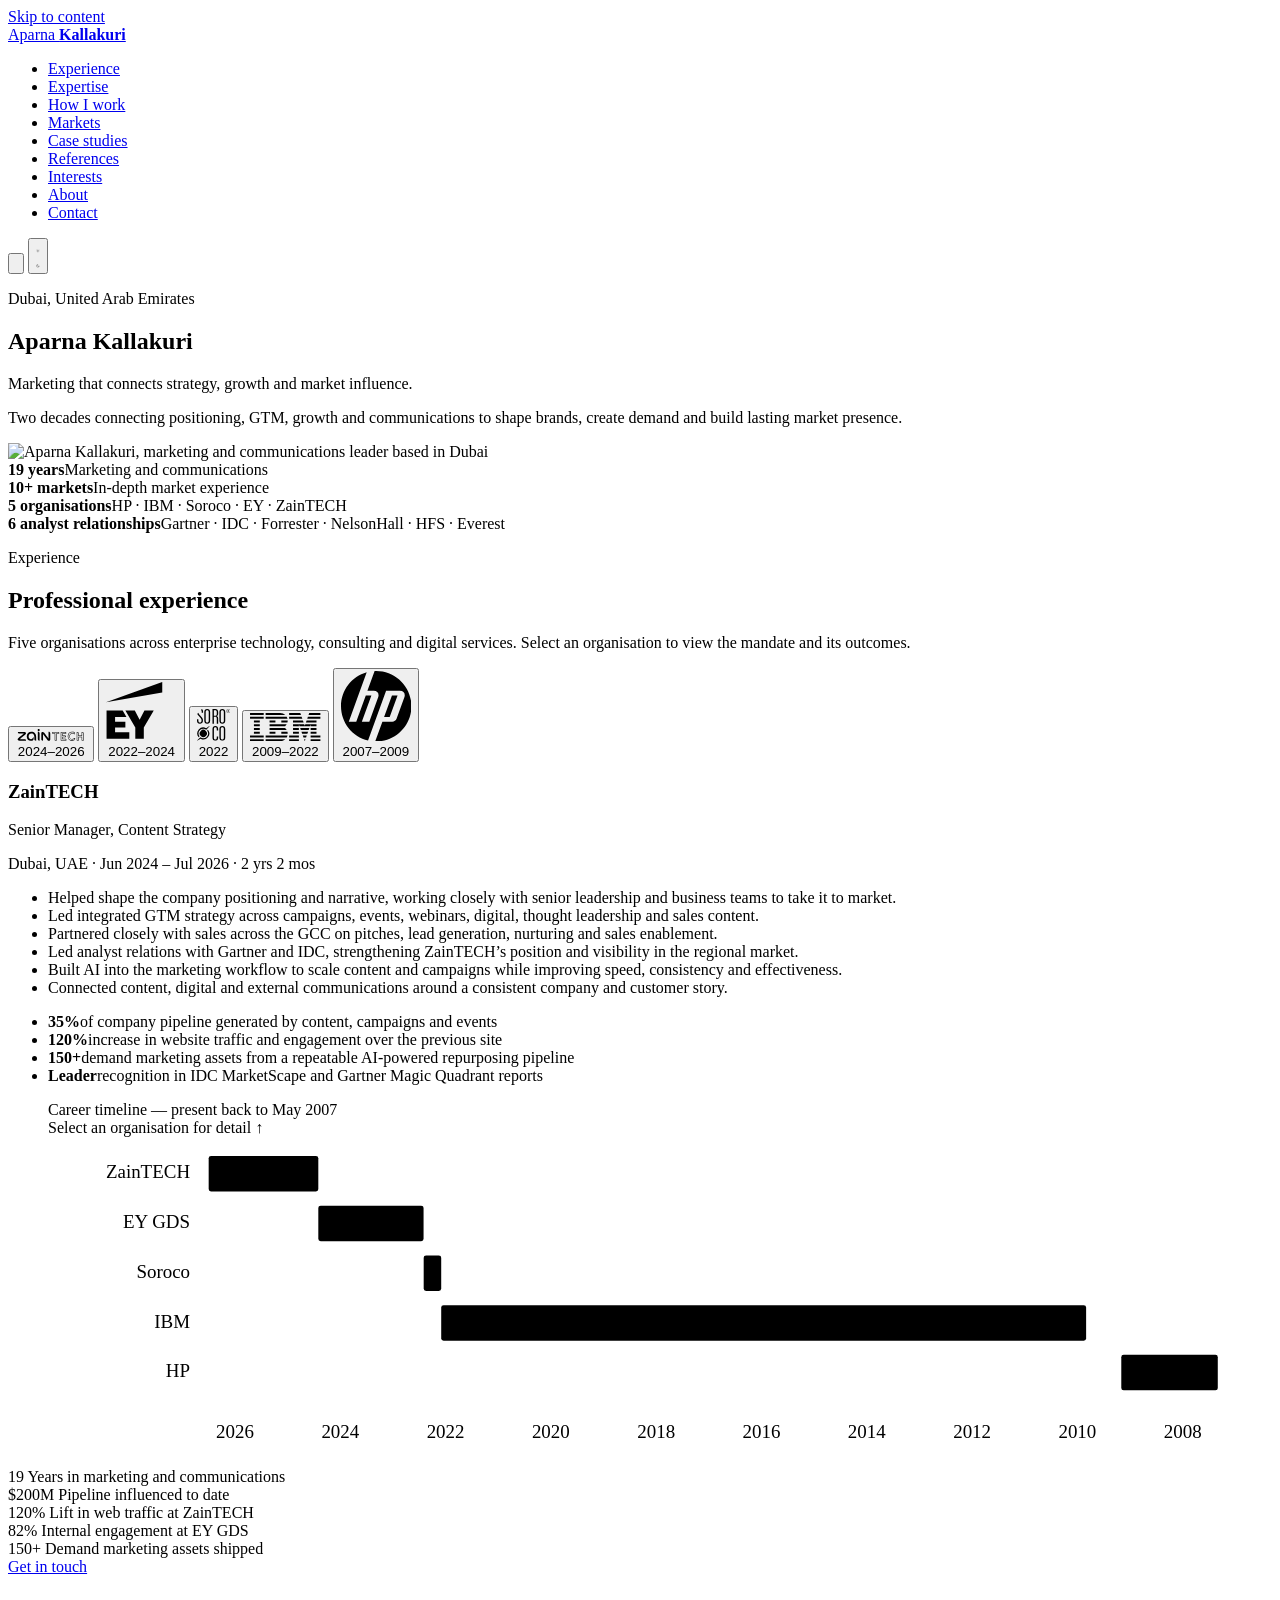
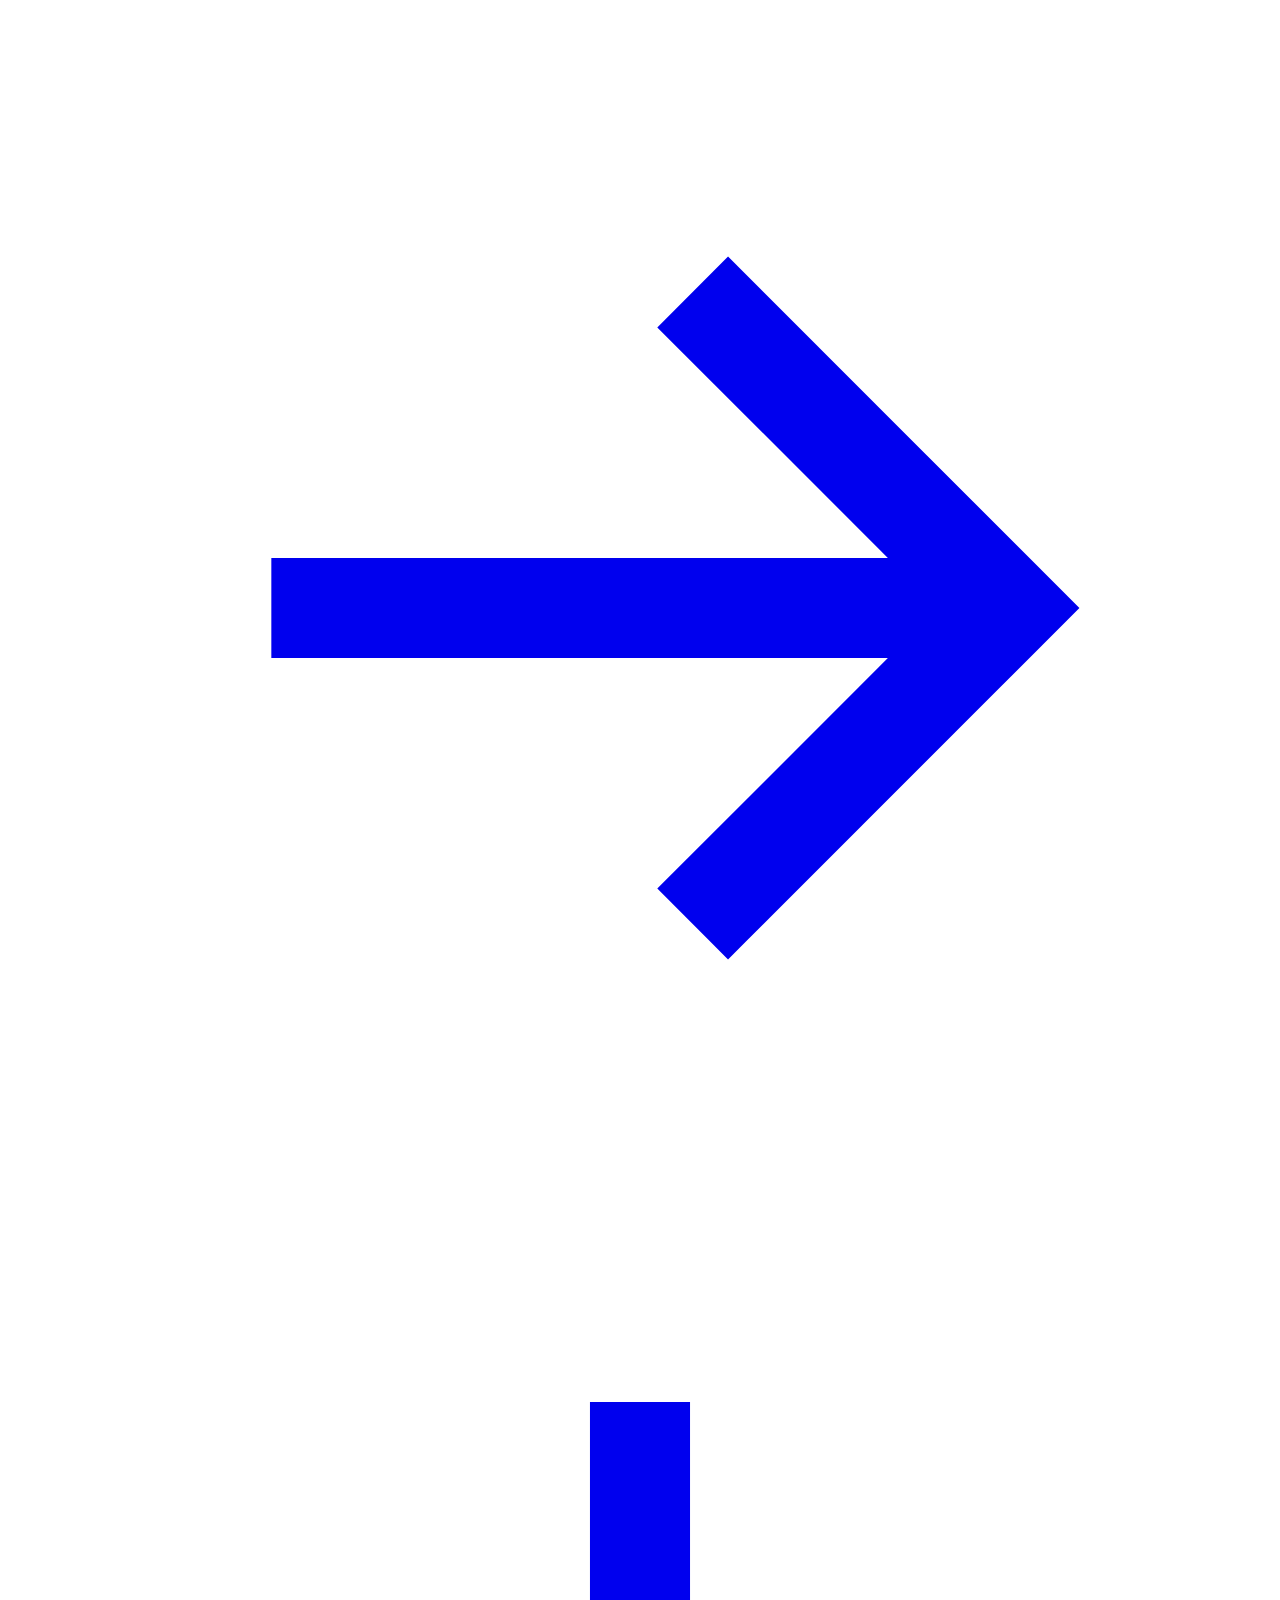
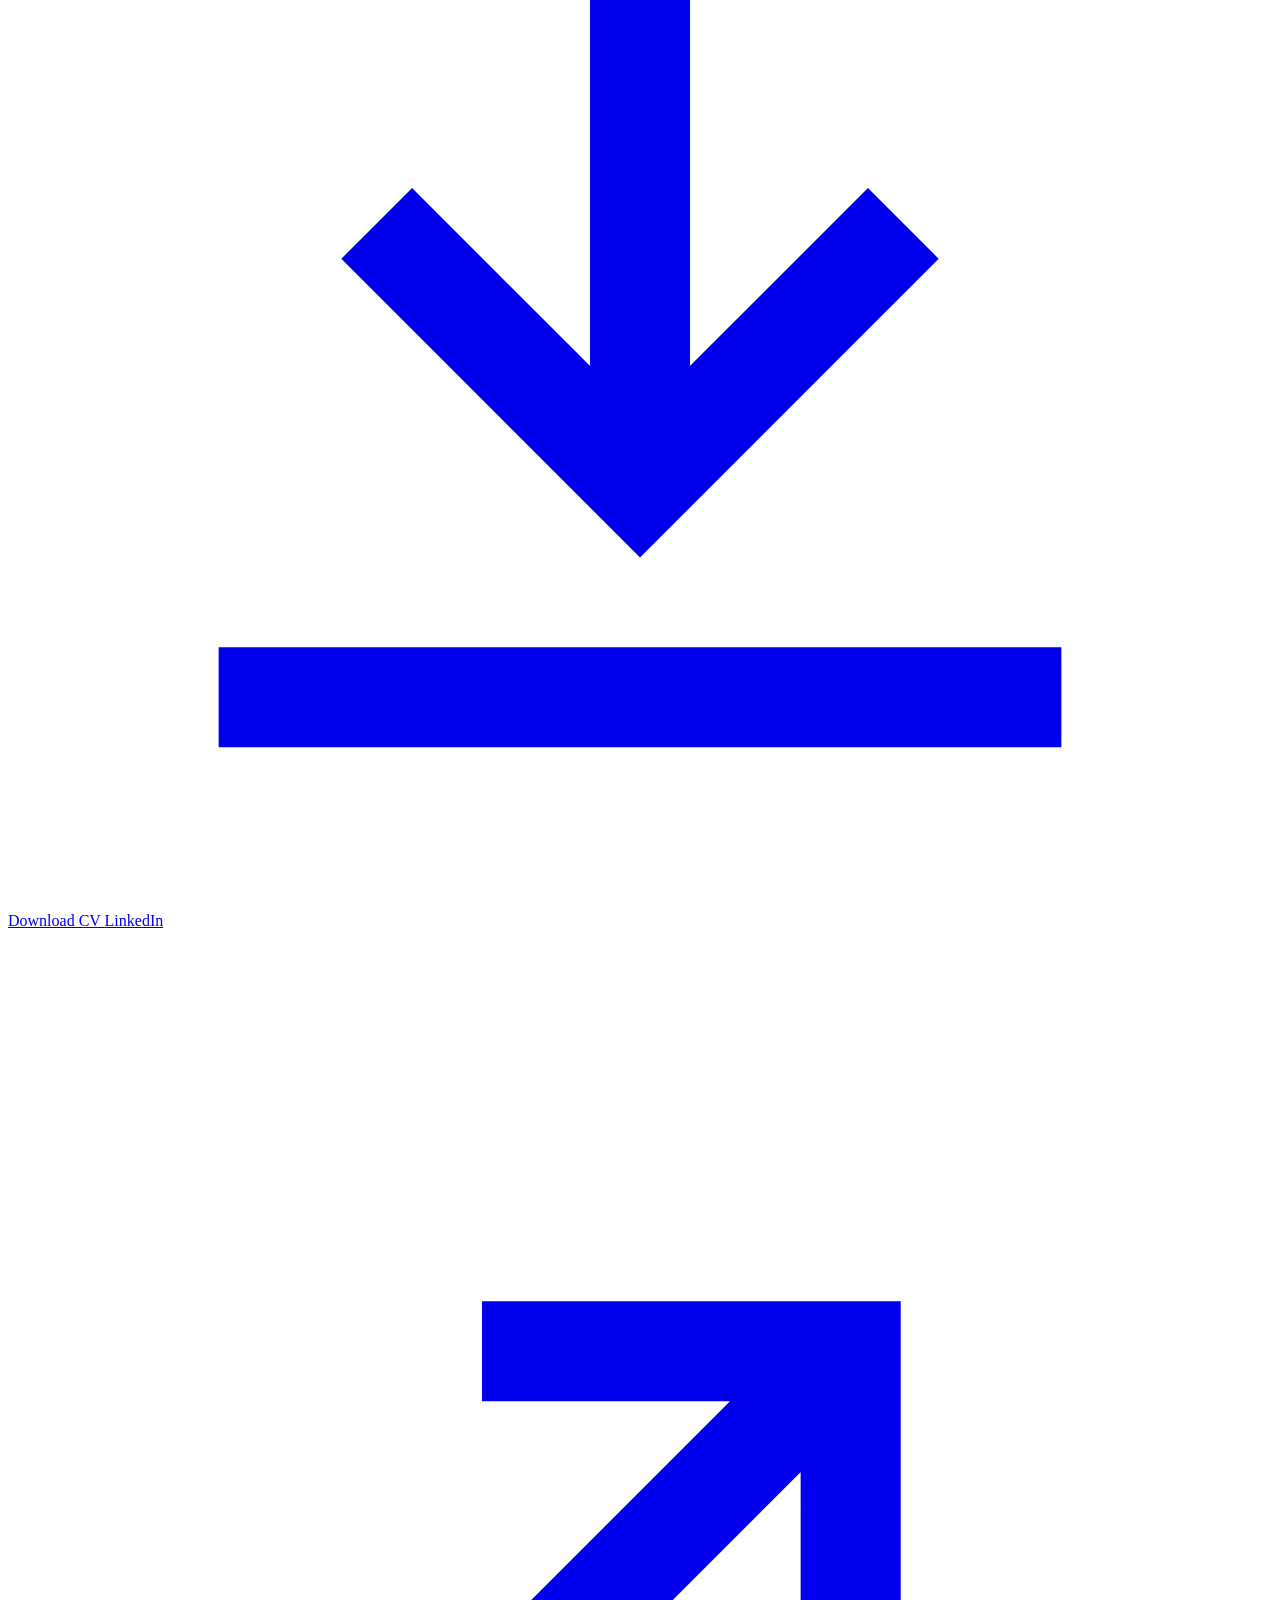
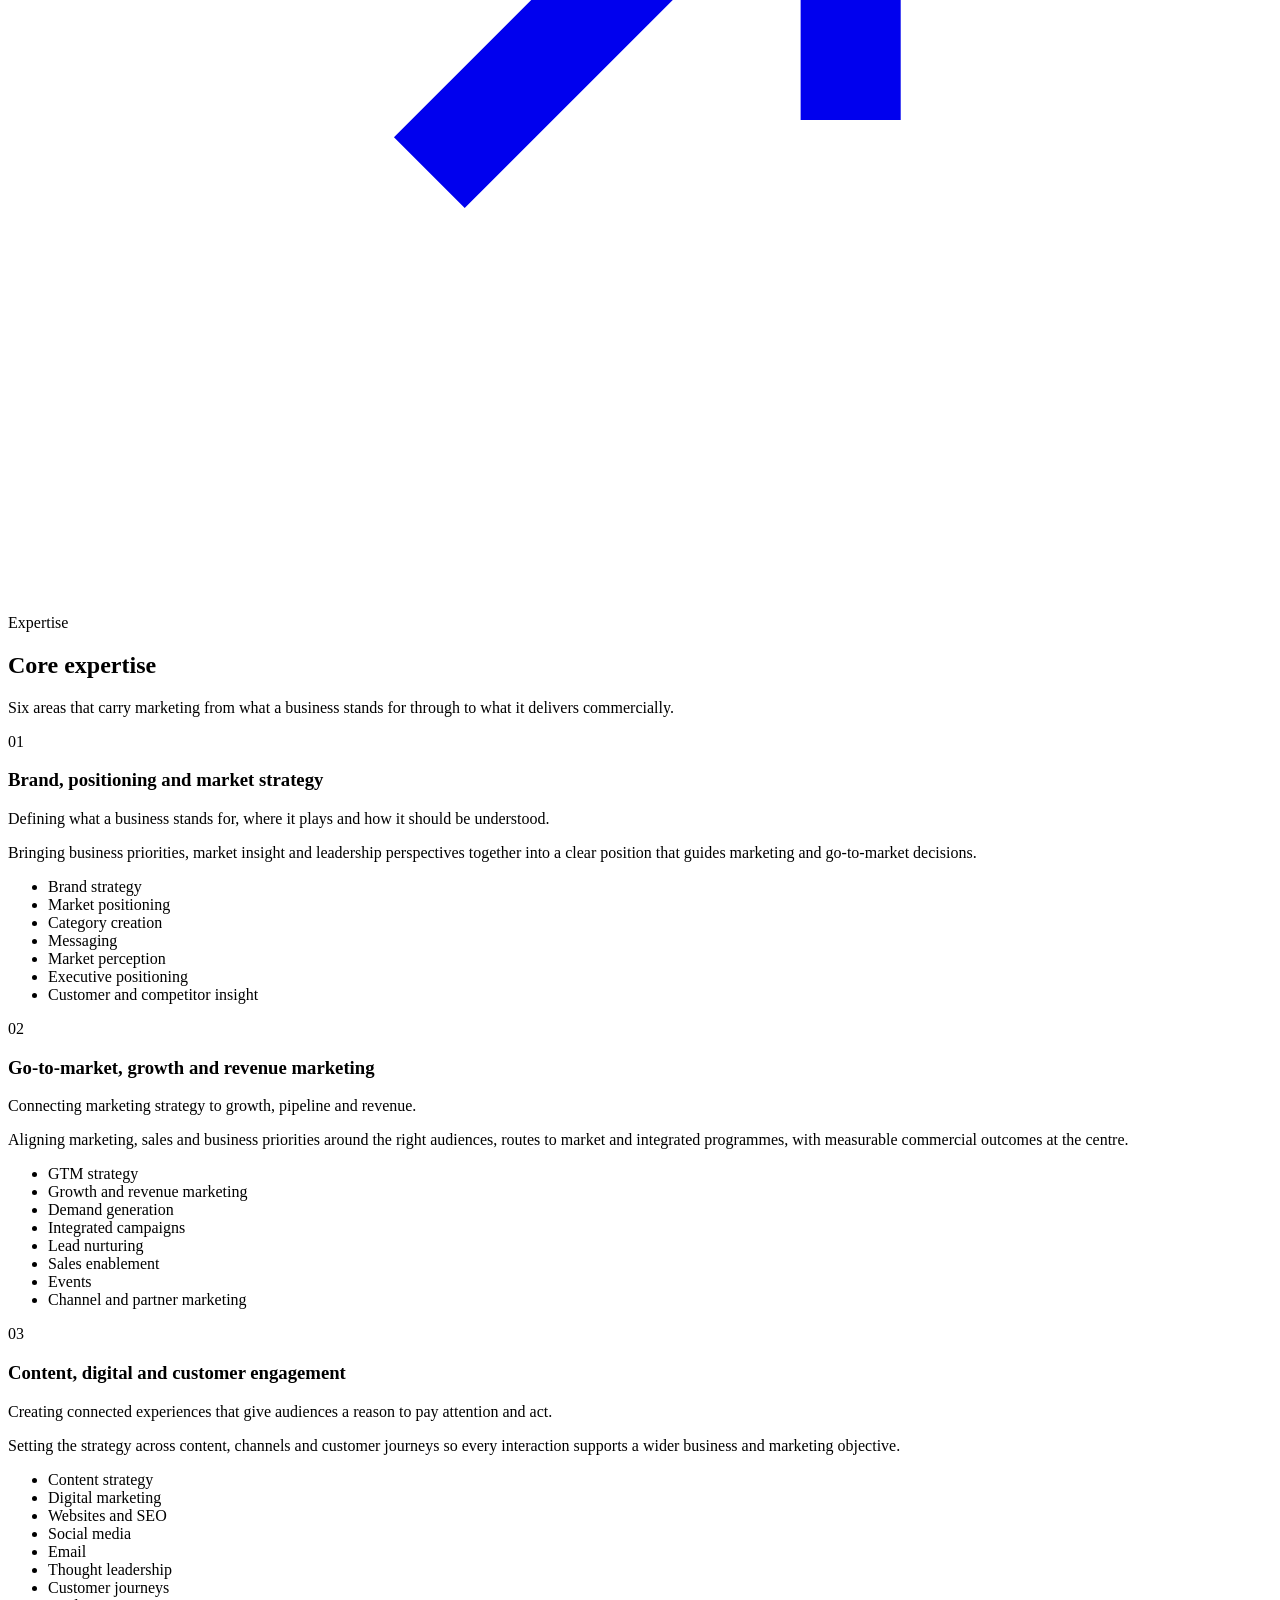
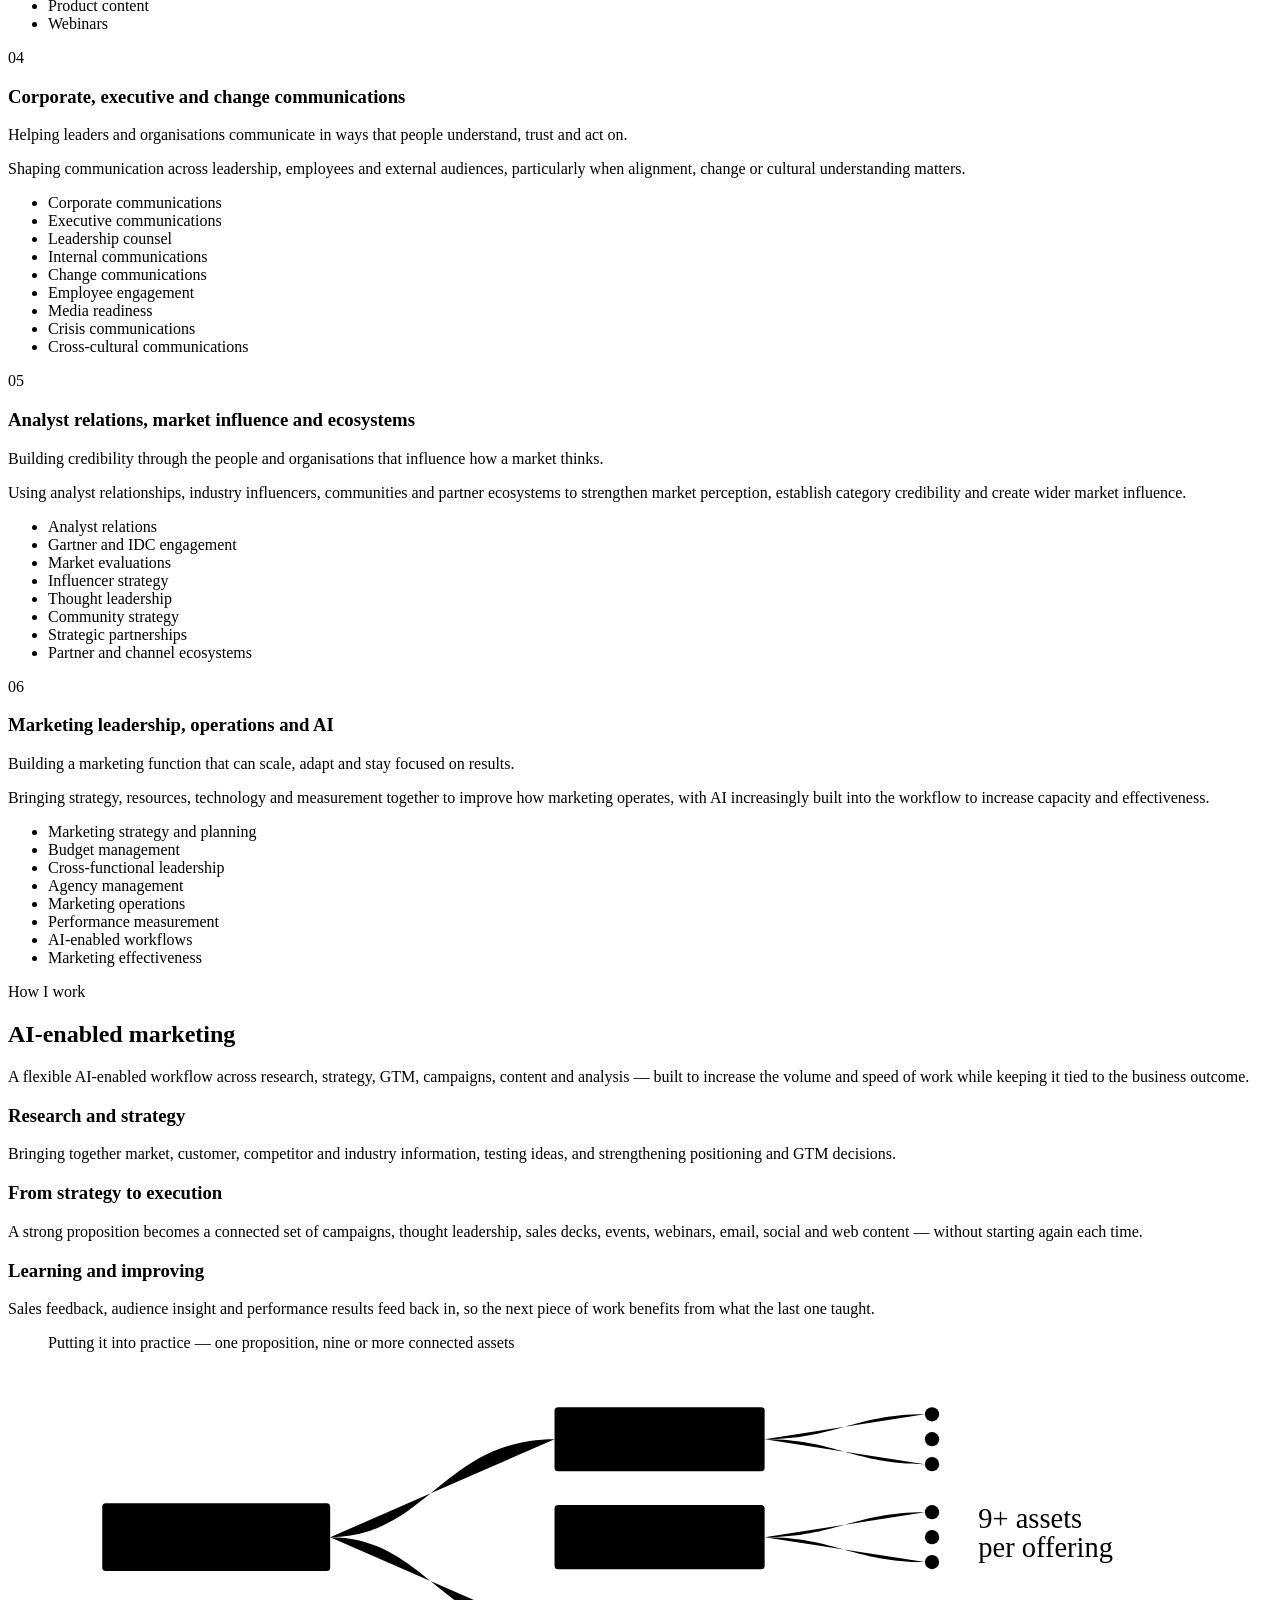
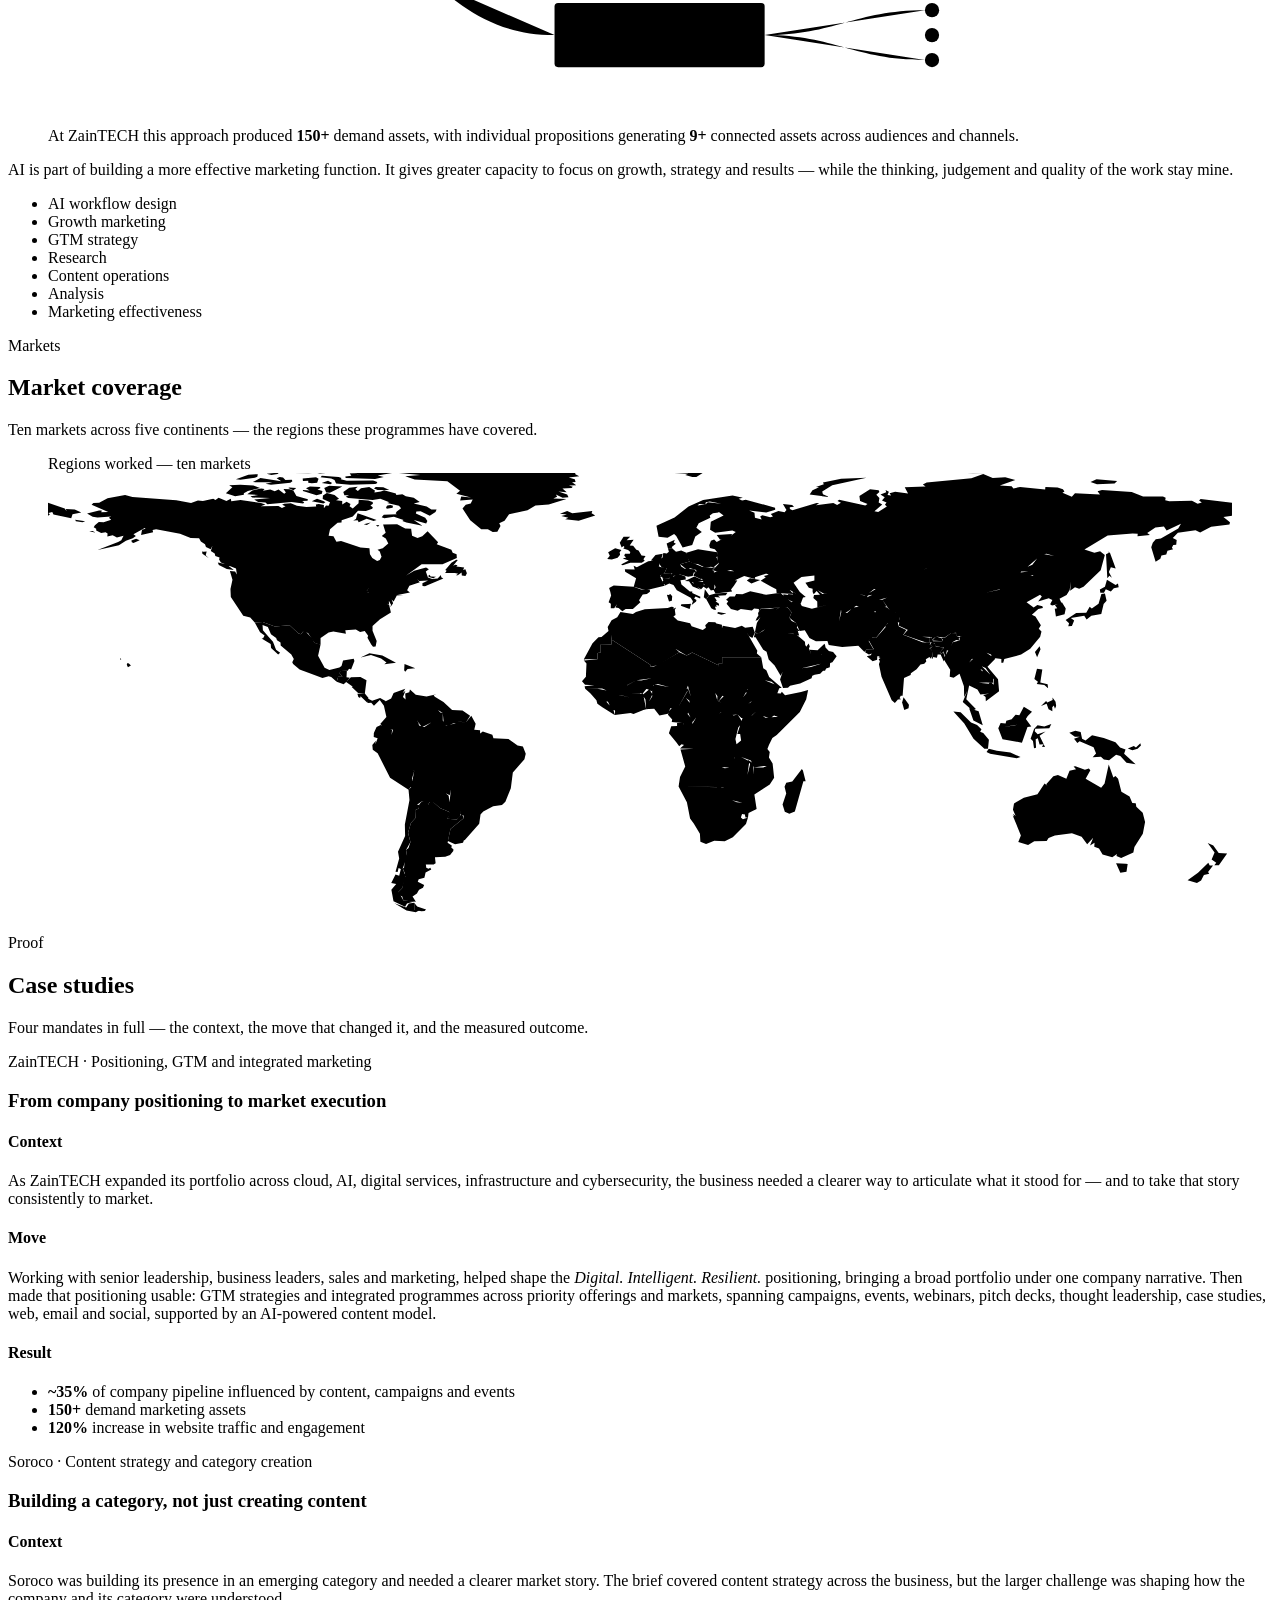
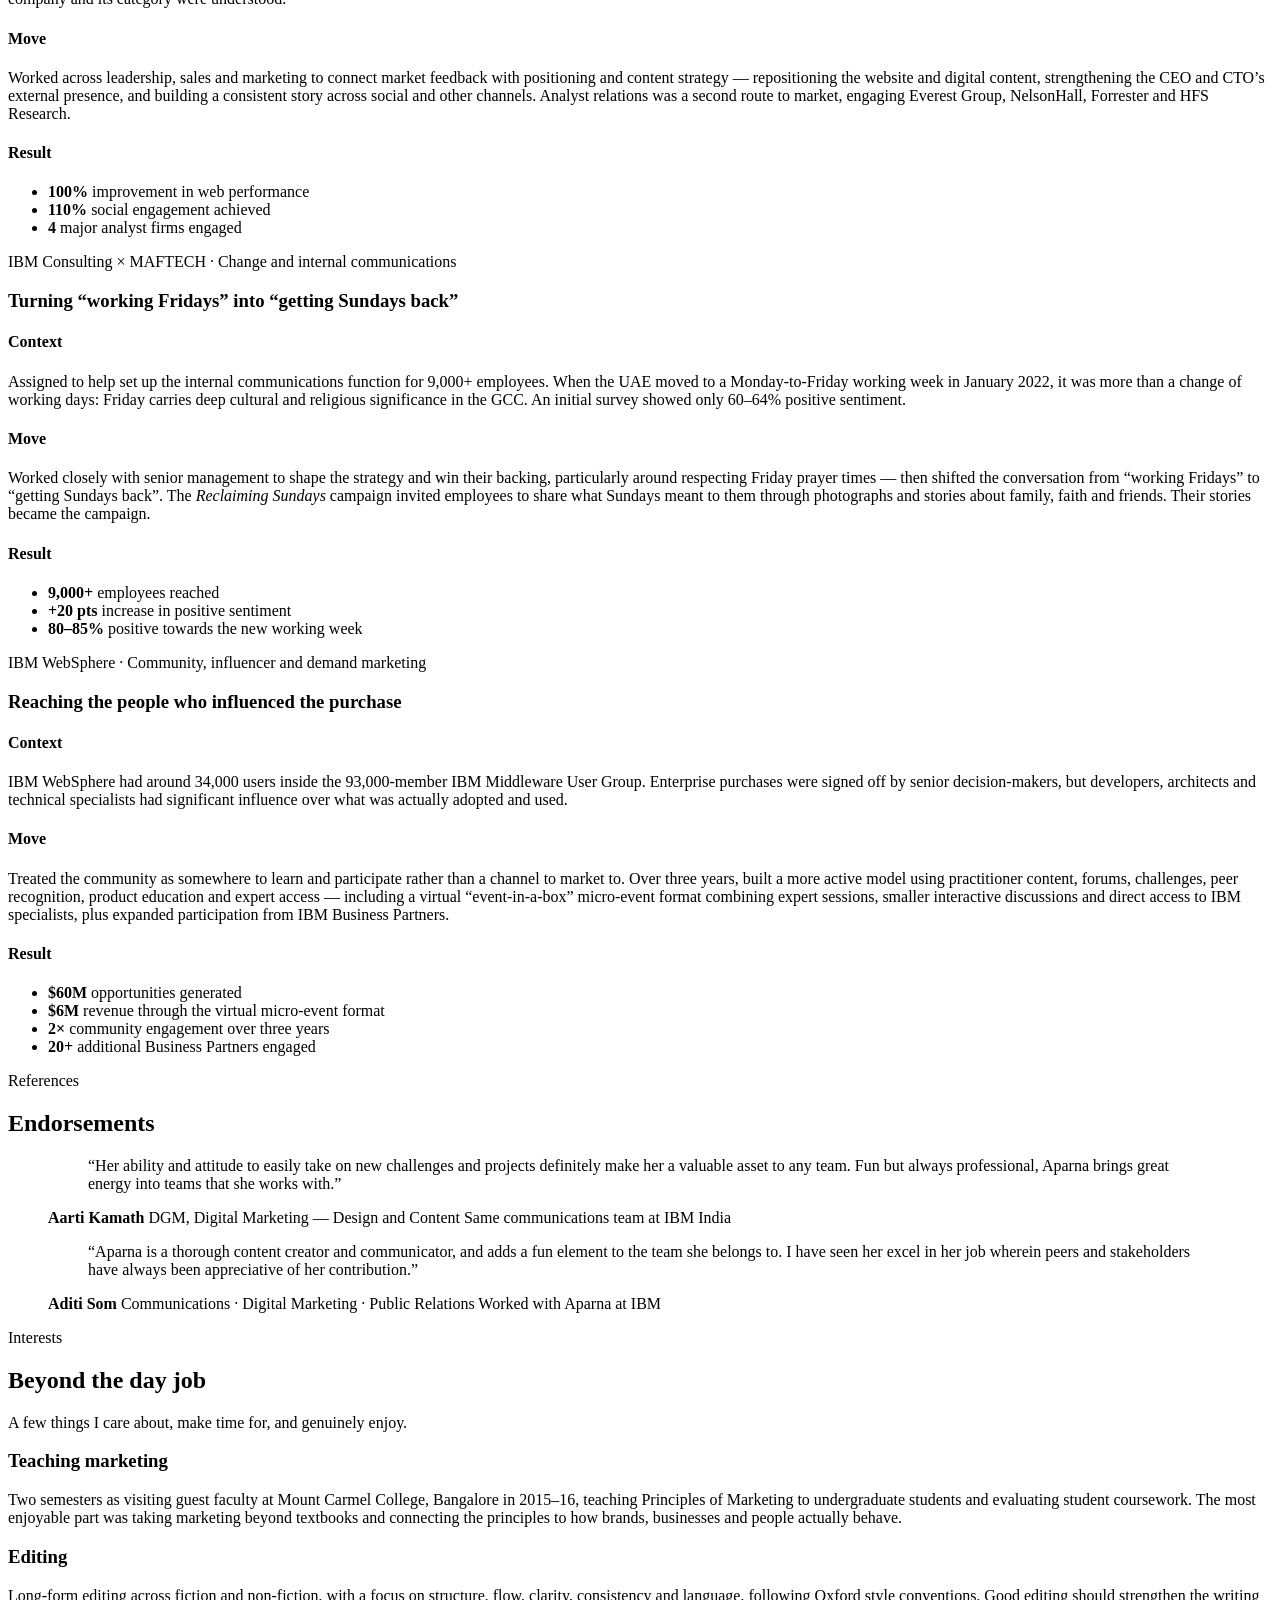
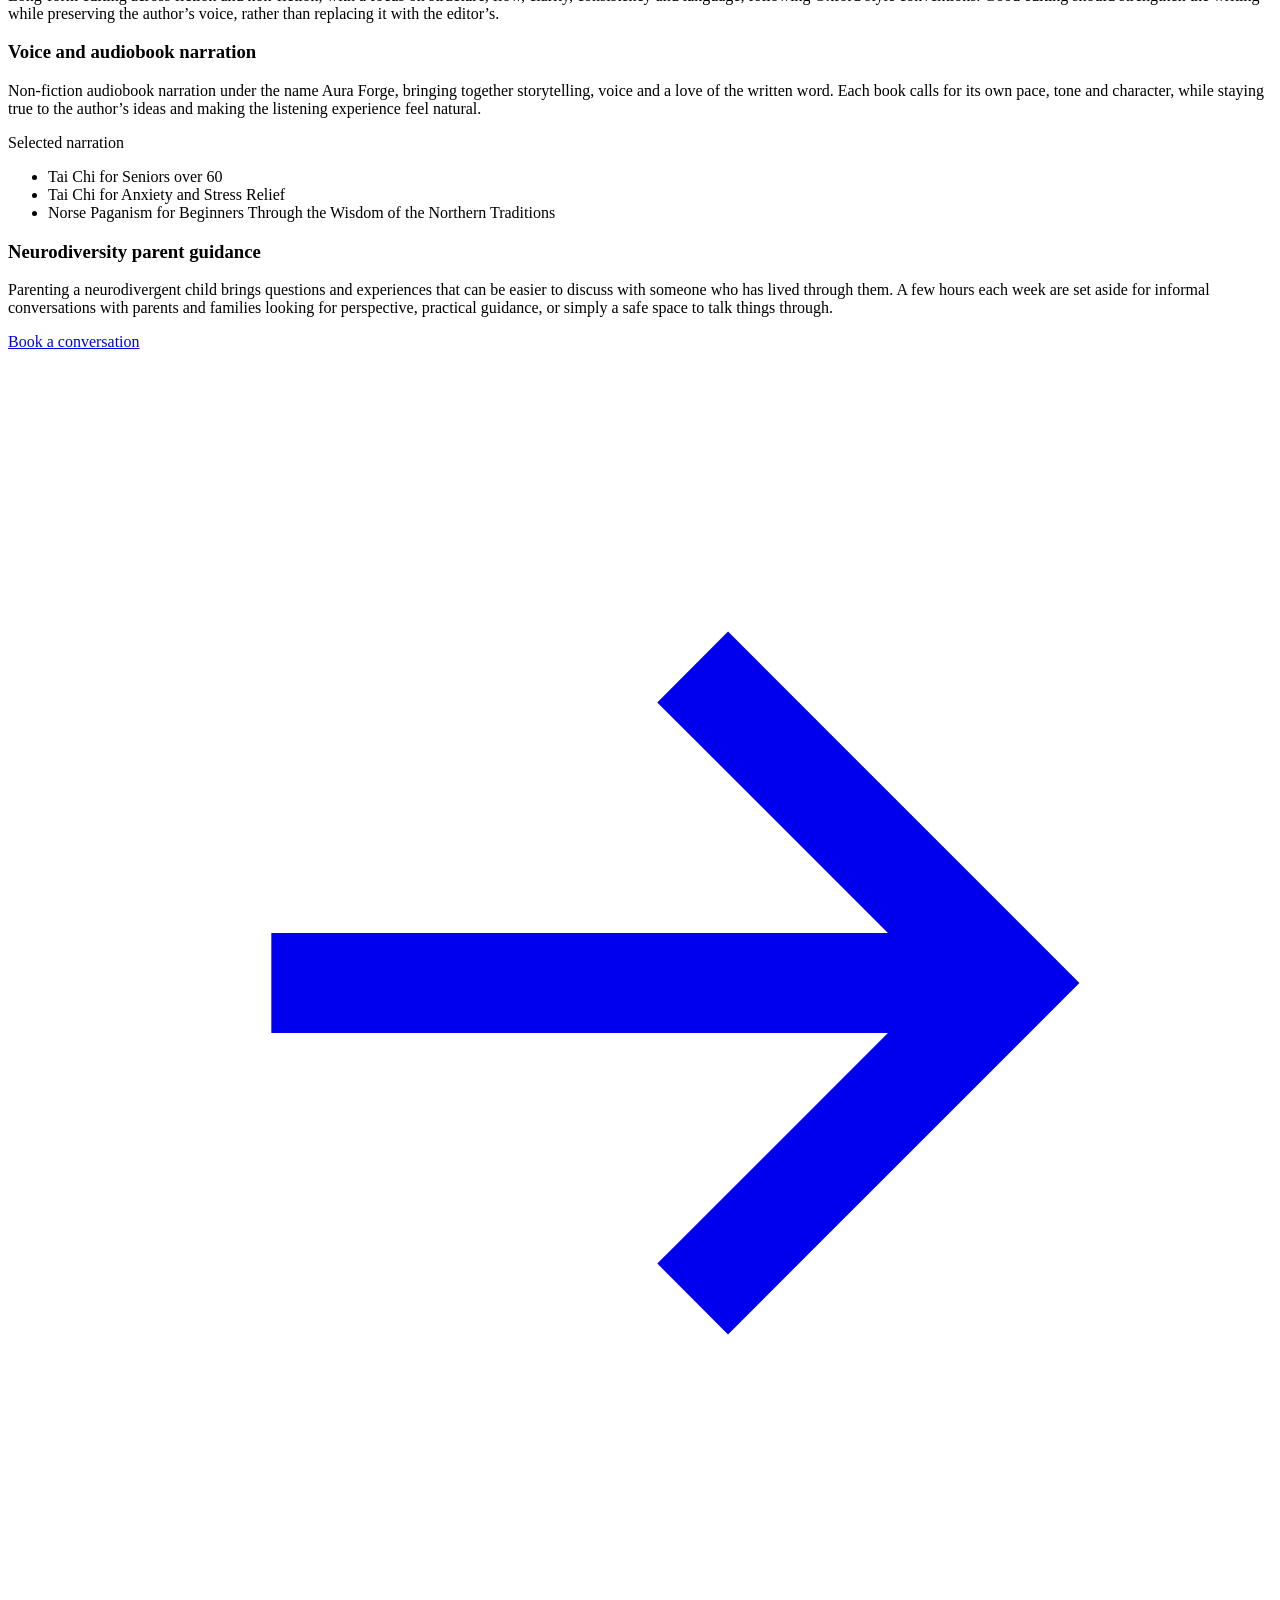
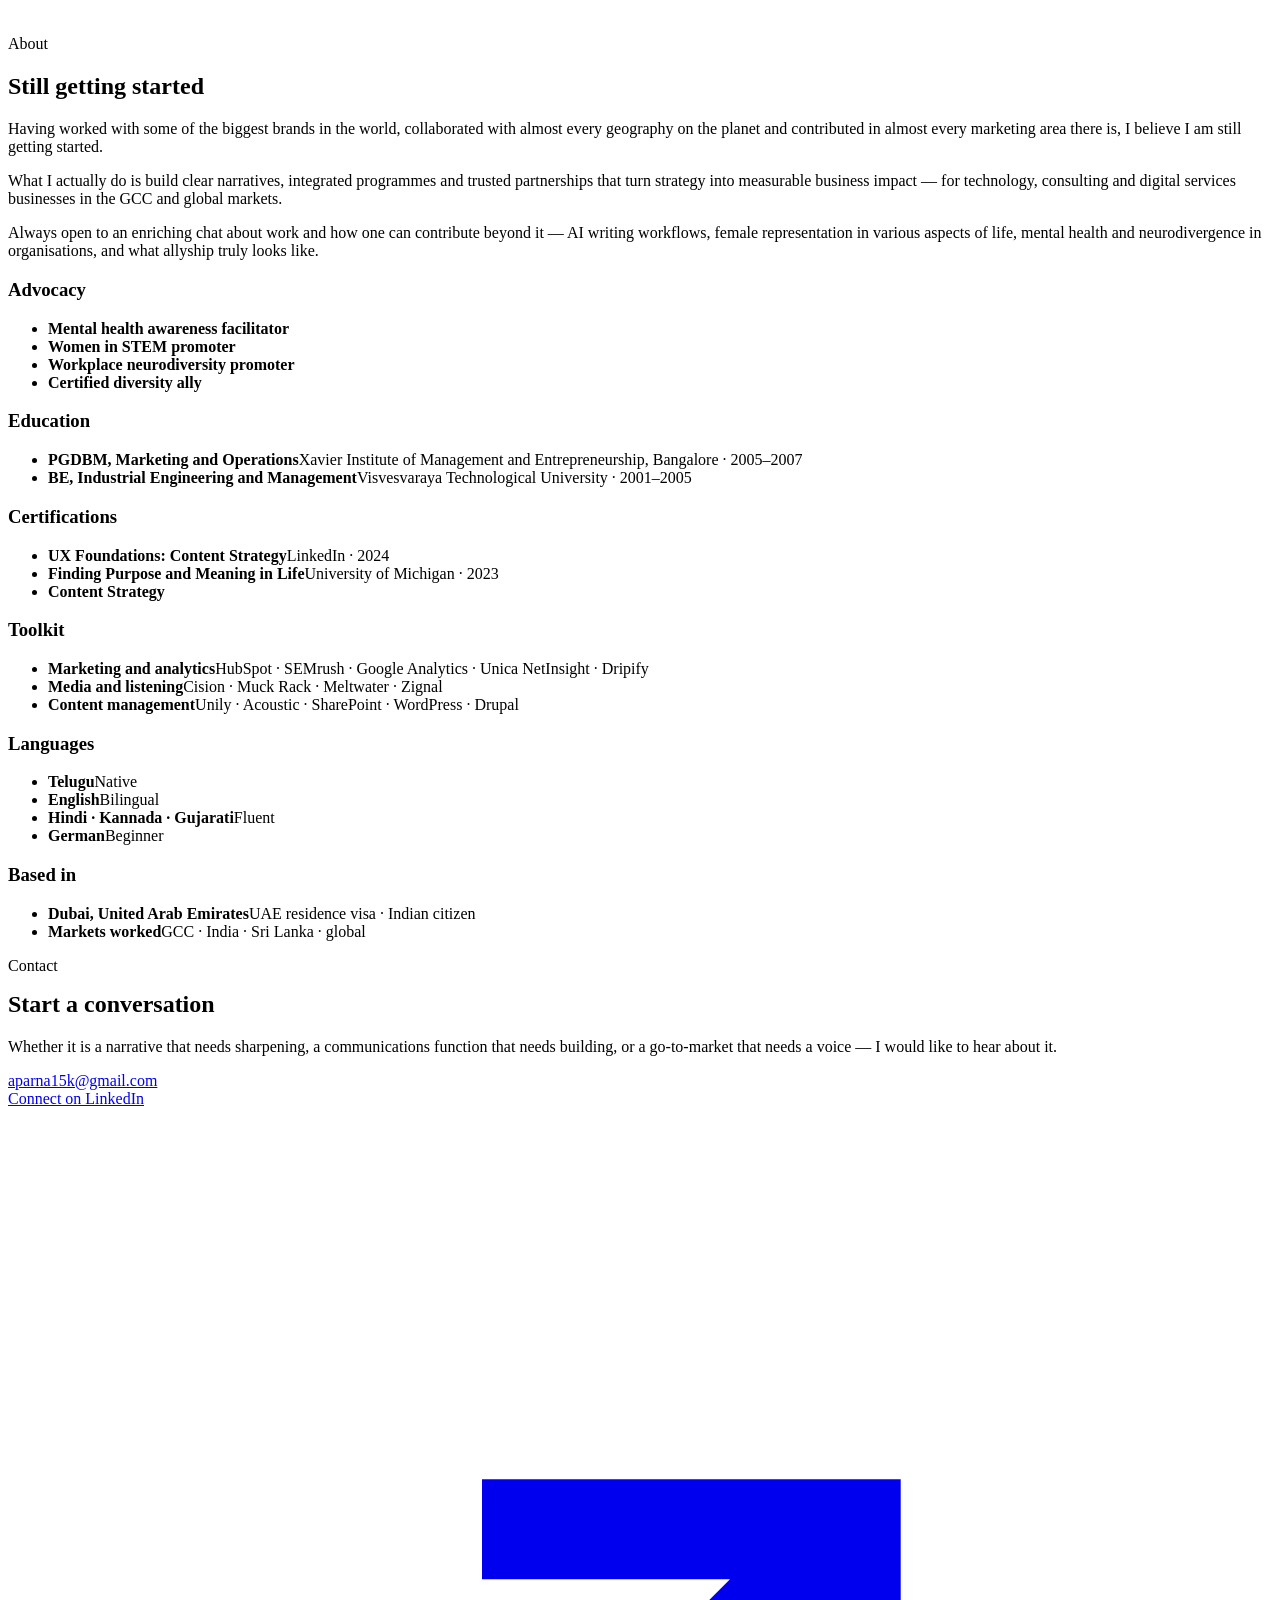
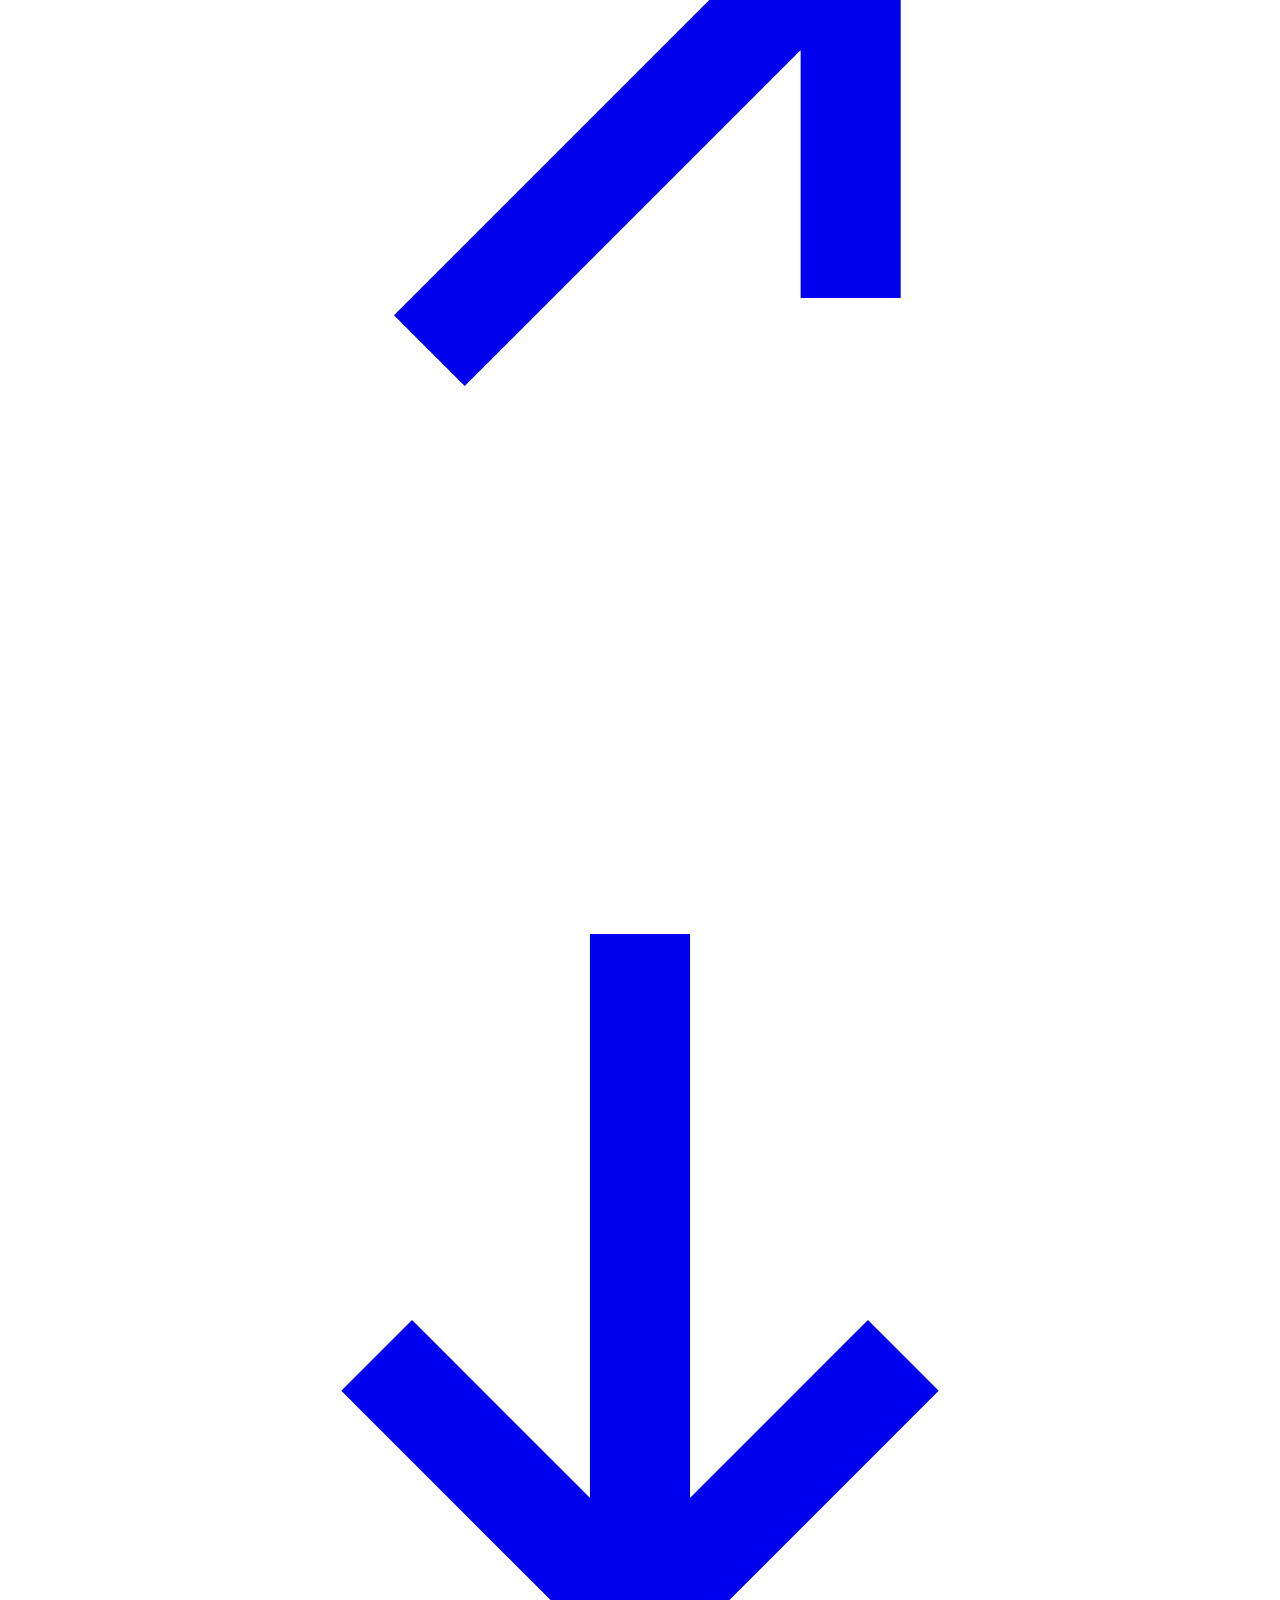
==== site/index.html @ d83db437 "Name the six analyst firms in the hero vitals Replaces a label that restated the figure above it. Us" ====
<!doctype html>
<html lang="en-GB">
<head>
<meta charset="utf-8">
<meta name="viewport" content="width=device-width, initial-scale=1">
<title>Aparna Kallakuri — Marketing and Communications Leader, Dubai</title>
<meta name="description" content="Marketing and communications leader in Dubai — brand positioning, go-to-market, demand generation and analyst relations across ZainTECH, EY, IBM and HP.">
<meta name="robots" content="index, follow, max-image-preview:large, max-snippet:-1">
<link rel="canonical" href="https://aparnakallakuri.com/">

<meta property="og:type" content="profile">
<meta property="og:locale" content="en_GB">
<meta property="og:site_name" content="Aparna Kallakuri">
<meta property="og:title" content="Aparna Kallakuri — Marketing Leader, Enterprise Technology">
<meta property="og:description" content="Brand positioning, go-to-market, demand generation and analyst relations. Nineteen years across ZainTECH, EY, IBM and HP.">
<meta property="og:url" content="https://aparnakallakuri.com/">
<meta property="og:image" content="https://aparnakallakuri.com/assets/img/og.png">
<meta property="og:image:width" content="1200">
<meta property="og:image:height" content="630">
<meta property="profile:first_name" content="Aparna">
<meta property="profile:last_name" content="Kallakuri">
<meta name="twitter:card" content="summary_large_image">
<meta name="twitter:title" content="Aparna Kallakuri — Marketing Leader, Enterprise Technology">
<meta name="twitter:description" content="Brand positioning, go-to-market, demand generation and analyst relations. Nineteen years across ZainTECH, EY, IBM and HP.">
<meta name="twitter:image" content="https://aparnakallakuri.com/assets/img/og.png">
<meta name="theme-color" content="#0c0a14" media="(prefers-color-scheme: dark)">
<meta name="theme-color" content="#ffffff" media="(prefers-color-scheme: light)">

<link rel="icon" href="/assets/favicon.svg" type="image/svg+xml">
<link rel="apple-touch-icon" href="/assets/img/aparna-kallakuri.png">

<link rel="preconnect" href="https://fonts.googleapis.com">
<link rel="preconnect" href="https://fonts.gstatic.com" crossorigin>
<link rel="stylesheet" href="https://fonts.googleapis.com/css2?family=Archivo:wdth,wght@62..125,400..900&family=IBM+Plex+Mono:wght@400;500&family=IBM+Plex+Sans:wght@400;500;600&display=swap">
<link rel="stylesheet" href="/assets/css/styles.css?v=466b14e098">

<script>
  // Flag JS before first paint so reveal/tab states can hide things. Without
  // JS nothing is hidden and the whole page stays readable.
  document.documentElement.classList.add("js");
  try {
    var t = localStorage.getItem("ak-theme");
    if (t === "dark" || t === "light") document.documentElement.setAttribute("data-theme", t);
  } catch (e) {}
</script>

<script type="application/ld+json">
{
  "@context": "https://schema.org",
  "@graph": [
    {
      "@type": "ProfilePage",
      "@id": "https://aparnakallakuri.com/#page",
      "url": "https://aparnakallakuri.com/",
      "name": "Aparna Kallakuri — Marketing and Communications Leader",
      "inLanguage": "en-GB",
      "mainEntity": {
        "@id": "https://aparnakallakuri.com/#person"
      },
      "isPartOf": {
        "@id": "https://aparnakallakuri.com/#website"
      }
    },
    {
      "@type": "WebSite",
      "@id": "https://aparnakallakuri.com/#website",
      "url": "https://aparnakallakuri.com/",
      "name": "Aparna Kallakuri",
      "inLanguage": "en-GB",
      "publisher": {
        "@id": "https://aparnakallakuri.com/#person"
      }
    },
    {
      "@type": "Person",
      "@id": "https://aparnakallakuri.com/#person",
      "name": "Aparna Kallakuri",
      "givenName": "Aparna",
      "familyName": "Kallakuri",
      "url": "https://aparnakallakuri.com/",
      "image": "https://aparnakallakuri.com/assets/img/aparna-kallakuri.png",
      "jobTitle": "Marketing and Communications Leader — Enterprise Technology",
      "description": "Marketing and communications leader with nineteen years across enterprise technology, consulting and digital services — brand positioning, go-to-market, demand generation, corporate communications and analyst relations across the GCC, India and global markets.",
      "email": "mailto:aparna15k@gmail.com",
      "address": {
        "@type": "PostalAddress",
        "addressLocality": "Dubai",
        "addressCountry": "AE"
      },
      "workLocation": {
        "@type": "Place",
        "address": {
          "@type": "PostalAddress",
          "addressLocality": "Dubai",
          "addressCountry": "AE"
        }
      },
      "sameAs": [
        "https://www.linkedin.com/in/aparna-kallakuri-1655204/"
      ],
      "knowsLanguage": [
        "English",
        "Telugu",
        "Hindi",
        "Kannada",
        "Gujarati",
        "German"
      ],
      "alumniOf": [
        {
          "@type": "CollegeOrUniversity",
          "name": "Xavier Institute of Management and Entrepreneurship, Bangalore"
        },
        {
          "@type": "CollegeOrUniversity",
          "name": "Visvesvaraya Technological University"
        }
      ],
      "hasOccupation": {
        "@type": "Occupation",
        "name": "Marketing and Communications Leader",
        "occupationLocation": {
          "@type": "City",
          "name": "Dubai"
        },
        "skills": "Brand strategy, market positioning, category creation, go-to-market strategy, demand generation, revenue marketing, content strategy, digital marketing, SEO, corporate communications, executive communications, change communications, internal communications, analyst relations, influencer strategy, community strategy, partner and channel marketing, marketing operations, AI-enabled marketing workflows"
      },
      "knowsAbout": [
        "Brand strategy",
        "Market positioning",
        "Category creation",
        "Messaging",
        "Go-to-market strategy",
        "Demand generation",
        "Revenue marketing",
        "Sales enablement",
        "Content strategy",
        "Digital marketing",
        "SEO",
        "Thought leadership",
        "Corporate communications",
        "Executive communications",
        "Change communications",
        "Internal communications",
        "Employee engagement",
        "Crisis communications",
        "Analyst relations",
        "Gartner",
        "IDC",
        "Forrester",
        "Everest Group",
        "NelsonHall",
        "HFS Research",
        "Influencer strategy",
        "Community strategy",
        "Partner marketing",
        "Marketing operations",
        "AI-enabled marketing",
        "B2B technology marketing"
      ]
    }
  ]
}
</script>
</head>

<body>
<a class="skip" href="#main">Skip to content</a>

<header class="nav" id="nav">
  <div class="shell nav__inner">
    <a class="mark" href="#top">Aparna <b>Kallakuri</b></a>
    <nav aria-label="Sections">
      <ul class="nav__links" id="nav-menu" data-open="false">
        <li><a href="#experience">Experience</a></li>
        <li><a href="#expertise">Expertise</a></li>
        <li><a href="#ai">How I work</a></li>
        <li><a href="#markets">Markets</a></li>
        <li><a href="#proof">Case studies</a></li>
        <li><a href="#voices">References</a></li>
        <li><a href="#interests">Interests</a></li>
        <li><a href="#about">About</a></li>
        <li><a href="#contact">Contact</a></li>
      </ul>
    </nav>
    <button class="burger" id="nav-burger" type="button"
            aria-label="Menu" aria-expanded="false" aria-controls="nav-menu">
      <svg viewBox="0 0 24 24" fill="none" stroke="currentColor" stroke-width="1.7" aria-hidden="true">
        <path class="b-open" d="M4 7h16M4 12h16M4 17h16"/>
        <path class="b-close" d="M6 6l12 12M18 6L6 18"/>
      </svg>
    </button>
    <button class="toggle" id="theme-toggle" type="button" aria-label="Switch colour theme">
      <svg class="i-sun" viewBox="0 0 24 24" fill="none" stroke="currentColor" stroke-width="1.7" aria-hidden="true">
        <circle cx="12" cy="12" r="4"/><path d="M12 2v2M12 20v2M4.9 4.9l1.4 1.4M17.7 17.7l1.4 1.4M2 12h2M20 12h2M4.9 19.1l1.4-1.4M17.7 6.3l1.4-1.4"/>
      </svg>
      <svg class="i-moon" viewBox="0 0 24 24" fill="none" stroke="currentColor" stroke-width="1.7" aria-hidden="true">
        <path d="M21 12.8A9 9 0 1 1 11.2 3a7 7 0 0 0 9.8 9.8z"/>
      </svg>
    </button>
  </div>
</header>

<main id="main">
  <span id="top"></span>

  <!-- ================= HERO ================= -->
  <section class="hero shell">
    <p class="tag" data-reveal>Dubai, United Arab Emirates</p>
    <h1 class="hero__name display" data-reveal>
      <span>Aparna</span> <span class="l2">Kallakuri</span>
    </h1>

    <div class="hero__top">
      <div>
        <p class="hero__role" data-reveal>
          Marketing that connects strategy, growth and market influence.
        </p>
        <p class="lede" data-reveal>
          Two decades connecting positioning, GTM, growth and communications to shape
          brands, create demand and build lasting market presence.
        </p>
      </div>

      <div class="hero__side" data-reveal>
        <div class="hero__portrait">
          <img src="/assets/img/aparna-kallakuri.png" width="104" height="104"
               alt="Aparna Kallakuri, marketing and communications leader based in Dubai">
        </div>
        <div class="hero__vitals">
          <div class="vital"><b>19 years</b><span>Marketing and communications</span></div>
          <div class="vital"><b>10+ markets</b><span>In-depth market experience</span></div>
          <div class="vital"><b>5 organisations</b><span>HP &middot; IBM &middot; Soroco &middot; EY &middot; ZainTECH</span></div>
          <div class="vital"><b>6 analyst relationships</b><span>Gartner &middot; IDC &middot; Forrester &middot; NelsonHall &middot; HFS &middot; Everest</span></div>
        </div>
      </div>
    </div>
  </section>

  <!-- ================= EXPERIENCE (company marks -> panels) ================= -->
  <section class="section section--alt" id="experience" aria-labelledby="h-experience">
    <div class="shell">
      <div class="sechead" data-reveal>
        <p class="tag">Experience</p>
        <h2 class="display" id="h-experience">Professional experience</h2>
        <p>Five organisations across enterprise technology, consulting and digital services.
           Select an organisation to view the mandate and its outcomes.</p>
      </div>

      <div data-reveal>
        <div class="roster__marks" role="tablist" aria-label="Employers">
        <button class="mk" role="tab" aria-label="ZainTECH" id="t-zaintech" data-key="zaintech"
                aria-selected="true" aria-controls="p-zaintech" tabindex="0">
          <span class="mk__logo" style="--lh:18px"><svg viewBox="0 0 231 40" fill="currentColor" aria-hidden="true" focusable="false"><defs> <style> .cls-1 { fill:currentColor; } </style> </defs> <g> <g id="Layer_1"> <g> <path class="cls-1" d="M77.4,38.9V14.9c0-1.9-.5-3.1-1.4-4.1-1-1-2.4-1.5-4.1-1.5s-.3,0-.4,0v23.9c0,1.9.5,3.1,1.4,4,1,1,2.4,1.5,4.1,1.5s.3,0,.4,0M77.9,3.5c0-2-1.6-3.5-3.5-3.5s-3.5,1.6-3.5,3.5,1.6,3.6,3.5,3.6,3.5-1.6,3.5-3.6M60.2,27.3v6c0,1.9.5,3.1,1.4,4,1,1,2.4,1.5,4.1,1.5s.3,0,.4,0v-12.9c0-5.5-1.5-9.3-4.1-12.2-2.7-3-6.8-4.7-11.5-4.7-9,0-15.3,6.7-15.3,15.5s5.8,14.4,13.3,14.4,9.3-3.5,9.3-7.6-.5-3.2-1.5-4.7c-.8,4.4-3.2,6.8-7.1,6.8s-7.8-3.2-7.8-9,3.6-9.6,9.1-9.6,4.9,1,6.6,2.6c2,2,3.1,5,3.1,9.8M106.4,30.9c0,0-.1,0-.2-.1-4.2-5.6-12-16-13.7-18.2-1.8-2.4-3.2-3.1-5-3.1s-2.5.5-3.2,1.3c-.8.9-1.3,2.4-1.3,4v18.5c0,1.9.5,3.1,1.4,4,1,1,2.3,1.5,4,1.5s.2,0,.3,0v-21.2c0-.2,0-.2.2-.2s.1,0,.2.1c2.5,3.3,11.9,15.9,13.8,18.2,1.8,2.4,3.2,3.2,5,3.2s2.5-.5,3.2-1.3c.8-.9,1.3-2.3,1.3-4V15c0-1.9-.5-3.1-1.4-4.1-1-1-2.3-1.5-4-1.5s-.2,0-.3,0v21.3c0,.2,0,.2-.2.2M13.3,33.2c-.2,0-.4,0-.4-.2s0-.2.2-.3c1.8-1.5,13.8-11.4,15.7-12.9,3.2-2.6,3.9-3.9,3.9-5.7s-.5-2.3-1.3-2.9c-1-.8-2.4-1.3-4.7-1.3H6.1v.3c0,1.1.2,2.3.8,3,.8,1.2,2.4,1.9,4.5,1.9h13.4c.2,0,.4,0,.4.2s0,.2-.2.3c-1.9,1.6-13,10.7-15.8,12.9-3.2,2.6-3.8,3.9-3.8,5.8s.5,2.3,1.3,2.9c1,.8,2.4,1.3,4.8,1.3h21.4v-.2c0-1.5-.4-2.9-1.3-3.7-1-1-2.4-1.3-4.9-1.3h-13.3Z"/> <path class="cls-1" d="M127,15.8h-6.7c-.8,0-1.4-.6-1.4-1.4v-3.4c0-.9.5-1.4,1.4-1.4h17.9c2.4,0,3.8,1.3,3.8,3.6v1c0,.9-.7,1.5-1.5,1.5h-6.7v21.4c0,.9-.5,1.4-1.4,1.4h-4c-.9,0-1.4-.5-1.4-1.4V15.8ZM128.7,14v22.8h3.3V14h8.3v-.8c0-1.3-.7-1.9-2.1-1.9h-17.6v2.7h8.1Z"/> <path class="cls-1" d="M153.4,32.4h8.2c2.4,0,3.8,1.3,3.8,3.6v1c0,.9-.6,1.5-1.5,1.5h-15.7c-.9,0-1.4-.6-1.4-1.4V11c0-.8.6-1.4,1.4-1.4h13.1c2.4,0,3.8,1.3,3.8,3.6v1c0,.9-.7,1.5-1.6,1.5h-10v5.3h6.8c2.4,0,3.8,1.3,3.8,3.5v1.1c0,.9-.6,1.5-1.5,1.5h-9.1v5.3ZM151.7,34.1v-8.7h10.6v-.9c0-1.2-.6-1.8-2.1-1.8h-8.5v-8.7h11.6v-.9c0-1.3-.7-1.9-2.1-1.9h-12.8v25.5h15.3v-.9c0-1.3-.6-1.9-2.1-1.9h-9.9Z"/> <path class="cls-1" d="M193,16.3c-.3.8-.6,1.2-1.3,1.2s-.7-.1-1.9-.7c-1.7-.9-3.6-1.3-5.7-1.3-4.8,0-7.6,3.1-7.6,8.8s2.8,8.5,7.7,8.5,5.3-1.1,7-3c.4-.4.9-.6,1.4-.6,1,0,1.6.8,1.6,2,0,4.3-4.8,7.9-10.6,7.8-8.4,0-13.9-5.8-13.9-14.8s5.7-15.1,14.2-15.1,9.5,1.9,9.5,4.6,0,.9-.2,1.3l-.3,1.2ZM191.4,15.6l.3-1c.1-.3.1-.6.1-.8,0-1.7-3.5-3-7.8-3-7.6,0-12.6,5.3-12.6,13.4s4.7,13.1,12.2,13.1,8.9-2.8,8.9-6.2v-.2q0,0-.1.1c-1.6,2-5.1,3.4-8.1,3.4-5.9,0-9.4-3.9-9.4-10.2s3.4-10.5,9.2-10.5,4.6.5,6.5,1.5c.6.4.7.4.9.5"/> <path class="cls-1" d="M206,27.2v9.9c0,.9-.6,1.4-1.4,1.4h-3.9c-.9,0-1.4-.6-1.4-1.4V11c0-.8.6-1.4,1.4-1.4h.5c3.2,0,4.8,1.8,4.8,5.1v6.4h9.4v-10.2c0-.9.5-1.4,1.4-1.4h.5c3.2,0,4.8,1.7,4.8,5.1v22.4c0,.8-.5,1.4-1.3,1.4h-4c-.9,0-1.4-.5-1.4-1.4v-9.9h-9.4ZM204.2,25.5h12.8v11.3h3.3V14.7c0-2.4-.9-3.4-3.1-3.4h-.2v11.6h-12.8v-8.2c0-2.4-.9-3.4-3.1-3.4h-.2v25.5h3.3v-11.3Z"/> </g> </g> </g></svg></span>
          <span class="mk__years">2024–2026</span>
        </button>
        <button class="mk" role="tab" aria-label="EY" id="t-ey" data-key="ey"
                aria-selected="false" aria-controls="p-ey" tabindex="-1">
          <span class="mk__logo" style="--lh:40px"><svg viewBox="0 0 479 400" fill="currentColor" aria-hidden="true" focusable="false"><path d="M61.766 341.387h96.75v44.011H3.738V194.066h109.746l25.672 44.004h-77.39v31.575h69.964v40.171H61.766Zm199.757-147.32-32.859 62.437-32.797-62.438h-64.14l67.582 115.75v75.582h57.859v-75.582l67.68-115.75ZM23.605 478.57H3.738v-46.566h20.07c9.29 0 14.622 4.418 14.622 12.137 0 3.851-2.137 7.472-5.364 9.195 2.446 1.059 6.965 3.887 6.965 10.348 0 9.32-6.14 14.886-16.426 14.886m7.176-14.543c0-4.379-2.402-6.597-7.148-6.597H12.484v13.257h11.149c4.543 0 7.148-2.425 7.148-6.66M29.31 444.91c0-3.367-2.032-5.012-6.211-5.012H12.48v9.946h11.083c4.75 0 5.746-2.684 5.746-4.934m29.718 34.383c3.368 0 6.13-1.156 8.223-3.445v2.722h8.496v-34.015H67.25v18.789c0 5.476-2.152 8.254-6.395 8.254-4.316 0-6.324-2.641-6.324-8.309v-18.734h-8.5v19.222c0 5.793 1.692 15.516 12.996 15.516m116.637-19.523c0-5.399 2.254-8.254 6.524-8.254 4.226 0 6.195 2.64 6.195 8.308v18.746h8.492v-19.234c0-10.156-4.355-15.52-12.594-15.52-3.504 0-6.535 1.278-8.617 3.602v-2.863h-8.5v34.015h8.5Zm-92.281 18.8h8.5v-34.015h-8.5Zm16.066 0h8.5v-48.164l-8.5 4.203Zm35.528-43.96 8.484-4.2v48.16h-8.484v-2.601c-2.278 2.273-4.95 3.324-7.805 3.324-8.328 0-13.305-6.758-13.305-18.078 0-10.727 5.164-17.39 13.48-17.39 2.891 0 5.56 1 7.63 3.12Zm0 33.593V454.84c-.997-1.442-2.903-3.317-6.09-3.317-2.903 0-6.364 1.645-6.364 9.497 0 8.707 3.52 10.535 6.477 10.535 3.152 0 4.715-1.73 5.977-3.352m198.816-6.988c0 11.488-4.852 18.078-13.324 18.078-3.02 0-5.707-1.121-7.809-3.27v2.547h-8.488V435.47l8.488-4.188v15.7c2.164-1.981 4.98-3.157 7.633-3.157 8.332 0 13.5 6.664 13.5 17.39m-21.133-6.235v13.375c.918 1.098 3.035 3.2 6.223 3.2 4.195 0 6.234-3.45 6.234-10.535 0-7.004-3.308-9.497-6.41-9.497-2.496 0-4.644 1.309-6.047 3.457m-88.95-10.437h8.49v30.855c0 11.27-5.462 16.836-16.692 17.012l-.168.004-3.008-6.601.387-.012c10.984-.188 10.992-5.29 10.992-9.016v-.793c-2.188 2.18-4.816 3.29-7.809 3.29-8.343 0-13.328-6.766-13.328-18.083 0-10.722 5.18-17.387 13.508-17.387 2.887 0 5.582 1.102 7.629 3.122Zm-6.093 6.965c-2.902 0-6.363 1.648-6.363 9.492 0 8.71 3.5 10.543 6.43 10.543 3.046 0 4.675-1.613 6.027-3.36v-13.359c-.992-1.437-2.902-3.316-6.094-3.316m37.66-4.395c3.989-2.242 8.157-3.289 12.856-3.289 8.699 0 13.89 4.414 13.89 11.813v22.933h-8.492v-2.785c-2.324 2.582-5.847 3.508-8.27 3.508-5.886 0-12.757-3.14-12.757-12.012 0-8.23 7.39-11.148 13.719-11.148 2.527 0 5.343.625 7.308 1.613v-2.308c0-3.2-2.129-4.887-6.14-4.887-3.555 0-6.094.847-8.797 2.347Zm11.586 25.254c3.121 0 5.59-1.797 6.668-3.582v-4.656c-1.969-1.192-4.148-1.676-6.668-1.676-3.664 0-5.855 1.805-5.855 4.828 0 3.14 2.242 5.086 5.855 5.086m99.578 1.59c-3.226 3.586-7.609 5.336-12.14 5.336-9.899 0-16.293-6.945-16.293-17.703 0-10.29 6.484-17.766 15.414-17.766 8.765 0 14.422 6.977 14.422 17.766 0 .851-.043 1.848-.098 2.55h-21.082c.414 6.876 5.938 7.415 7.637 7.415 3.125 0 5.242-1.485 6.777-2.868Zm-6.78-15.969c-.2-3.449-1.997-7.039-6.485-7.039-3.586 0-6.188 2.883-6.39 7.04Zm88.769 15.969c-3.305 3.586-7.606 5.336-12.137 5.336-9.902 0-16.3-6.945-16.3-17.703 0-10.29 6.484-17.766 15.421-17.766 8.758 0 14.426 6.977 14.426 17.766 0 .851-.055 1.848-.102 2.55h-21.086c.414 6.876 5.934 7.415 7.641 7.415 3.125 0 5.238-1.485 6.773-2.868Zm-6.785-15.969c-.192-3.449-2-7.039-6.485-7.039-3.574 0-6.176 2.883-6.39 7.04Zm-33.372-5.562h7.735v-7.871h-7.73v-12.93l-8.497 4.2v8.73h-5.289v7.87h5.29v16.438c0 4.813 2.402 10.43 9.167 10.43 2.692 0 5.164-.547 7.145-1.566l1-7.93c-1.567.832-3.36 1.539-5.14 1.539-2.52 0-3.68-1.55-3.68-4.578Zm-15.472 17.37c-1.563.833-3.356 1.54-5.14 1.54-2.524 0-3.677-1.55-3.677-4.578v-14.332h7.254v-7.871h-7.254v-12.93l-8.496 4.2v8.73h-5.308v7.87h5.308v16.438c0 4.813 2.403 10.43 9.176 10.43 2.691 0 5.16-.547 7.137-1.566Zm85.004-23.917c-1.625-1.254-4.137-2.055-6.407-2.055-3.003 0-5.558 1.121-7.597 3.676v-2.945h-8.496v34.015h8.496v-18.433c0-5.395 1.953-7.91 6.137-7.91 2.003 0 3.921.695 5.628 1.843Zm-394.422-6.192h8.488v-8.39h-8.488Zm67.66 38.883h8.496v-34.015h-8.496Zm-.004-38.882h8.488v-8.391h-8.488Zm241.883 54.34 8.484-4.2v48.16h-8.484v-2.593c-2.281 2.265-4.953 3.32-7.809 3.32-8.332 0-13.308-6.758-13.308-18.078 0-10.727 5.168-17.395 13.48-17.395 2.895 0 5.563 1.004 7.637 3.13Zm0 33.593v-13.36c-.996-1.44-2.902-3.316-6.09-3.316-2.91 0-6.367 1.64-6.367 9.496 0 8.704 3.515 10.532 6.476 10.532 3.157 0 4.72-1.727 5.98-3.352m-286.399-22.316c-1.628-1.258-4.144-2.059-6.41-2.059-3.004 0-5.554 1.121-7.593 3.68v-2.95h-8.497v34.016h8.497v-18.43c0-5.398 1.949-7.917 6.136-7.917 2.008 0 3.918.703 5.63 1.851Zm-72.207 11.183c-.726 3.207-1.43 6.38-1.824 8.563-.508-2.63-1.433-6.317-2.043-8.559l-3.586-12.523h-7.23l-3.586 12.527c-.629 2.332-1.563 5.992-2.04 8.52-.425-2.559-1.245-6.352-1.726-8.336l-3.16-12.711H.363l9.66 33.836.055.18h7.348l3.773-13.844c.63-2.098 1.586-6.293 1.91-7.672.461 1.926 1.23 4.91 1.871 7.398l3.82 14.117h7.302l9.718-34.015h-8.398Zm44.47 4.485c0 10.293-6.579 17.77-15.638 17.77-9.058 0-15.632-7.477-15.632-17.77 0-10.297 6.574-17.77 15.632-17.77s15.637 7.473 15.637 17.77m-8.669 0c0-5.977-2.734-9.832-6.969-9.832-4.234 0-6.972 3.855-6.972 9.832 0 5.972 2.738 9.836 6.972 9.836 4.235 0 6.97-3.864 6.97-9.836m283.207-15.668c-1.629-1.258-4.14-2.059-6.41-2.059-3.004 0-5.555 1.121-7.594 3.68v-2.95h-8.5v34.016h8.5v-18.43c0-5.398 1.95-7.917 6.133-7.917 2.008 0 3.922.703 5.629 1.851Zm-72.207 11.183c-.722 3.207-1.43 6.38-1.824 8.563-.512-2.63-1.434-6.317-2.04-8.559l-3.589-12.523h-7.23l-3.582 12.527c-.637 2.332-1.563 5.992-2.043 8.52-.43-2.559-1.243-6.352-1.727-8.336l-3.16-12.711h-8.754l9.66 33.836.055.18h7.344L268 524.14c.625-2.098 1.586-6.293 1.91-7.672.461 1.926 1.23 4.91 1.875 7.398l3.82 14.117h7.301l9.715-34.015h-8.402Zm44.403 4.5c0 10.297-6.579 17.766-15.641 17.766-9.05 0-15.629-7.469-15.629-17.766 0-10.293 6.578-17.77 15.629-17.77 9.062 0 15.64 7.477 15.64 17.77m-8.668 0c0-5.976-2.739-9.832-6.973-9.832-4.23 0-6.965 3.856-6.965 9.832 0 5.973 2.734 9.832 6.965 9.832 4.234 0 6.973-3.86 6.973-9.832m-178.086-17.02h-9.82l-6.778 8.727c-.91 1.153-2.164 2.766-3.223 4.266v-27.09l-8.457 4.203v43.91h8.457v-10.191l4.493-5.598 7.234 15.79h9.394l-10.476-22.81Zm31.172 15.223c0-5.398 2.253-8.25 6.523-8.25 4.226 0 6.195 2.637 6.195 8.309v18.742h8.496v-19.23c0-10.157-4.355-15.52-12.597-15.52-3.504 0-6.532 1.274-8.618 3.602v-2.867h-8.5v34.015h8.5Zm48.046-15.226h8.489v30.855c0 11.274-5.461 16.836-16.692 17.012l-.164.004-3.008-6.598.383-.011c10.985-.192 10.992-5.293 10.992-9.016v-.793c-2.187 2.184-4.816 3.281-7.804 3.281-8.344 0-13.328-6.758-13.328-18.074 0-10.727 5.175-17.39 13.503-17.39 2.891 0 5.579 1.1 7.63 3.124Zm-6.09 6.969c-2.902 0-6.367 1.64-6.367 9.492 0 8.707 3.5 10.539 6.434 10.539 3.043 0 4.676-1.613 6.023-3.356v-13.363c-.992-1.437-2.902-3.312-6.09-3.312m-66.578 27.058h8.496v-34.015h-8.496Zm0-38.887h8.485v-8.386h-8.485Zm212.036 38.88h8.496V489.87l-8.496 4.203Zm0 0" style="stroke:none;fill-rule:evenodd;fill:currentColor;fill-opacity:1"/><path d="M382.496 0 0 138.055l382.496-66.82Zm0 0" style="stroke:none;fill-rule:evenodd;fill:currentColor;fill-opacity:1"/></svg></span>
          <span class="mk__years">2022–2024</span>
        </button>
        <button class="mk" role="tab" aria-label="Soroco" id="t-soroco" data-key="soroco"
                aria-selected="false" aria-controls="p-soroco" tabindex="-1">
          <span class="mk__logo" style="--lh:36px"><svg viewBox="0 0 69.623 66.277" fill="currentColor" aria-hidden="true" focusable="false"><defs><clipPath id="clip-path"><rect id="Rectangle_22855" data-name="Rectangle 22855" width="69.623" height="66.277" fill="currentColor"></rect></clipPath></defs><g id="Group_5762" data-name="Group 5762" clip-path="url(#clip-path)"><path id="Path_3378" data-name="Path 3378" d="M77.826,79.181c-3.827,0-5.934,2.159-5.934,6.08v18.49c0,3.918,2.107,6.075,5.934,6.075,3.8,0,5.887-2.157,5.887-6.075v-2.93H80.78v2.692c0,3.129-1.606,3.786-2.954,3.786-1.122,0-3.006-.492-3.006-3.786V85.5c0-3.3,1.884-3.8,3.006-3.8,1.348,0,2.954.659,2.954,3.8v2.692h2.933v-2.93c0-3.921-2.091-6.08-5.887-6.08" transform="translate(-39.55 -43.56)" fill="currentColor"></path><path id="Path_3379" data-name="Path 3379" d="M80.8,30.631h2.912V19.992a8.042,8.042,0,0,0-.434-2.826,3.516,3.516,0,0,0-.949-1.395,5.792,5.792,0,0,0-1.7-.866,5.293,5.293,0,0,0,2.392-1.853,5.592,5.592,0,0,0,.693-2.876V6.364C83.713,2.141,81.684,0,77.684,0H71.892V30.631H74.8V16.207h2.884c1.98,0,3.117,1.38,3.117,3.785ZM77.689,13.962H74.8V2.579h2.884c1.984,0,3.122,1.379,3.122,3.785v4.4c-.175,2.04-1.31,3.2-3.122,3.2" transform="translate(-39.55)" fill="currentColor"></path><path id="Path_3380" data-name="Path 3380" d="M39.952,0c-3.864,0-6.08,2.216-6.08,6.08V24.57c0,3.864,2.216,6.08,6.08,6.08s6.075-2.216,6.075-6.08V6.08c0-3.864-2.214-6.08-6.075-6.08m0,28.117c-1.983,0-3.168-1.415-3.168-3.785V6.318c0-2.374,1.185-3.79,3.168-3.79s3.168,1.417,3.168,3.79V24.332c0,2.37-1.185,3.785-3.168,3.785" transform="translate(-18.634)" fill="currentColor"></path><path id="Path_3381" data-name="Path 3381" d="M19.9,7.912h2.857V5.053A5.727,5.727,0,0,0,20.43,0l-2,2A2.941,2.941,0,0,1,19,2.489a4.139,4.139,0,0,1,.906,2.8Z" transform="translate(-10.138 -0.001)" fill="currentColor"></path><path id="Path_3382" data-name="Path 3382" d="M0,30.987v2.93c0,3.861,2.216,6.075,6.08,6.075a6.571,6.571,0,0,0,4.151-1.3A6.016,6.016,0,0,0,12.2,35.252a11.48,11.48,0,0,0,.15-3.25,9.218,9.218,0,0,0-.512-2.5,9.463,9.463,0,0,0-1.948-3.04L8.014,24.441,5.306,21.506a7.951,7.951,0,0,1-1.686-2.36,7.019,7.019,0,0,1-.49-2.129L.661,19.489c.036.117.077.242.125.378a8.456,8.456,0,0,0,1.073,1.99,10.431,10.431,0,0,0,1.028,1.215l4.577,4.957a6.752,6.752,0,0,1,2.062,5.265c0,3.629-2.165,4.17-3.456,4.17-1.484,0-3.218-.991-3.218-3.785V30.987Z" transform="translate(0 -9.362)" fill="currentColor"></path><path id="Path_3383" data-name="Path 3383" d="M140.611.031a4.107,4.107,0,1,0,4.107,4.107A4.113,4.113,0,0,0,140.611.031m3.54,4.107A3.54,3.54,0,1,1,140.611.6a3.544,3.544,0,0,1,3.54,3.54" transform="translate(-75.095 -0.017)" fill="currentColor"></path><path id="Path_3384" data-name="Path 3384" d="M143.53,7V8.712h-.7V4.433h1.21a1.973,1.973,0,0,1,1.225.309,1.124,1.124,0,0,1,.4.937,1.177,1.177,0,0,1-.831,1.14l1.211,1.894h-.8L144.228,7h-.7Zm0-.577h.486a1.114,1.114,0,0,0,.709-.182.654.654,0,0,0,.218-.537.589.589,0,0,0-.238-.521,1.289,1.289,0,0,0-.714-.157h-.461Z" transform="translate(-78.576 -2.439)" fill="currentColor"></path><path id="Path_3385" data-name="Path 3385" d="M6.193,100.582a10.117,10.117,0,0,1-1.353-9.9l0-.008a10.073,10.073,0,0,1,9.233-6.116,9.875,9.875,0,0,1,6.074,2.067.094.094,0,0,0,.126-.008l6.947-6.929a.1.1,0,0,0,0-.135l-.345-.345a.1.1,0,0,0-.119-.013l-6.734,4.331a.1.1,0,0,1-.1,0,12.439,12.439,0,0,0-15.519,18.8.1.1,0,0,0,.143.007l1.634-1.634a.1.1,0,0,0,.008-.126" transform="translate(-0.902 -43.56)" fill="currentColor"></path><path id="Path_3386" data-name="Path 3386" d="M21.057,97.566a10.117,10.117,0,0,1,1.353,9.9l0,.008a10.073,10.073,0,0,1-9.233,6.116A9.875,9.875,0,0,1,7.1,111.523a.094.094,0,0,0-.126.008L.028,118.46a.1.1,0,0,0,0,.135l.345.345a.1.1,0,0,0,.119.013l6.734-4.331a.1.1,0,0,1,.1,0,12.439,12.439,0,0,0,15.519-18.8.1.1,0,0,0-.143-.007l-1.634,1.634a.1.1,0,0,0-.008.126" transform="translate(0 -52.691)" fill="currentColor"></path><path id="Path_3387" data-name="Path 3387" d="M25.436,109.4a7.463,7.463,0,1,1,0-10.554,7.463,7.463,0,0,1,0,10.554" transform="translate(-6.985 -53.178)" fill="currentColor"></path><path id="Path_3388" data-name="Path 3388" d="M110.065,0c-3.864,0-6.08,2.216-6.08,6.08V24.57c0,3.864,2.216,6.08,6.08,6.08s6.075-2.216,6.075-6.08V6.08c0-3.864-2.214-6.08-6.075-6.08m0,28.117c-1.983,0-3.168-1.415-3.168-3.785V6.318c0-2.374,1.185-3.79,3.168-3.79s3.168,1.417,3.168,3.79V24.332c0,2.37-1.185,3.785-3.168,3.785" transform="translate(-57.205)" fill="currentColor"></path><path id="Path_3389" data-name="Path 3389" d="M110.065,79.2c-3.864,0-6.08,2.216-6.08,6.08v18.49c0,3.864,2.216,6.08,6.08,6.08s6.075-2.216,6.075-6.08V85.276c0-3.864-2.214-6.08-6.075-6.08m0,28.117c-1.983,0-3.168-1.415-3.168-3.785V85.514c0-2.374,1.185-3.79,3.168-3.79s3.168,1.417,3.168,3.79v18.014c0,2.37-1.185,3.785-3.168,3.785" transform="translate(-57.205 -43.568)" fill="currentColor"></path></g></svg></span>
          <span class="mk__years">2022</span>
        </button>
        <button class="mk" role="tab" aria-label="IBM" id="t-ibm" data-key="ibm"
                aria-selected="false" aria-controls="p-ibm" tabindex="-1">
          <span class="mk__logo" style="--lh:26px"><svg viewBox="0 0 1000 401.149" fill="currentColor" aria-hidden="true" focusable="false"><defs id="defs4" /><sodipodi:namedview id="namedview4" pagecolor="#ffffff" bordercolor="#666666" borderopacity="1.0" inkscape:showpageshadow="2" inkscape:pageopacity="0.0" inkscape:pagecheckerboard="0" inkscape:deskcolor="#d1d1d1" inkscape:zoom="0.261" inkscape:cx="500" inkscape:cy="201.14943" inkscape:window-width="1366" inkscape:window-height="682" inkscape:window-x="0" inkscape:window-y="24" inkscape:window-maximized="1" inkscape:current-layer="g4" /> <g id="g4"> <g id="g1" style="fill:currentColor;fill-opacity:1"> <polygon id="Rectangle-path" fill="currentColor" points="0,373.217 194.433,373.217 194.433,401.05 0,401.05 " style="fill:currentColor;fill-opacity:1" /> <polygon id="Rectangle-path_1_" fill="currentColor" points="0,319.83 194.433,319.83 194.433,347.761 0,347.761 " style="fill:currentColor;fill-opacity:1" /> <polygon id="Rectangle-path_2_" fill="currentColor" points="55.468,266.541 138.867,266.541 138.867,294.473 55.468,294.473 " style="fill:currentColor;fill-opacity:1" /> <polygon id="Rectangle-path_3_" fill="currentColor" points="55.468,213.253 138.867,213.253 138.867,241.185 55.468,241.185 " style="fill:currentColor;fill-opacity:1" /> <polygon id="Rectangle-path_4_" fill="currentColor" points="55.468,159.964 138.867,159.964 138.867,187.896 55.468,187.896 " style="fill:currentColor;fill-opacity:1" /> <polygon id="Rectangle-path_5_" fill="currentColor" points="55.468,106.577 138.867,106.577 138.867,134.509 55.468,134.509 " style="fill:currentColor;fill-opacity:1" /> <rect id="Rectangle-path_6_" y="53.288" fill="currentColor" width="194.433" height="27.932" style="fill:currentColor;fill-opacity:1" /> <rect id="Rectangle-path_7_" fill="currentColor" width="194.433" height="27.932" style="fill:currentColor;fill-opacity:1" /> </g> <g id="g2" style="fill:currentColor;fill-opacity:1"> <path id="Shape_16_" fill="currentColor" d="M222.167,347.761h299.029c5.051-8.617,8.815-18.027,11.094-27.932H222.167V347.761z" style="fill:currentColor;fill-opacity:1" /> <path id="Shape_17_" fill="currentColor" d="M497.92,213.253H277.734v27.932h243.463C514.857,230.487,507.032,221.078,497.92,213.253z" style="fill:currentColor;fill-opacity:1" /> <path id="Shape_18_" fill="currentColor" d="M277.734,159.964v27.932H497.92c9.311-7.825,17.135-17.235,23.277-27.932H277.734z" style="fill:currentColor;fill-opacity:1" /> <path id="Shape_19_" fill="currentColor" d="M521.197,53.288H222.167V81.22H532.29C529.715,71.315,525.951,61.906,521.197,53.288z" style="fill:currentColor;fill-opacity:1" /> <path id="Shape_20_" fill="currentColor" d="M429.279,0H222.167v27.932h278.526C482.072,10.697,456.815,0,429.279,0z" style="fill:currentColor;fill-opacity:1" /> <rect id="Rectangle-path_8_" x="277.734" y="106.577" fill="currentColor" width="83.3" height="27.932" style="fill:currentColor;fill-opacity:1" /> <path id="Shape_21_" fill="currentColor" d="M444.433,134.509h87.163c2.476-8.914,3.764-18.324,3.764-27.932h-90.927L444.433,134.509 L444.433,134.509z" style="fill:currentColor;fill-opacity:1" /> <polygon id="Rectangle-path_9_" fill="currentColor" points="277.734,266.541 361.034,266.541 361.034,294.473 277.734,294.473 " style="fill:currentColor;fill-opacity:1" /> <path id="Shape_22_" fill="currentColor" d="M444.433,266.541v27.932h90.927c0-9.608-1.288-19.017-3.764-27.932H444.433z" style="fill:currentColor;fill-opacity:1" /> <path id="Shape_23_" fill="currentColor" d="M222.167,400.852l207.112,0.297c27.734,0,52.793-10.697,71.513-27.932H222.167V400.852z" style="fill:currentColor;fill-opacity:1" /> </g> <g id="g3" style="fill:currentColor;fill-opacity:1"> <polygon id="Rectangle-path_10_" fill="currentColor" points="555.567,373.217 694.433,373.217 694.433,401.05 555.567,401.05 " style="fill:currentColor;fill-opacity:1" /> <polygon id="Rectangle-path_11_" fill="currentColor" points="555.567,319.83 694.433,319.83 694.433,347.761 555.567,347.761 " style="fill:currentColor;fill-opacity:1" /> <polygon id="Rectangle-path_12_" fill="currentColor" points="611.034,266.541 694.433,266.541 694.433,294.473 611.034,294.473 " style="fill:currentColor;fill-opacity:1" /> <polygon id="Rectangle-path_13_" fill="currentColor" points="611.034,213.253 694.433,213.253 694.433,241.185 611.034,241.185 " style="fill:currentColor;fill-opacity:1" /> <polygon id="Shape_24_" fill="currentColor" points="733.063,53.288 555.567,53.288 555.567,81.22 742.67,81.22 " style="fill:currentColor;fill-opacity:1" /> <polygon id="Shape_25_" fill="currentColor" points="714.639,0 555.567,0 555.567,27.932 724.247,27.932 " style="fill:currentColor;fill-opacity:1" /> <polygon id="Rectangle-path_14_" fill="currentColor" points="861.034,373.217 1000,373.217 1000,401.05 861.034,401.05 " style="fill:currentColor;fill-opacity:1" /> <polygon id="Rectangle-path_15_" fill="currentColor" points="861.034,319.83 1000,319.83 1000,347.761 861.034,347.761 " style="fill:currentColor;fill-opacity:1" /> <polygon id="Rectangle-path_16_" fill="currentColor" points="861.034,266.541 944.433,266.541 944.433,294.473 861.034,294.473 " style="fill:currentColor;fill-opacity:1" /> <polygon id="Rectangle-path_17_" fill="currentColor" points="861.034,213.253 944.433,213.253 944.433,241.185 861.034,241.185 " style="fill:currentColor;fill-opacity:1" /> <polygon id="Shape_26_" fill="currentColor" points="861.034,187.896 944.433,187.896 944.433,159.964 861.034,159.964 861.034,159.964 785.559,159.964 777.734,182.548 769.909,159.964 694.433,159.964 694.433,159.964 611.034,159.964 611.034,187.896 694.433,187.896 694.433,162.242 703.249,187.896 852.219,187.896 861.034,162.242 " style="fill:currentColor;fill-opacity:1" /> <polygon id="Shape_27_" fill="currentColor" points="944.433,106.577 803.982,106.577 794.374,134.509 944.433,134.509 " style="fill:currentColor;fill-opacity:1" /> <polygon id="Shape_28_" fill="currentColor" points="840.927,0 831.319,27.932 1000,27.932 1000,0 " style="fill:currentColor;fill-opacity:1" /> <polygon id="Shape_29_" fill="currentColor" points="777.734,400.852 787.341,373.217 768.126,373.217 " style="fill:currentColor;fill-opacity:1" /> <polygon id="Shape_30_" fill="currentColor" points="759.311,347.761 796.157,347.761 806.062,319.83 749.505,319.83 " style="fill:currentColor;fill-opacity:1" /> <polygon id="Shape_31_" fill="currentColor" points="740.59,294.473 814.877,294.473 824.683,266.541 730.784,266.541 " style="fill:currentColor;fill-opacity:1" /> <polygon id="Shape_32_" fill="currentColor" points="721.969,241.185 833.597,241.185 843.106,213.253 712.361,213.253 " style="fill:currentColor;fill-opacity:1" /> <polygon id="Shape_33_" fill="currentColor" points="611.034,134.509 761.093,134.509 751.486,106.577 611.034,106.577 " style="fill:currentColor;fill-opacity:1" /> <polygon id="Shape_34_" fill="currentColor" points="812.896,81.22 1000,81.22 1000,53.288 822.405,53.288 " style="fill:currentColor;fill-opacity:1" /> </g> </g></svg></span>
          <span class="mk__years">2009–2022</span>
        </button>
        <button class="mk" role="tab" aria-label="Hewlett-Packard" id="t-hp" data-key="hp"
                aria-selected="false" aria-controls="p-hp" tabindex="-1">
          <span class="mk__logo" style="--lh:36px"><svg viewBox="0 0 24 24" fill="currentColor" aria-hidden="true" focusable="false"><path d="M12.0069 24h-.3572l2.459-6.7453h3.3796c.5907 0 1.2364-.4533 1.4424-1.0166l2.6652-7.3085c.4396-1.1952-.2473-2.1706-1.525-2.1706h-4.6983l-3.929 10.798-2.2255 6.127C3.929 22.434 0 17.6806 0 12.007 0 6.498 3.7092 1.8546 8.7647.4396L6.4705 6.759 2.6514 17.2547h2.5415L8.4488 8.339h1.9095l-3.2558 8.9158H9.644l3.0223-8.3251c.4396-1.1952-.2473-2.1706-1.525-2.1706h-2.143l2.459-6.7453C11.636 0 11.8145 0 11.9931 0 18.6285 0 24 5.3715 24 12.007c.0137 6.6216-5.3578 11.993-11.9931 11.993zM19.2742 8.325h-1.9096l-2.6789 7.336h1.9096l2.6789-7.336z"/></svg></span>
          <span class="mk__years">2007–2009</span>
        </button>
        </div>
      <section class="panel" role="tabpanel" id="p-zaintech" aria-labelledby="t-zaintech" tabindex="0">
        <div class="panel__head">
          <h3 class="panel__org display">ZainTECH</h3>
          <p class="panel__role">Senior Manager, Content Strategy</p>
          <p class="panel__meta">Dubai, UAE · Jun 2024 – Jul 2026 · 2 yrs 2 mos</p>
        </div>
        <div class="panel__body">
          <div>
            <ul class="points">
              <li>Helped shape the company positioning and narrative, working closely with senior leadership and business teams to take it to market.</li>
              <li>Led integrated GTM strategy across campaigns, events, webinars, digital, thought leadership and sales content.</li>
              <li>Partnered closely with sales across the GCC on pitches, lead generation, nurturing and sales enablement.</li>
              <li>Led analyst relations with Gartner and IDC, strengthening ZainTECH’s position and visibility in the regional market.</li>
              <li>Built AI into the marketing workflow to scale content and campaigns while improving speed, consistency and effectiveness.</li>
              <li>Connected content, digital and external communications around a consistent company and customer story.</li>
            </ul>
          </div>
          <ul class="outcomes">
            <li><b>35%</b><span>of company pipeline generated by content, campaigns and events</span></li>
            <li><b>120%</b><span>increase in website traffic and engagement over the previous site</span></li>
            <li><b>150+</b><span>demand marketing assets from a repeatable AI-powered repurposing pipeline</span></li>
            <li><b>Leader</b><span>recognition in IDC MarketScape and Gartner Magic Quadrant reports</span></li>
          </ul>
        </div>
      </section>
      <section class="panel" role="tabpanel" id="p-ey" aria-labelledby="t-ey" tabindex="0" hidden>
        <div class="panel__head">
          <h3 class="panel__org display">EY GDS</h3>
          <p class="panel__role">Assistant Director, Brand Marketing and Communications</p>
          <p class="panel__meta">Bengaluru, India · Jun 2022 – Jun 2024 · 2 yrs 1 mo</p>
        </div>
        <div class="panel__body">
          <div>
            <ul class="points">
              <li>Led internal and external communications for a large, global Consulting organisation, working closely with senior leadership across markets.</li>
              <li>Helped strengthen the positioning of Business Consulting around its technology capabilities alongside its established consulting credentials.</li>
              <li>Advised senior leaders on executive communications, personal branding, media readiness, thought leadership and external appearances.</li>
              <li>Led employee engagement and internal campaigns across different countries, cultures and stakeholder groups.</li>
              <li>Supported strategic business priorities, including strengthening Sri Lanka’s positioning as a global delivery location.</li>
            </ul>
          </div>
          <ul class="outcomes">
            <li><b>74%</b><span>record-high NPS supported through communications and media readiness</span></li>
            <li><b>82%</b><span>engagement across the internal communications programmes she built</span></li>
            <li><b>9,000+</b><span>member business consulting team with strengthened brand perception</span></li>
          </ul>
        </div>
      </section>
      <section class="panel" role="tabpanel" id="p-soroco" aria-labelledby="t-soroco" tabindex="0" hidden>
        <div class="panel__head">
          <h3 class="panel__org display">Soroco</h3>
          <p class="panel__role">Content Strategy Manager</p>
          <p class="panel__meta">Bengaluru, India · Feb 2022 – Jun 2022 · 5 mos</p>
        </div>
        <div class="panel__body">
          <div>
            <ul class="points">
              <li>Led content and market strategy around category creation, positioning, demand generation and brand building.</li>
              <li>Worked with leadership, sales and marketing to bring customer and market feedback into the company narrative and GTM approach.</li>
              <li>Led analyst relations with Everest Group, NelsonHall, Forrester and HFS Research to build category credibility and market presence.</li>
              <li>Repositioned the website and digital content around a clearer, more consistent market story.</li>
              <li>Built the external profiles of senior leaders while strengthening social, employer branding and employee communications.</li>
            </ul>
          </div>
          <ul class="outcomes">
            <li><b>100%</b><span>improvement in website and digital performance through SEO-led content</span></li>
            <li><b>110%</b><span>engagement rate achieved across social platforms</span></li>
            <li><b>4</b><span>analyst firms engaged: NelsonHall, Everest Group, HFS Research and Forrester</span></li>
          </ul>
        </div>
      </section>
      <section class="panel" role="tabpanel" id="p-ibm" aria-labelledby="t-ibm" tabindex="0" hidden>
        <div class="panel__head">
          <h3 class="panel__org display">IBM</h3>
          <p class="panel__role">Marketing and Communications — four roles</p>
          <p class="panel__meta">Bengaluru, India and Dubai, UAE · Nov 2009 – Feb 2022 · 12 yrs 4 mos</p>
        </div>
        <div class="panel__body">
          <div>
            <p>Twelve years across partner programme communications, community and demand marketing, external communications and analyst relations — including an assignment out to MAFTECH in the UAE to stand up communications for a newly launched technology organisation.</p>
            <div class="subroles">
              <h4>The four IBM roles</h4>
              <ol>
            <li>
              <b>Communications Lead, MAFTECH UAE</b><em class="subroles__note">IBM Consulting assignment</em>
              <time>Jul 2021 – Feb 2022</time>
              <ul class="points">
                <li>Helped establish the internal communications function for the newly launched MAFTECH organisation, working closely with senior leadership and teams across the business.</li>
                <li>Led strategic change and employee communications, balancing business priorities with the cultural context of a large UAE workforce.</li>
                <li>Connected MAFTECH and the wider corporate group across brand, communications and content requirements.</li>
              </ul>
            </li>
            <li>
              <b>External Communications Lead, IBM Blockchain</b>
              <time>Oct 2018 – Oct 2021</time>
              <ul class="points">
                <li>Led external communications across analyst relations, media, digital content, events and thought leadership to strengthen IBM Blockchain’s market positioning.</li>
                <li>Managed relationships with Gartner and Forrester, alongside social listening and market sentiment to understand and influence external perception.</li>
                <li>Led internal communications and content for the IBM Blockchain organisation, helping employees understand and communicate a rapidly evolving proposition.</li>
              </ul>
            </li>
            <li>
              <b>Marketing and Content Manager, IBM WebSphere</b>
              <time>Dec 2015 – Oct 2018</time>
              <ul class="points">
                <li>Led content, community and marketing strategy for WebSphere, engaging developers, architects and technical practitioners who influenced enterprise technology decisions.</li>
                <li>Built community-led demand programmes combining expert content, practitioner engagement, events and direct access to IBM specialists.</li>
                <li>Developed new virtual event formats that connected community engagement more closely with Business Partners, opportunities and revenue.</li>
              </ul>
            </li>
            <li>
              <b>Program and Communications Manager, IBM Business Analytics</b>
              <time>Nov 2009 – Dec 2015</time>
              <ul class="points">
                <li>Managed global Business Partner enablement and certification programmes, including programme strategy, communications and budget ownership.</li>
                <li>Worked with channel teams and partners across international markets to drive awareness, participation and adoption.</li>
                <li>Developed communications and marketing assets supporting learning, certification, events and partner co-marketing.</li>
              </ul>
            </li>
              </ol>
            </div>
          </div>
          <ul class="outcomes">
            <li><b>$60M</b><span>in opportunities driven through virtual events and content marketing</span></li>
            <li><b>$6M</b><span>in revenue attributed to the same programmes</span></li>
            <li><b>93,000</b><span>total user base reached across the Middleware user community</span></li>
            <li><b>600+</b><span>business partners supported worldwide on a $140K annual budget</span></li>
          </ul>
        </div>
      </section>
      <section class="panel" role="tabpanel" id="p-hp" aria-labelledby="t-hp" tabindex="0" hidden>
        <div class="panel__head">
          <h3 class="panel__org display">Hewlett-Packard</h3>
          <p class="panel__role">Channel Programs and Communications Manager</p>
          <p class="panel__meta">Gurugram, India · May 2007 – Mar 2009 · 1 yr 11 mos</p>
        </div>
        <div class="panel__body">
          <div>
            <ul class="points">
              <li>Led channel programmes and communications for HP’s Imaging and Printing business across Tier 2 and Tier 3 partners in India.</li>
              <li>Developed incentive and non-incentive programmes, partner communications and events to strengthen channel participation and support sales.</li>
              <li>Worked closely with the partner ecosystem, building an early understanding of how sales, marketing and channels need to work together.</li>
              <li>Built the commercial grounding that shaped a later approach to integrated and revenue-focused marketing.</li>
            </ul>
          </div>
          <ul class="outcomes">
            <li><b>Tier 2–3</b><span>consumer channel coverage across India</span></li>
          </ul>
        </div>
      </section>
      </div>

      <figure class="chart" id="chart" data-drawn="false" data-reveal>
        <div class="chart__head">
          <figcaption class="chart__title">Career timeline — present back to May 2007</figcaption>
          <span class="chart__hint">Select an organisation for detail &uarr;</span>
        </div>
        <div class="chart__scroll">
          <svg viewBox="0 0 1000 262" role="img"
               aria-label="Timeline of Aparna Kallakuri&apos;s roles, most recent first, with the time axis running from 2026 back to 2007: ZainTECH 2024 to 2026, EY GDS 2022 to 2024, Soroco 2022, IBM 2009 to 2022, HP 2007 to 2009.">
        <line class="ct-grid" x1="157.9" y1="8" x2="157.9" y2="236"/>
        <line class="ct-grid" x1="246.9" y1="8" x2="246.9" y2="236"/>
        <line class="ct-grid" x1="335.8" y1="8" x2="335.8" y2="236"/>
        <line class="ct-grid" x1="424.7" y1="8" x2="424.7" y2="236"/>
        <line class="ct-grid" x1="513.7" y1="8" x2="513.7" y2="236"/>
        <line class="ct-grid" x1="602.6" y1="8" x2="602.6" y2="236"/>
        <line class="ct-grid" x1="691.5" y1="8" x2="691.5" y2="236"/>
        <line class="ct-grid" x1="780.5" y1="8" x2="780.5" y2="236"/>
        <line class="ct-grid" x1="869.4" y1="8" x2="869.4" y2="236"/>
        <line class="ct-grid" x1="958.4" y1="8" x2="958.4" y2="236"/>
        <line class="ct-axis" x1="132" y1="236" x2="988" y2="236"/>
        <g class="ct-row" data-target="zaintech" role="button" tabindex="0" aria-label="ZainTECH, 2024–2026. Show this experience.">
          <text class="ct-orglabel" x="120" y="35" text-anchor="end">ZainTECH</text>
          <rect class="ct-bar" x="135.7" y="16" width="92.6" height="30" rx="2" style="animation-delay:0.00s"/>
        </g>
        <g class="ct-row" data-target="ey" role="button" tabindex="0" aria-label="EY GDS, 2022–2024. Show this experience.">
          <text class="ct-orglabel" x="120" y="77" text-anchor="end">EY GDS</text>
          <rect class="ct-bar" x="228.3" y="58" width="88.9" height="30" rx="2" style="animation-delay:0.09s"/>
        </g>
        <g class="ct-row" data-target="soroco" role="button" tabindex="0" aria-label="Soroco, 2022. Show this experience.">
          <text class="ct-orglabel" x="120" y="119" text-anchor="end">Soroco</text>
          <rect class="ct-bar" x="317.3" y="100" width="14.8" height="30" rx="2" style="animation-delay:0.18s"/>
        </g>
        <g class="ct-row" data-target="ibm" role="button" tabindex="0" aria-label="IBM, 2009–2022. Show this experience.">
          <text class="ct-orglabel" x="120" y="161" text-anchor="end">IBM</text>
          <rect class="ct-bar" x="332.1" y="142" width="544.7" height="30" rx="2" style="animation-delay:0.27s"/>
          <line class="ct-div" x1="606.3" y1="142" x2="606.3" y2="172"/>
          <line class="ct-div" x1="480.3" y1="142" x2="480.3" y2="172"/>
          <line class="ct-div" x1="358.0" y1="142" x2="358.0" y2="172"/>
        </g>
        <g class="ct-row" data-target="hp" role="button" tabindex="0" aria-label="HP, 2007–2009. Show this experience.">
          <text class="ct-orglabel" x="120" y="203" text-anchor="end">HP</text>
          <rect class="ct-bar" x="906.5" y="184" width="81.5" height="30" rx="2" style="animation-delay:0.36s"/>
        </g>
        <line class="ct-tick" x1="157.9" y1="236" x2="157.9" y2="241"/>
        <text class="ct-year" x="157.9" y="254" text-anchor="middle">2026</text>
        <line class="ct-tick" x1="246.9" y1="236" x2="246.9" y2="241"/>
        <text class="ct-year" x="246.9" y="254" text-anchor="middle">2024</text>
        <line class="ct-tick" x1="335.8" y1="236" x2="335.8" y2="241"/>
        <text class="ct-year" x="335.8" y="254" text-anchor="middle">2022</text>
        <line class="ct-tick" x1="424.7" y1="236" x2="424.7" y2="241"/>
        <text class="ct-year" x="424.7" y="254" text-anchor="middle">2020</text>
        <line class="ct-tick" x1="513.7" y1="236" x2="513.7" y2="241"/>
        <text class="ct-year" x="513.7" y="254" text-anchor="middle">2018</text>
        <line class="ct-tick" x1="602.6" y1="236" x2="602.6" y2="241"/>
        <text class="ct-year" x="602.6" y="254" text-anchor="middle">2016</text>
        <line class="ct-tick" x1="691.5" y1="236" x2="691.5" y2="241"/>
        <text class="ct-year" x="691.5" y="254" text-anchor="middle">2014</text>
        <line class="ct-tick" x1="780.5" y1="236" x2="780.5" y2="241"/>
        <text class="ct-year" x="780.5" y="254" text-anchor="middle">2012</text>
        <line class="ct-tick" x1="869.4" y1="236" x2="869.4" y2="241"/>
        <text class="ct-year" x="869.4" y="254" text-anchor="middle">2010</text>
        <line class="ct-tick" x1="958.4" y1="236" x2="958.4" y2="241"/>
        <text class="ct-year" x="958.4" y="254" text-anchor="middle">2008</text>
          </svg>
        </div>
      </figure>
    </div>
  </section>

  <!-- ================= READOUT ================= -->
  <section class="shell" aria-label="Career at a glance" style="padding-bottom:var(--s-5)">
    <div class="readout" data-reveal>
      <div class="readout__item">
        <span class="readout__v" data-count="19">19</span>
        <span class="readout__l">Years in marketing and communications</span>
      </div>
      <div class="readout__item">
        <span class="readout__v"><span class="u">$</span><span data-count="200">200</span><span class="u">M</span></span>
        <span class="readout__l">Pipeline influenced to date</span>
      </div>
      <div class="readout__item">
        <span class="readout__v"><span data-count="120">120</span><span class="u">%</span></span>
        <span class="readout__l">Lift in web traffic at ZainTECH</span>
      </div>
      <div class="readout__item">
        <span class="readout__v"><span data-count="82">82</span><span class="u">%</span></span>
        <span class="readout__l">Internal engagement at EY GDS</span>
      </div>
      <div class="readout__item">
        <span class="readout__v"><span data-count="150">150</span><span class="u">+</span></span>
        <span class="readout__l">Demand marketing assets shipped</span>
      </div>
    </div>
  </section>

  <!-- ================= ACTIONS ================= -->
  <section class="shell" aria-label="Contact and CV" style="padding-bottom:var(--s-7)">
    <div class="actions" data-reveal>
      <a class="btn btn--primary" href="mailto:aparna15k@gmail.com">
        Get in touch
        <svg viewBox="0 0 24 24" fill="none" stroke="currentColor" stroke-width="1.9" aria-hidden="true"><path d="M5 12h14M13 6l6 6-6 6"/></svg>
      </a>
      <a class="btn" href="/Aparna-Kallakuri-CV.pdf">
        <svg viewBox="0 0 24 24" fill="none" stroke="currentColor" stroke-width="1.9" aria-hidden="true"><path d="M12 3v12M7 11l5 5 5-5M4 20h16"/></svg>
        Download CV
      </a>
      <a class="btn" href="https://www.linkedin.com/in/aparna-kallakuri-1655204/" rel="me noopener" target="_blank">
        LinkedIn
        <svg viewBox="0 0 24 24" fill="none" stroke="currentColor" stroke-width="1.9" aria-hidden="true"><path d="M8 16L16 8M9 8h7v7"/></svg>
      </a>
    </div>
  </section>

  <!-- ================= EXPERTISE ================= -->
  <section class="section" id="expertise" aria-labelledby="h-expertise">
    <div class="shell">
      <div class="sechead" data-reveal>
        <p class="tag">Expertise</p>
        <h2 class="display" id="h-expertise">Core expertise</h2>
        <p>Six areas that carry marketing from what a business stands for through to what it delivers commercially.</p>
      </div>
      <div class="matrix" data-reveal>
        <article class="cell">
          <p class="cell__no">01</p>
          <h3>Brand, positioning and market strategy</h3>
          <p class="cell__lead">Defining what a business stands for, where it plays and how it should be understood.</p>
          <p>Bringing business priorities, market insight and leadership perspectives together into a clear position that guides marketing and go-to-market decisions.</p>
          <ul class="chips"><li>Brand strategy</li><li>Market positioning</li><li>Category creation</li><li>Messaging</li><li>Market perception</li><li>Executive positioning</li><li>Customer and competitor insight</li></ul>
        </article>
        <article class="cell">
          <p class="cell__no">02</p>
          <h3>Go-to-market, growth and revenue marketing</h3>
          <p class="cell__lead">Connecting marketing strategy to growth, pipeline and revenue.</p>
          <p>Aligning marketing, sales and business priorities around the right audiences, routes to market and integrated programmes, with measurable commercial outcomes at the centre.</p>
          <ul class="chips"><li>GTM strategy</li><li>Growth and revenue marketing</li><li>Demand generation</li><li>Integrated campaigns</li><li>Lead nurturing</li><li>Sales enablement</li><li>Events</li><li>Channel and partner marketing</li></ul>
        </article>
        <article class="cell">
          <p class="cell__no">03</p>
          <h3>Content, digital and customer engagement</h3>
          <p class="cell__lead">Creating connected experiences that give audiences a reason to pay attention and act.</p>
          <p>Setting the strategy across content, channels and customer journeys so every interaction supports a wider business and marketing objective.</p>
          <ul class="chips"><li>Content strategy</li><li>Digital marketing</li><li>Websites and SEO</li><li>Social media</li><li>Email</li><li>Thought leadership</li><li>Customer journeys</li><li>Product content</li><li>Webinars</li></ul>
        </article>
        <article class="cell">
          <p class="cell__no">04</p>
          <h3>Corporate, executive and change communications</h3>
          <p class="cell__lead">Helping leaders and organisations communicate in ways that people understand, trust and act on.</p>
          <p>Shaping communication across leadership, employees and external audiences, particularly when alignment, change or cultural understanding matters.</p>
          <ul class="chips"><li>Corporate communications</li><li>Executive communications</li><li>Leadership counsel</li><li>Internal communications</li><li>Change communications</li><li>Employee engagement</li><li>Media readiness</li><li>Crisis communications</li><li>Cross-cultural communications</li></ul>
        </article>
        <article class="cell">
          <p class="cell__no">05</p>
          <h3>Analyst relations, market influence and ecosystems</h3>
          <p class="cell__lead">Building credibility through the people and organisations that influence how a market thinks.</p>
          <p>Using analyst relationships, industry influencers, communities and partner ecosystems to strengthen market perception, establish category credibility and create wider market influence.</p>
          <ul class="chips"><li>Analyst relations</li><li>Gartner and IDC engagement</li><li>Market evaluations</li><li>Influencer strategy</li><li>Thought leadership</li><li>Community strategy</li><li>Strategic partnerships</li><li>Partner and channel ecosystems</li></ul>
        </article>
        <article class="cell">
          <p class="cell__no">06</p>
          <h3>Marketing leadership, operations and AI</h3>
          <p class="cell__lead">Building a marketing function that can scale, adapt and stay focused on results.</p>
          <p>Bringing strategy, resources, technology and measurement together to improve how marketing operates, with AI increasingly built into the workflow to increase capacity and effectiveness.</p>
          <ul class="chips"><li>Marketing strategy and planning</li><li>Budget management</li><li>Cross-functional leadership</li><li>Agency management</li><li>Marketing operations</li><li>Performance measurement</li><li>AI-enabled workflows</li><li>Marketing effectiveness</li></ul>
        </article>
      </div>
    </div>
  </section>

  <!-- ================= AI WORKFLOW ================= -->
  <section class="section section--alt" id="ai" aria-labelledby="h-ai">
    <div class="shell">
      <div class="sechead" data-reveal>
        <p class="tag">How I work</p>
        <h2 class="display" id="h-ai">AI-enabled marketing</h2>
        <p>A flexible AI-enabled workflow across research, strategy, GTM, campaigns, content and analysis — built to increase the volume and speed of work while keeping it tied to the business outcome.</p>
      </div>

      <div class="matrix matrix--tri" data-reveal>
        <article class="cell">
          <h3>Research and strategy</h3>
          <p>Bringing together market, customer, competitor and industry information, testing ideas, and strengthening positioning and GTM decisions.</p>
        </article>
        <article class="cell">
          <h3>From strategy to execution</h3>
          <p>A strong proposition becomes a connected set of campaigns, thought leadership, sales decks, events, webinars, email, social and web content — without starting again each time.</p>
        </article>
        <article class="cell">
          <h3>Learning and improving</h3>
          <p>Sales feedback, audience insight and performance results feed back in, so the next piece of work benefits from what the last one taught.</p>
        </article>
      </div>

      <figure class="fanwrap" data-reveal>
        <figcaption class="fanwrap__cap">Putting it into practice — one proposition, nine or more connected assets</figcaption>
        <figure class="fan" id="fan" aria-hidden="true">
        <svg viewBox="0 0 620 190" role="presentation" focusable="false">
        <rect class="fan-node" x="8" y="76" width="128" height="38" rx="2"/>
        <text class="on" x="72" y="99" text-anchor="middle">One offering</text>
        <path class="fan-link" style="--len:120" d="M136 95 C 190 95, 200 40, 262 40"/>
        <path class="fan-link" style="--len:120" d="M136 95 C 190 95, 200 95, 262 95"/>
        <path class="fan-link" style="--len:120" d="M136 95 C 190 95, 200 150, 262 150"/>
        <rect class="fan-node" x="262" y="22"  width="118" height="36" rx="2"/>
        <rect class="fan-node" x="262" y="77"  width="118" height="36" rx="2"/>
        <rect class="fan-node" x="262" y="132" width="118" height="36" rx="2"/>
        <text class="on" x="321" y="44"  text-anchor="middle">Pre-sales</text>
        <text class="on" x="321" y="99"  text-anchor="middle">Demand</text>
        <text class="on" x="321" y="154" text-anchor="middle">Conversion</text>
        <path class="fan-link" style="--len:90" d="M380 40 C 420 40, 430 26, 470 26"/>
        <path class="fan-link" style="--len:90" d="M380 40 C 420 40, 430 40, 470 40"/>
        <path class="fan-link" style="--len:90" d="M380 40 C 420 40, 430 54, 470 54"/>
        <path class="fan-link" style="--len:90" d="M380 95 C 420 95, 430 81, 470 81"/>
        <path class="fan-link" style="--len:90" d="M380 95 C 420 95, 430 95, 470 95"/>
        <path class="fan-link" style="--len:90" d="M380 95 C 420 95, 430 109, 470 109"/>
        <path class="fan-link" style="--len:90" d="M380 150 C 420 150, 430 136, 470 136"/>
        <path class="fan-link" style="--len:90" d="M380 150 C 420 150, 430 150, 470 150"/>
        <path class="fan-link" style="--len:90" d="M380 150 C 420 150, 430 164, 470 164"/>
        <circle class="fan-dot" cx="474" cy="26"  r="4"/>
        <circle class="fan-dot" cx="474" cy="40"  r="4"/>
        <circle class="fan-dot" cx="474" cy="54"  r="4"/>
        <circle class="fan-dot" cx="474" cy="81"  r="4"/>
        <circle class="fan-dot" cx="474" cy="95"  r="4"/>
        <circle class="fan-dot" cx="474" cy="109" r="4"/>
        <circle class="fan-dot" cx="474" cy="136" r="4"/>
        <circle class="fan-dot" cx="474" cy="150" r="4"/>
        <circle class="fan-dot" cx="474" cy="164" r="4"/>
        <text class="fade on" x="500" y="90">9+ assets</text>
        <text class="fade" x="500" y="106">per offering</text>
        </svg>
        </figure>
        <p class="fanwrap__note">At ZainTECH this approach produced <b>150+</b> demand assets, with individual propositions generating <b>9+</b> connected assets across audiences and channels.</p>
      </figure>

      <div class="prose" data-reveal style="margin-top:var(--s-5)">
        <p>AI is part of building a more effective marketing function. It gives greater capacity to focus on growth, strategy and results — while the thinking, judgement and quality of the work stay mine.</p>
      </div>
      <ul class="chips" data-reveal style="margin-top:var(--s-3)"><li>AI workflow design</li><li>Growth marketing</li><li>GTM strategy</li><li>Research</li><li>Content operations</li><li>Analysis</li><li>Marketing effectiveness</li></ul>
    </div>
  </section>

  <!-- ================= MARKETS ================= -->
  <section class="section" id="markets" aria-labelledby="h-markets">
    <div class="shell">
      <div class="sechead" data-reveal>
        <p class="tag">Markets</p>
        <h2 class="display" id="h-markets">Market coverage</h2>
        <p>Ten markets across five continents — the regions these programmes have covered.</p>
      </div>

      <figure class="map" data-reveal>
        <div class="map__head">
          <figcaption class="map__title">Regions worked — ten markets</figcaption>
        </div>

        <div class="map__scroll">
          <svg class="wm" viewBox="0 0 1000 372.2" role="img" aria-labelledby="map-title">
            <title id="map-title">World map with ten markets marked: North America, Mexico, Argentina, the UK and Ireland, Germany Austria and Switzerland, Spain Portugal Greece and Italy, Poland, the Middle East and North Africa, India and Sri Lanka.</title>
            <g class="wm-grat" aria-hidden="true">
              <line x1="0" y1="0" x2="0" y2="372.2"/>
              <line x1="83.3" y1="0" x2="83.3" y2="372.2"/>
              <line x1="166.7" y1="0" x2="166.7" y2="372.2"/>
              <line x1="250" y1="0" x2="250" y2="372.2"/>
              <line x1="333.3" y1="0" x2="333.3" y2="372.2"/>
              <line x1="416.7" y1="0" x2="416.7" y2="372.2"/>
              <line x1="500" y1="0" x2="500" y2="372.2"/>
              <line x1="583.3" y1="0" x2="583.3" y2="372.2"/>
              <line x1="666.7" y1="0" x2="666.7" y2="372.2"/>
              <line x1="750" y1="0" x2="750" y2="372.2"/>
              <line x1="833.3" y1="0" x2="833.3" y2="372.2"/>
              <line x1="916.7" y1="0" x2="916.7" y2="372.2"/>
              <line x1="1000" y1="0" x2="1000" y2="372.2"/>
              <line x1="0" y1="372.2" x2="1000" y2="372.2"/>
              <line x1="0" y1="288.9" x2="1000" y2="288.9"/>
              <line x1="0" y1="205.6" x2="1000" y2="205.6"/>
              <line x1="0" y1="122.2" x2="1000" y2="122.2"/>
              <line x1="0" y1="38.9" x2="1000" y2="38.9"/>
            </g>
            <path class="wm-land" d="M684.8 112.9 692.2 113.5 696.7 109.8 699.6 114.6 703.5 112.5 708.8 113.5 698 116.5 698.9 119 696.9 122.3 694.3 122.2 695.3 124 692.5 128.1 685.9 129.7 684.3 133.6 673.7 135.2 669.1 133.8 671.6 131.3 668.2 125.1 670 117.6 675 118.3 679.9 113.6 684.8 112.9ZM534.2 233.6 545.4 233 548.5 239.1 552.8 238.9 555.8 236 560.4 236.9 561.5 247.5 566.7 247.9 566.7 252.5 560.9 252.5 560.8 261.3 564.5 265.3 532.6 264.7 533.8 256.8 538.2 248 534.2 233.6ZM558.4 103.2 556 106.6 553.9 104.9 554.8 98.1 558.4 103.2ZM629.2 109 621.3 104.9 621.1 102.5 626.6 103.3 629.2 109ZM910.2 330 911.9 330.2 910.9 336.7 905.7 337.6 902.1 329.7 910.2 330ZM850.4 306.2 845.1 308.2 843.5 310.8 833 311 827.8 314.1 819.5 311.7 821.7 306.1 814.8 289.2 816.1 290.4 815.1 287.8 817.3 289.7 815 284.4 815.9 279.1 824.2 274.2 835.7 271.3 841.7 262.2 844.1 264.1 843.1 262.8 849.1 256.2 853 255 860.1 258.2 862.8 251.5 868.3 250.3 866.2 248 867.7 247.6 875.8 250.7 879.1 249.6 880.4 251 876.4 258.3 889.5 265.9 892.4 262.2 895.9 246.3 899.8 257.1 901.6 256 903.8 258.3 906.6 269.3 913.5 273.3 915.8 278.7 918.7 278.9 919.2 281.8 924.6 286.9 926.6 294.8 924.7 304.6 917.6 315.8 916.7 320.6 906.4 325.1 902.4 323.4 902.9 321.9 898.9 324.5 890.7 322.3 887.7 317.1 883.7 315.6 883.9 312.2 880.1 314.6 882.8 308.1 877.7 313.6 873 307.3 864.8 304.2 850.4 306.2ZM628.9 100.4 632.8 102.4 635 100.5 640 104.8 637.7 105.1 635.8 110.2 633.4 108.9 633.5 106.7 629.2 109 626.7 105.8 624.9 102.1 629.2 102.6 628.9 100.4ZM517.1 75.5 515.8 79.1 507 74.6 513.8 73.7 517.1 75.5ZM507.5 199.3 505.2 199.6 504.6 191.3 502.1 187.6 507.9 182.7 510.5 186.8 507.6 193 507.5 199.3ZM485 187.9 488.1 179.9 497 175.1 501 175.2 502.8 181 506 181.6 502.5 186.1 491.8 186.2 492.1 189.9 485 187.9ZM757.4 155.4 756.6 159.2 753.9 153.4 751.4 153.3 750.8 156 747.3 155.4 746.4 149.4 744.7 148.6 747 146.6 745 145.1 746 143.2 749.5 144.5 749.8 146.5 756.6 147.3 753.2 151.4 754.7 152.8 756 151 757.4 155.4ZM562.9 93.8 579.3 95.3 576.9 98.4 577.8 100 563.8 101.8 562.2 99.1 563.9 96.6 562.9 93.8ZM551.6 98.2 545.7 94.3 544.3 91 553.8 92 554 95.6 551.6 98.2ZM578.3 60.6 585.8 62.4 585.4 64.4 590.8 68.5 587 69.2 588.3 71.9 584.9 74.1 565.4 73.4 565.2 66.9 570.9 65.9 573.6 62.2 578.3 60.6ZM306.9 247.1 318.5 243.8 318.3 248.8 331.9 254.9 332.9 261.8 338.2 261.9 340.3 267.2 339.3 272.1 335.8 270.4 328.4 271.2 325.9 278.5 322.3 277.8 321.2 280 315.9 277.3 311.6 280.2 309 273.3 309.9 270.6 306.7 265.5 309.3 251.6 306.9 247.1ZM351.7 310.5 350.6 305.7 339.9 300.6 351 291.5 351 289.2 348.3 288.2 349.2 283.4 346.1 283.2 345 278.8 339.1 278 340.3 267.2 338.2 261.9 332.9 261.8 331.9 254.9 318.3 248.8 318.5 243.8 310.4 247.3 304 247.2 304.2 243 299.5 244.6 296.6 243 294.5 237.6 297.5 231.3 305.9 228.6 307.2 219.8 305.5 215.2 307.7 213.9 306.1 211.9 312.4 211 313.7 213.5 317.9 214.5 324 210.6 321.5 209.7 320 205.4 324.7 206.2 331.3 202.2 333.4 202.7 333.4 209 336 213 344.5 211.6 344.5 209.7 352.9 210.8 357.5 205 361.2 211.8 360 216.9 364.9 217.3 365 220.1 367.2 218.3 375.3 221 376.2 224.1 388.9 224.6 396.6 230.1 401.1 231 403.5 237.1 402.4 241.7 392.6 252.9 390.9 266.3 386.3 277.6 383.4 280.5 376 281.5 367.6 285.8 365.3 288.5 364.2 296.3 351.7 310.5ZM754.7 139.5 755.6 142.1 746.8 141.4 750 138.1 754.7 139.5ZM581.8 278 571.3 287.5 564.8 286.9 560 290.9 558 291.2 555.3 285.5 555.3 277.4 558 277.3 558.1 267.4 570.2 265.9 577.8 276.3 581.8 278ZM576 202.1 567.8 202.5 562.2 205.5 554.1 202.7 551.3 206.9 547.6 206.3 544.5 210.4 540.2 201.5 542.4 196.1 549.9 194.7 563.5 185.7 565.2 191.8 576 202.1ZM309.3 362.9 309.4 369.1 314 369.2 310.7 371.1 302.8 369.6 292.6 363.4 302.5 366.9 304.8 363.7 309.3 362.9ZM306.7 265.5 309.9 270.6 309 273.3 311.6 280.2 313.9 280.5 313 283.4 310 284.8 310.3 291.4 306.5 295.7 304.1 303.8 306.1 311.6 302.4 318.5 303.3 323.8 299.6 334 302.2 341.1 299.1 350.7 296.1 353.7 300.2 361.1 309.5 361.9 303.2 363.6 301.6 366.3 291.8 361.8 290 351.9 294.1 347.1 289.9 346.2 293.5 339.2 296.6 340.2 298 334.4 296.1 333.7 295.3 337.1 293.5 336.7 296.6 325.7 295.6 319.9 301.6 306.7 301.4 296.8 305.3 276.1 304.5 267.6 306.7 265.5ZM722.9 99 724.6 96.7 722.1 91.9 729.1 90.2 731.1 85.2 736.6 86.1 738.2 82.1 743.8 79.7 752.7 86.4 752.6 90.9 764.7 93.8 767.6 98 780.1 98.2 791.6 101.1 803.5 98.6 810.6 95.2 809.3 93.2 810.8 91.4 815.2 92.2 826.2 87 832.4 87 828 83.1 820.8 83 824.1 78.1 827.4 79.1 831.4 77.4 835.4 72.3 833.8 70.1 839.6 68.2 849.9 70 854.6 78.4 859.4 79.3 863.9 83.9 875.1 82 869.7 91.3 864 91.8 862.9 98.9 861.1 97.3 855.7 100 856.1 101.5 852.4 100.5 845.2 105.8 836.3 108.6 839.4 104.4 837.9 102.9 826.5 109.1 832.5 113.5 835.6 111.5 839.9 112.6 840.3 114.1 836.4 114.9 831 119.7 834 121.2 838.6 128.6 836.8 131.5 839.1 133.8 838 138.3 829.6 148.5 821.9 153.4 807.7 157.2 806.8 160.2 805.2 160.3 805.2 157.2 797.3 156.1 796.5 153.3 792.6 151.8 782.4 154.7 782.8 157.8 775.7 155.2 776.5 152.9 774.1 149.8 771.1 150.3 774.1 140.3 772 138 767.4 137.7 767 134.9 762.7 135.3 757 139.2 750 138.1 746.7 140.8 746.5 138.6 738.4 138.3 718.7 129.1 719.2 121.3 716.2 118.1 711.6 116.9 704.7 107.1 722.9 99ZM477.7 188.3 482.8 187.4 492.1 189.9 492.1 202.8 478.6 204.5 479 200.8 476.1 198.7 477.7 188.3ZM540.3 180.9 543 188.9 538.8 190.1 542.9 195.3 540.2 203.5 544.1 208.3 544.3 211.9 526.8 210.3 527.2 208.1 523.6 204.2 524.3 201.4 528.1 197.1 532.6 197.3 540 184.5 540.3 180.9ZM581.5 229.2 585.4 239.8 579.8 240.4 578.8 249.4 582.3 250.5 582.5 253.5 575.5 248.9 561.5 247.5 560.4 236.9 555.8 236 552.8 238.9 548.5 239.1 545.4 233 533.8 232.7 537.8 229.2 540.5 230.5 544.5 226.5 545.6 221.5 549 217.8 551.5 205 554.1 202.7 562.2 205.5 563.4 203.6 571.3 202.1 576 202.1 579 204.8 582.5 203.9 586.6 210.5 583 215 580.6 224.6 581.5 229.2ZM551.3 206.9 549 217.8 545.6 221.5 544.5 226.5 540.5 230.5 535.1 229 533.1 230.7 530.8 227.7 532.9 226.2 531.9 224.3 534.9 222.1 538.9 223.5 540.1 220.4 538.5 216.6 539.7 213.3 536.9 213 536.3 210.4 544.3 211.9 547.6 206.3 551.3 206.9ZM314.2 213.2 312.4 211 306.1 211.9 307.7 213.9 305.5 215.2 307.2 219.8 305.9 228.6 303.6 227.1 305.4 224.2 297 223.1 291.4 216.8 284.9 215.6 280.6 212 285.8 206 283.7 196.6 284.8 193 289.8 190.4 291.9 185.9 301.7 182.3 296.4 191.2 300.1 197.2 312.9 199.7 311.6 208.8 314.2 213.2ZM270.7 190.1 269.5 193.8 264 188.6 263.6 190.1 262.1 189.1 261.3 186.4 267.6 186.3 270.7 190.1ZM271.5 152.3 282.4 154.1 293.9 160.3 284 161.5 285.9 160 281.3 156.7 272.8 153.8 264 155.8 271.5 152.3ZM541.7 74.7 552.4 79.2 547.1 81.7 542.4 80.4 539.8 81.8 534 77 541.7 74.7ZM527.6 63.9 523.7 64 522.5 59.6 529.4 56.3 528.5 58.6 530.3 59.8 526.8 62.6 527.6 63.9ZM300.8 166.5 301.1 161.4 310.2 165 303.7 165.5 301.7 167.8 300.8 166.5ZM290.6 217.1 290.2 221 283.8 225 281.6 229.3 276.5 229 278.4 224 275.1 222.9 275.2 219.6 277.5 214.5 281 212.8 290.6 217.1ZM601.2 176.6 602.4 169.6 606.7 166.7 609.1 172.4 619.7 181.4 617.6 181.8 611.2 176.3 605.3 175.1 604.4 177.2 601.2 176.6ZM577.7 51.5 575.8 57 567.5 56.1 564.8 52.3 577.7 51.5ZM632.7 194.4 624.9 202.8 616.3 205.8 613.2 204.8 609.9 207.2 600.4 204.3 591.5 195 594 193.4 595.2 187.1 601.2 176.6 604.4 177.2 605.3 175.1 615.6 179.3 617.6 181.8 616 186 618.8 186.3 621.3 191.2 632.7 194.4ZM579.4 24.8 579 26.8 583.3 28.6 580.7 30.7 583.9 33.9 582.1 36.3 584.6 38.3 583.4 40.1 587.5 42 586.5 43.5 578 48.6 563.5 50.4 559.2 48 559.8 41.1 570.6 35.8 565.5 32.2 565.4 28 557.3 24.7 568.7 26 577 21.8 580.6 22.9 579.4 24.8ZM356.5 205.1 352.9 210.8 348.5 210.2 350.1 200.7 356.5 205.1ZM517.2 79.3 522.5 80.5 520.7 84.4 516.8 86.9 520.7 95.3 505.1 99 494.7 96 496.7 88.8 487.5 83.5 487.2 81.4 495.5 81.5 494.6 78.4 497.3 79.6 507 74.6 517.2 79.3ZM531.3 210.4 536 210.2 536.9 213 539.7 213.3 538.5 216.6 540.1 220.4 538.9 223.5 534.9 222.1 531.9 224.3 532.9 226.2 530.8 227.7 524.4 219.8 526.4 213.9 531.3 213.7 531.3 210.4ZM611 96 626.3 98.6 629.5 102.3 615.4 101.3 615.1 98.2 611 96ZM500.1 186.1 502.9 200.2 494.5 203.6 492.1 202.8 491.8 186.2 500.1 186.1ZM461.9 181.7 471.8 183.8 474.6 182.5 477.7 188.3 477 195.3 474.4 196.4 472.9 192.9 470.8 193.5 469.1 188.8 463.2 191.9 458 186 461.8 183.9 461.9 181.7ZM453.7 182.3 461.9 181.7 461.8 183.9 458 186 453.7 182.3ZM370.1 0 392.7 0 424.7 0 442.1 0 412.8 0 436.4 0 438.7 0 435.6 0 456.2 0 466.1 0 444.3 0 450.7 0 445.3 0 445.4 1 448.7 2.8 439.8 3.8 444.9 5.3 445.6 7.6 442.6 7.9 446.2 10.3 440 10.5 443.2 11.6 442.3 12.6 434.5 13 438.1 16.2 431.1 15.7 438.5 18.1 439.6 20.4 434.6 20.9 429 18.2 430 20.1 426.8 21.6 437.9 21.9 422.9 26.5 411.7 27.4 405 31.4 389.4 34.8 385.6 40.3 381.1 42.5 382.2 44.7 379.5 49.7 375.6 49.9 371.5 47.6 365.9 47.6 356.6 39.9 350.1 30 352.8 26.8 357 25.8 358.7 22.4 348.1 23.3 349 19.9 357.2 20.6 344.9 17.6 348 15 337.3 6.9 309.7 5.4 301.7 2.8 314.5 1.7 296.4 0 317.5 0 318.5 0 311 0 327.1 0 326 0 360 0 376.3 0 370.1 0ZM243.8 176.3 245.1 172 248.7 172 246 168.7 247.2 167.2 252.4 167.2 252.1 172.5 254.9 173 251.8 176.6 249.7 178.5 243.8 176.3ZM342.9 211.4 337.4 213.1 334.3 211.7 333.4 202.7 329.4 200.1 334 193.4 341.3 200.1 338.8 205.4 342.9 211.4ZM269 175 264.1 175.6 257.5 180.6 251.8 176.6 255.8 172.6 263.9 172.2 269 175ZM546 87.5 553.9 91 543.8 92.2 551.3 98.7 544.5 95.8 541.4 91.5 537.9 91.3 546 87.5ZM561.3 82.2 563.1 83.7 558.4 88 551.3 89.6 545 86.5 547.2 83 561.3 82.2ZM891.7 223.9 891.8 242 889.3 239.7 882.3 240 885.2 237 883.1 231.6 871.3 226.5 869.4 228.1 866.6 224.5 871.4 222.8 867.3 222.8 862.6 219.3 867.7 217.7 872.2 218.8 873.4 224.4 876.3 226 881.8 221.4 891.7 223.9ZM827.5 205.2 825.9 207.7 830.5 214.2 827.3 214.5 822.6 227.8 806.2 224.8 802.6 215.5 804.6 211.1 807 214.5 816.1 213.3 818.4 212.7 821.8 204.7 827.5 205.2ZM841.5 214.2 847.4 212.1 845.7 215.5 833.8 216 833.4 218.1 835.9 220.6 842.6 218.4 837.5 222 842.1 231.5 839.5 231.3 840.9 229.1 837.5 229.4 836 224 834.2 224.8 834.5 232 832.8 232.4 831.9 226.4 829.9 224.4 832.8 216.2 835.8 213 841.5 214.2ZM801.4 234.5 812.8 236 821.4 239.9 818.2 241 795.7 237.1 792.7 235.7 794.6 233 801.4 234.5ZM789.9 219.7 794.7 225.2 793.9 232.9 790.9 233 781.7 224.4 773.9 211.6 764.7 201.4 770.8 202.1 779.6 210.8 784.7 212.8 788.4 216.4 787.3 218.6 789.9 219.7ZM634.9 133.5 631.5 126.5 626.2 122.3 628 117.6 622.8 111.2 622.5 107.1 624.4 106.4 628.2 109.1 633.5 106.7 636.7 112.3 645.2 114.7 659.3 111 669.8 115.3 668.2 125.1 671.6 131.3 669.1 133.8 674.2 138.2 675.9 142.3 671.9 143.8 670.8 147 659.4 145.2 658.3 141.8 648.6 142.2 643.1 139.3 639.2 132.9 634.9 133.5ZM459.7 32.1 459.1 33.9 462.2 35.8 448.2 40.3 436.8 39 439.5 37.8 433.5 36.4 438.3 35.1 432.4 34.4 438.5 32.2 442.8 34.1 459.7 32.1ZM894.1 107.8 891.6 110.6 889.6 119.1 881.2 120.5 877.2 123.7 875.2 120.6 863.9 122.5 866.7 124.6 864.8 129.3 861.7 129.4 862.4 126.9 859.5 124.2 868.4 118.2 876.9 118 879.8 113 881.6 114.4 887.3 110.5 889.7 102.2 892.7 101.7 894.1 107.8ZM901.7 94.6 903.7 93.4 904.3 96.5 900.2 97.3 897.7 100 893.4 98.1 891.9 101.2 888.8 101.2 888.4 98.4 892.7 96.1 894.4 90.1 901.7 94.6ZM742.7 80 738.2 82.1 736.6 86.1 731.1 85.2 729.1 90.2 722.1 91.9 724.6 96.7 722.9 99 706.1 96.4 704.1 98.6 697.7 98 690.6 103.7 685.3 102.3 683.6 97.2 680.3 95.2 672.3 95.8 662.5 90 655.4 91.7 655.5 101.9 650.2 99.1 645.8 100.6 645.8 97.8 642.6 96.9 639.7 92.8 647.3 90.9 647.3 86.5 636.4 87.8 629.1 82.2 632.1 76.5 634.9 78.1 635.3 76.1 641 73.1 654.8 76.1 670.4 75.6 671.1 74.2 666.6 72.3 671.4 69.5 669.4 67.6 670.7 66.6 691.9 62.8 696.8 63.4 697.7 66.3 704.2 66.6 704 68.1 713.6 65.3 712.6 66.2 722.3 75.4 723.8 73.9 731.6 74.8 742.7 80ZM608.9 229.7 594.2 219.3 597.3 211.4 594.5 204.9 598.1 201.4 605.9 206.7 616.3 205.8 613.8 208.9 613.9 219.1 615.5 221.3 611.8 223.8 608.9 229.7ZM697.1 99.3 699.6 97.7 704.1 98.6 706.1 96.4 722.9 99 712.6 104.4 699.4 107.6 693 106.9 693.2 105.3 702.9 103.1 695.6 101.3 697.1 99.3ZM785 182.8 784.3 179.5 786.1 177.2 794.6 178.1 795.8 176.2 798.9 179.1 798.6 182.4 793.9 184.5 795.1 186.2 787.5 187.1 785 182.8ZM850.5 111.8 856.5 109.4 859.6 114.5 858.6 119.2 851.3 121.1 850.3 114.7 852.4 114.2 850.5 111.8ZM798.3 177.2 792.3 177 793.3 173.4 788.8 166 780.7 168 781.3 162.6 778.1 160 781.1 157.1 782.8 157.8 782.4 154.7 783.8 154.3 786.7 159 790.1 159 791.2 161.4 788.6 163.2 798.1 172.5 798.3 177.2ZM476.6 195.3 478.6 204.5 468.2 197.8 471.6 193.3 474.4 196.4 476.6 195.3ZM573.6 62.2 570.9 65.9 565.2 66.9 563.2 64.3 559.1 63.4 558.5 61 569.1 60.1 573.6 62.2ZM575.8 57 578.3 60.6 573.6 62.2 569.1 60.1 558.5 61 559.9 57.2 562.6 56.2 564.8 58.3 569.9 55.6 575.8 57ZM573.9 82.7 579.6 83 583.4 87.7 580.2 87.7 578.4 90.3 578.1 86.6 573.9 82.7ZM637.6 251.3 639.9 260.3 638 260.3 630.8 285.9 626.1 287.8 622.3 286.1 620.4 279.9 623.5 270.7 622.1 265 623.5 261.7 628.6 260.5 636.7 250.1 637.6 251.3ZM468 182.1 466.2 176.1 467.6 173.9 484.6 173.6 482.1 147.3 486.3 147.3 508.7 162 508.8 163.7 511.9 163.5 510.1 173.4 497 175.1 488.9 179.2 485 187.9 477.7 188.3 474.6 182.5 471.8 183.8 468 182.1ZM778.1 160 772.9 161.9 770.5 165.4 774.7 171.7 772.8 174.7 776.6 183.6 773.8 189.1 773.6 180.2 769.9 169.6 764.9 173 761.6 172.1 762 166.1 756.4 157 764.2 142.9 769.8 141.4 770.4 138.2 772 138 774.1 140.3 774.1 144.7 771.1 150.3 774.1 149.8 776.5 152.9 775.7 155.2 781 156 778.1 160ZM743.8 79.7 756.2 75.5 770.2 78.5 774.6 72.1 783.5 74.3 784 76.4 788 77.5 796.9 77 801.3 79.8 807.4 80.2 817.7 77.1 824.1 78.1 821.5 84.1 828 83.1 832.7 86 815.2 92.2 810.8 91.4 809.3 93.2 810.6 95.2 806.7 97.6 791.6 101.1 780.1 98.2 767.6 98 764.7 93.8 752.6 90.9 752.7 86.4 743.8 79.7ZM596 248.7 604.1 248.8 612 245.3 613.3 257.5 609.6 263.1 596.6 271.6 598.5 283.7 591.7 287.1 591.2 291 589.1 290.9 586.6 278.5 590.7 273.1 591.2 263.1 584.3 260.8 583.8 257.8 592.3 255.5 595.7 257.3 595.5 261.6 597.3 263.3 599.1 257.3 596 254.4 596 248.7ZM452.6 158.3 464.1 157.4 464.2 152 466.8 151.7 466.8 144.6 475.9 144.8 475.9 140.6 486.3 147.3 482.1 147.3 484.6 173.6 467.6 173.9 466.2 176.1 459.5 170.6 454.3 171.8 454.8 160.9 452.6 158.3ZM591 242.3 595.2 244.9 596 254.4 599.1 257.3 597.3 263.3 595.5 261.6 595.7 257.3 590.8 254.8 593 245.9 591 242.3ZM778 198.7 786 201.3 789.5 213.1 781.6 209 778 198.7ZM827.5 205.2 821.8 204.7 818.4 212.7 807 214.5 805.1 212.9 804.6 211.1 808.8 211.5 809.4 209.2 813.9 208 817.2 204.1 820.4 204.7 824.2 197.4 831.1 201.6 827.5 205.2ZM555.3 285.5 555.3 295.7 551.3 297.3 546.7 294.7 545.4 296 542.3 291.9 539.6 278.1 532.6 264.7 569.7 265.5 565.5 267.4 558.1 267.4 558 277.3 555.3 277.4 555.3 285.5ZM541.3 153.2 544.2 160 542.4 170.5 537.6 176.8 540.5 179.6 539.4 182 536.3 178.9 525 181 515.1 178.2 511.4 179.1 510 184.3 502.8 181 501 175.2 510.1 173.4 511.9 163.5 533.3 151.5 539.3 154.2 541.3 153.2ZM507.5 199.3 507.6 193 510.3 188.7 510.2 181.8 512.1 178.5 525 181 536.3 178.9 540.5 183.1 532.6 197.3 525.6 198.8 523.6 203.4 516.4 204.8 512 199.2 507.5 199.3ZM267.6 186.3 261.9 185.9 256.5 180.8 264.1 175.6 269 175 267.6 186.3ZM519.2 68.1 517.1 75.5 509.2 74 513.1 69.2 519.2 68.1ZM542.1 0 547.2 0 559.8 0 552.9 0 547.6 3.3 544.2 3.4 538.2 1.7 540.7 0.7 529 0 542.1 0ZM586.4 23.4 579.4 24.8 580.6 22.9 577 21.8 568.7 26 559 24 555.6 24.8 555.2 26.6 550 26.2 537.7 36.7 537.7 38.8 534.9 38.7 533.1 41.3 535.1 46.4 534.2 49.7 530.6 53.2 528.8 51.5 523.3 54.7 515.7 53.9 513.9 44.5 529.2 37.5 541 28.3 553.3 22.7 578.2 18.9 586.9 21 583.3 21.7 586.4 23.4ZM576.1 0 564 0 548.2 0 563.7 0 576.1 0ZM744.8 139.2 744.6 143.3 742.3 143.3 722.5 136.7 726.5 132.2 738.4 138.3 744.8 139.2ZM991.3 328 988.9 331.4 985.1 331.3 986.7 329.1 982.8 326.4 985.3 320.5 979.5 312.6 984.2 314.6 988.8 321 995.9 321.4 991.3 328ZM971.3 337.7 980 329.1 981.2 331.5 984 331.5 979.8 337.1 980.8 338.5 976.3 339.6 973.9 344.2 970.4 346.2 962.5 344 971.3 337.7ZM716.2 118.1 713.5 120.4 704.9 121.3 709.1 127 699.4 139.1 696.2 138.9 693.1 141.8 697.3 149 691.2 149 689.4 150.9 684.4 146 670.8 147 671.9 143.8 675.9 142.3 674.2 138.2 669.1 133.8 673.7 135.2 684.3 133.6 685.9 129.7 692.5 128.1 695.3 124 694.3 122.2 696.9 122.3 699.6 115.3 708.8 113.5 711.6 116.9 716.2 118.1ZM285.1 192.6 283.7 196.6 280.2 191.7 275.3 196.6 273 194.1 269.9 194.2 269.6 190.3 273.8 192.3 280.5 190.1 285.1 192.6ZM305.9 228.6 297.5 231.3 294.5 237.6 296.6 243 299.5 244.6 304.2 243 304 247.2 306.9 247.1 309.3 251.6 307.4 258.2 308.4 262.5 304.5 267.6 288.9 257.4 278.4 236.7 274.3 233.7 273.9 229.8 276.9 226.1 276.5 229 281.6 229.3 283.8 225 290.2 221 291.4 216.8 297 223.1 305.4 224.2 303.6 227.1 305.9 228.6ZM851 193.3 851.5 196.7 850.5 199.2 849.5 196.4 848.2 197.8 848.3 201.2 845.1 199.6 843.4 194.9 838.7 196.7 843 192.5 844 193.8 848.5 191.7 848.4 189.6 851 193.3ZM839.8 166 838.1 176.9 844.3 178.4 844.7 181.8 841.5 179 835.1 178.2 836.1 176.3 833.1 173.9 835.3 165.3 839.8 166ZM891.7 223.9 901.6 227.4 905.5 231.8 910.1 233.6 908.9 237.2 918.6 246.1 910.9 244.8 905.7 239.1 902.1 237.9 896.2 242.6 891.8 242 891.7 223.9ZM920.3 232.9 915.9 234.2 912 232.6 917.1 230.6 918.9 231.8 922.6 228.2 923.1 230.2 920.3 232.9ZM862.9 98.9 860.3 103.1 854.3 106.2 856.1 110.1 848 112 846.4 110.8 848.3 107.3 845.2 105.8 847.4 104 852.4 100.5 856.1 101.5 855.7 100 861.1 97.3 862.9 98.9ZM338.4 272.7 339.1 278 345 278.8 346.1 283.2 349.2 283.4 347.8 290.6 345.3 292.7 337.2 292 339.5 286.6 331 283 325.9 278.5 328.4 271.2 335.8 270.4 338.4 272.7ZM578.4 90.3 582.2 90.9 579.3 95.3 563.7 94.9 556.2 88.5 564.3 83.1 573.9 82.7 578.1 86.6 578.4 90.3ZM636.4 87.8 629.7 92.8 635 100.5 632.8 102.4 626.3 98.6 611 96 601.9 91 606.2 88.2 604.6 87.1 608.7 86 606.3 84.6 610.4 83.6 611.3 78.9 598.2 76.2 593.8 71.3 588.3 71.9 587 69.2 590.8 68.5 585.4 64.4 585.8 62.4 578.3 60.6 575.8 57 576.2 53.5 580.9 49.9 578 48.6 587.5 42 583.4 40.1 584.6 38.3 582.1 36.3 583.9 33.9 580.7 30.7 583.3 28.6 579 26.8 579.4 24.8 589.3 22.5 614.1 29.3 614.2 31.1 606.6 33.3 592.2 31.6 596.7 33.6 597.1 37.7 602.8 39.3 601.5 36.8 603.3 35.7 610 37.4 612.3 36.8 610.5 34.7 616.9 32 622.1 33.1 623.7 31.2 620.7 26.2 628.5 27.1 630.1 28.6 626.5 29 626.6 30.5 628.7 31.5 649.2 25.4 651.3 25.5 648.6 27.2 663.3 25.3 666.5 27 669.7 25.2 666.8 23.6 668.2 22.6 690.3 27.5 692.2 26.1 685.9 23.7 685.3 19.4 694.3 13.8 701.6 14.5 702.2 16.1 699.6 18.3 702.2 21.1 701.6 24.9 704.6 26.6 698 32.4 701.2 32.9 708.5 28.4 706.9 26.9 708.2 25 704.4 23.3 706.7 20.5 703.1 18.2 708 16.3 707.4 14.4 710.2 15.8 709.1 18.5 712.1 19 710.8 17 715.5 15.9 726.4 17.4 723.6 12.1 741.2 11.3 738.9 9.8 742.1 8 779.9 4.4 789.9 0.8 797.9 4.2 808.5 3.6 817 6 803.9 10.6 813.9 11.2 815.4 13 821 11.8 842.2 14 842.4 11.8 852.7 12.3 857.2 13.8 858.5 15.6 856.8 16.7 864.7 20 867.4 17.1 888.5 18.1 886.5 15.5 890.2 14.3 915.3 16.1 924.9 19.9 941.7 19.8 944 21 943.6 23 947.1 23.8 966.2 23.4 971 25.9 974.5 25 972.2 23.2 973.5 22 1000 25.1 1000 36.2 992.8 37.2 998.3 41.7 997.9 43.6 982.4 45.4 973.1 50.3 969.2 48.4 954.3 50.4 950 54.9 953.3 56.6 952.9 60.7 950.4 60.8 949.2 63.1 950.3 64.3 945.5 65.7 944.5 68.9 940.4 69.6 939.5 72.4 935.5 75 931.8 62.8 933.1 59 935.6 56 939.9 55.4 954.6 46.8 956.9 42.9 944.8 48.5 942.5 45.1 935.3 46 928.4 50.7 930.7 52.4 920.2 53.4 920.4 51.4 916.1 51 895 52.7 875.4 64.6 883.8 67.3 888.6 66.1 892.6 69.2 889.1 82.1 874.6 96.1 870.9 97.7 867.4 96.4 863.3 99.4 864 91.8 869.7 91.3 875.1 82 863.9 83.9 859.4 79.3 854.6 78.4 849.9 70 843.3 68.2 833.8 70.1 835.4 72.3 827.4 79.1 817.7 77.1 807.4 80.2 801.3 79.8 796.9 77 788 77.5 784 76.4 783.5 74.3 774.6 72.1 770.2 78.5 756.2 75.5 742.7 80 731.6 74.8 723.8 73.9 722.3 75.4 712.6 66.2 713.6 65.3 704 68.1 704.2 66.6 697.7 66.3 696.8 63.4 691.9 62.8 670.7 66.6 669.4 67.6 671.4 69.5 666.6 72.3 671.1 74.2 670.4 75.6 654.8 76.1 641 73.1 635.3 76.1 634.9 78.1 632.1 76.5 629.1 82.2 636.4 87.8ZM760.5 0 766.5 0 778.3 0 777.6 0 763.8 0 753.3 0 760.5 0ZM785.7 0 792.7 0 791.9 0 776.2 0.2 781.3 0 785.7 0ZM885.6 5.2 903 6.8 900.8 8.8 886 9.4 880.5 7.6 885.6 5.2ZM648.6 11.8 655.3 9.4 654.5 8.1 669.9 4.9 691.3 4 662.4 10.3 653.9 15.6 654.5 17.9 659.8 20.2 643.3 18.1 645.7 14.5 651.2 12.1 648.6 11.8ZM897 67.5 901.8 80.6 897.7 79.7 896 83.7 898.6 88.5 896.5 86.8 894.7 89 893.6 68.6 896.1 67.3 895 66 897 67.5ZM14.1 30 15.7 32.4 15.1 30.4 22.6 30.8 28.1 33.4 20.7 34.9 19.6 38.2 4.6 35 3.6 33 0.3 33.7 1.6 35 0 36.2 0 25.1 14.1 30ZM592.9 89 601.5 90.4 594.1 93.4 590.2 90.8 592.9 89ZM568.2 193.8 565.2 191.8 565.4 188.6 560.9 181.7 564 173.1 566.4 173.3 566.2 161.1 569.4 161.1 569.4 155.6 602.4 155.6 604.1 165 606.7 166.7 602.4 169.6 600.8 179 595.2 187.1 594.4 192.5 591 182.6 587.1 189.4 583.3 188.1 580.5 190.6 574.3 190.4 569.6 188.1 566.4 192.7 568.2 193.8ZM453.6 178.9 451 175.8 455.2 171 459.5 170.6 466.2 176.1 468 182.1 453.7 182.3 453.2 180.1 461.5 179.2 453.6 178.9ZM463.2 191.9 469.1 188.8 471.6 193.3 468.2 197.8 464 195 463.2 191.9ZM636 185 635.9 190.4 632.7 194.4 621.3 191.2 618.2 187.3 619.8 184.8 622.5 187.7 636 185ZM615.5 221.3 613.9 219.1 613.8 208.9 617 204.9 624.9 202.8 635.9 190.4 636 185 642 183.3 640.4 191.1 635 201.8 615.5 221.3ZM552.3 89.1 556.2 88.5 563.1 92.8 562.6 98.7 559.9 99.3 557.8 96.5 556.3 97.7 553.4 95.8 554.4 94.3 552.3 89.1ZM585.6 206.9 582.5 203.9 577.7 204.4 566.4 192.7 571.6 187.7 574.3 190.4 580.5 190.6 583.3 188.1 587.1 189.4 590 185.9 589.1 183.4 592.2 182.8 594.4 192.5 591.5 195 598.1 201.4 592.7 206.1 585.6 206.9ZM348.5 210.2 344.5 209.7 344.5 211.6 342.9 211.4 340 207.4 338.8 205.4 341.3 200.1 350.1 200.7 348.5 210.2ZM562.7 80.3 560.8 82.4 549.6 84 546.9 82 551.5 79.2 562.7 80.3ZM530.6 53.2 535.1 46.4 533.1 41.3 534.9 38.7 537.7 38.8 537.7 36.7 546.6 27.7 555.2 26.6 557.3 24.7 565.4 28 566.4 33.3 561.6 34.1 558.9 36 559.4 37.7 549.6 42.4 547.6 46.3 552.2 49.8 546.7 53.6 544.1 60.8 536 62.9 530.6 53.2ZM566.2 162.3 566.4 173.3 564 173.1 560.9 181.7 563.5 185.7 549.9 194.7 542.4 196.1 541.6 192.2 538.8 190.1 543 188.9 540.5 179.6 537.6 176.8 542.4 170.5 544.2 160 541.3 153.2 544.1 151.6 566.2 162.3ZM502.5 186.1 505.2 199.6 502.9 200.2 499.9 186.9 502.5 186.1ZM792.3 177 786.1 177.2 784.3 179.5 785 182.8 778 179.4 775.6 191 783.7 199.4 781 200.9 772.6 193.5 776.6 183.6 772.8 174.7 774.7 171.7 770.5 165.4 772.9 161.9 778.1 160 781.3 162.6 780.7 168 786.7 165.8 790.9 168.3 793.3 173.4 792.3 177ZM688.4 113.5 690 110.7 688.1 106.7 696.3 102.9 697.3 104.9 693.2 105.3 693 106.9 704.7 107.1 708.3 112.7 699.6 114.6 696.7 109.8 692.2 113.5 688.4 113.5ZM645.8 100.6 650.2 99.1 654 102.1 658.6 101.9 658.1 100.5 662.9 97.9 684.9 111.2 684.8 112.9 682.6 112.1 672.9 118.7 670 117.6 669.8 115.3 659.3 111 649.8 113.3 649.7 108.5 646.4 105.5 647 103.1 652 102.9 649.2 99.7 646.7 102.4 645.8 100.6ZM624.4 113.4 602.1 114.4 600.4 117.2 600.4 114.9 596.4 114.5 594.5 116.1 585.1 114.8 582.5 116.3 576.8 114.8 573.1 110.5 574.5 108.4 572.7 107 575.8 104.4 580.1 104.3 581.2 102.2 586.5 102.5 593.1 99.9 606.5 102.9 618.4 101.2 624.4 106.4 622.5 107.1 624.4 113.4ZM838.3 148.9 835.4 155.6 833.6 151.2 837.5 146.4 838.3 148.9ZM594.2 219.3 608.9 229.7 607.6 233.1 609.6 235.7 608.9 240.2 612 245.3 609.8 246.9 596 248.7 593.7 242.8 585.4 239.8 582.3 234.8 581.5 229.2 585.4 226 584.5 219.8 594.2 219.3ZM594.2 219.3 582.2 220.4 586.8 206.2 594.5 204.9 595.8 206.8 597.3 211.4 594.2 219.3ZM588.3 71.9 593.8 71.3 598.2 76.2 611.3 78.9 610.4 83.6 597.1 88.1 597.3 89.6 588 86.9 579.7 90.8 578.4 90.3 580.2 87.7 583.4 87.7 579.6 83 576.5 82 569.1 84.1 561.3 82.2 566.5 76.6 565.4 73.4 584.9 74.1 588.3 71.9ZM339.9 300.6 350.6 305.7 352.2 307.6 350.5 312.2 343.8 313.5 337.7 310.9 339.9 300.6ZM655.5 101.9 655.4 91.7 662.5 90 672.3 95.8 680.3 95.2 683.6 97.2 685.3 102.3 689.6 103.7 697.1 99.3 695.6 101.3 702.9 103.1 699.4 105.2 696.1 104.9 696.3 102.9 692.6 103.5 690.4 106.9 688.1 106.7 690 110.7 688.4 113.5 684.8 112.9 684.9 111.2 662.9 97.9 658.1 100.5 658.6 101.9 655.5 101.9ZM331.3 202.2 324.7 206.2 320 205.4 321.5 209.7 324 210.6 315.8 214.7 311.6 208.8 312.9 199.7 300.1 197.2 296.4 191.2 297.5 187.6 301.9 184 299.8 189.3 302 191.3 301.7 186.2 305.1 185.1 305.7 182.9 310.6 187.3 319.7 188.7 328.1 186.9 325.7 187.7 326.7 189 334 193.4 329.4 200.1 331.3 202.2ZM789.8 187.5 795.1 186.2 793.9 184.5 798.6 182.4 798.8 174.4 791.9 164.8 788.6 163.2 791.2 161.4 790.1 159 786.7 159 783.8 154.3 792.6 151.8 800.1 156.8 793.5 163.7 802.4 174.2 803.3 184.3 792.1 192.8 791.9 189.1 789.8 187.5ZM545.4 296 546.7 294.7 551.3 297.3 555.3 295.7 555.3 285.5 558 291.2 560 290.9 564.8 286.9 571.3 287.5 581.8 278 586.6 278.5 588.7 284.4 588.4 288.5 586.2 288.1 585.2 291 586.9 292.5 591.2 291 589.5 296.5 578.4 307.7 571.6 311 562.7 310.7 555.8 313.3 551 311.5 550.6 304.6 545.4 296ZM585.4 239.8 592.3 243.5 590.8 254.8 592.3 255.5 583.8 257.8 584.1 259.7 575.1 266.5 564.5 265.3 560.8 261.3 560.9 252.5 566.7 252.5 566.4 247 571.5 249.4 575.5 248.9 582.5 253.5 582.3 250.5 578.8 249.4 579 242.1 580.6 240 585.4 239.8ZM586.6 278.5 577.8 276.3 570.2 265.9 575.1 266.5 584.1 259.7 591.2 263.1 590.7 273.1 586.6 278.5Z"/>
            <path class="wm-mk" data-market="na" d="M158.8 80.6 235.7 80.6 236.6 79.5 238 81.5 245.4 82.9 254.5 82.5 264.2 86.4 270.7 90.7 271.8 95.6 269.1 99.8 270.3 100.9 280.7 97.6 280.1 95.9 281.3 95.5 286.6 95.5 292 91.7 301.4 91.6 303.7 90.4 307.7 84.9 311.7 85.9 311.7 89.7 314 92.2 305.2 95.3 303.3 99.1 305.7 101 295.2 103 300.2 103 294.6 103.5 291.9 108.5 290.2 106.9 291.5 110 289.1 113.3 289.7 111.3 287.9 107.9 288 110.9 286.1 110.4 288.1 111.3 289.6 117.9 280.4 123.6 274.1 129.3 274.1 133.2 277.6 142 276.7 146.6 274.5 146.7 273 144.8 269.8 139.2 270.4 137.4 267.5 133.5 263.6 134.3 260 132.2 251.1 132.9 251.6 135.7 241 133.9 237 134.8 230.2 139.4 230.2 144.8 229.1 144.9 224.9 143.4 219.6 135.1 215.3 134 213.6 136.2 211.3 135.4 204.1 128.5 191.6 129.6 181.3 125.8 174.6 126.3 170.8 122.1 164.9 120.5 154.4 104.7 154.1 97.9 155.8 90.2 153.6 82.8 158 83.2 159.5 85.8 158.8 80.6ZM68.3 160.9 70 162.5 67.5 164.1 66.5 161.9 67.1 160.4 68.3 160.9ZM66.7 159 64.7 158.5 66.7 159ZM64.6 157.8 63 158.1 64.6 157.8ZM61 156.3 61.9 157.6 60.8 157.5 61 156.3ZM57.3 155 56.1 155.4 57.3 155ZM37.6 48.9 40.1 50.3 34.8 49.4 37.6 48.9ZM74.4 55.6 77.4 56.7 72.2 59.1 70.8 58.4 70.4 57.1 74.4 55.6ZM108.4 23 108.3 49.1 113.8 50 118.2 53 123.7 50.6 129.6 54.4 134.1 59.6 138.9 61.3 137.4 64.4 133.4 62.5 132.6 60.1 129.1 57.8 127.6 55.2 120.5 55 111.5 51.3 91.3 47.5 88.3 48.1 88.8 50.1 78.6 52.3 79.4 48 82.4 47.1 81.6 46.4 72.2 51.8 74.2 53.2 71.6 55.1 65.8 57.2 59.9 61.1 41.8 65.1 59.2 58.3 61.9 56.7 63.8 53 58.2 54.4 54.6 52.6 50.1 53.7 50.3 51 48.6 50 44.9 50.6 40.7 48.6 40.7 47 38.6 45.8 39.6 44.2 42.9 41.3 47 41.5 53.4 39.5 51.3 37.8 53.4 36.7 41.8 37.6 37.7 37 33 34.3 43.1 31.7 45.4 31.7 45 33.1 50.9 33 36.8 26.8 38.3 25.3 43.2 25.2 50.3 21.3 65.1 18.5 71.3 20.3 108.4 23ZM23 39.5 31.4 40.8 29.1 41.7 23.5 40.8 23 39.5ZM158.8 80.6 146 75.5 144.5 73 144.9 71.3 141.3 70.1 140.8 67.9 137.5 65.9 138.9 61.3 134.1 59.6 129.6 54.4 123.7 50.6 118.2 53 113.8 50 108.3 49.1 108.4 23 120.8 25.3 126.6 23.3 130.8 23.6 139.5 21.7 141.4 22.8 144.1 20.9 150.7 23.7 154.4 21.8 154.8 23.9 162.6 22.8 179.9 25.3 183.6 26.7 179.7 28 194.6 27.8 197.6 29.5 200.6 28.1 197.7 26.9 199.5 26 205.1 25.6 210.2 27.7 218.2 28.8 226.5 28.4 226.2 26.7 228.7 26.2 233 27.1 233 29.7 234.8 27.5 237 27.6 238.2 24.8 232 22 232.2 18.9 235.5 16.9 242 18.6 245.8 21.7 243.3 23.1 248.5 23.6 248.5 26.5 252.2 24.3 255.5 26.1 254.7 28.1 257.4 30 262.3 25.6 262.4 22.5 270.5 23.2 274.2 24.5 274.4 25.9 272.3 27.4 274.3 28.9 273.9 30.2 268.5 32.2 261.8 31.8 257.4 36.7 248 40 247.9 41.8 244.6 42.1 238.2 47.5 237 52.9 241.1 53.4 243.6 58.1 247.5 57.5 263.9 63 271.5 63.5 271.9 68.7 273.9 71.8 278 74.4 280.2 73.5 281.7 70.7 280.2 66.3 278.3 64.8 282.7 63.5 287.4 59.6 285.3 55.4 281.9 53.3 285.2 50.4 283 43.6 294.9 43.2 301.7 46.8 306.7 47.1 307.5 52.9 312.1 55 316.1 53.4 320.6 49.1 329.5 58.4 328.3 60.2 340.7 64.9 341.8 67.3 345.1 68.7 345.3 71.8 333.2 77.1 315.6 77.1 302.5 86.6 309.3 82.5 319.3 79.9 321.7 81.3 319.1 83.1 320.9 88.2 324.5 89.6 329.1 89.2 331.9 86.1 332.1 88.1 333.9 89.1 318.4 95.7 316.3 95.5 316.2 93.2 321 90.9 313.5 91.3 311.7 89.7 311.7 85.9 307.7 84.9 303.7 90.4 301.4 91.6 292 91.7 286.6 95.5 281.3 95.5 280.1 95.9 280.7 97.6 271 100.9 269.1 100.1 271.8 95.6 270.7 90.7 264.2 86.4 254.5 82.5 245.4 82.9 238 81.5 236.6 79.5 235.7 80.6 158.8 80.6ZM266.7 43.2 272.6 41.9 269.3 44 266.7 43.2ZM278.4 14.4 275.3 13 276.8 11.8 283.2 12.1 288.2 14.4 278.4 14.4ZM276.9 44.2 279.8 44 278.7 45.5 276.9 44.2ZM240 8.4 238.5 9.5 231.1 8.5 236.5 6.5 240 8.4ZM239.3 1.3 232.1 0.5 239.3 1.3ZM231.2 0 234.6 0 229.7 0.4 227.4 0 226 0 231.2 0ZM255.1 10 243.3 8.8 242 5.9 239.2 4.7 230.2 3.5 231.3 2.3 245.5 3.4 247.9 4.3 247.3 5.3 252.3 6.6 274.6 6.4 277.6 7.4 278.2 8.5 276.5 9.3 255.1 10ZM190.9 0 194.8 0 193.9 0.8 188.7 1.6 184.6 0.7 190.9 0ZM191.8 0 195.4 0 187.4 0 191.8 0ZM345.6 74.1 342.2 78.3 344 77.4 345.9 78 344.9 78.9 351.5 79.9 350.6 81.9 352.5 81.4 353.8 84.6 352.6 87.1 349.5 86.6 349.3 84 346.1 86.4 344.5 86.3 346.4 85 343.7 84.4 335.4 84.4 336.7 82.6 335.5 81.9 340.7 75.8 344.8 73.2 346.1 73.4 345.6 74.1ZM267 35.8 277.5 39.7 275 40.5 269.1 38.6 262.4 41.5 261.5 39.9 257.7 40.2 260.1 38.8 261.4 34.1 267 35.8ZM281.2 15.7 283.8 14.6 293.8 17.3 294.2 18.5 299.3 17.9 302.2 19.7 308.9 20.8 314 24.5 308.9 25.8 319.8 28.2 323.8 30.8 328.2 30.9 327.3 32.9 322.4 36.1 314.7 32.3 311.1 32.6 310.7 34.2 318.6 37.8 320.4 40.6 319.4 42.6 308.9 39.6 316.2 44.6 302.7 41.9 299.3 40.6 300.3 39.8 292.1 37 284.1 38.3 281.8 37.3 283.6 35.3 294.6 34.8 293.6 33.9 294.6 32.5 298.2 29.8 296.4 27.6 286.5 25.3 288.3 24.6 280.7 21.8 274.2 22.9 253.7 21.1 251.4 20.1 254.3 18.8 250.3 18.8 249.4 16 254.4 12.4 261.6 11.7 259.5 13.5 261.7 15.2 264.3 12.9 271.3 11.8 276.1 14.7 275.7 16.5 281.2 15.7ZM237.5 10.7 248.6 11.5 238.1 16.6 235 16.5 233.3 12.7 237.5 10.7ZM158.7 5.2 169.2 1.4 177.2 1 176.8 3.1 174.7 4.1 162.5 5.8 158.7 5.2ZM131.4 66.6 134 66.3 133.2 69.5 135.6 71.7 130.4 68.3 130.1 66.2 131.4 66.6ZM207 0 219.9 0 223.1 0.3 207.8 0 210.5 0 207.2 0 207 0ZM156.9 81.9 151 81 144.3 77.8 143.4 75.6 150.7 77 156.9 81.9ZM162.4 9.9 173.5 10.6 179.1 12.6 168.8 15.2 165.4 17.2 165.4 18.4 158.1 19.7 150.2 17 155.7 12 153 10.3 162.4 9.9ZM200.5 6 205.9 5.6 206.4 7 204.7 8.3 188.3 10 183.7 9.1 189.5 7.9 173 7.7 179.4 4.2 197 7 193.1 4.4 195.6 3.3 198.5 3.7 200.5 6ZM204.1 13.7 207.2 14.8 209.8 19.5 219.5 22.2 219.2 23.4 214.6 23.6 216.4 24.7 215.5 25.7 205.7 24.5 185.2 26.3 183.7 25 177.5 24.5 174.1 22.3 187.7 21.2 172.5 20.7 171 19.7 177.5 18.6 168.3 17.9 172.6 14.7 180 13 182.9 13.6 181.5 14.9 187.7 14 191.5 15.4 194.7 14 199.5 17.6 200.9 16.5 198.9 13.6 204.1 13.7ZM221 14.7 217.9 12.9 221.2 11.5 229.5 11.8 230.2 12.6 227.6 13.9 231.8 15.1 231.3 17.6 226.8 18.7 215.3 15.2 215.3 14.4 221 14.7ZM203.9 12.2 209.7 12.7 207.3 14.6 202.9 12.6 203.9 12.2ZM226.4 3.6 228.5 4.8 227.3 8.3 222.8 8.6 219.8 8.2 219.8 6.6 215.3 6.8 215.1 4.6 226.4 3.6ZM233.3 0 238.1 0 236.8 0 243.3 0 256.1 0 261.6 0 252.7 0 242 0 239 0 241.3 0 236.2 0 231.4 0 233.3 0ZM245.6 0 262.5 0 268.9 0 271.1 0 279.7 0 328.2 0 312.1 0 318.1 0 302.3 0 286.4 0 290.2 0 288.3 0 290.6 0 278.4 2.2 283.6 3.4 276.2 5.1 251.4 4.2 251.1 2.9 256.2 2.3 254.8 0.3 264 1.3 255.7 0 263.6 0 258.5 0 272.6 0 256.7 0 245.6 0ZM291.1 29.3 286.1 30.3 285.5 28.9 286.6 27.4 289.2 27 291.3 27.7 291.1 29.3ZM232.6 23.6 234.3 24.7 232.6 25.7 222.8 23.9 227.2 21.8 232.6 23.6ZM320.8 78.1 328.3 80.3 320.8 78.1ZM322.2 86 323.2 87.4 327.7 87.7 325.3 89 321.8 87.8 321.1 86.9 322.2 86Z"/>
            <path class="wm-mk" data-market="mexico" d="M174.6 126.3 181.3 125.8 191.6 129.6 204.1 128.5 211.3 135.4 213.6 136.2 215.3 134 217.6 133.9 223.6 140.2 224.9 143.4 230.2 144.8 228.1 154.3 233.6 164.4 237.7 166.3 246.1 164.2 247.9 163.1 249.2 158.3 258.2 156.8 258.8 158.8 256 165.9 254.2 165.3 253.2 167 247.2 167.2 247.2 168.7 246 168.7 248.7 172 245.1 172 243.8 176.3 239.2 172.4 237 171.7 231.8 173.2 212.5 165.9 207 161.3 206.3 159.9 207.6 157.2 205.5 153.4 196.5 145.6 196.4 143.2 193.4 141.2 192.7 139.3 188.3 136.2 185.7 130.1 181.2 128.3 181.5 132.9 190 142.6 192.6 149.2 196.1 151.8 194.4 153.3 188.4 147.9 188.1 144.4 180.4 139.7 181.7 139.6 182.9 137.3 179.1 134.6 174.6 126.3Z"/>
            <path class="wm-mk" data-market="argentina" d="M309.3 362.9 311.8 366.2 319.3 368.6 318.1 370 315.4 370.1 309.4 369.1 309.3 362.9ZM339.9 300.6 337.5 312.3 341 314.7 340.7 316.6 342.4 317.8 342.3 319.2 339.6 322.7 335.5 324.2 326.8 324.5 327.4 329.7 325.7 330.6 319.1 330.7 319.5 333.5 321.4 334.3 322.9 333.5 323.7 334.9 318.9 337.5 317.9 341.8 313.1 343.2 312.3 345.3 317.7 347.9 316.7 350.4 313.4 351.9 311.6 355.2 307.9 357.6 310.7 362.1 300.2 361.1 299.1 357.4 296.3 356.6 296.1 353.7 299.1 350.7 300.9 341.6 302.2 341.1 300.6 339.5 301.5 338.3 299.6 334 300.7 333.5 301.6 324.8 303.3 323.8 302.4 318.5 304.5 316.7 306.1 311.6 304.1 303.8 306.5 295.7 310.3 291.4 310 284.8 313 283.4 313.6 279.8 315.9 277.3 319.5 278 321.2 280 322.3 277.8 325.4 277.9 331 283 339.5 286.6 339.9 287.8 337.2 292 345.3 292.7 349.6 287.6 351 291.5 339.9 300.6Z"/>
            <path class="wm-mk" data-market="uki" d="M482.8 67 479 66.5 479 63.5 484.3 65.1 482.8 67ZM491.4 68.3 491.8 66.7 489.9 65 485.9 63.7 486.9 62.5 486 61.7 484.5 63 482.9 58.9 486.1 53.8 491.7 53.8 488.7 56.8 494.6 56.4 491.3 61.2 494.2 61.4 496.9 64.9 498.8 65.4 501.3 69.6 504.7 70.2 502.9 72.8 504 74.2 501.5 75.7 491.8 75.8 485.4 77.9 484 77.3 490.5 73.8 485.4 72.2 488.3 71.4 486.7 69.9 487.3 68.1 491.4 68.3ZM482.8 67 483.2 69 481.1 71.5 476.2 73.1 472.3 72.7 474.5 69.8 473.1 67 479 63.5 479 66.5 482.8 67Z"/>
            <path class="wm-mk" data-market="dach" d="M539.2 67.3 541.7 74.7 534 77 534.8 79 537.8 80.9 535.8 82.5 535.9 84.8 520.7 84.4 522.5 80.5 518.5 80 516.8 77.4 516.6 72.6 519 71.6 519.7 67.5 522.6 68 524.4 66.6 523.7 64 527.6 63.9 530.4 66.6 534.8 65.4 539.2 67.3ZM547.2 83 547 84.1 545.4 84.1 544.5 87 540.6 87.7 533.8 85.8 530.7 86.8 526.3 85.8 527.5 84.5 535.9 84.8 535.8 82.5 537.8 80.9 545.8 81.2 547.2 83ZM526.7 84.7 526.3 85.8 529 86.4 527.6 88 520.2 89.5 518.1 87.7 516.7 88.1 518.7 84.6 526.7 84.7Z"/>
            <path class="wm-mk" data-market="spgi" d="M479.3 113.6 480.5 110.9 479.2 106.6 480.4 106.4 481 102.5 482.3 101.7 481.5 100.3 477.7 100.6 477 99.2 474.9 100.3 473.9 97.1 477.8 95.1 494.7 96 500.9 98.4 508.3 98.7 508.4 100.3 505.8 102.1 502.3 102.7 499.2 107.5 500.3 109.1 494 114.8 487.9 114.8 485.1 116.8 481.9 114 479.3 113.6ZM474.9 100.3 477 99.2 477.7 100.6 481.5 100.3 482.3 101.7 481 102.5 480.4 106.4 479.2 106.6 480.5 110.9 478.2 114.3 475.3 114.3 475.4 110.4 473.5 109.1 475.6 103.4 474.9 100.3ZM573 118.6 568.7 119.7 565.3 118.7 565.8 117.5 573 118.6ZM563.8 101.8 573.9 101.2 572.4 103.3 565.9 103.6 567.8 105.2 562.9 104.8 564.9 107.8 563.8 108.4 566.7 110.5 566.8 112.1 564.2 111.3 565 112.8 563.3 113 564.3 115.5 562.5 115.5 560.2 114.3 556 106.6 558.4 103.2 563.8 101.8ZM529 86.4 533.8 85.8 538.4 87.5 538.7 90 534.2 90.6 535 94.2 542.1 100.1 544.2 100.1 544.1 101.3 551 104.6 550.8 106.1 546.9 104.3 545.7 106.1 547.7 107.2 547.4 108.6 543.6 111.4 544.7 108.4 542.8 105.4 531.1 99 528.3 94.7 524.7 93.4 520.7 95.3 521 94.1 519.5 93.7 518.7 91.6 519.7 90.7 519 88.9 524.9 88.8 525.5 87.7 528.8 87.5 529 86.4ZM541 110.7 543.1 110.5 541.9 114.9 534.5 112.2 534.9 110.8 541 110.7ZM524.2 103.1 525.6 102.2 527.2 104.2 526.9 107.8 524.5 108.6 522.7 102.9 524.2 103.1Z"/>
            <path class="wm-mk" data-market="poland" d="M565.2 66.9 566.1 70.3 564.4 70.9 566.7 75.8 562.6 79.2 563.3 80.5 560 79.2 555.1 80 548.8 76.8 544.9 76.6 541.7 74.7 539.1 69.5 539.2 67.3 549 64.3 565.2 66.9Z"/>
            <path class="wm-mk" data-market="mea" d="M597.1 135.1 600.2 135.6 604.2 133.3 605.6 131.9 602.8 129.1 608.9 127.3 616.4 130 624.2 135.6 631.8 136.1 639.3 142.5 639.6 145.5 642.7 148.3 644.4 152.8 653.4 153.6 654.6 155.6 652.8 161.1 636.4 165 630.6 169.6 620.5 167.8 618.8 171.3 613.7 162.5 608.7 157.5 606.9 150.9 604.1 149.2 597.6 138.7 596.2 138.7 597.1 135.1ZM643.3 149.3 650 149.7 655.8 144.3 656.3 145.2 656.7 147.4 655.2 147.4 655.5 149.6 652.8 154.2 644.4 152.8 643.3 149.3ZM641.1 147.9 641 145.9 642.5 144.1 643.4 146.6 642.7 148.3 641.1 147.9ZM633.3 133.4 634.5 137.4 629.4 135.8 631.4 133.2 633.3 133.4ZM653.4 153.6 654.2 150.2 655.5 149.6 655.2 147.4 656.7 147.4 659.5 150.3 663.1 151.2 666.1 154.7 662.5 159.9 660.6 160.4 660.3 164 657.2 165.1 656.3 167 654.6 167 652.2 169.6 647.5 170.4 644.4 163.9 652.8 161.1 654.6 155.6 653.4 153.6ZM656.3 145.2 656.6 143.3 656.3 145.2ZM644.4 163.9 647.5 170.4 645.5 171.2 644.9 173.3 635.2 177.8 626.7 179.7 625 181.4 620.8 181.6 618.3 174.4 620.5 167.8 630.6 169.6 636.4 165 644.4 163.9ZM598.7 126.7 599.2 125.8 602.3 126.9 607.8 123.9 608.9 127.3 602.8 129.1 605.6 131.9 600.2 135.6 597 134.7 598.7 126.7ZM599.5 124.2 597.6 124.7 598.6 122.5 600 120.4 601.2 120.6 601.7 121.7 599.5 124.2ZM599.2 125.8 601.7 121.7 600 120.4 599.7 118.3 602.1 114.4 609.8 114.7 617.6 113.3 614.7 115.7 613.9 121.1 602.3 126.9 599.2 125.8ZM608.9 127.3 607.8 123.9 613.9 121.1 614.7 115.7 618.8 112.8 624.4 113.4 628 117.6 626.2 122.3 628.1 125 631.5 126.5 632.9 128.6 632.5 130.6 634.9 133.5 631.4 133.2 629.4 135.8 624.2 135.6 616.4 130 608.9 127.3ZM602.4 155.6 569.4 155.6 568.6 133.2 569.9 129 580.3 130.9 586 129 588.8 130.7 595.2 129.9 597 134.7 594.9 139.4 592 137.7 589.8 134 599.1 150.2 598.7 152.5 602.4 155.6ZM569.4 155.6 569.4 161.1 566.2 161.1 566.2 162.3 544.1 151.6 539.3 154.2 529.9 148.4 528.6 148.9 525.9 144.2 527 143 526.3 132.5 527.7 131.8 527.6 129.5 531.8 126.8 531.9 124.6 542.3 127 543.6 129.5 553 132.6 555.7 130.6 555.1 128.5 557.9 125.8 563.6 126 564.5 127.2 569.2 128.1 569.4 155.6ZM526.3 132.5 525.2 127.5 521.1 124 520.9 122 522.6 120.4 523.4 114 526.4 112.9 528.4 113.2 528.3 114.7 530.6 113.6 529.4 115.5 530 119.9 528.2 121.3 531.9 124.6 531.8 126.8 527.6 129.5 527.7 131.8 526.3 132.5ZM475.9 140.6 475.9 136.6 485.4 133.3 489.7 130.8 489.9 128.8 496.4 127 494 119 496.6 117.5 504.1 115 523.4 114 522.6 120.4 520.9 122 521.1 124 525.2 127.5 527.2 134.9 527 143 525.9 144.2 528.6 148.9 529.9 148.4 533.3 151.5 515.8 162.2 508.8 163.7 508.7 162 475.9 140.6ZM494 119 496.4 127 489.9 128.8 489.7 130.8 485.4 133.3 475.9 136.6 475.6 141.3 468.4 142 465.3 147.9 461.4 150.9 459 156.9 452.7 157.2 459.9 143.7 464.9 138.8 467.5 138.5 473.4 133.5 472.7 130.1 476 124.3 480.8 121.9 483.5 117.3 494 119ZM475.9 139.8 475.9 144.8 466.8 144.6 466.8 151.7 464.2 152 464.1 157.4 453.2 157.4 452.6 158.3 452.7 157.2 459 156.9 461.4 150.9 465.3 147.9 468.4 142 475.6 141.3 475.9 139.8Z"/>
            <path class="wm-mk" data-market="india" d="M719.2 123.9 721.2 125.8 717.7 126.3 718.7 129.7 725 132.7 722.3 136.6 738.4 142.9 744.5 143.4 744.7 139.1 746.1 138.6 747.5 142.2 755.2 142.2 755.8 140.9 754.3 139.3 757.2 139.3 762.8 135.2 767.6 135.3 767.5 137.7 770.5 138.9 769.1 140 769.8 141.4 767.1 141 764.2 142.7 761.5 150.4 759.2 149.8 758 155.7 756.3 150.8 754.4 152.9 753.2 151 756.9 147.4 749.5 146.4 749 143.8 748.2 144.4 745.5 142.7 744.7 144.9 747.2 146.4 744.5 148.2 746.5 149.2 747.5 156.6 746.4 156.7 746.3 155 745.2 156.8 744.2 154.4 744.9 155.3 741.4 157.4 741.8 159.2 740.1 161.1 736.9 161.7 733.6 165.8 728.8 169.1 728.6 170.6 723 173.1 721.8 188.1 720.2 188.2 719.2 190.3 720.7 191.2 717.8 191.4 715.3 194.2 712.6 191.9 704 172 701.8 161.5 702.6 159 701.6 157.3 703.1 156.2 701.4 155.6 702.5 154.8 700.4 154.8 700.3 157.8 696.5 159.1 691.5 154.7 694.9 154 695.8 152.5 693.3 153.4 690.1 151.5 691.2 150.3 689.3 151.1 691 149.1 697.5 148.9 693.2 141.3 695.4 138.9 699.7 139 707.4 130.3 707.1 128.3 709.3 127.1 704.5 124.7 704 120.8 705.9 119.2 701.4 116.9 701.6 116 707.4 113.7 715.3 118.1 722.2 117.1 723.1 118.1 722.4 120.4 719.2 122.3 719.2 123.9ZM758.5 179.8 757.5 184.7 758.5 179.8Z"/>
            <path class="wm-mk" data-market="lanka" d="M727.2 195.8 726.8 198.7 723.2 200.1 721.4 193.9 722.6 189.4 727.2 195.8Z"/>
          </svg>
        </div>
      </figure>
    </div>
  </section>

  <!-- ================= PROOF ================= -->
  <section class="section section--alt" id="proof" aria-labelledby="h-proof">
    <div class="shell">
      <div class="sechead" data-reveal>
        <p class="tag">Proof</p>
        <h2 class="display" id="h-proof">Case studies</h2>
        <p>Four mandates in full — the context, the move that changed it, and the measured outcome.</p>
      </div>

      <div class="specs">
        <article class="spec" data-reveal>
          <p class="spec__id">ZainTECH · Positioning, GTM and integrated marketing</p>
          <h3 class="spec__title">From company positioning to market execution</h3>
          <div class="spec__grid">
            <div><h4>Context</h4><p>As ZainTECH expanded its portfolio across cloud, AI, digital services, infrastructure and cybersecurity, the business needed a clearer way to articulate what it stood for — and to take that story consistently to market.</p></div>
            <div><h4>Move</h4><p>Working with senior leadership, business leaders, sales and marketing, helped shape the <em>Digital. Intelligent. Resilient.</em> positioning, bringing a broad portfolio under one company narrative. Then made that positioning usable: GTM strategies and integrated programmes across priority offerings and markets, spanning campaigns, events, webinars, pitch decks, thought leadership, case studies, web, email and social, supported by an AI-powered content model.</p></div>
            <div class="res"><h4>Result</h4>
              <ul class="spec__metrics">
                <li><b>~35%</b> <span>of company pipeline influenced by content, campaigns and events</span></li>
                <li><b>150+</b> <span>demand marketing assets</span></li>
                <li><b>120%</b> <span>increase in website traffic and engagement</span></li>
              </ul>
            </div>
          </div>
        </article>

        <article class="spec" data-reveal>
          <p class="spec__id">Soroco · Content strategy and category creation</p>
          <h3 class="spec__title">Building a category, not just creating content</h3>
          <div class="spec__grid">
            <div><h4>Context</h4><p>Soroco was building its presence in an emerging category and needed a clearer market story. The brief covered content strategy across the business, but the larger challenge was shaping how the company and its category were understood.</p></div>
            <div><h4>Move</h4><p>Worked across leadership, sales and marketing to connect market feedback with positioning and content strategy — repositioning the website and digital content, strengthening the CEO and CTO’s external presence, and building a consistent story across social and other channels. Analyst relations was a second route to market, engaging Everest Group, NelsonHall, Forrester and HFS Research.</p></div>
            <div class="res"><h4>Result</h4>
              <ul class="spec__metrics">
                <li><b>100%</b> <span>improvement in web performance</span></li>
                <li><b>110%</b> <span>social engagement achieved</span></li>
                <li><b>4</b> <span>major analyst firms engaged</span></li>
              </ul>
            </div>
          </div>
        </article>

        <article class="spec" data-reveal>
          <p class="spec__id">IBM Consulting × MAFTECH · Change and internal communications</p>
          <h3 class="spec__title">Turning “working Fridays” into “getting Sundays back”</h3>
          <div class="spec__grid">
            <div><h4>Context</h4><p>Assigned to help set up the internal communications function for 9,000+ employees. When the UAE moved to a Monday-to-Friday working week in January 2022, it was more than a change of working days: Friday carries deep cultural and religious significance in the GCC. An initial survey showed only 60–64% positive sentiment.</p></div>
            <div><h4>Move</h4><p>Worked closely with senior management to shape the strategy and win their backing, particularly around respecting Friday prayer times — then shifted the conversation from “working Fridays” to “getting Sundays back”. The <em>Reclaiming Sundays</em> campaign invited employees to share what Sundays meant to them through photographs and stories about family, faith and friends. Their stories became the campaign.</p></div>
            <div class="res"><h4>Result</h4>
              <ul class="spec__metrics">
                <li><b>9,000+</b> <span>employees reached</span></li>
                <li><b>+20 pts</b> <span>increase in positive sentiment</span></li>
                <li><b>80–85%</b> <span>positive towards the new working week</span></li>
              </ul>
            </div>
          </div>
        </article>

        <article class="spec" data-reveal>
          <p class="spec__id">IBM WebSphere · Community, influencer and demand marketing</p>
          <h3 class="spec__title">Reaching the people who influenced the purchase</h3>
          <div class="spec__grid">
            <div><h4>Context</h4><p>IBM WebSphere had around 34,000 users inside the 93,000-member IBM Middleware User Group. Enterprise purchases were signed off by senior decision-makers, but developers, architects and technical specialists had significant influence over what was actually adopted and used.</p></div>
            <div><h4>Move</h4><p>Treated the community as somewhere to learn and participate rather than a channel to market to. Over three years, built a more active model using practitioner content, forums, challenges, peer recognition, product education and expert access — including a virtual “event-in-a-box” micro-event format combining expert sessions, smaller interactive discussions and direct access to IBM specialists, plus expanded participation from IBM Business Partners.</p></div>
            <div class="res"><h4>Result</h4>
              <ul class="spec__metrics">
                <li><b>$60M</b> <span>opportunities generated</span></li>
                <li><b>$6M</b> <span>revenue through the virtual micro-event format</span></li>
                <li><b>2×</b> <span>community engagement over three years</span></li>
                <li><b>20+</b> <span>additional Business Partners engaged</span></li>
              </ul>
            </div>
          </div>
        </article>
      </div>
    </div>
  </section>

  <!-- ================= VOICES ================= -->
  <section class="section" id="voices" aria-labelledby="h-voices">
    <div class="shell">
      <div class="sechead" data-reveal>
        <p class="tag">References</p>
        <h2 class="display" id="h-voices">Endorsements</h2>
      </div>
      <div class="voices" data-reveal>
        <figure class="voice">
          <blockquote>&ldquo;Her ability and attitude to easily take on new challenges and projects definitely make her a valuable asset to any team. Fun but always professional, Aparna brings great energy into teams that she works with.&rdquo;</blockquote>
          <figcaption>
            <b>Aarti Kamath</b>
            DGM, Digital Marketing — Design and Content
            <span class="rel">Same communications team at IBM India</span>
          </figcaption>
        </figure>
        <figure class="voice">
          <blockquote>&ldquo;Aparna is a thorough content creator and communicator, and adds a fun element to the team she belongs to. I have seen her excel in her job wherein peers and stakeholders have always been appreciative of her contribution.&rdquo;</blockquote>
          <figcaption>
            <b>Aditi Som</b>
            Communications · Digital Marketing · Public Relations
            <span class="rel">Worked with Aparna at IBM</span>
          </figcaption>
        </figure>
      </div>
    </div>
  </section>

  <!-- ================= BEYOND THE DAY JOB ================= -->
  <section class="section section--alt" id="interests" aria-labelledby="h-interests">
    <div class="shell">
      <div class="sechead" data-reveal>
        <p class="tag">Interests</p>
        <h2 class="display" id="h-interests">Beyond the day job</h2>
        <p>A few things I care about, make time for, and genuinely enjoy.</p>
      </div>

      <div class="matrix" data-reveal>
        <article class="cell">
          <h3>Teaching marketing</h3>
          <p>Two semesters as visiting guest faculty at Mount Carmel College, Bangalore in 2015–16, teaching Principles of Marketing to undergraduate students and evaluating student coursework. The most enjoyable part was taking marketing beyond textbooks and connecting the principles to how brands, businesses and people actually behave.</p>
        </article>
        <article class="cell">
          <h3>Editing</h3>
          <p>Long-form editing across fiction and non-fiction, with a focus on structure, flow, clarity, consistency and language, following Oxford style conventions. Good editing should strengthen the writing while preserving the author’s voice, rather than replacing it with the editor’s.</p>
        </article>
        <article class="cell">
          <h3>Voice and audiobook narration</h3>
          <p>Non-fiction audiobook narration under the name Aura Forge, bringing together storytelling, voice and a love of the written word. Each book calls for its own pace, tone and character, while staying true to the author’s ideas and making the listening experience feel natural.</p>
          <p class="cell__sub">Selected narration</p>
          <ul class="chips"><li>Tai Chi for Seniors over 60</li><li>Tai Chi for Anxiety and Stress Relief</li><li>Norse Paganism for Beginners Through the Wisdom of the Northern Traditions</li></ul>
        </article>
        <article class="cell">
          <h3>Neurodiversity parent guidance</h3>
          <p>Parenting a neurodivergent child brings questions and experiences that can be easier to discuss with someone who has lived through them. A few hours each week are set aside for informal conversations with parents and families looking for perspective, practical guidance, or simply a safe space to talk things through.</p>
        </article>
      </div>

      <p class="beyond__cta" data-reveal>
        <a class="btn" href="mailto:aparna15k@gmail.com?subject=Book%20a%20conversation">
          Book a conversation
          <svg viewBox="0 0 24 24" fill="none" stroke="currentColor" stroke-width="1.9" aria-hidden="true"><path d="M5 12h14M13 6l6 6-6 6"/></svg>
        </a>
      </p>
    </div>
  </section>

  <!-- ================= ABOUT ================= -->
  <section class="section" id="about" aria-labelledby="h-about">
    <div class="shell">
      <div class="sechead" data-reveal>
        <p class="tag">About</p>
        <h2 class="display" id="h-about">Still getting started</h2>
      </div>
      <div class="prose" data-reveal style="margin-bottom:var(--s-5)">
        <p>Having worked with some of the biggest brands in the world, collaborated with almost every geography on the planet and contributed in almost every marketing area there is, I believe I am still getting started.</p>
        <p>What I actually do is build clear narratives, integrated programmes and trusted partnerships that turn strategy into measurable business impact — for technology, consulting and digital services businesses in the GCC and global markets.</p>
        <p>Always open to an enriching chat about work and how one can contribute beyond it — AI writing workflows, female representation in various aspects of life, mental health and neurodivergence in organisations, and what allyship truly looks like.</p>
      </div>

      <div class="data" data-reveal>
        <div class="data__block">
          <h3>Advocacy</h3>
          <ul>
            <li><b>Mental health awareness facilitator</b></li>
            <li><b>Women in STEM promoter</b></li>
            <li><b>Workplace neurodiversity promoter</b></li>
            <li><b>Certified diversity ally</b></li>
          </ul>
        </div>
        <div class="data__block">
          <h3>Education</h3>
          <ul>
            <li><b>PGDBM, Marketing and Operations</b><span>Xavier Institute of Management and Entrepreneurship, Bangalore · 2005–2007</span></li>
            <li><b>BE, Industrial Engineering and Management</b><span>Visvesvaraya Technological University · 2001–2005</span></li>
          </ul>
        </div>
        <div class="data__block">
          <h3>Certifications</h3>
          <ul>
            <li><b>UX Foundations: Content Strategy</b><span>LinkedIn · 2024</span></li>
            <li><b>Finding Purpose and Meaning in Life</b><span>University of Michigan · 2023</span></li>
            <li><b>Content Strategy</b></li>
          </ul>
        </div>
        <div class="data__block">
          <h3>Toolkit</h3>
          <ul>
            <li><b>Marketing and analytics</b><span>HubSpot · SEMrush · Google Analytics · Unica NetInsight · Dripify</span></li>
            <li><b>Media and listening</b><span>Cision · Muck Rack · Meltwater · Zignal</span></li>
            <li><b>Content management</b><span>Unily · Acoustic · SharePoint · WordPress · Drupal</span></li>
          </ul>
        </div>
        <div class="data__block">
          <h3>Languages</h3>
          <ul>
            <li><b>Telugu</b><span>Native</span></li>
            <li><b>English</b><span>Bilingual</span></li>
            <li><b>Hindi · Kannada · Gujarati</b><span>Fluent</span></li>
            <li><b>German</b><span>Beginner</span></li>
          </ul>
        </div>
        <div class="data__block">
          <h3>Based in</h3>
          <ul>
            <li><b>Dubai, United Arab Emirates</b><span>UAE residence visa · Indian citizen</span></li>
            <li><b>Markets worked</b><span>GCC · India · Sri Lanka · global</span></li>
          </ul>
        </div>
      </div>
    </div>
  </section>

  <!-- ================= CONTACT ================= -->
  <section class="section section--alt" id="contact" aria-labelledby="h-contact">
    <div class="shell" data-reveal>
      <p class="tag">Contact</p>
      <h2 class="display" id="h-contact" style="margin-top:var(--s-3)">Start a conversation</h2>
      <p class="lede">Whether it is a narrative that needs sharpening, a communications function that needs building, or a go-to-market that needs a voice — I would like to hear about it.</p>
      <a class="contact__mail" href="mailto:aparna15k@gmail.com">aparna15k@gmail.com</a>
      <div class="actions">
        <a class="btn btn--primary" href="https://www.linkedin.com/in/aparna-kallakuri-1655204/" rel="me noopener" target="_blank">
          Connect on LinkedIn
          <svg viewBox="0 0 24 24" fill="none" stroke="currentColor" stroke-width="1.9" aria-hidden="true"><path d="M8 16L16 8M9 8h7v7"/></svg>
        </a>
        <a class="btn" href="/Aparna-Kallakuri-CV.pdf">
          <svg viewBox="0 0 24 24" fill="none" stroke="currentColor" stroke-width="1.9" aria-hidden="true"><path d="M12 3v12M7 11l5 5 5-5M4 20h16"/></svg>
          Download CV
        </a>
      </div>
    </div>
  </section>
</main>

<footer class="shell footer">
  <p>&copy; <span id="year">2026</span> Aparna Kallakuri · Dubai, UAE</p>
  <ul aria-label="Languages spoken">
    <li lang="te">&#3108;&#3142;&#3122;&#3137;&#3095;&#3137;</li>
    <li lang="hi">&#2361;&#2367;&#2344;&#2381;&#2342;&#2368;</li>
    <li lang="kn">&#3221;&#3240;&#3277;&#3240;&#3233;</li>
    <li lang="gu">&#2711;&#2753;&#2716;&#2736;&#2750;&#2724;&#2752;</li>
    <li lang="de">Deutsch</li>
    <li lang="en">English</li>
  </ul>
  <p><a href="#top">Back to top &uarr;</a></p>
  <p class="footer__legal">Company names and logos are trademarks of their respective owners, shown solely to identify organisations where Aparna Kallakuri has been employed. Their use does not imply endorsement, sponsorship or ongoing affiliation.</p>
</footer>

<script src="/assets/js/main.js?v=18101ee108" defer></script>
</body>
</html>
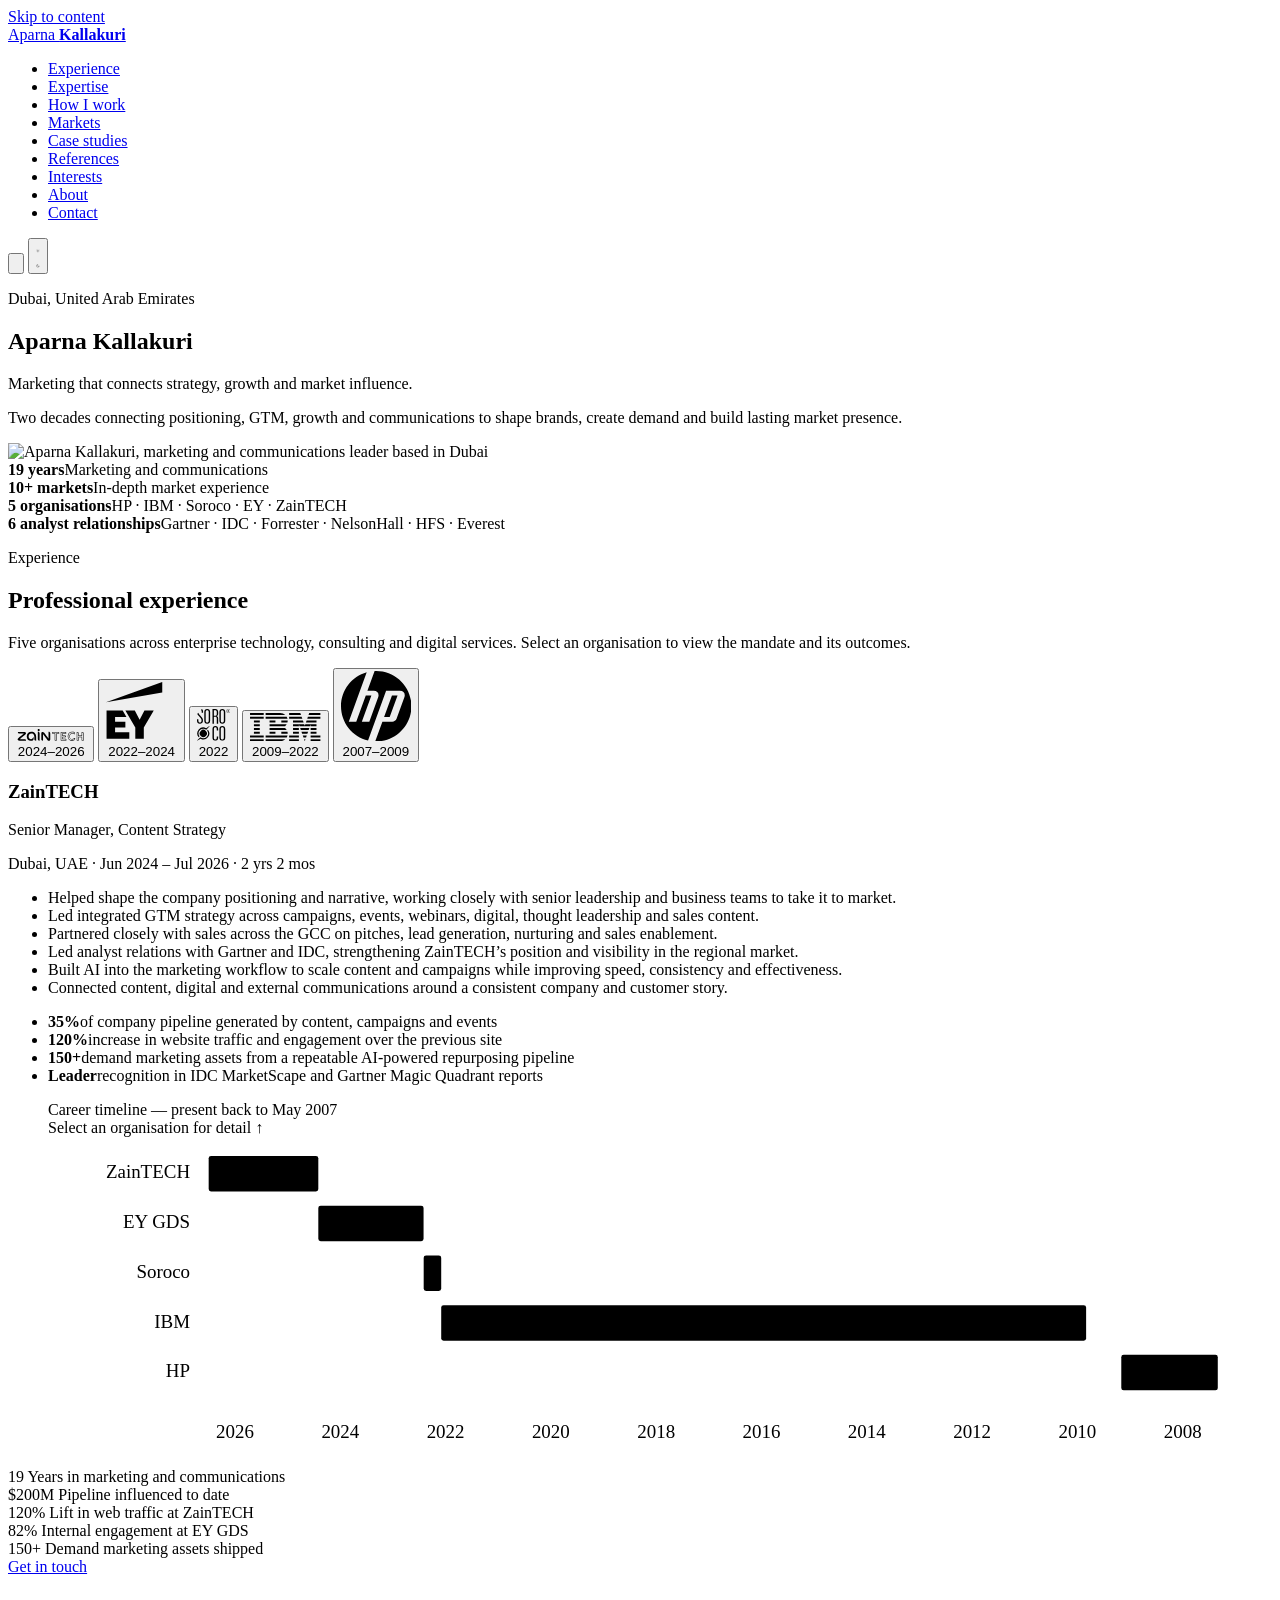
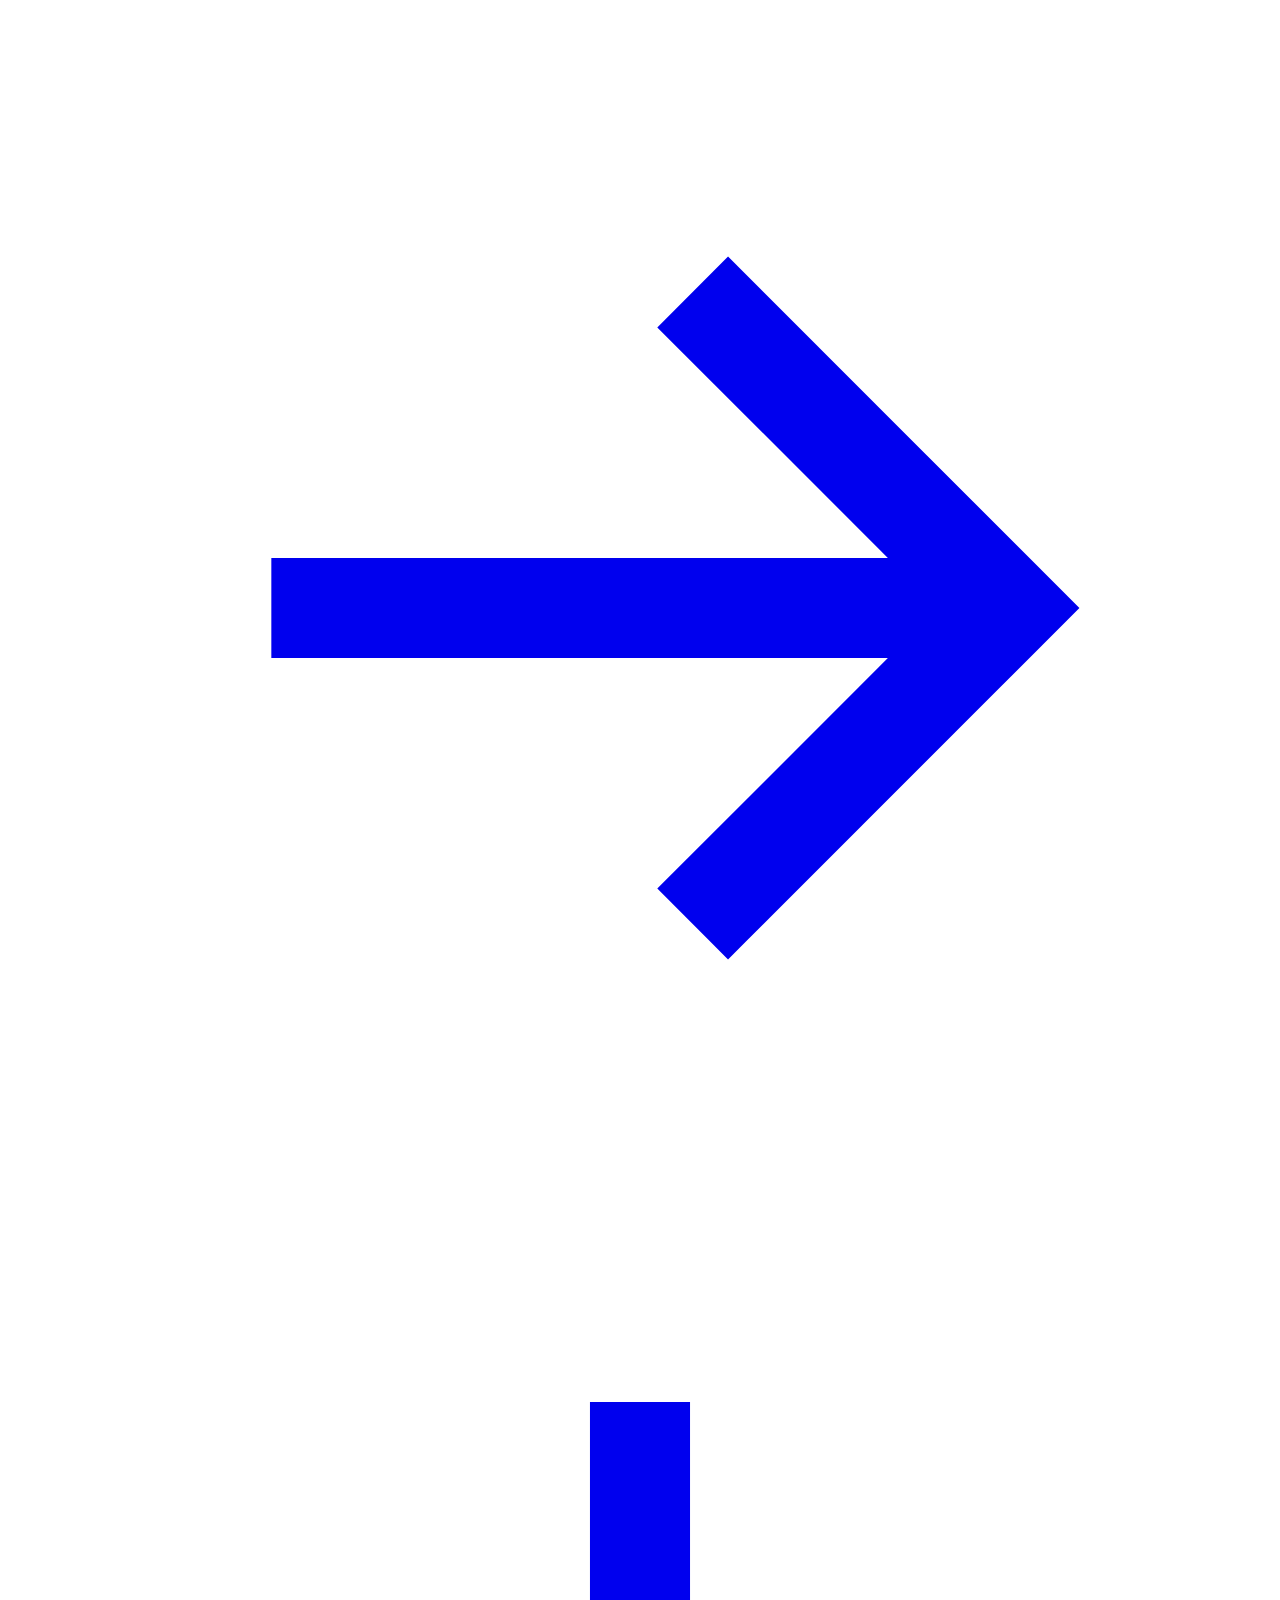
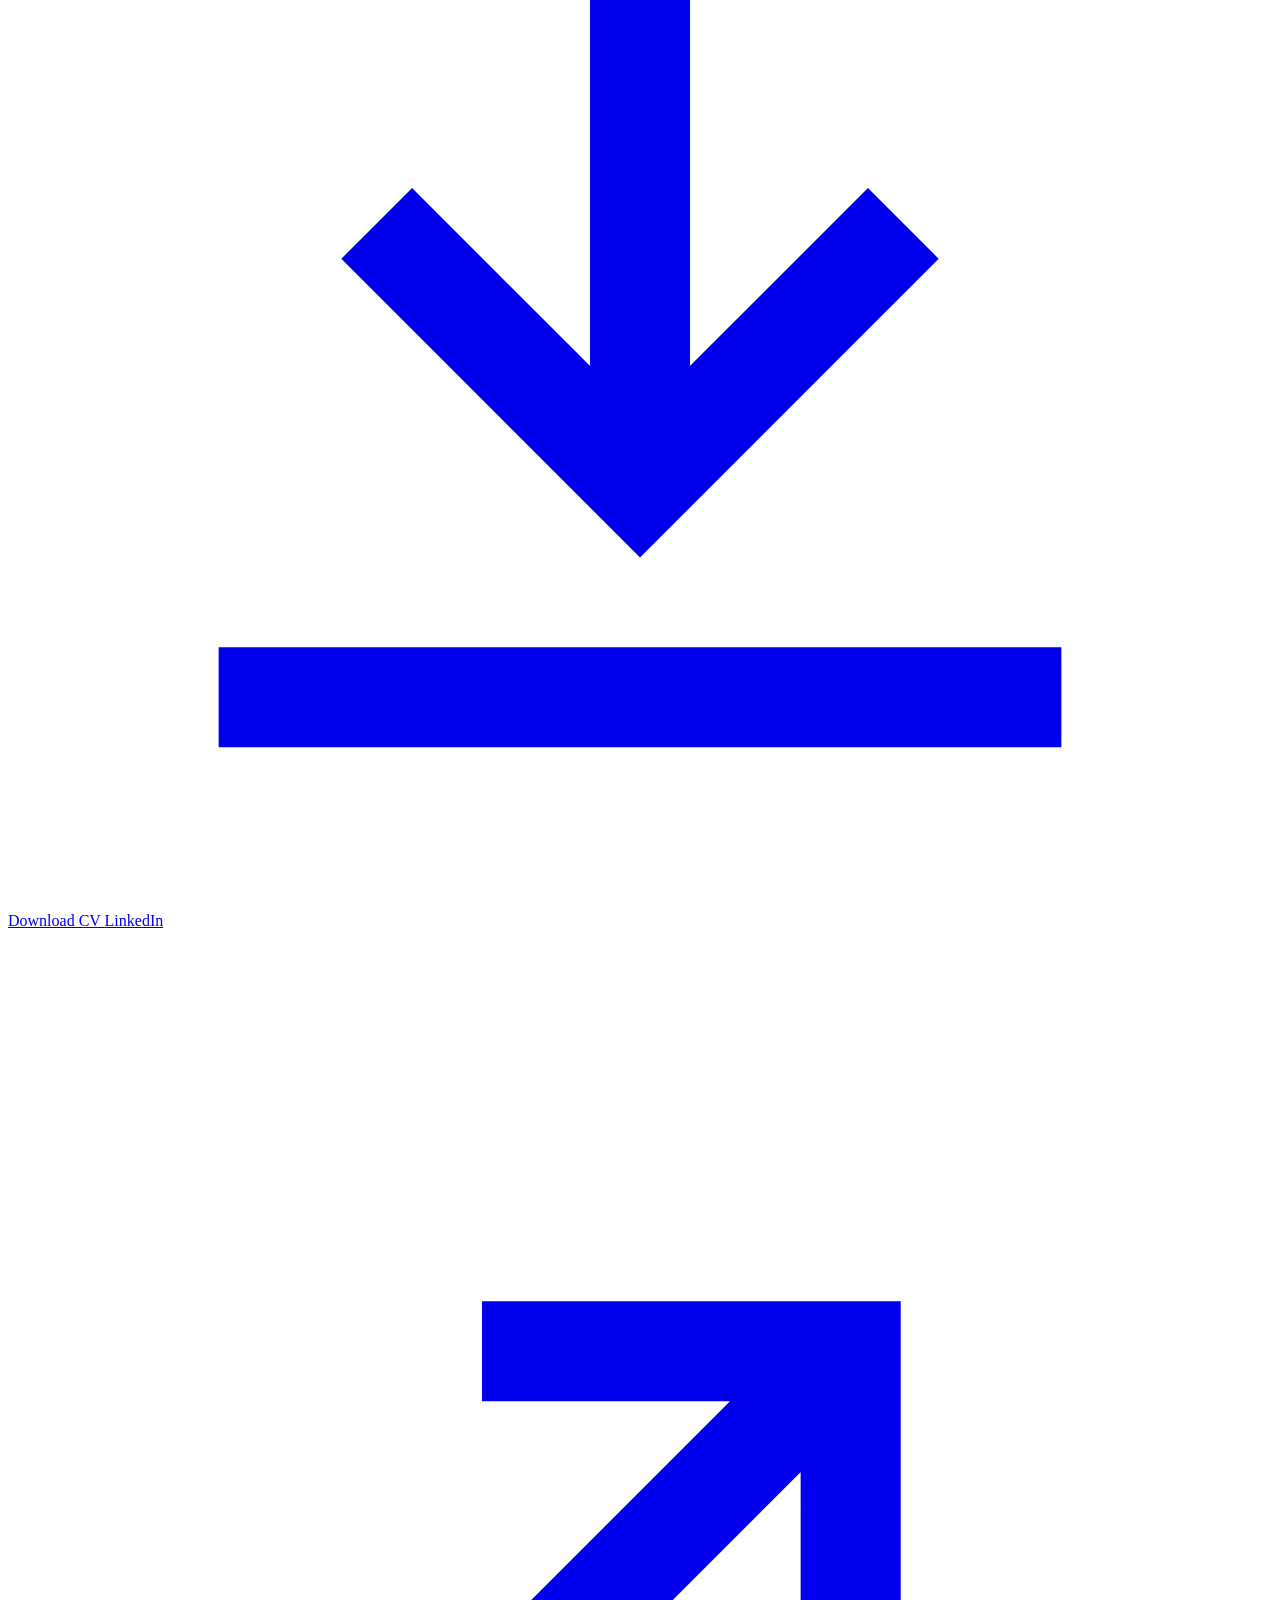
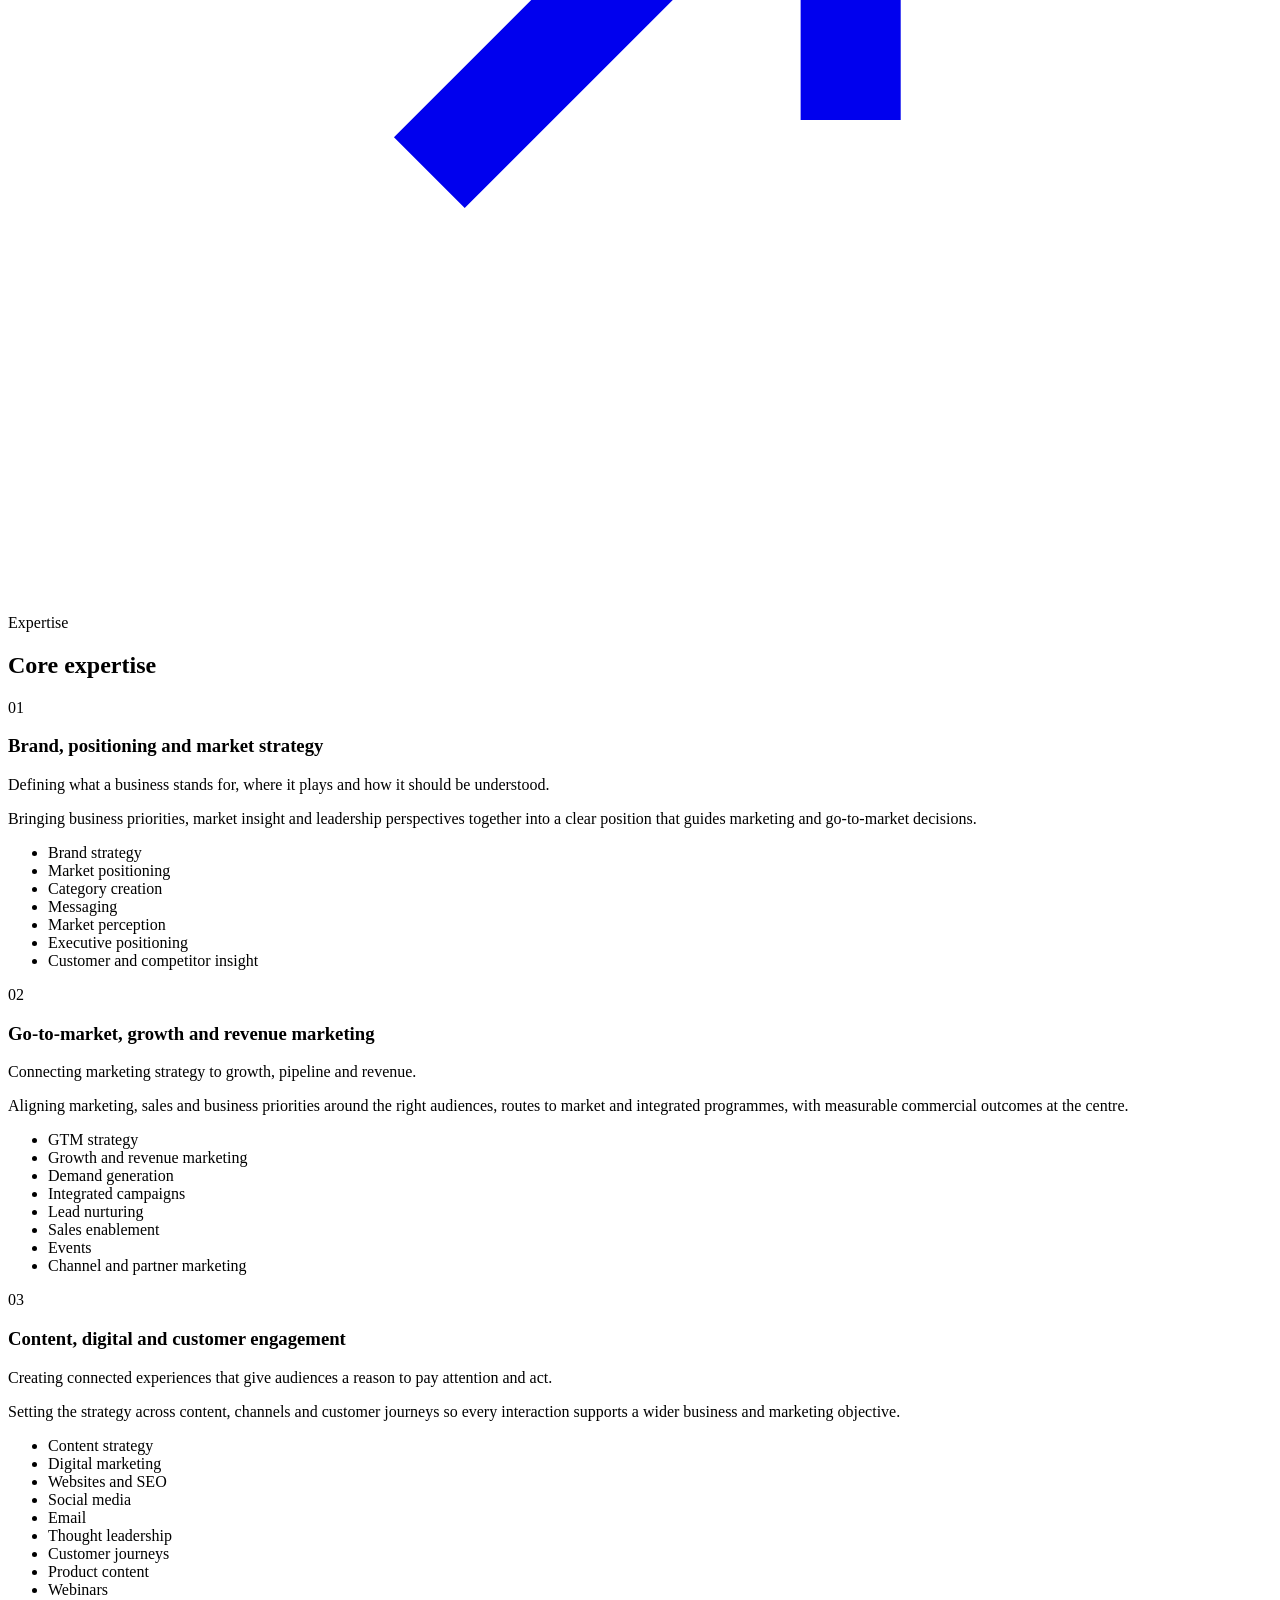
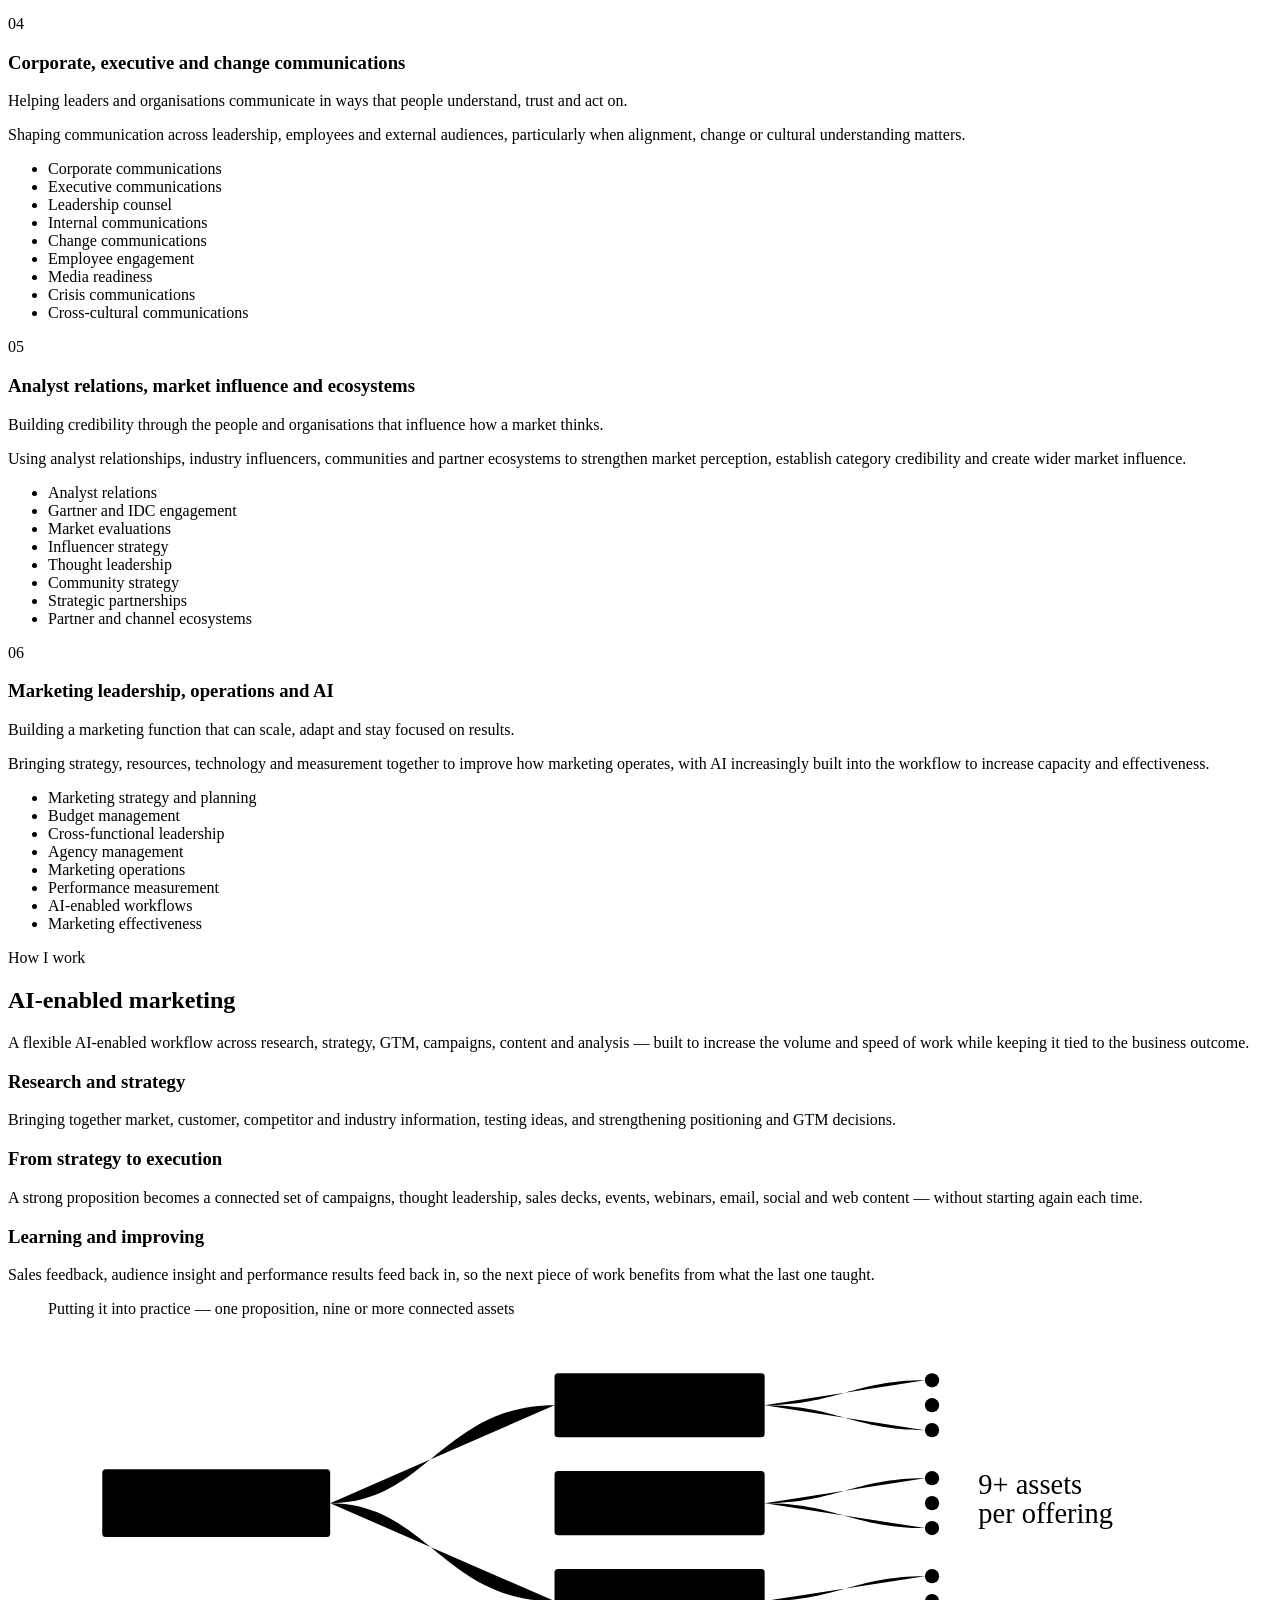
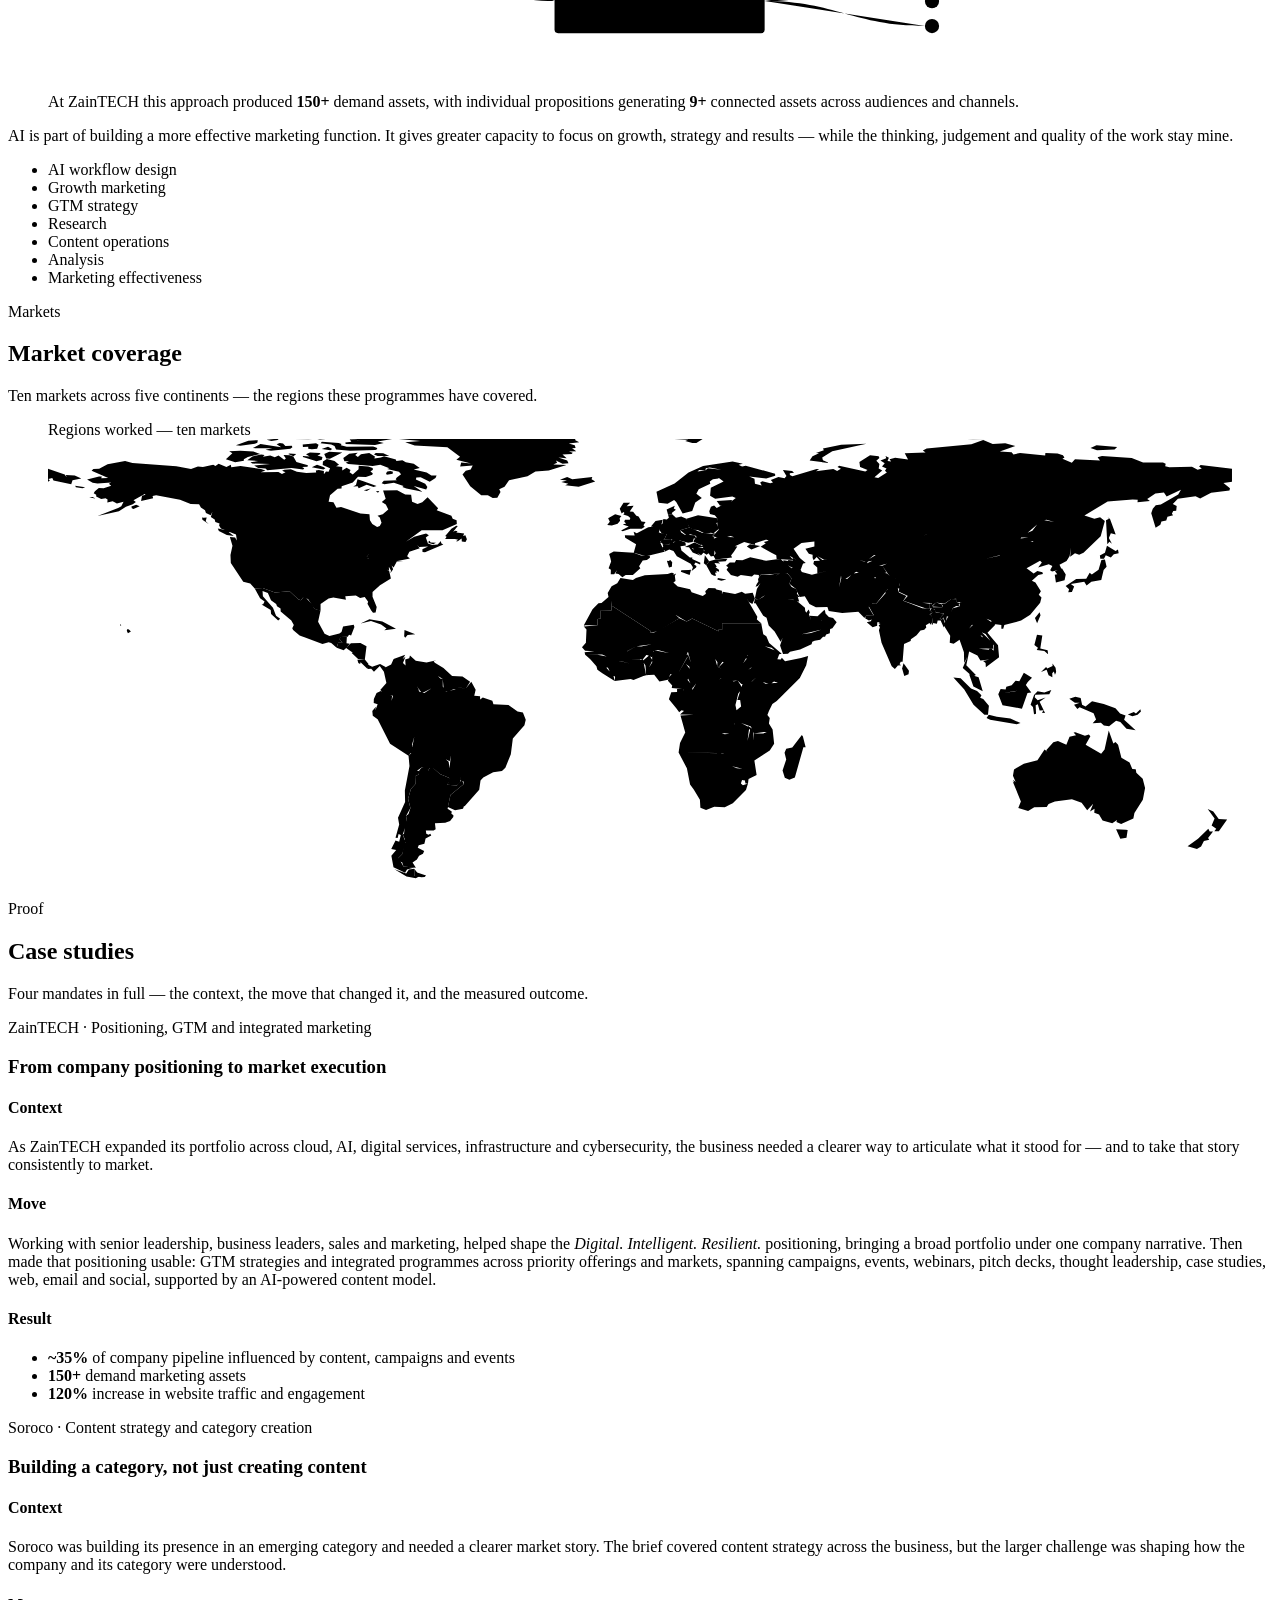
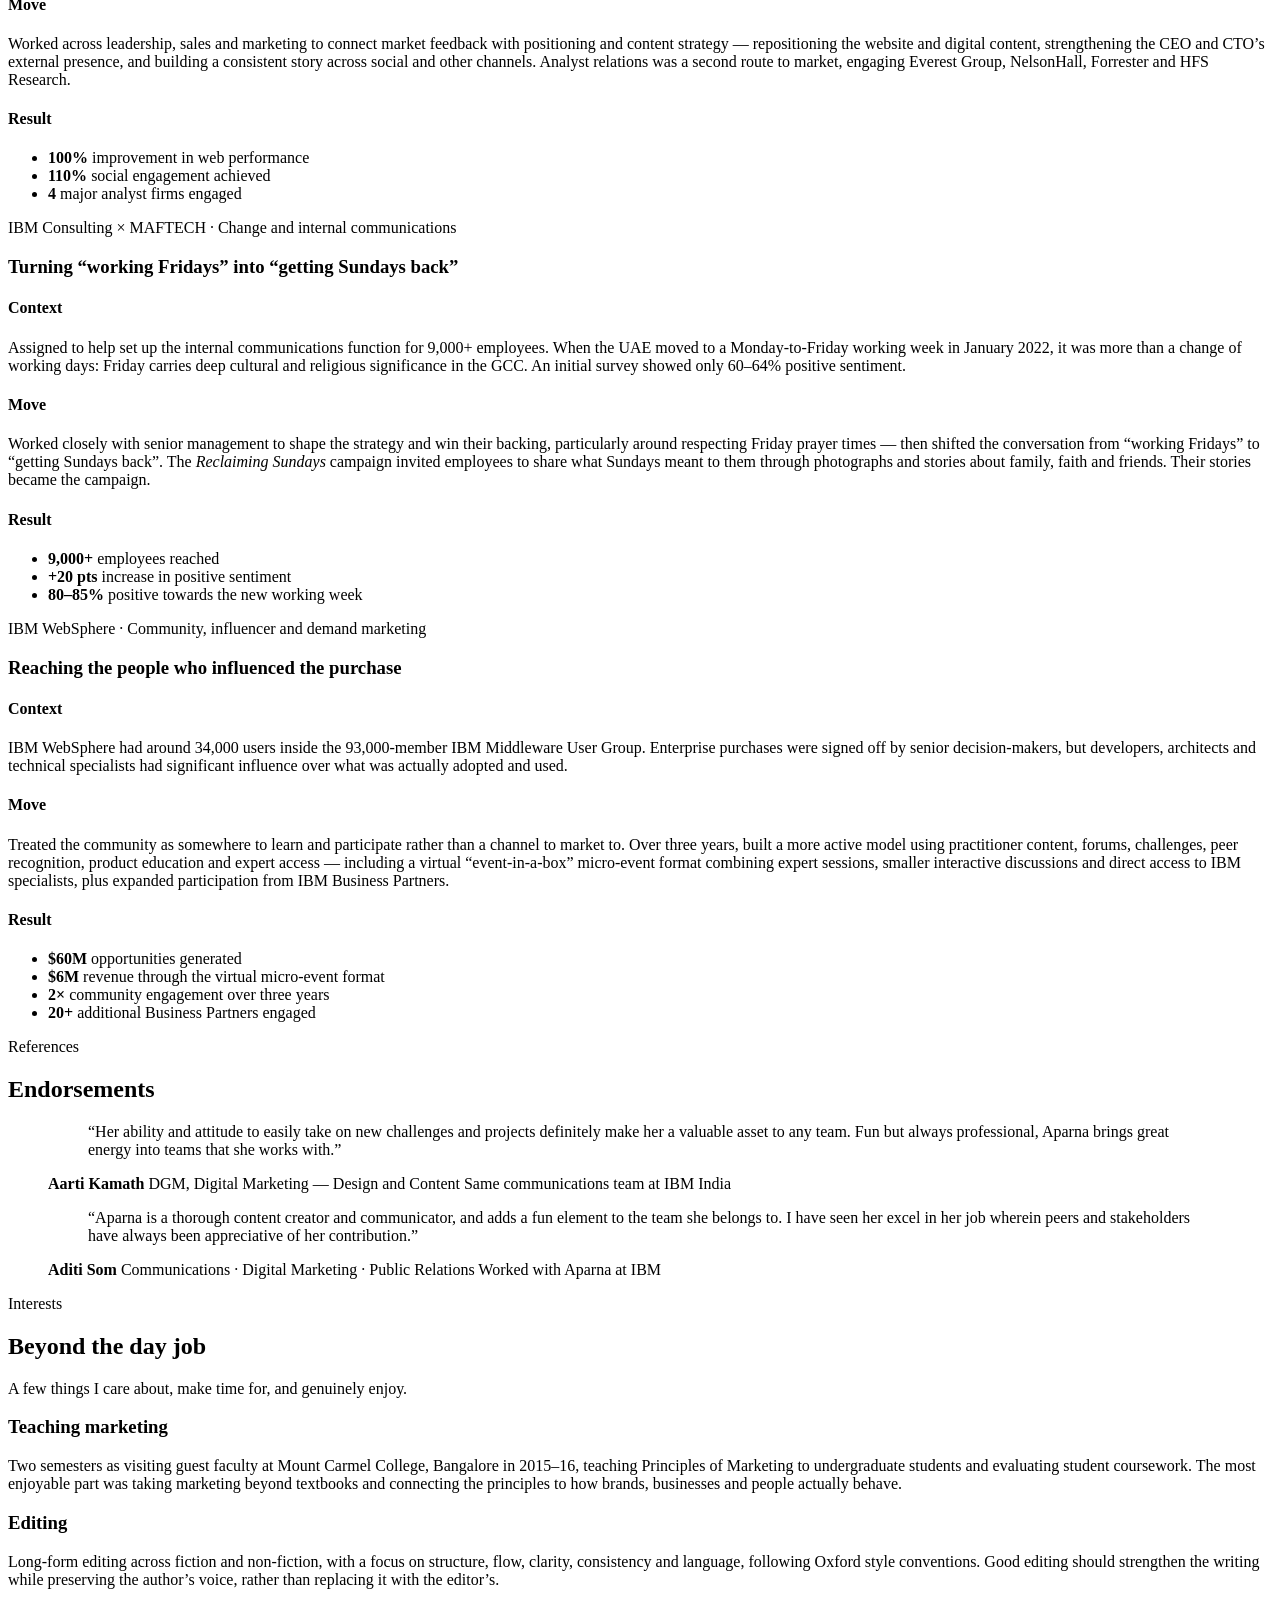
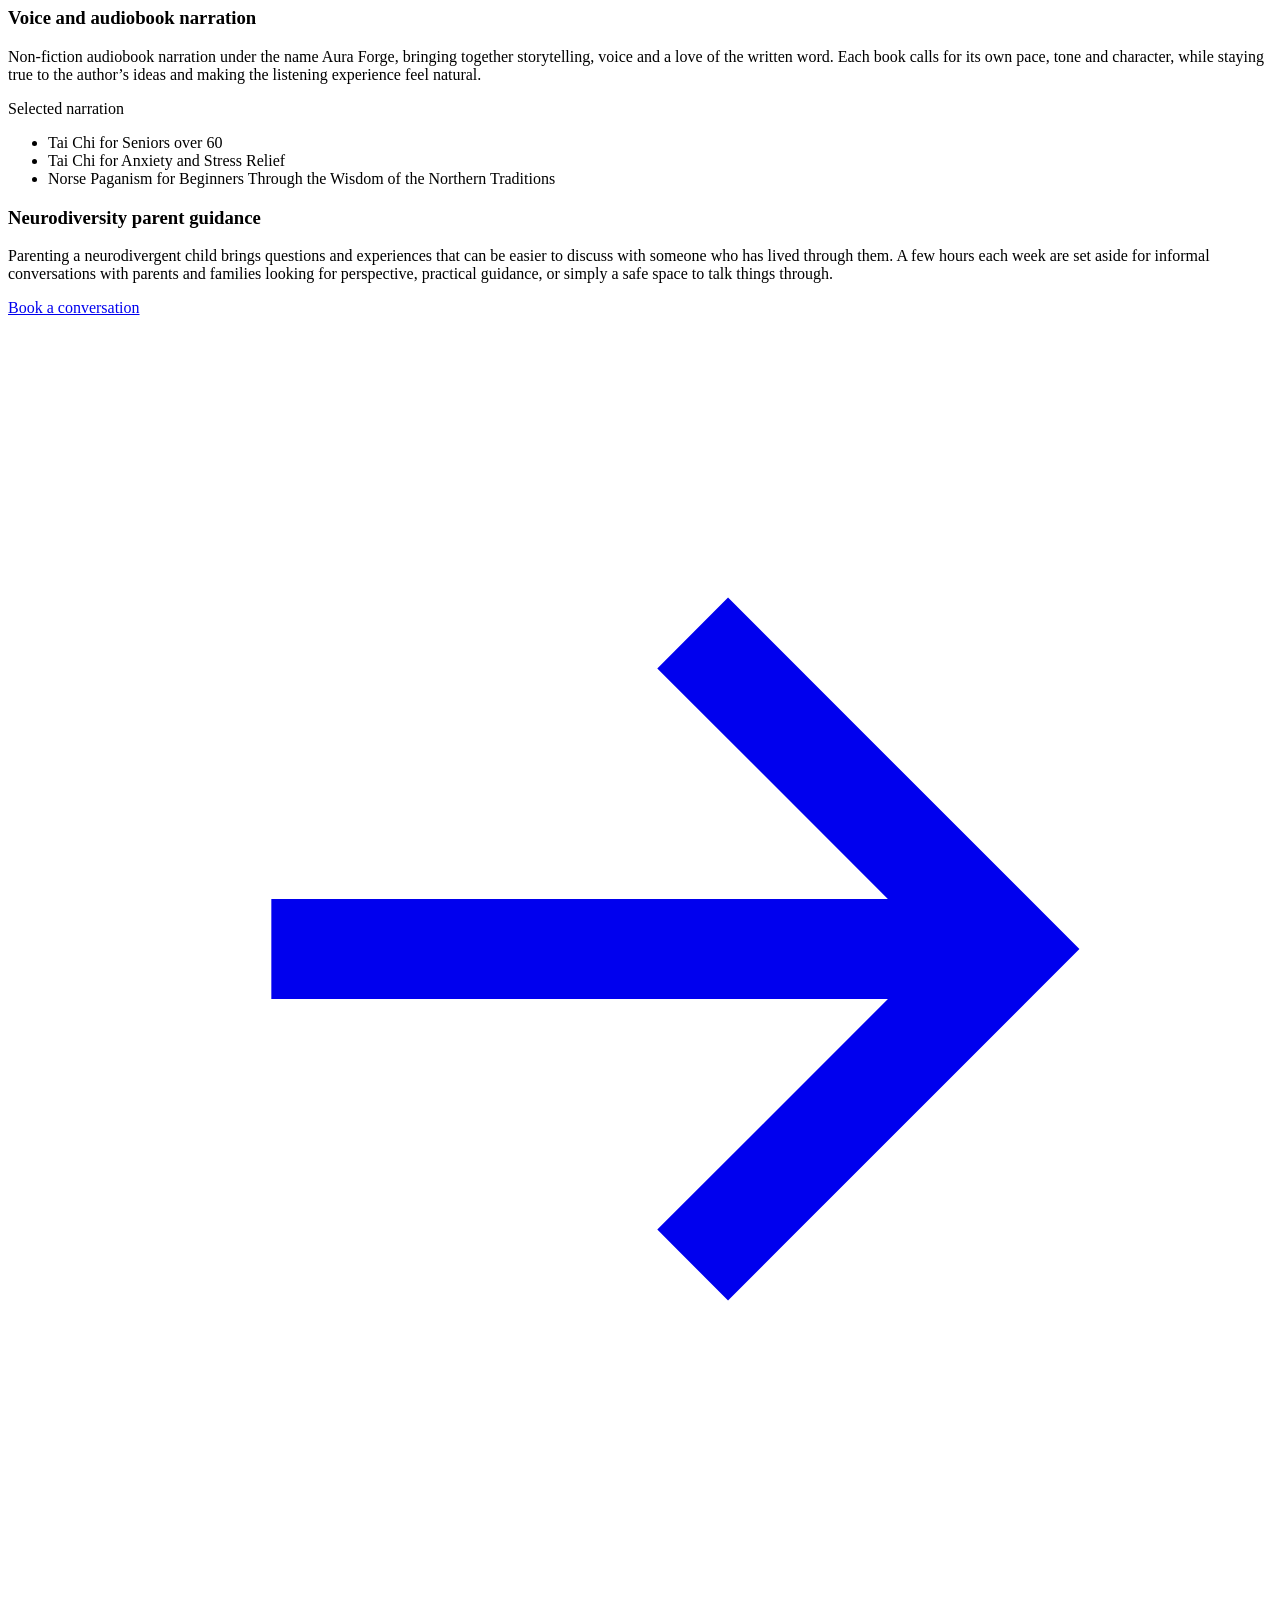
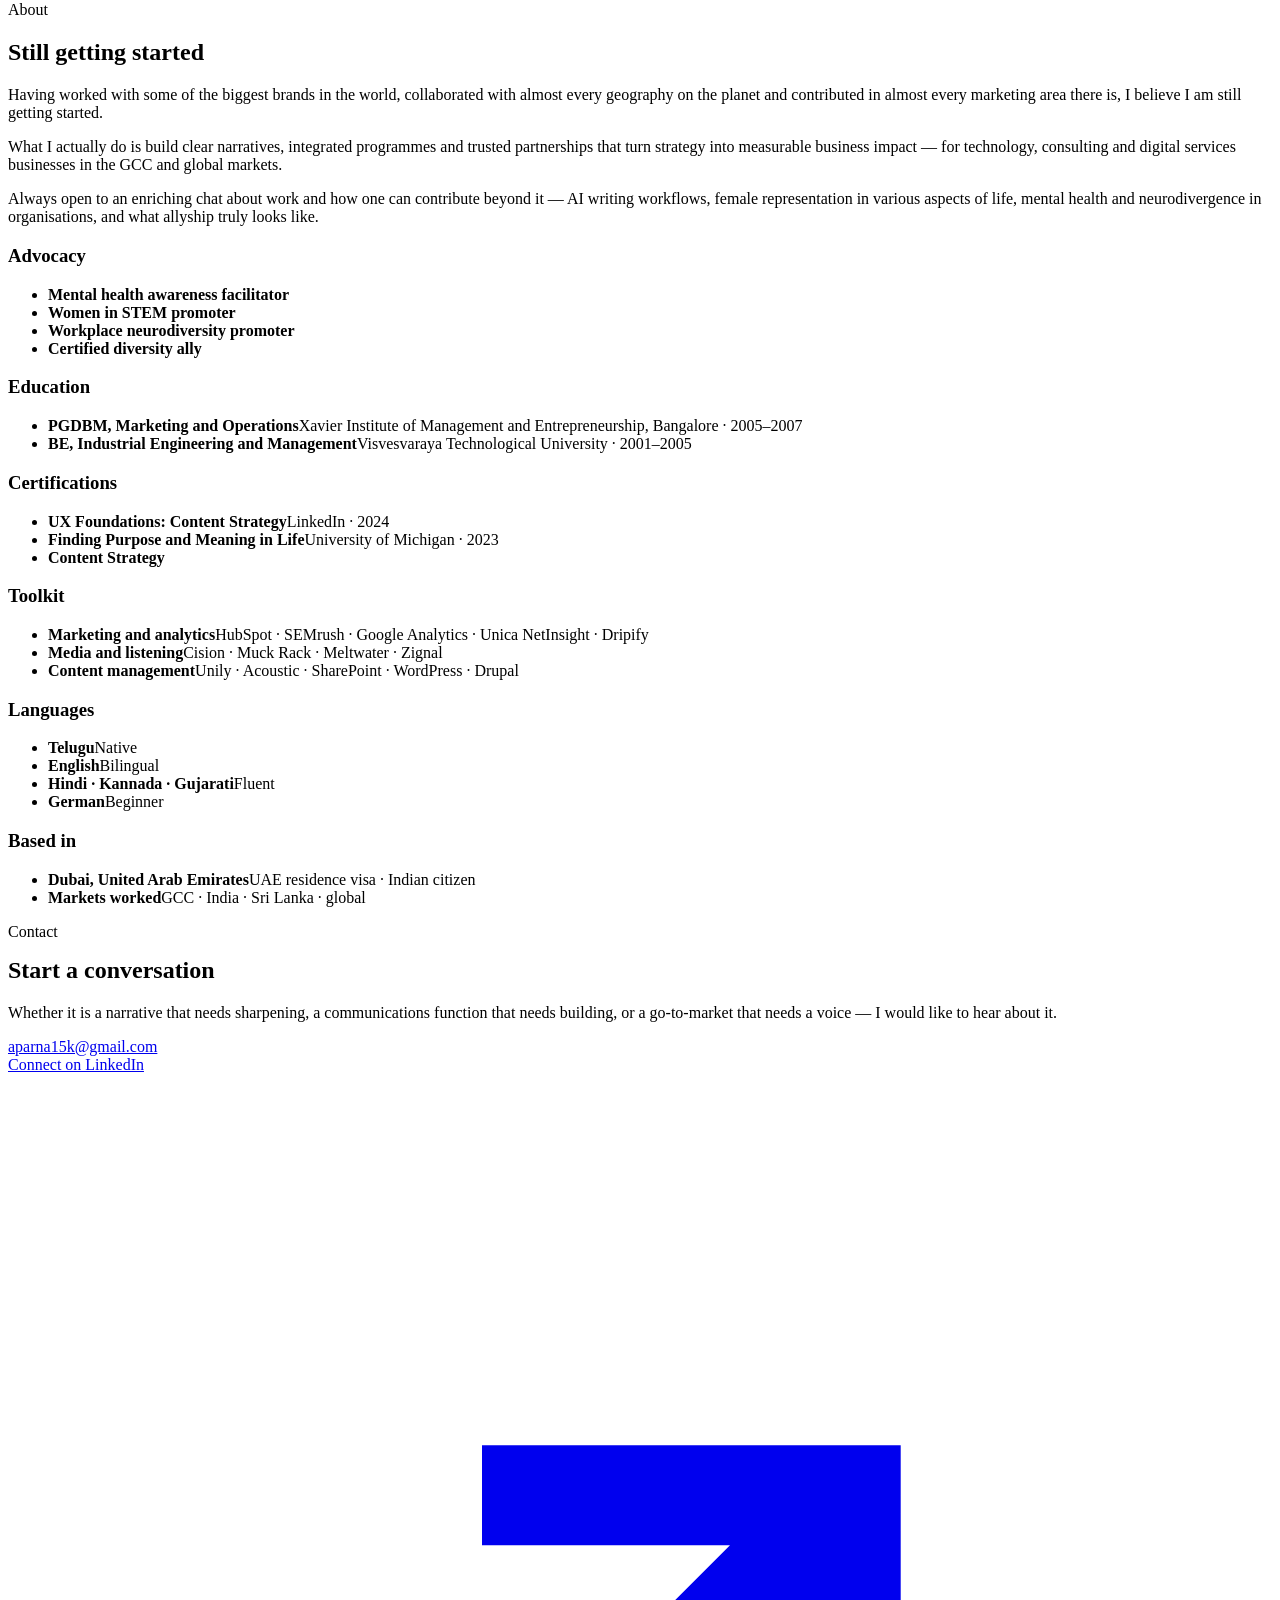
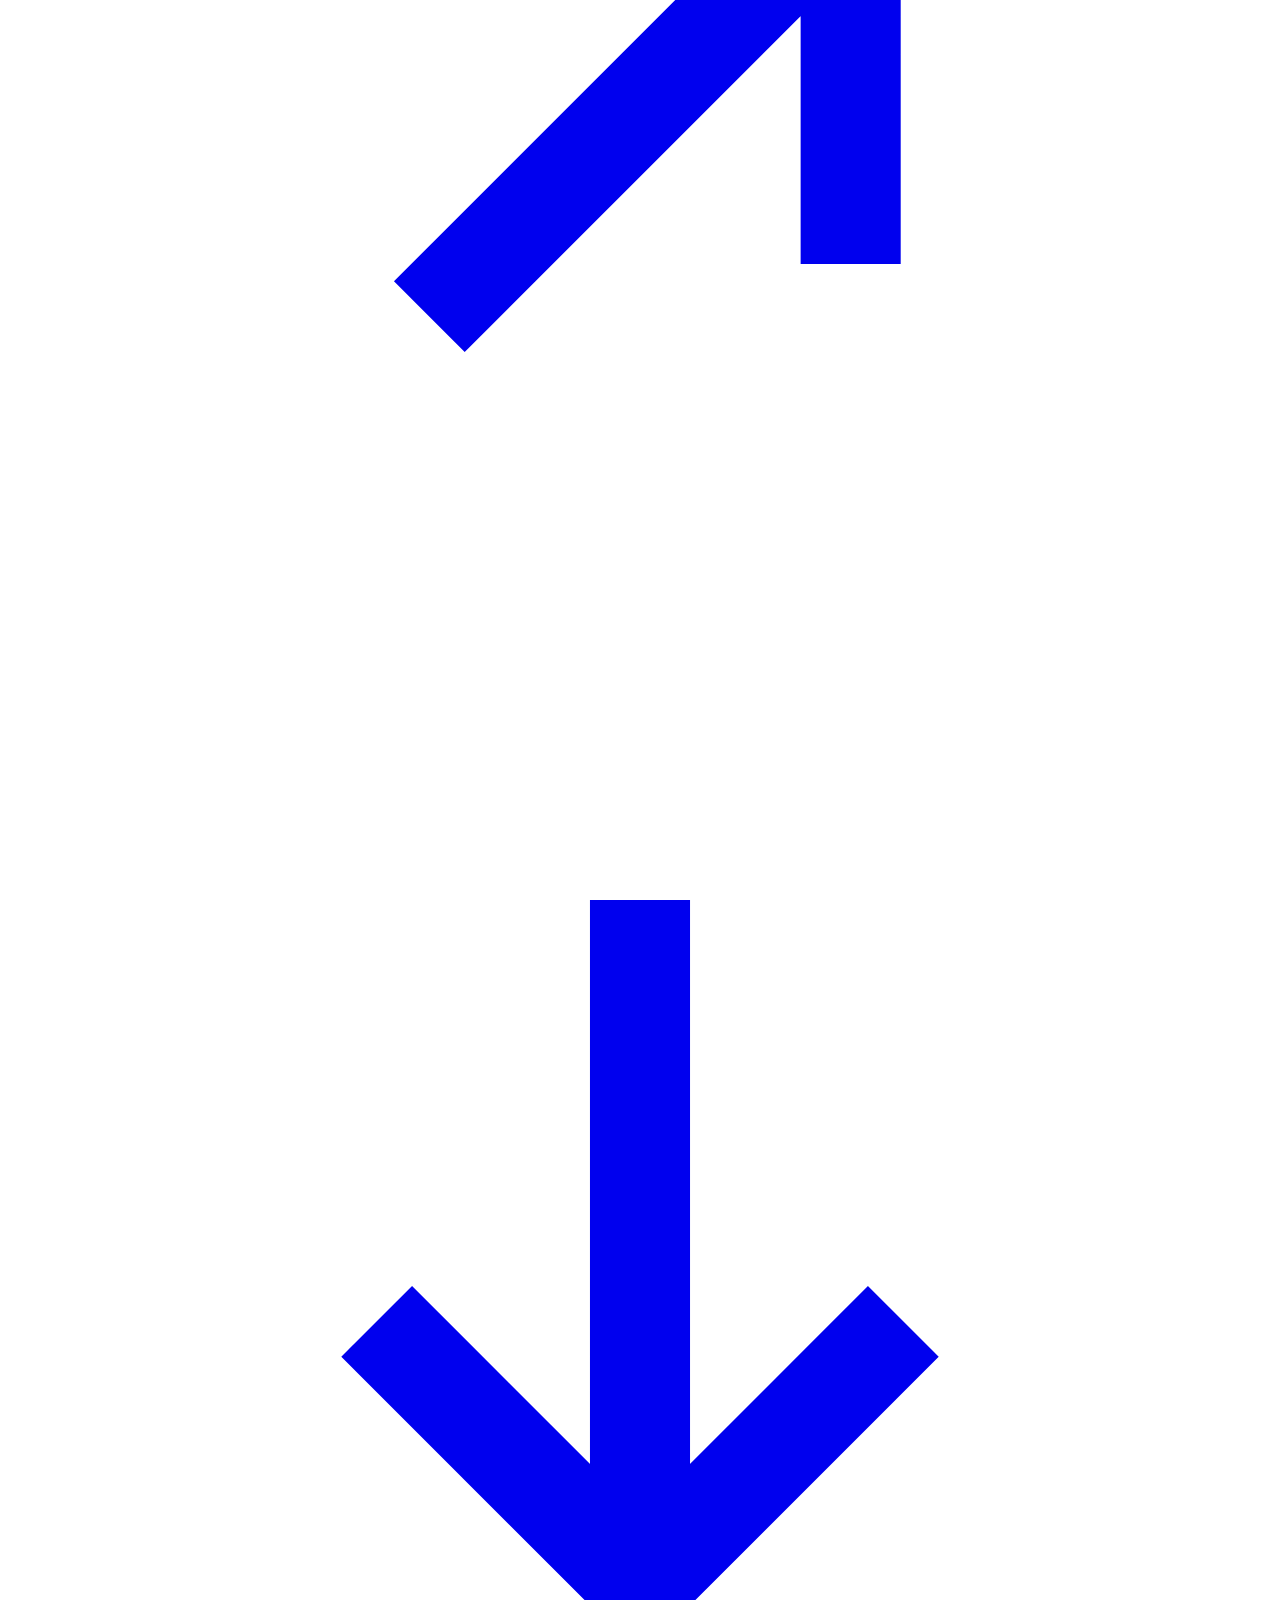
==== commit 46b78bd5: "Drop the Core expertise dek Co-Authored-By: Claude Opus 5 <noreply@anthropic.com> Claude-Session: ht" ====
--- a/site/index.html
+++ b/site/index.html
@@ -545,7 +545,6 @@
       <div class="sechead" data-reveal>
         <p class="tag">Expertise</p>
         <h2 class="display" id="h-expertise">Core expertise</h2>
-        <p>Six areas that carry marketing from what a business stands for through to what it delivers commercially.</p>
       </div>
       <div class="matrix" data-reveal>
         <article class="cell">
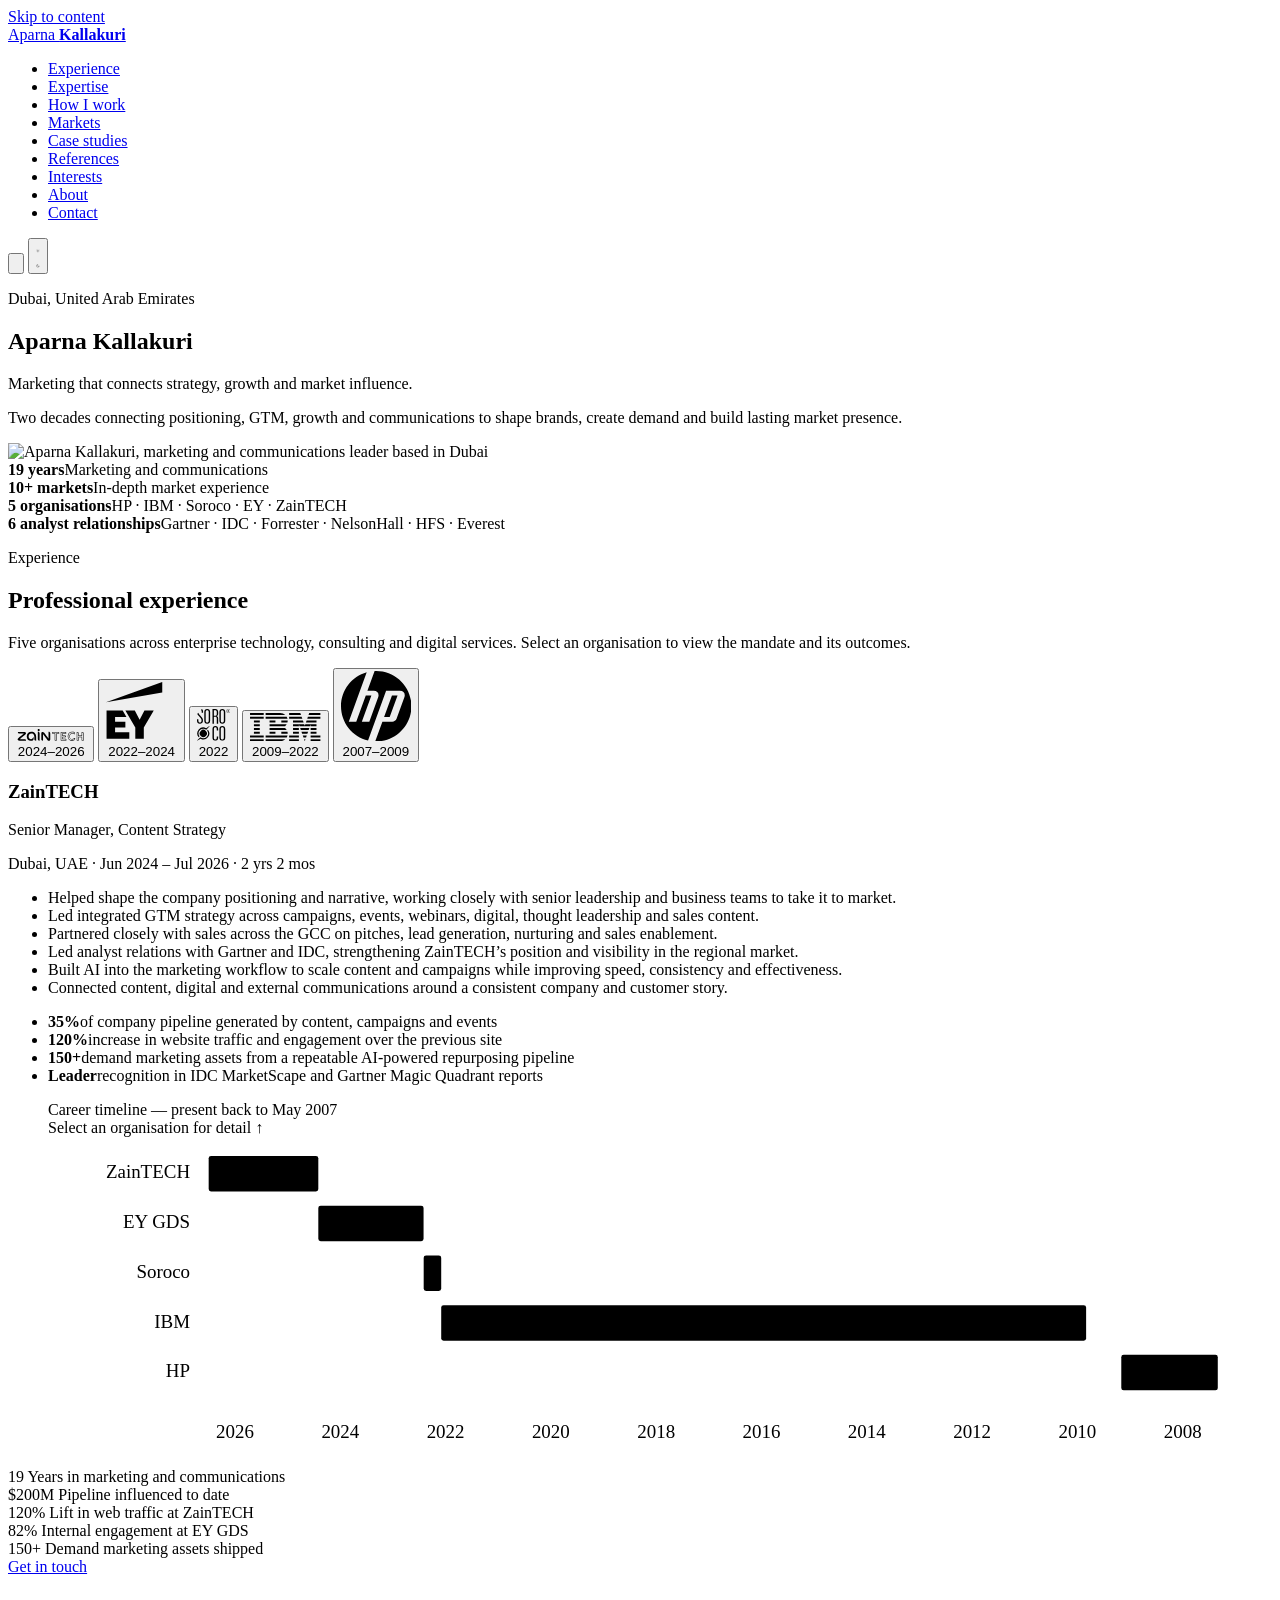
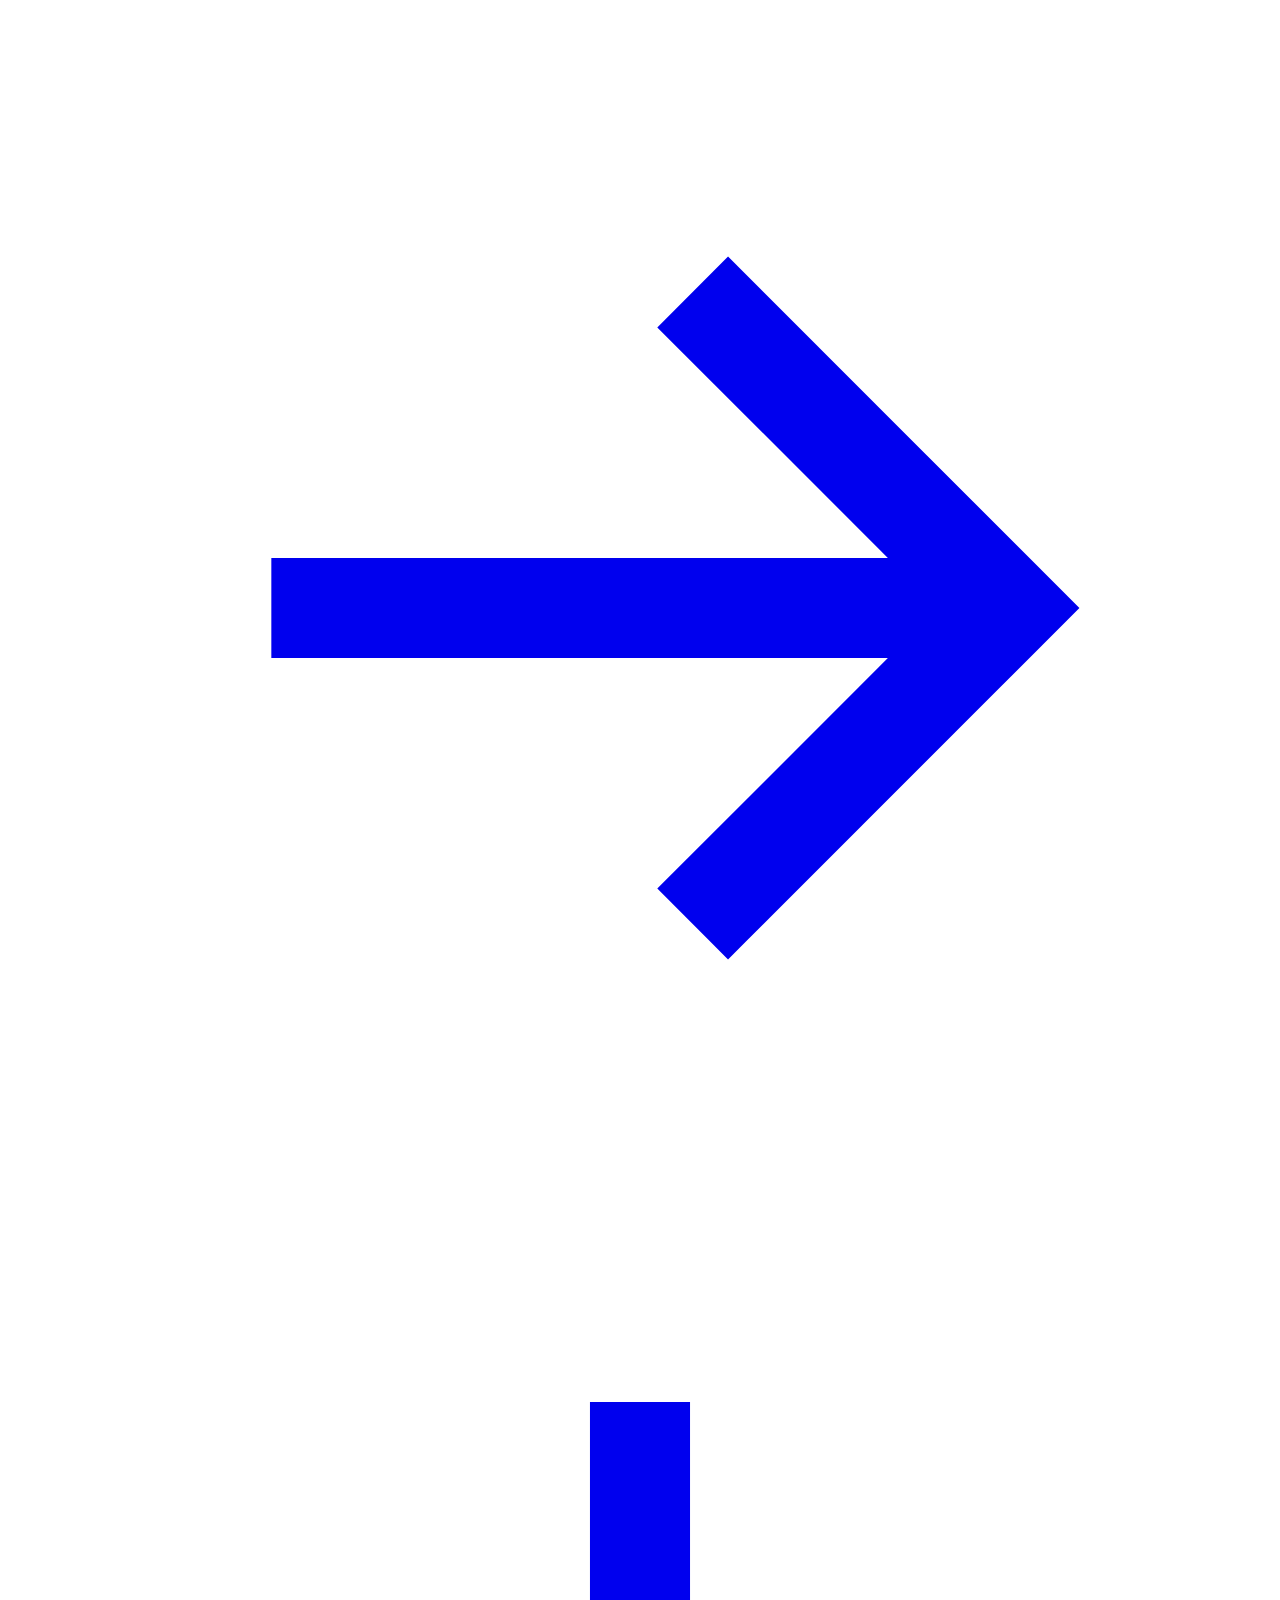
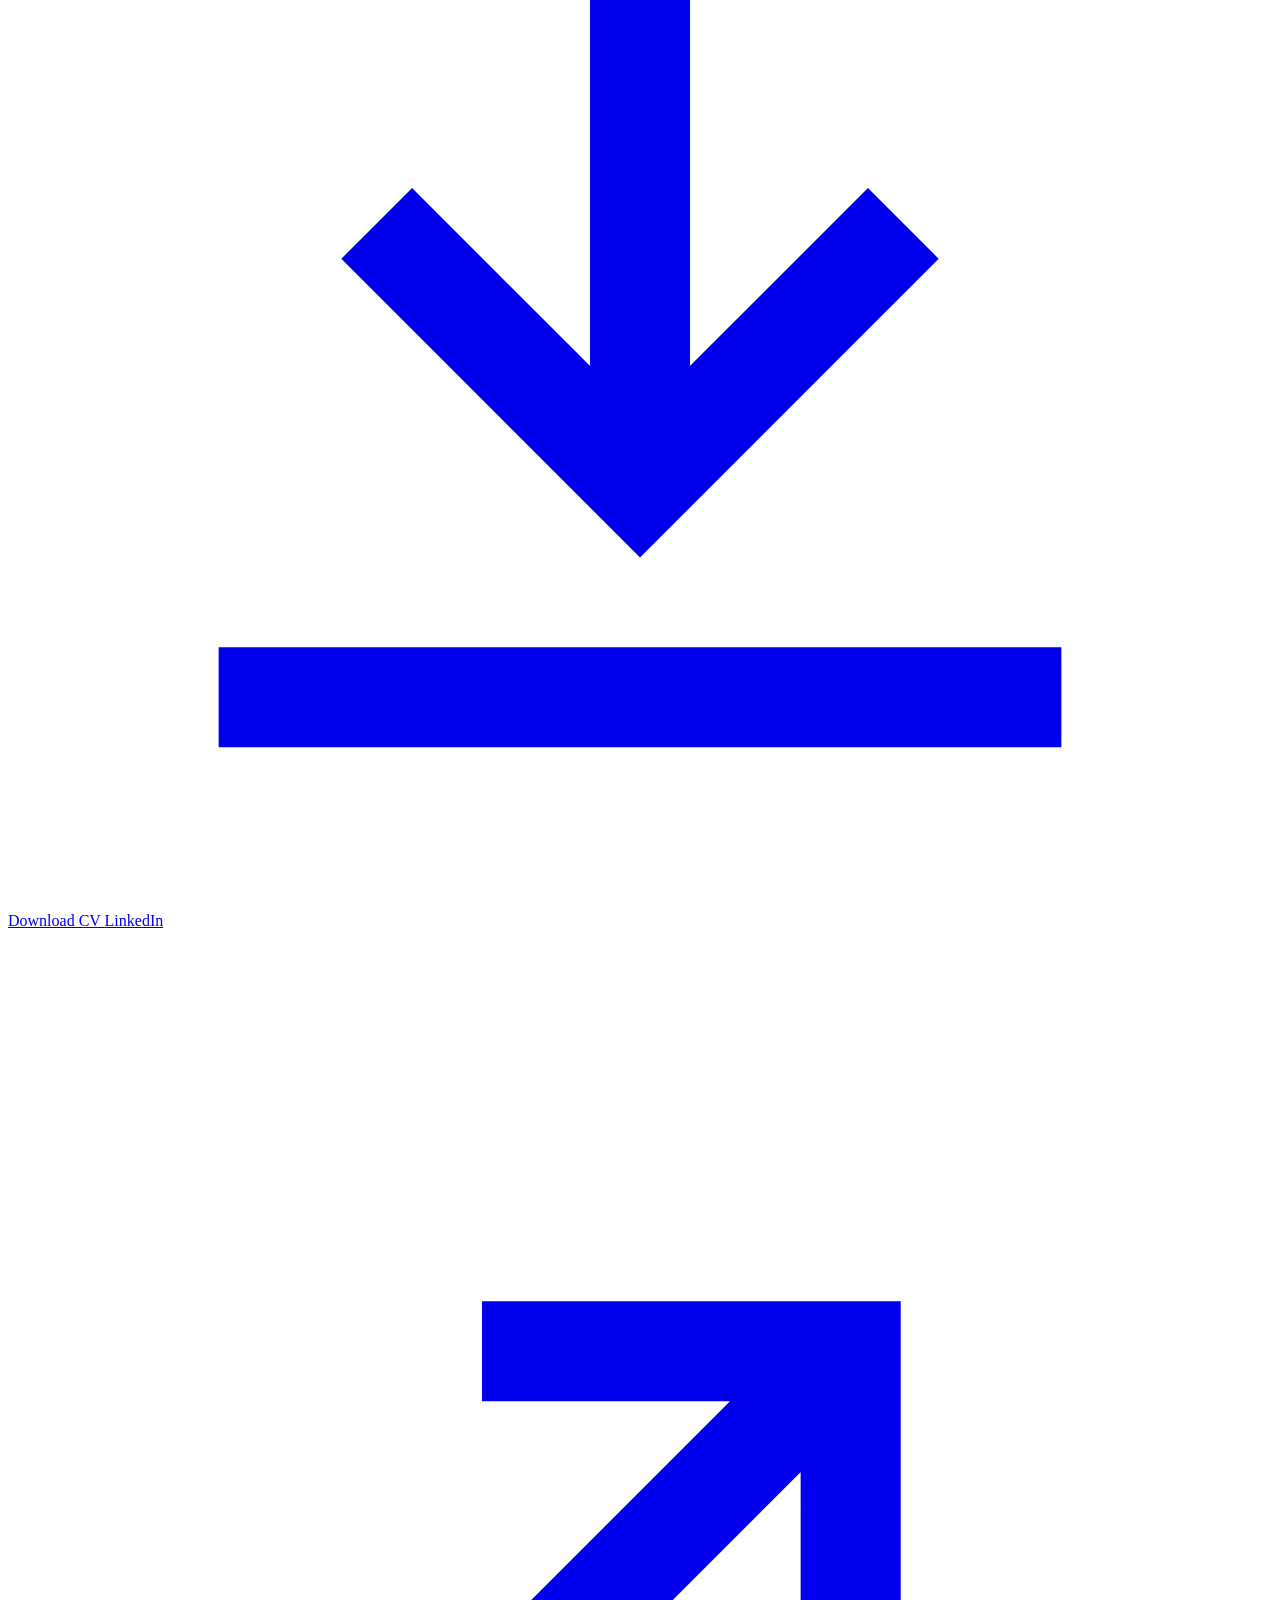
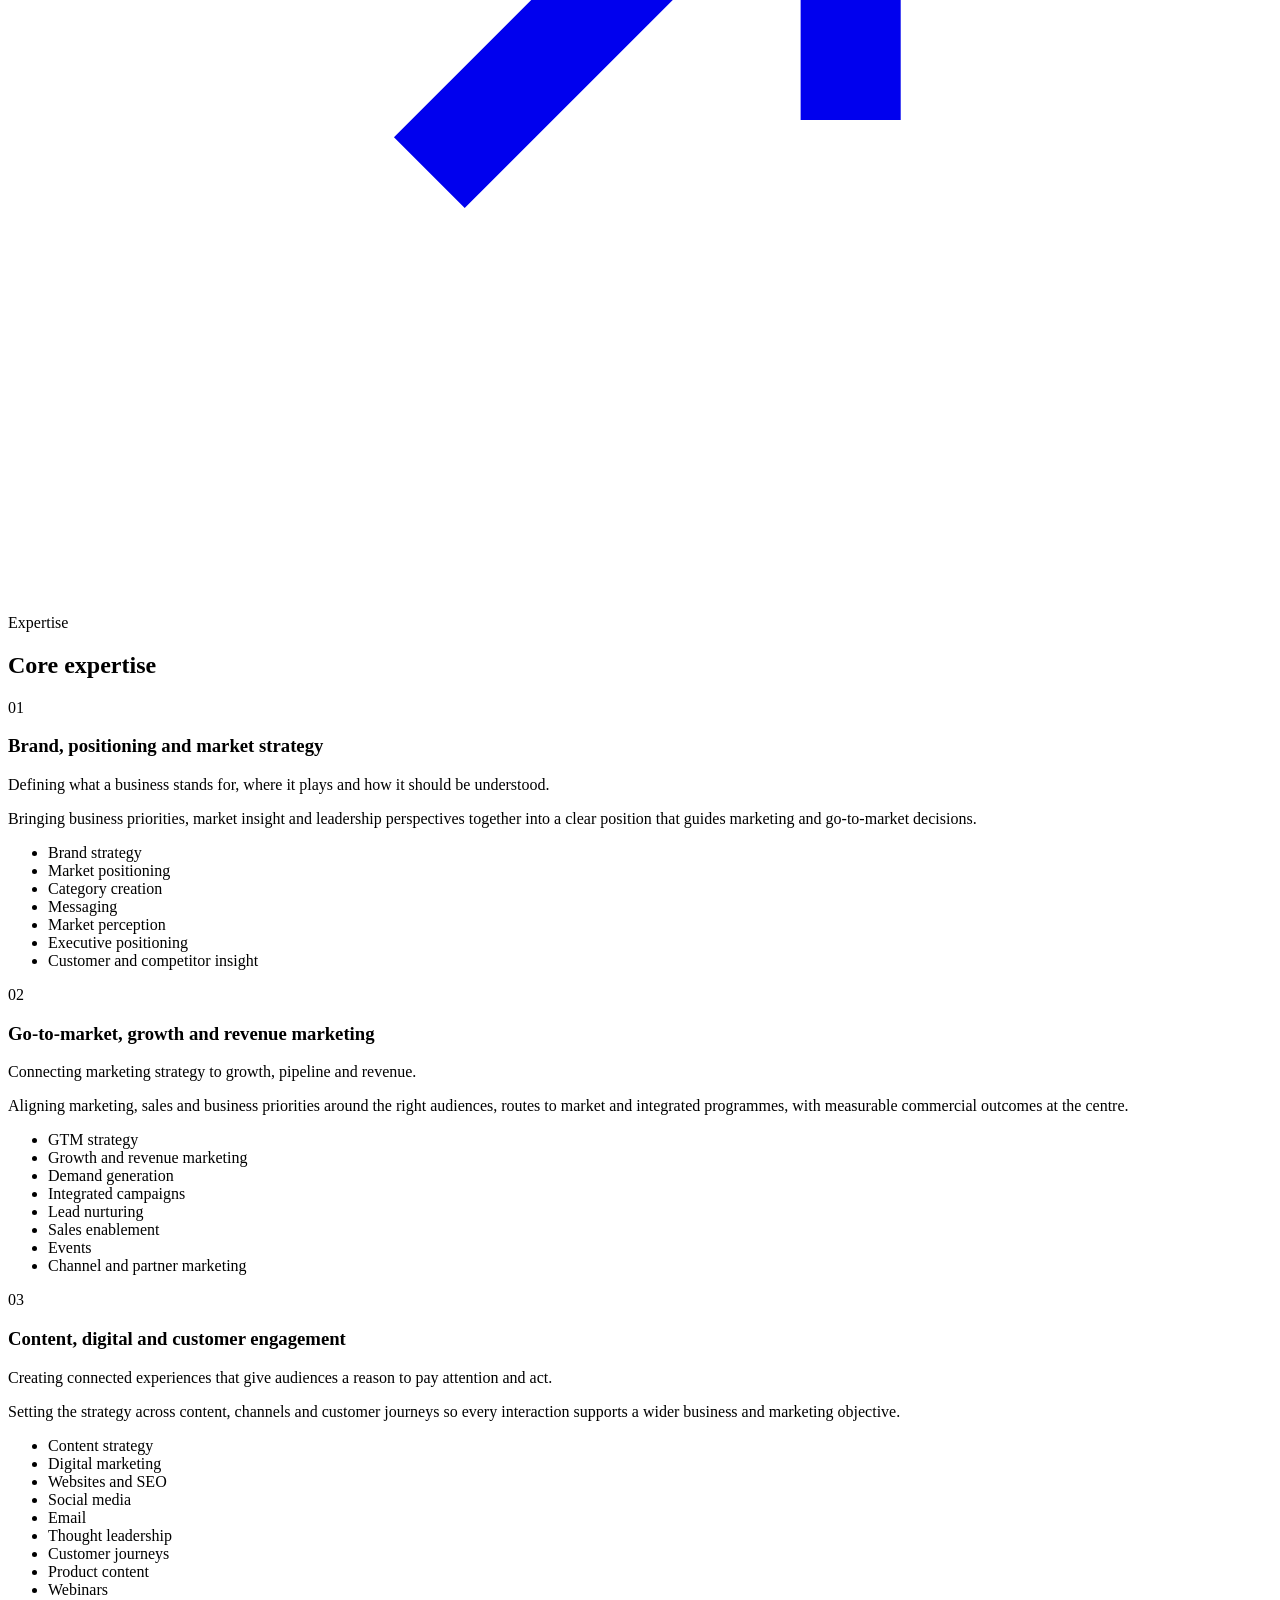
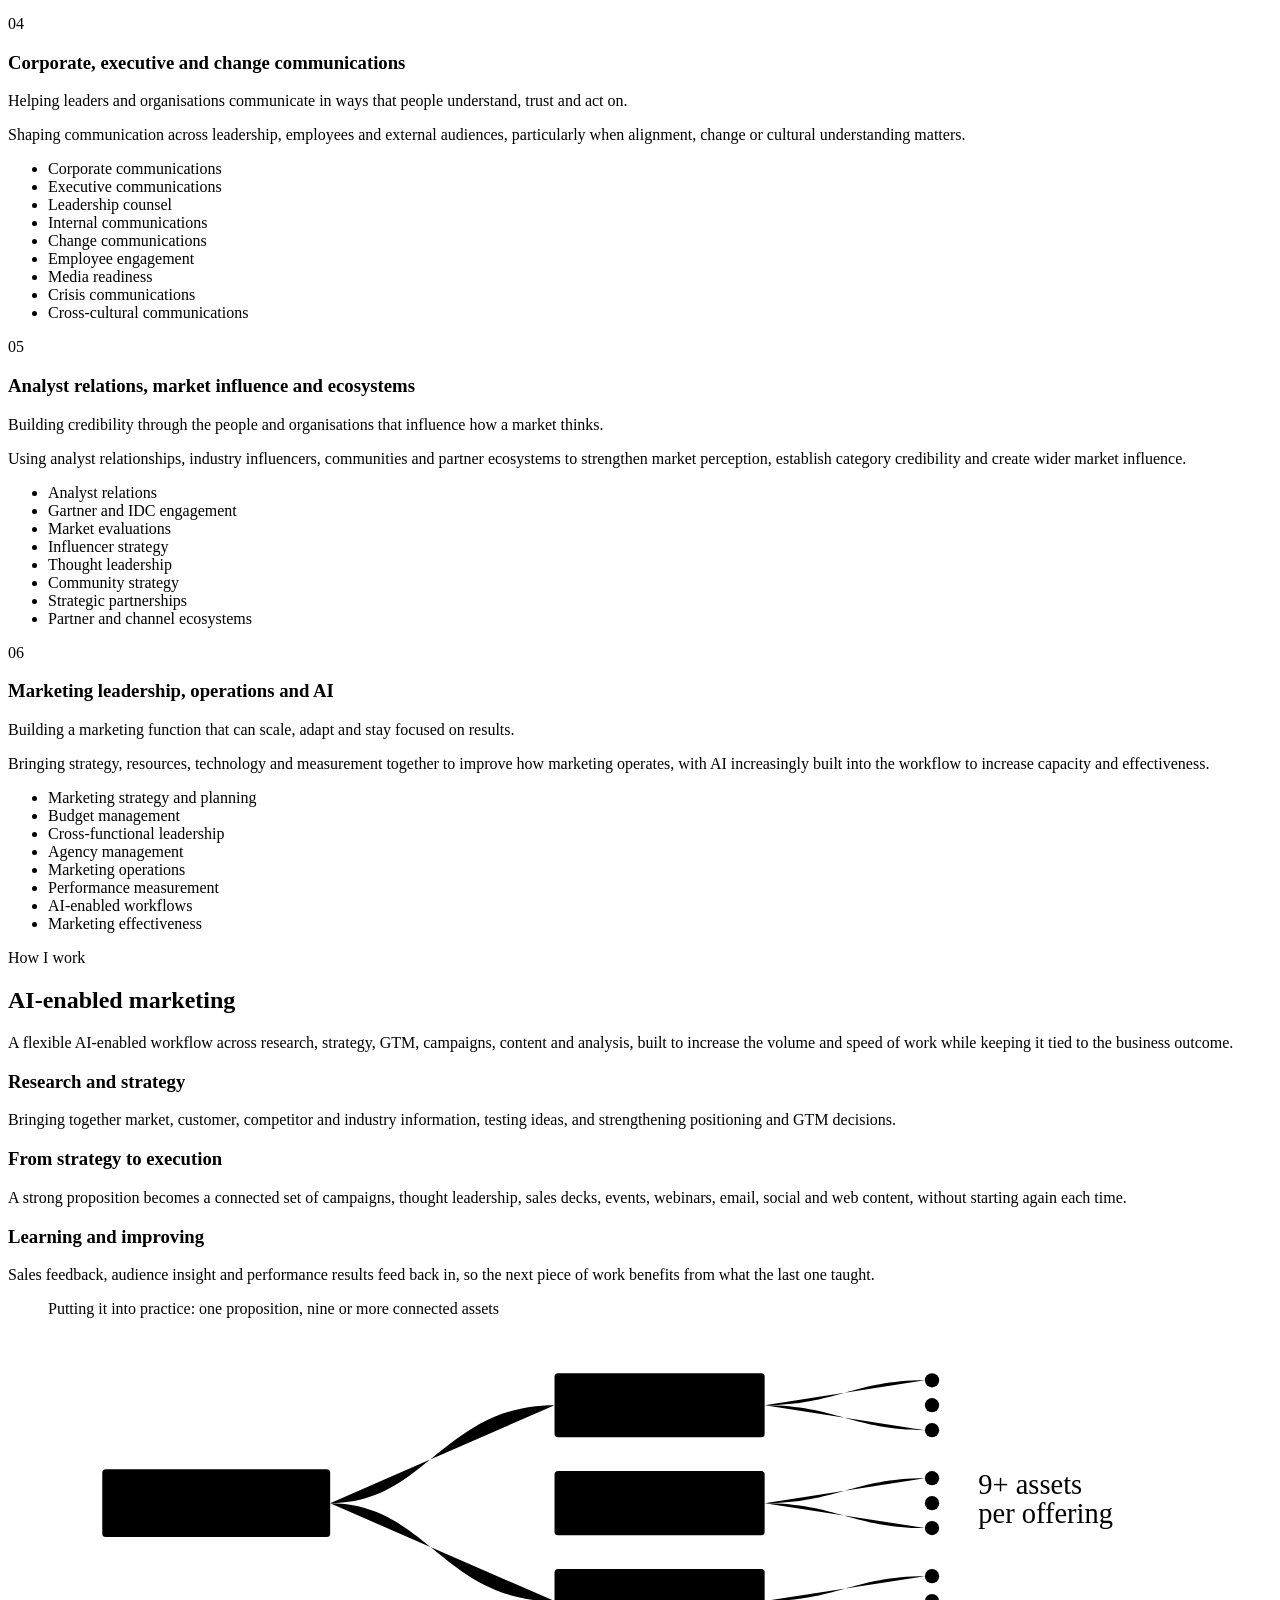
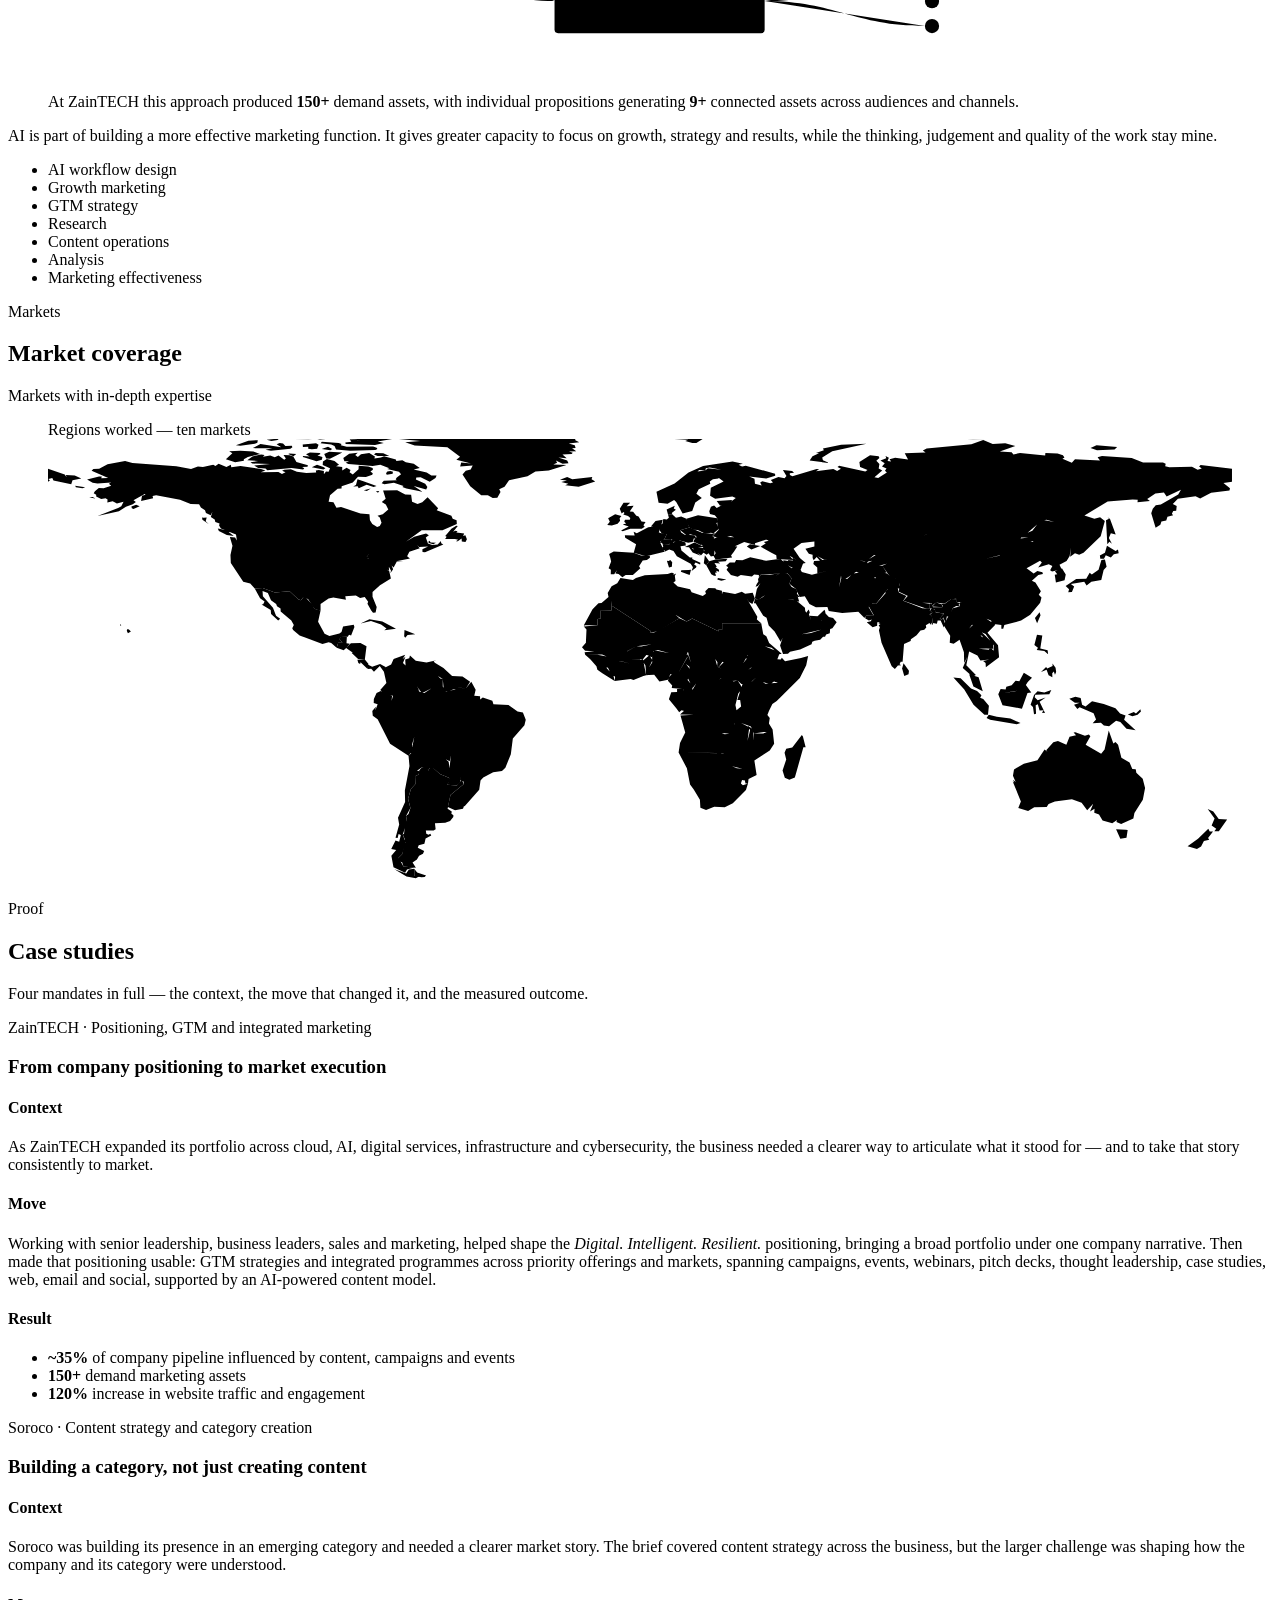
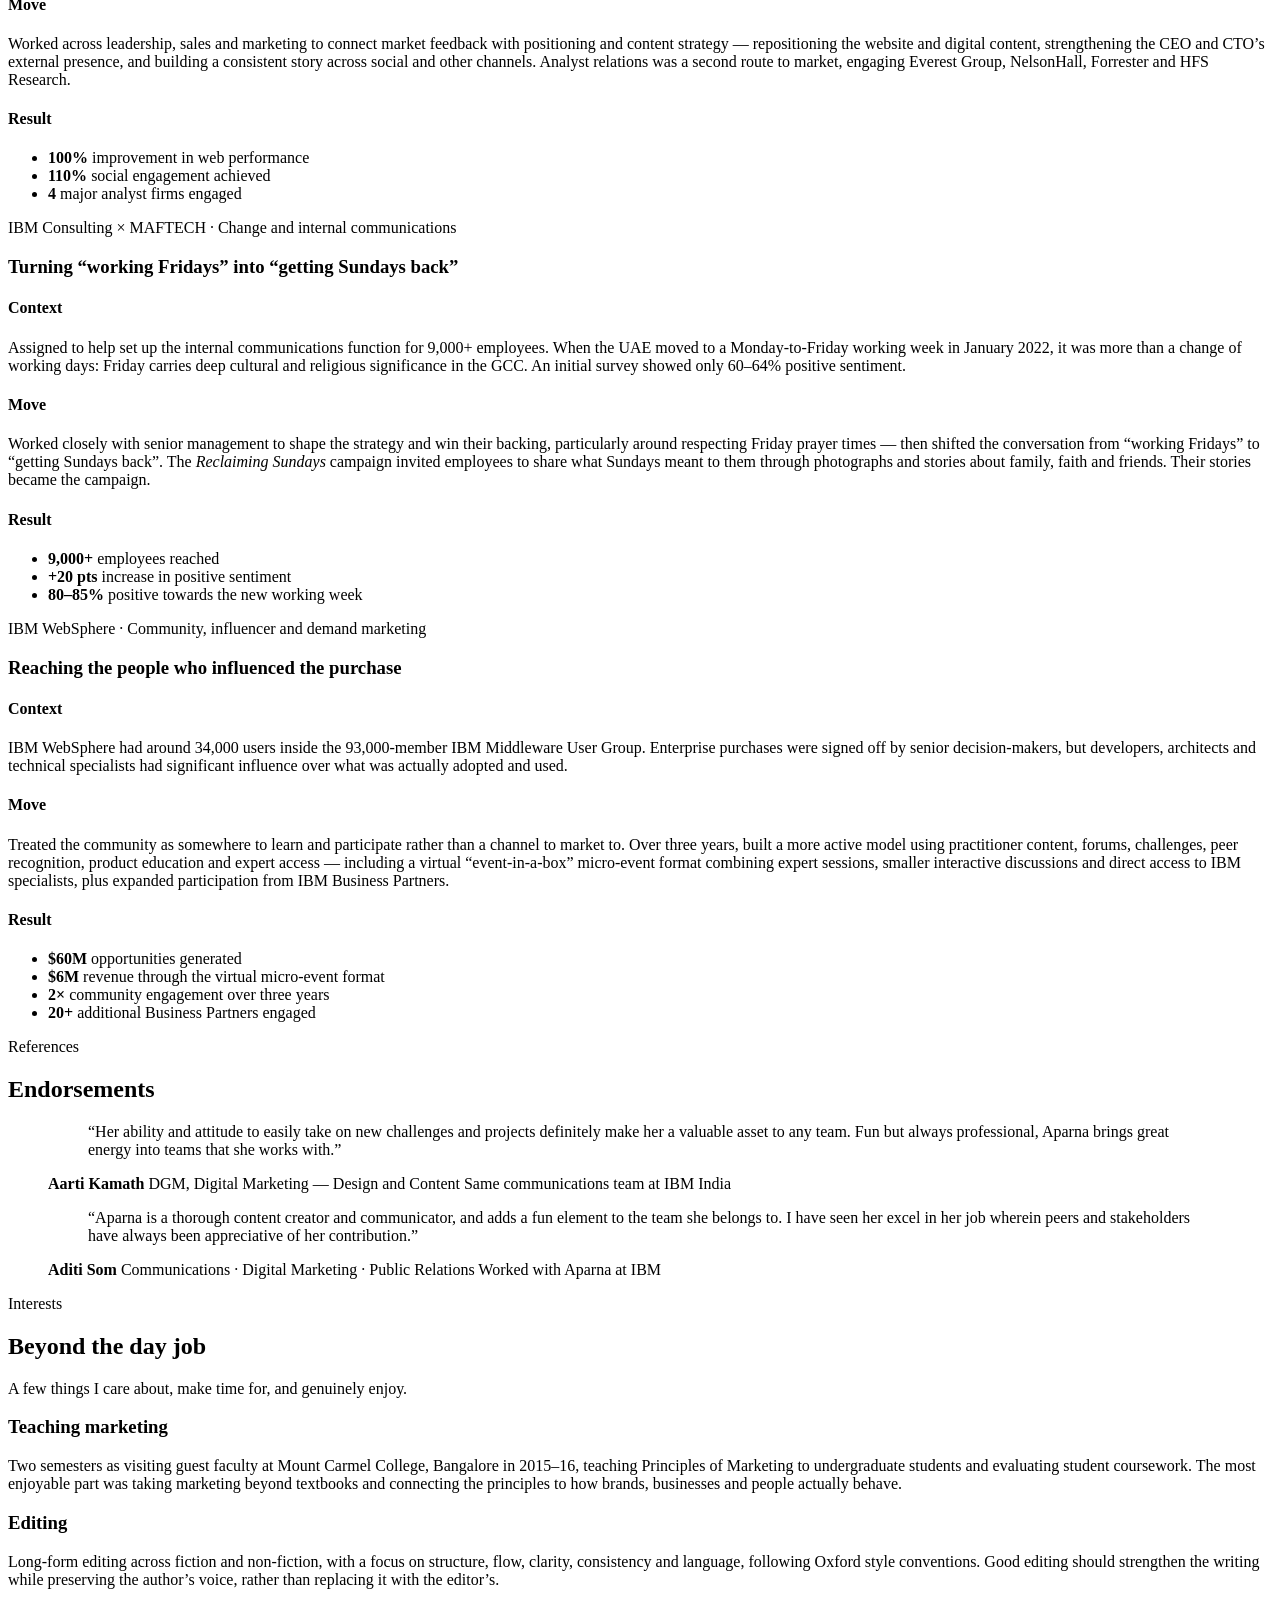
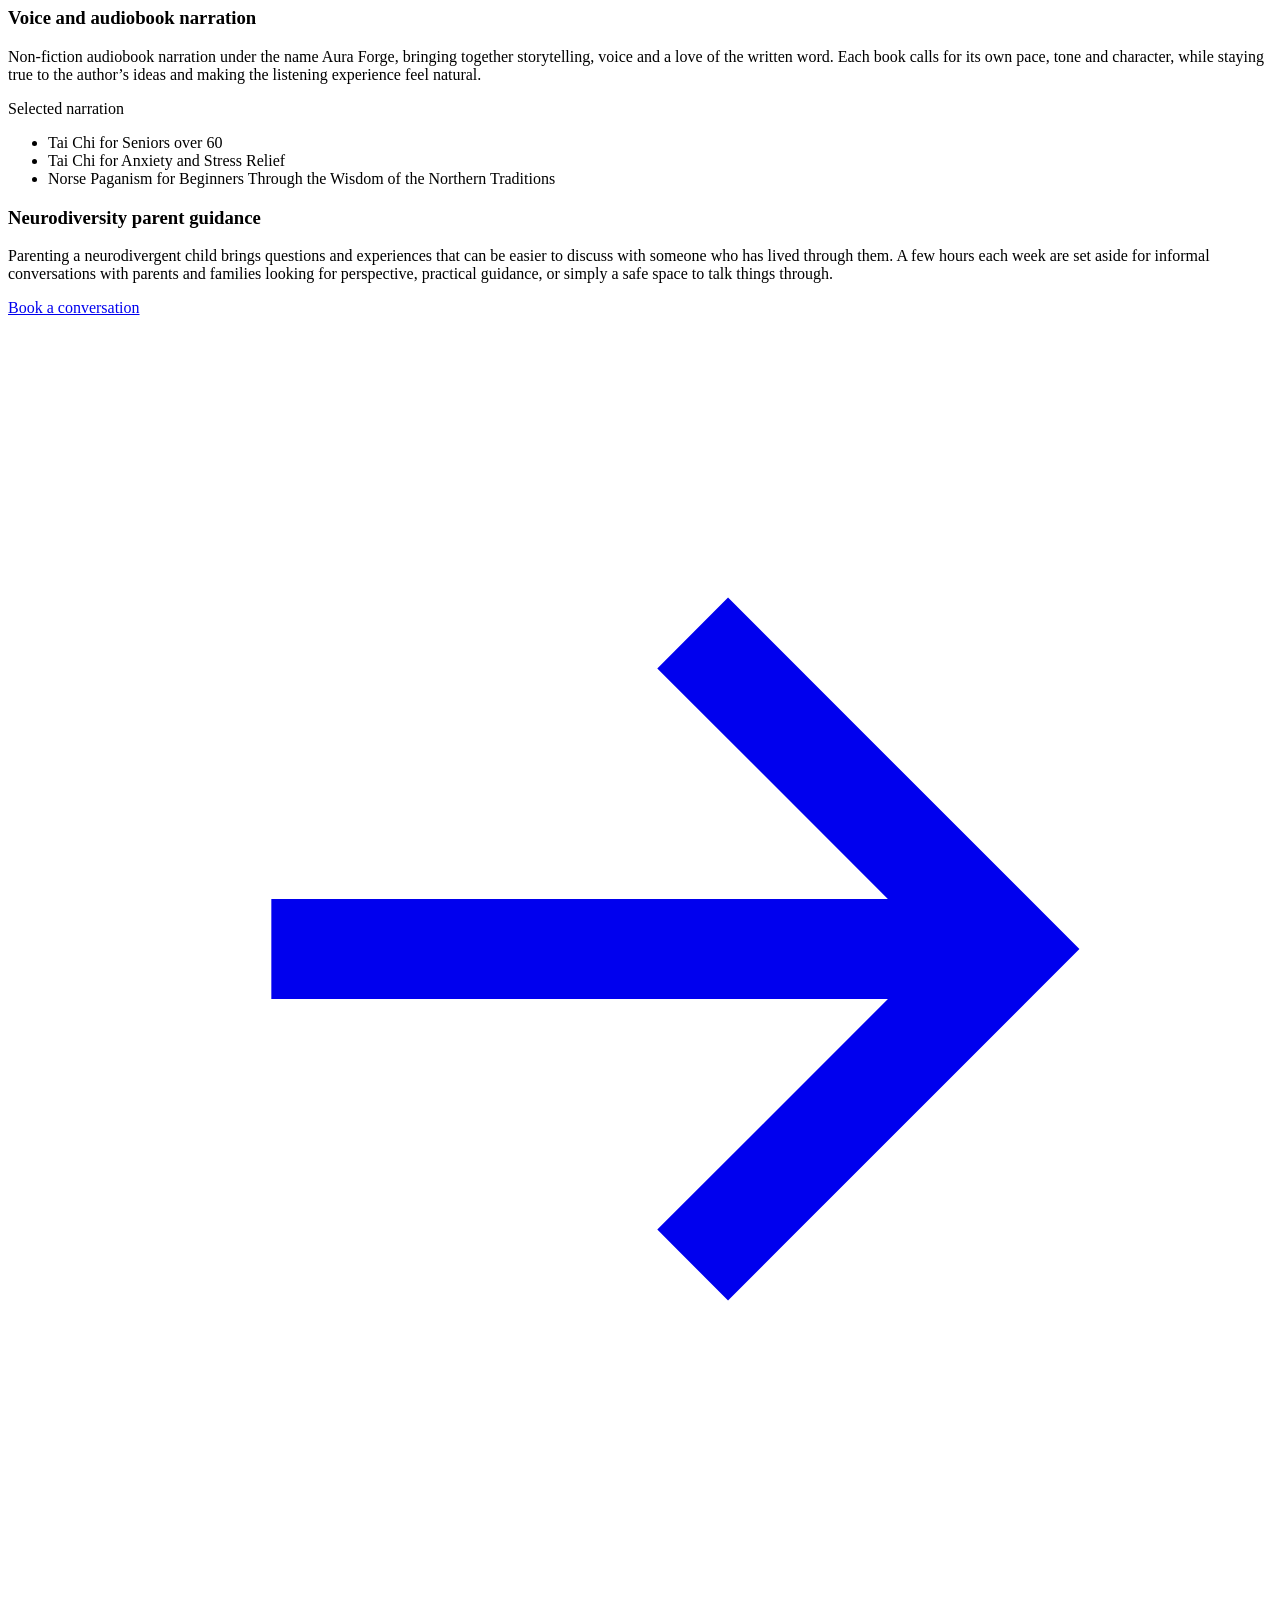
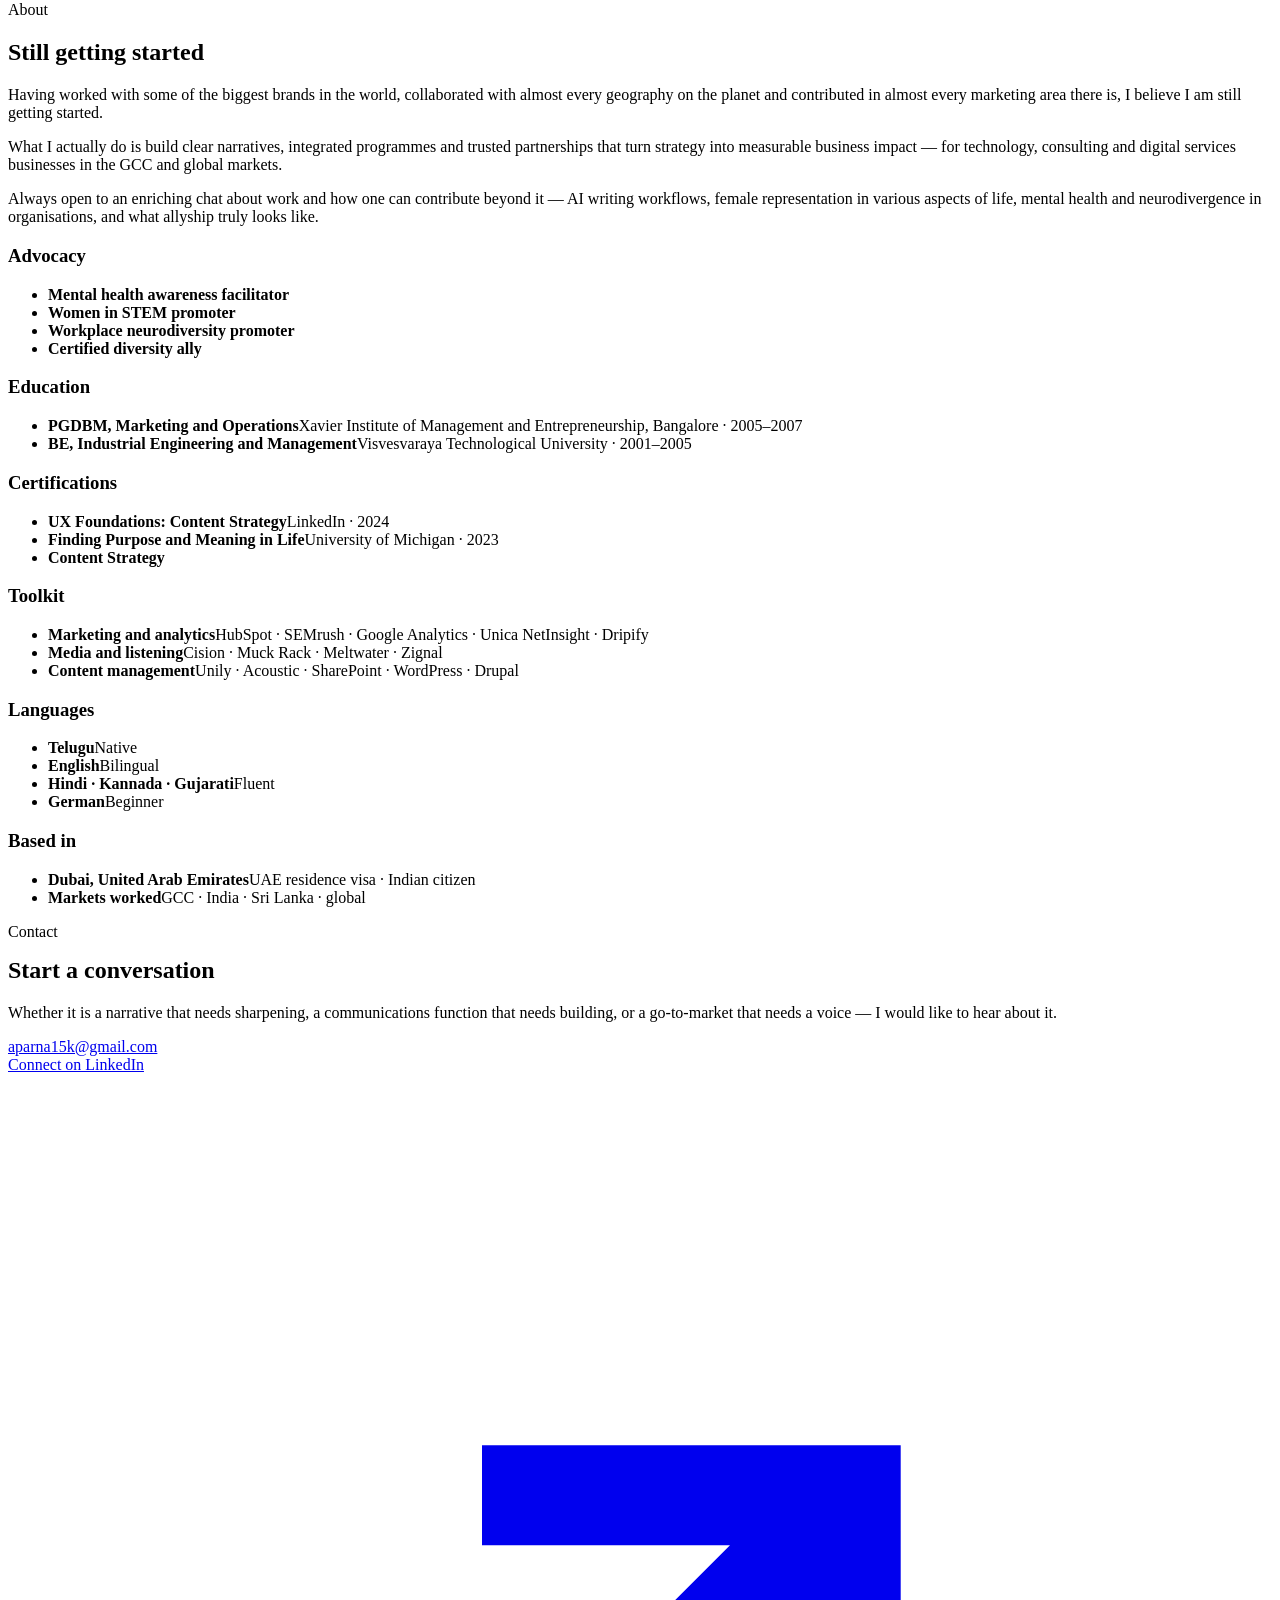
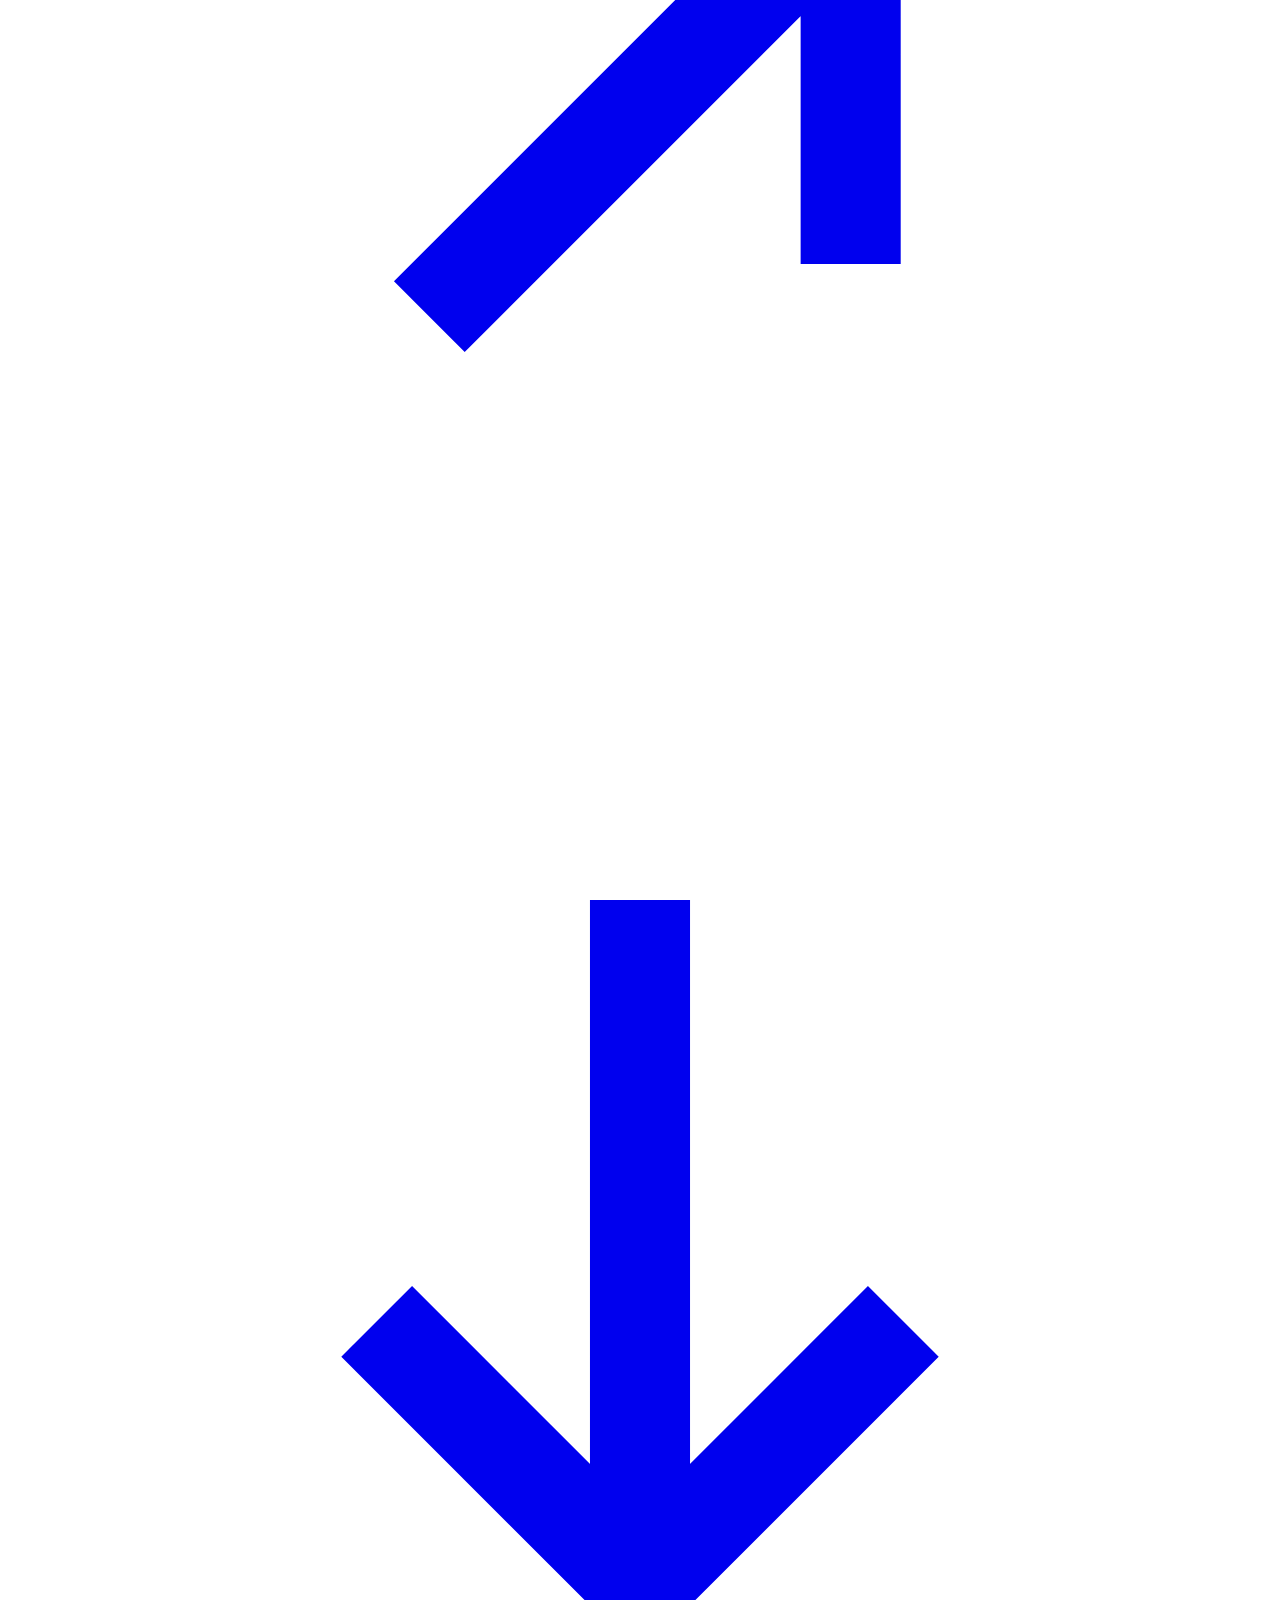
==== commit ddfa0c64: "Drop the em dashes from How I work, and shorten the Markets dek Three em dashes become commas and on" ====
--- a/site/index.html
+++ b/site/index.html
@@ -599,7 +599,7 @@
       <div class="sechead" data-reveal>
         <p class="tag">How I work</p>
         <h2 class="display" id="h-ai">AI-enabled marketing</h2>
-        <p>A flexible AI-enabled workflow across research, strategy, GTM, campaigns, content and analysis — built to increase the volume and speed of work while keeping it tied to the business outcome.</p>
+        <p>A flexible AI-enabled workflow across research, strategy, GTM, campaigns, content and analysis, built to increase the volume and speed of work while keeping it tied to the business outcome.</p>
       </div>
 
       <div class="matrix matrix--tri" data-reveal>
@@ -609,7 +609,7 @@
         </article>
         <article class="cell">
           <h3>From strategy to execution</h3>
-          <p>A strong proposition becomes a connected set of campaigns, thought leadership, sales decks, events, webinars, email, social and web content — without starting again each time.</p>
+          <p>A strong proposition becomes a connected set of campaigns, thought leadership, sales decks, events, webinars, email, social and web content, without starting again each time.</p>
         </article>
         <article class="cell">
           <h3>Learning and improving</h3>
@@ -618,7 +618,7 @@
       </div>
 
       <figure class="fanwrap" data-reveal>
-        <figcaption class="fanwrap__cap">Putting it into practice — one proposition, nine or more connected assets</figcaption>
+        <figcaption class="fanwrap__cap">Putting it into practice: one proposition, nine or more connected assets</figcaption>
         <figure class="fan" id="fan" aria-hidden="true">
         <svg viewBox="0 0 620 190" role="presentation" focusable="false">
         <rect class="fan-node" x="8" y="76" width="128" height="38" rx="2"/>
@@ -658,7 +658,7 @@
       </figure>
 
       <div class="prose" data-reveal style="margin-top:var(--s-5)">
-        <p>AI is part of building a more effective marketing function. It gives greater capacity to focus on growth, strategy and results — while the thinking, judgement and quality of the work stay mine.</p>
+        <p>AI is part of building a more effective marketing function. It gives greater capacity to focus on growth, strategy and results, while the thinking, judgement and quality of the work stay mine.</p>
       </div>
       <ul class="chips" data-reveal style="margin-top:var(--s-3)"><li>AI workflow design</li><li>Growth marketing</li><li>GTM strategy</li><li>Research</li><li>Content operations</li><li>Analysis</li><li>Marketing effectiveness</li></ul>
     </div>
@@ -670,7 +670,7 @@
       <div class="sechead" data-reveal>
         <p class="tag">Markets</p>
         <h2 class="display" id="h-markets">Market coverage</h2>
-        <p>Ten markets across five continents — the regions these programmes have covered.</p>
+        <p>Markets with in-depth expertise</p>
       </div>
 
       <figure class="map" data-reveal>
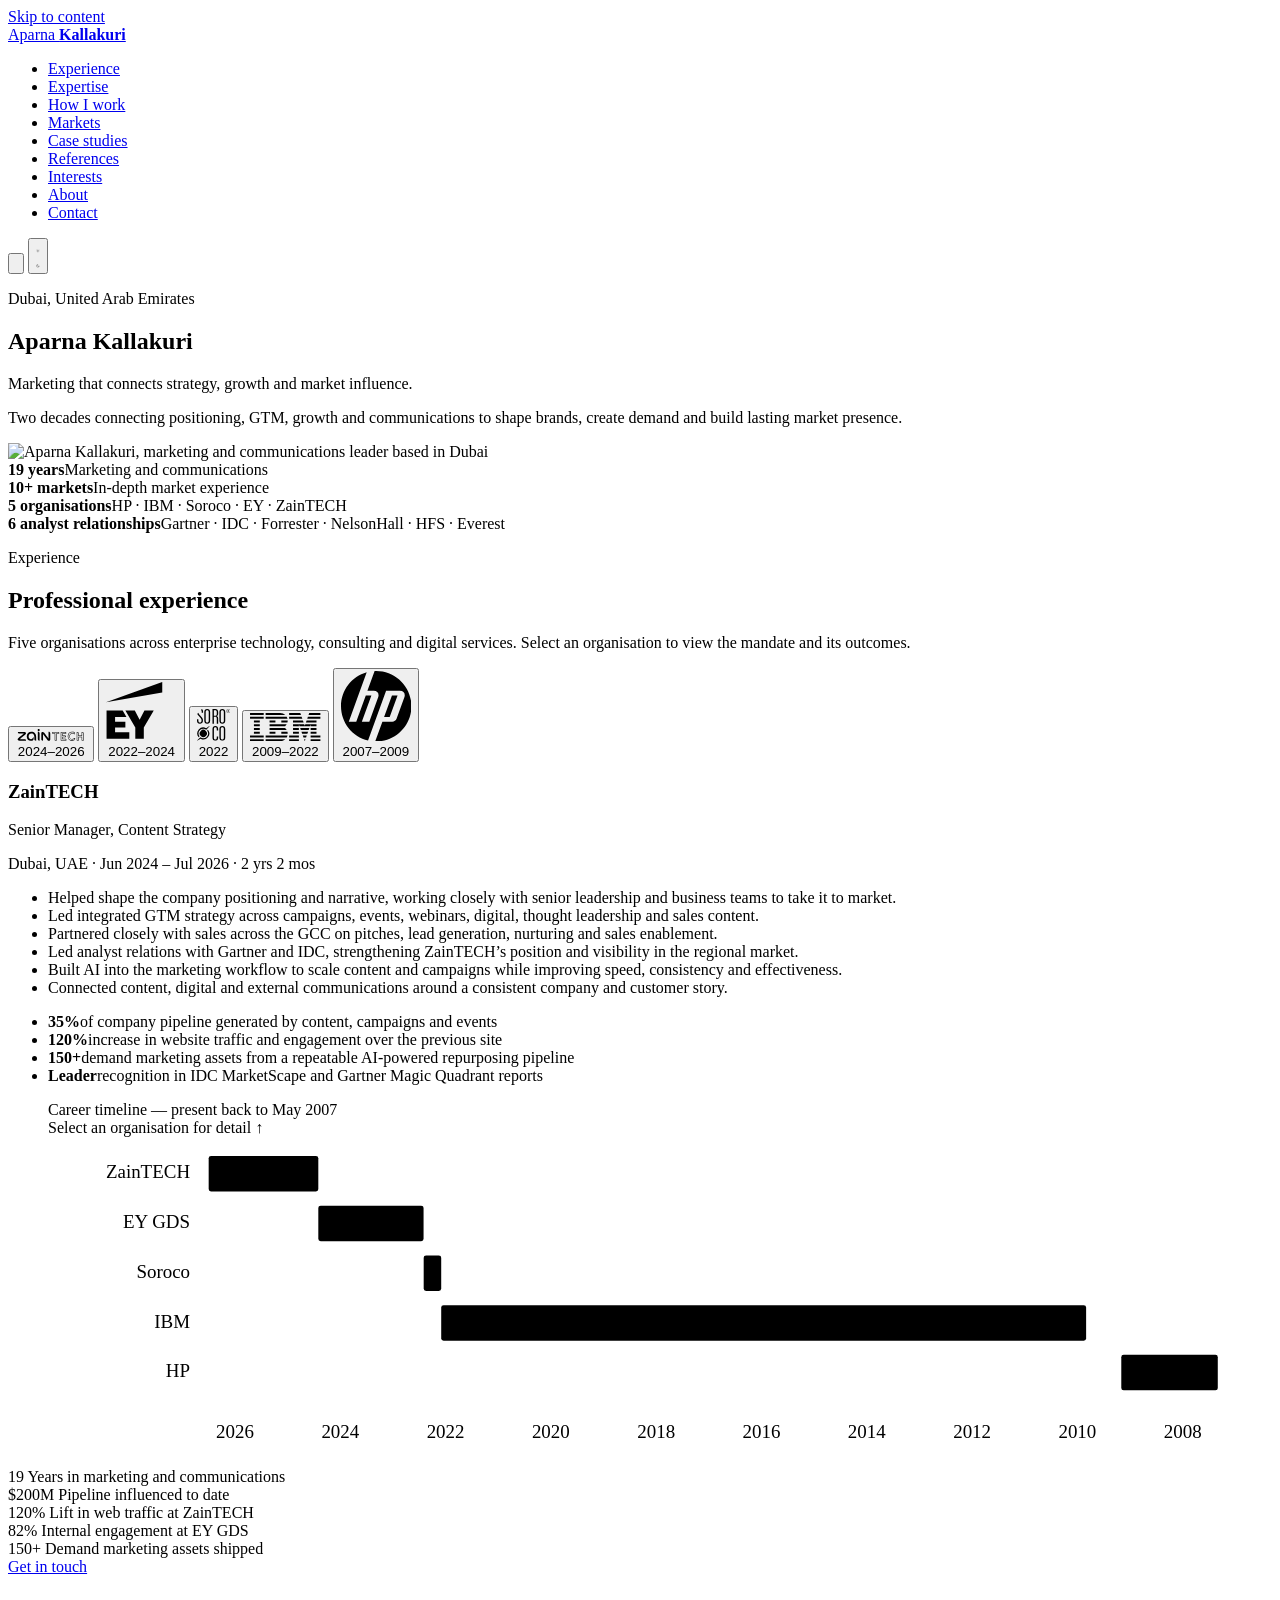
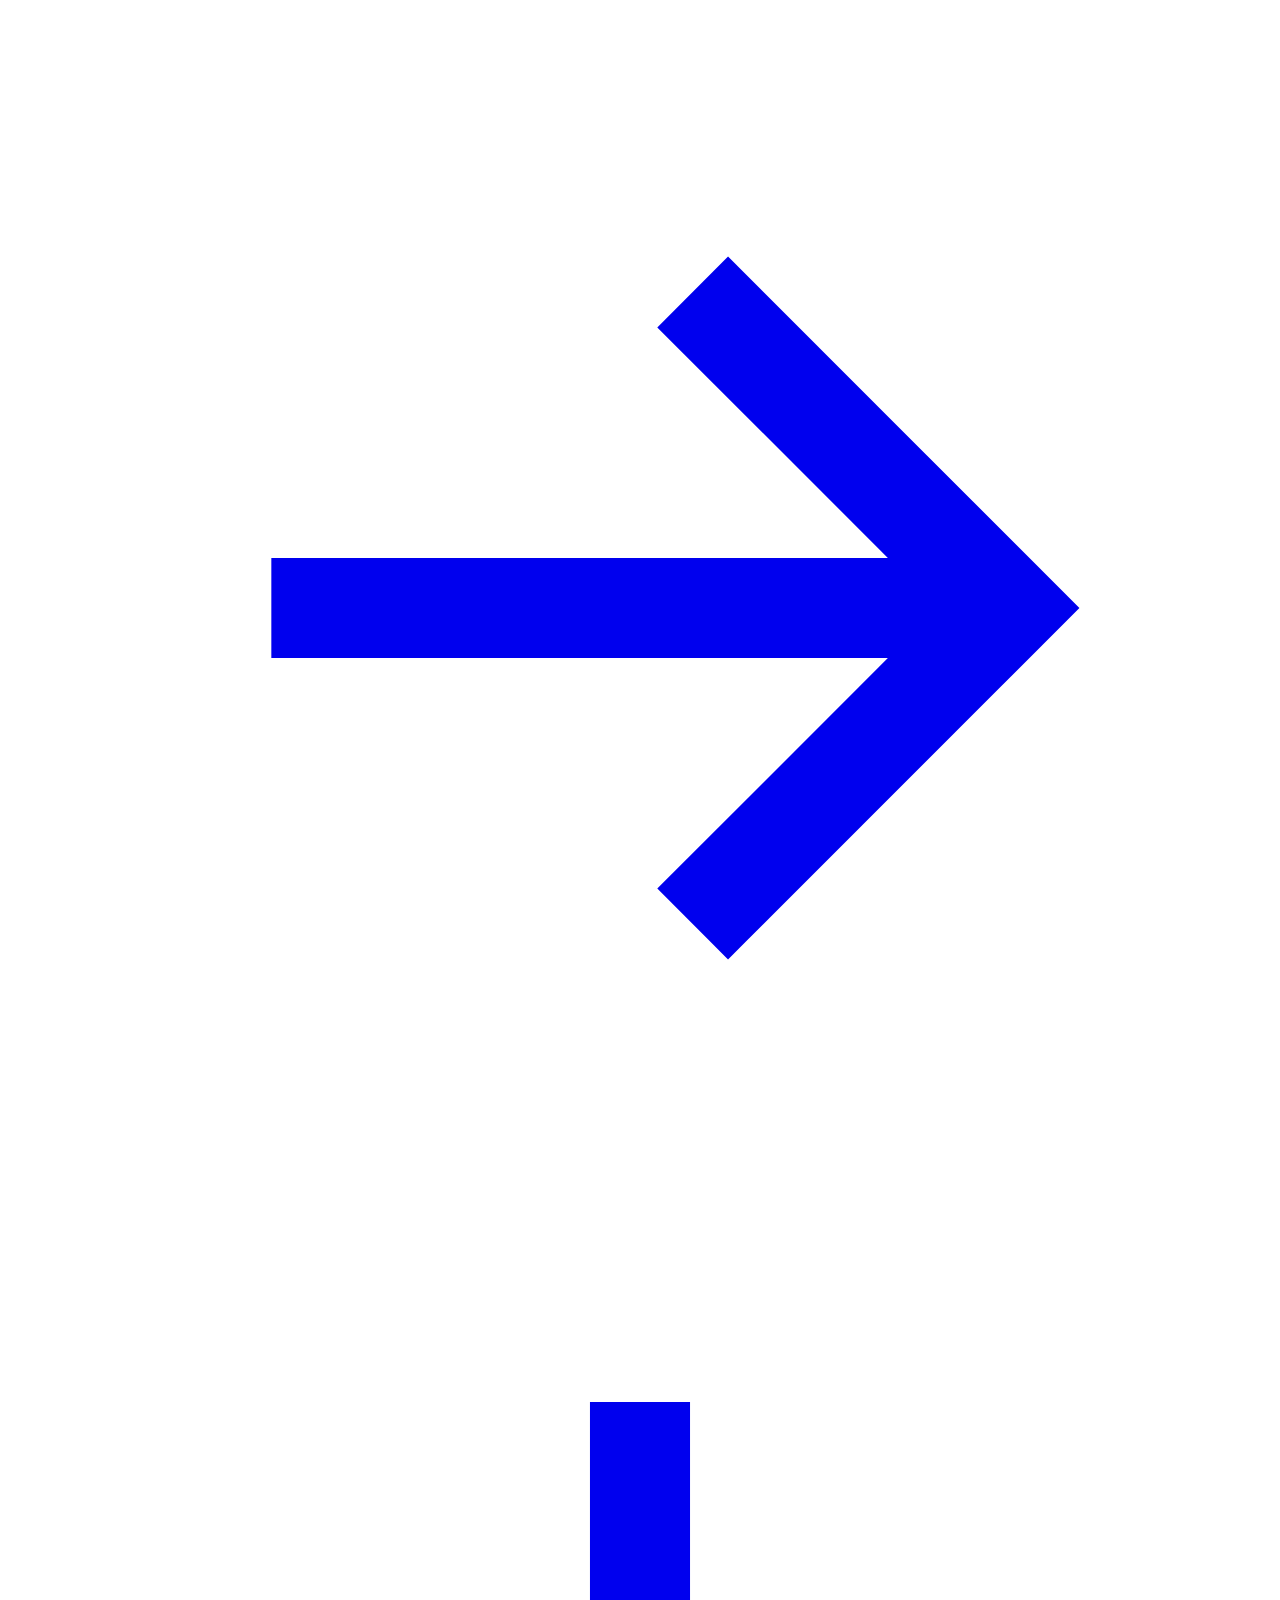
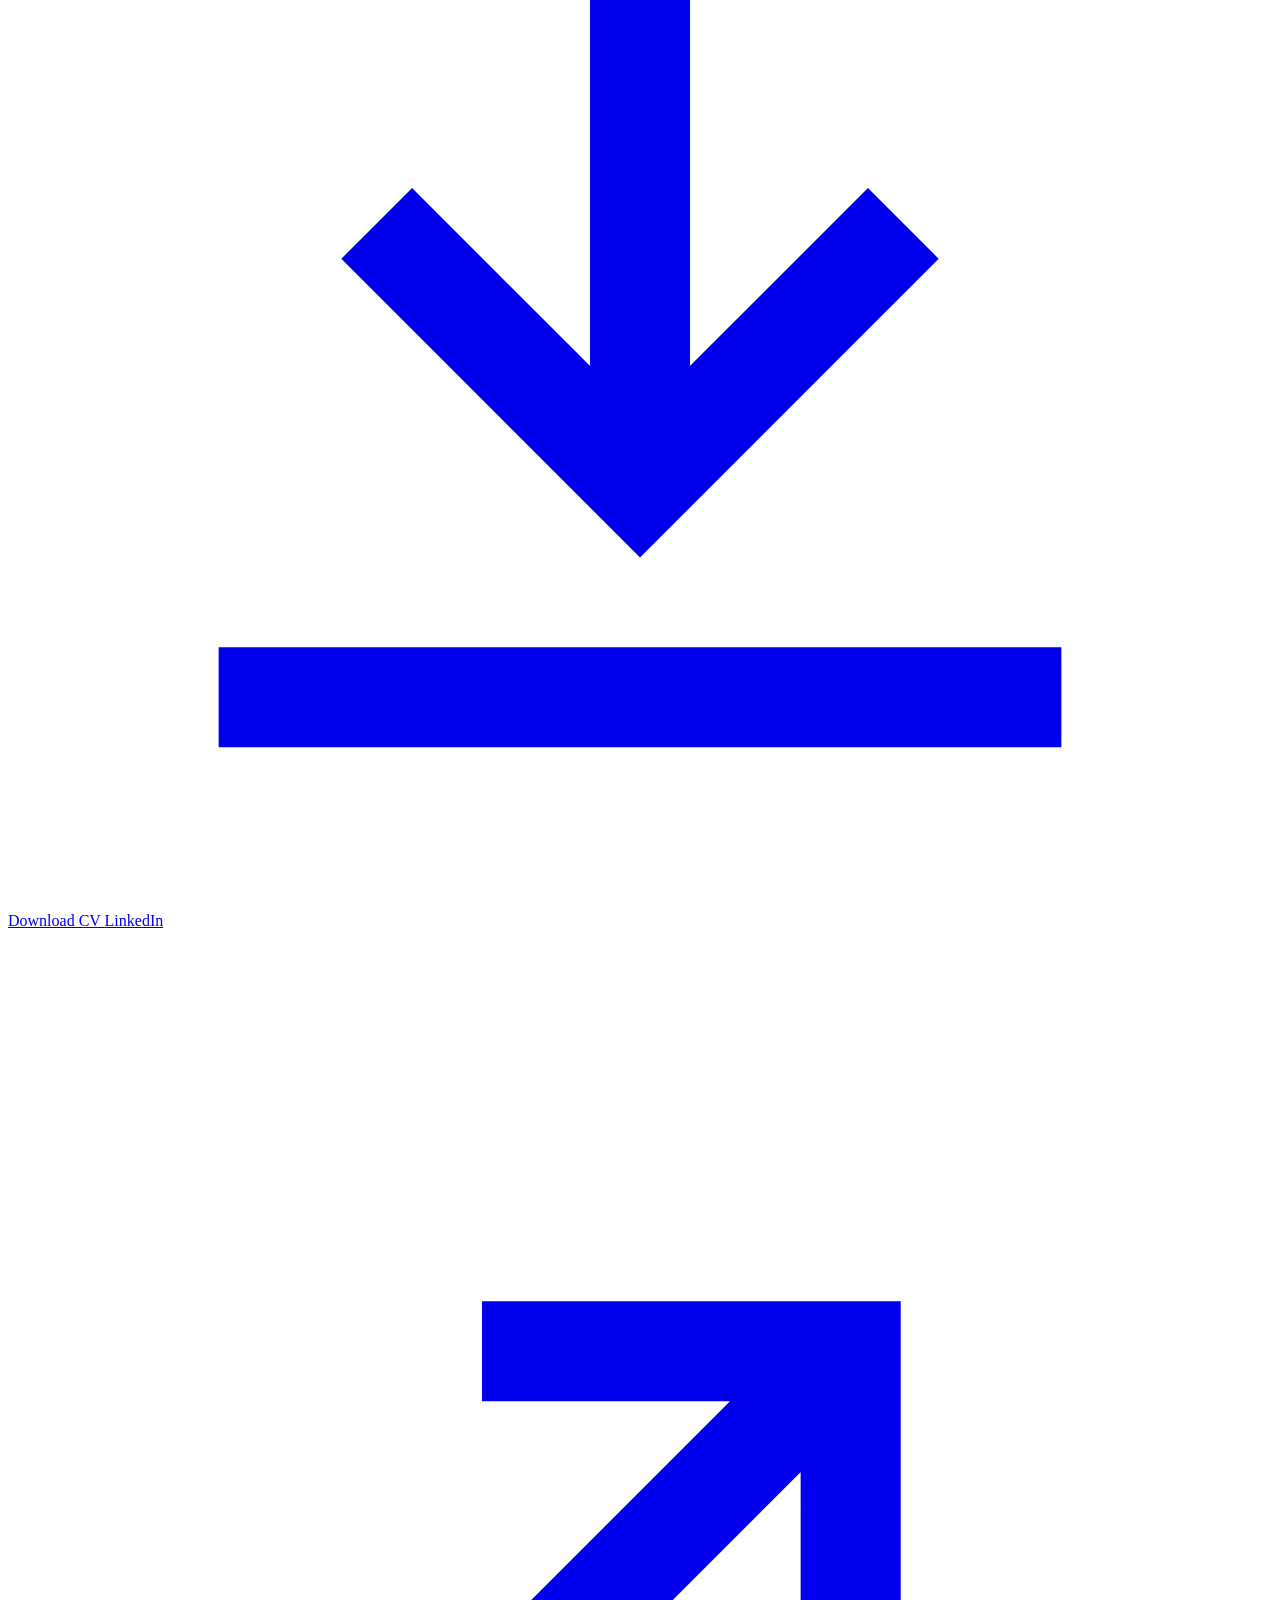
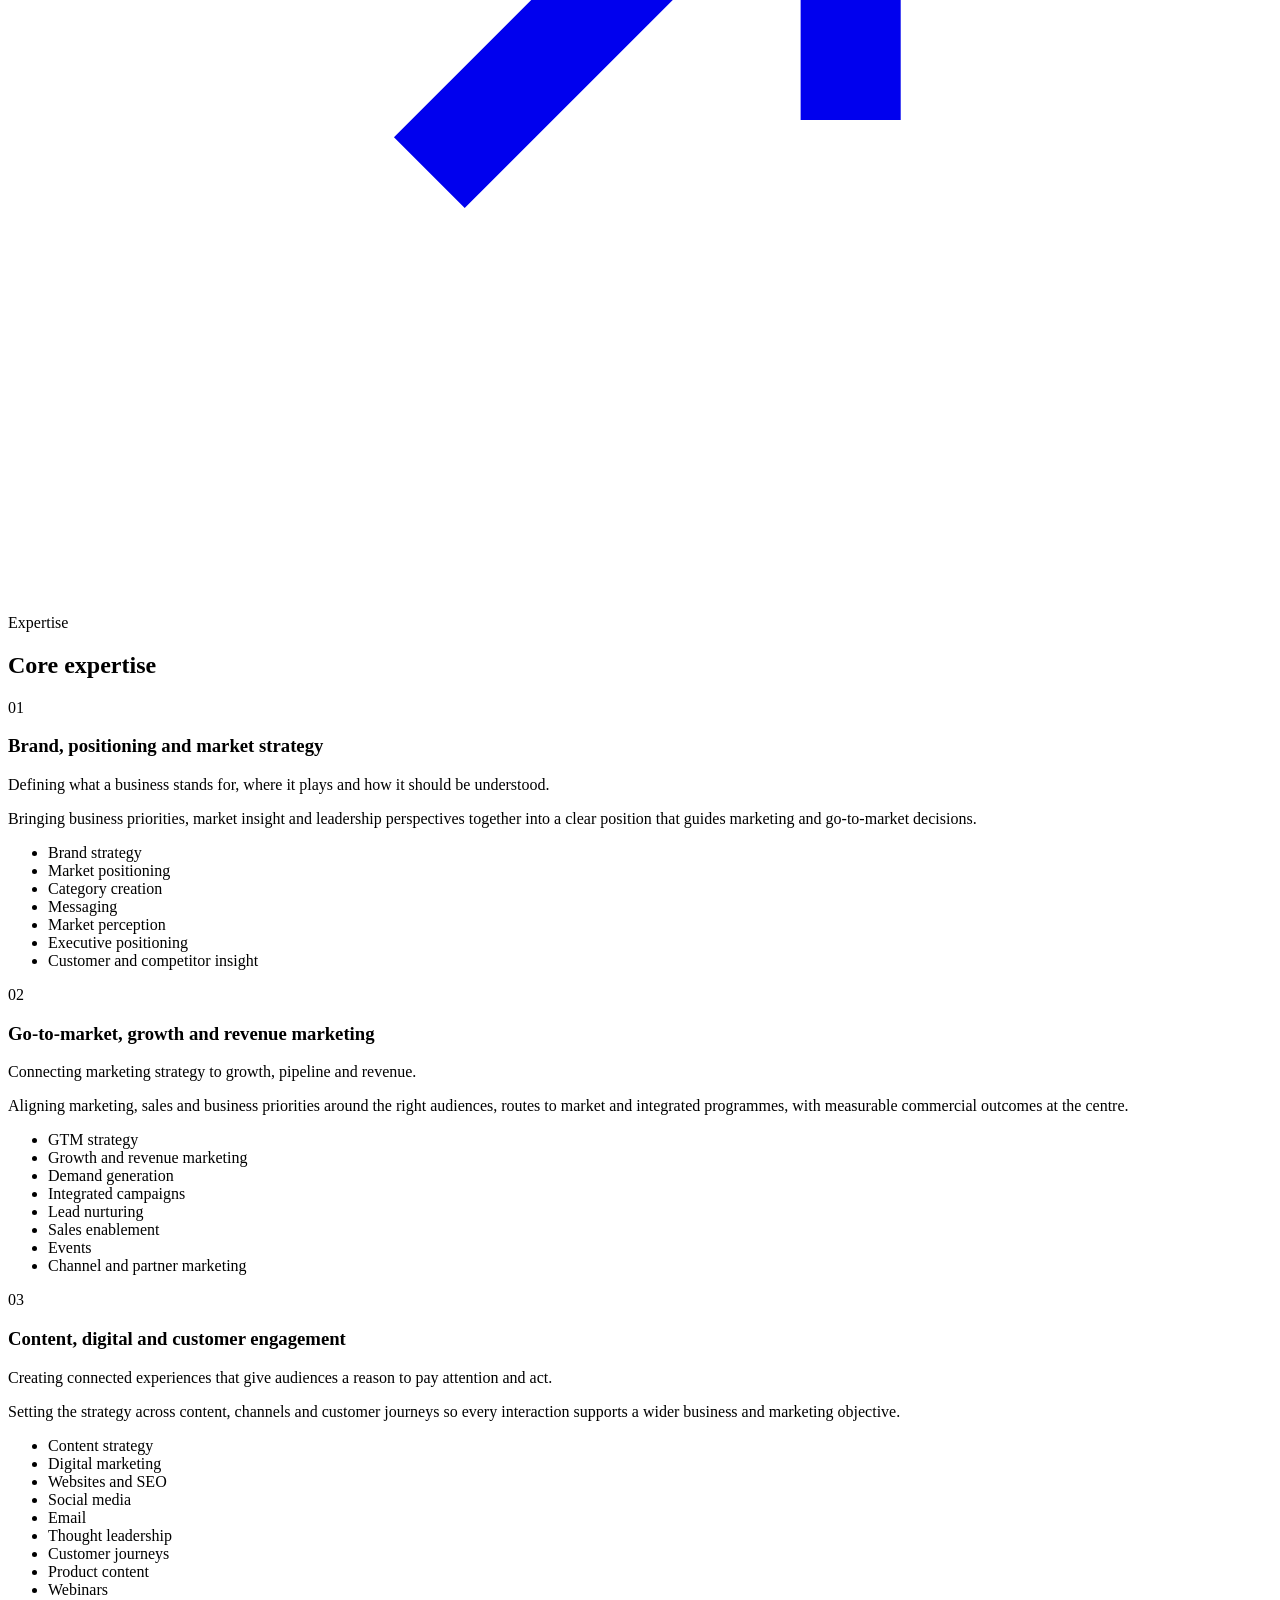
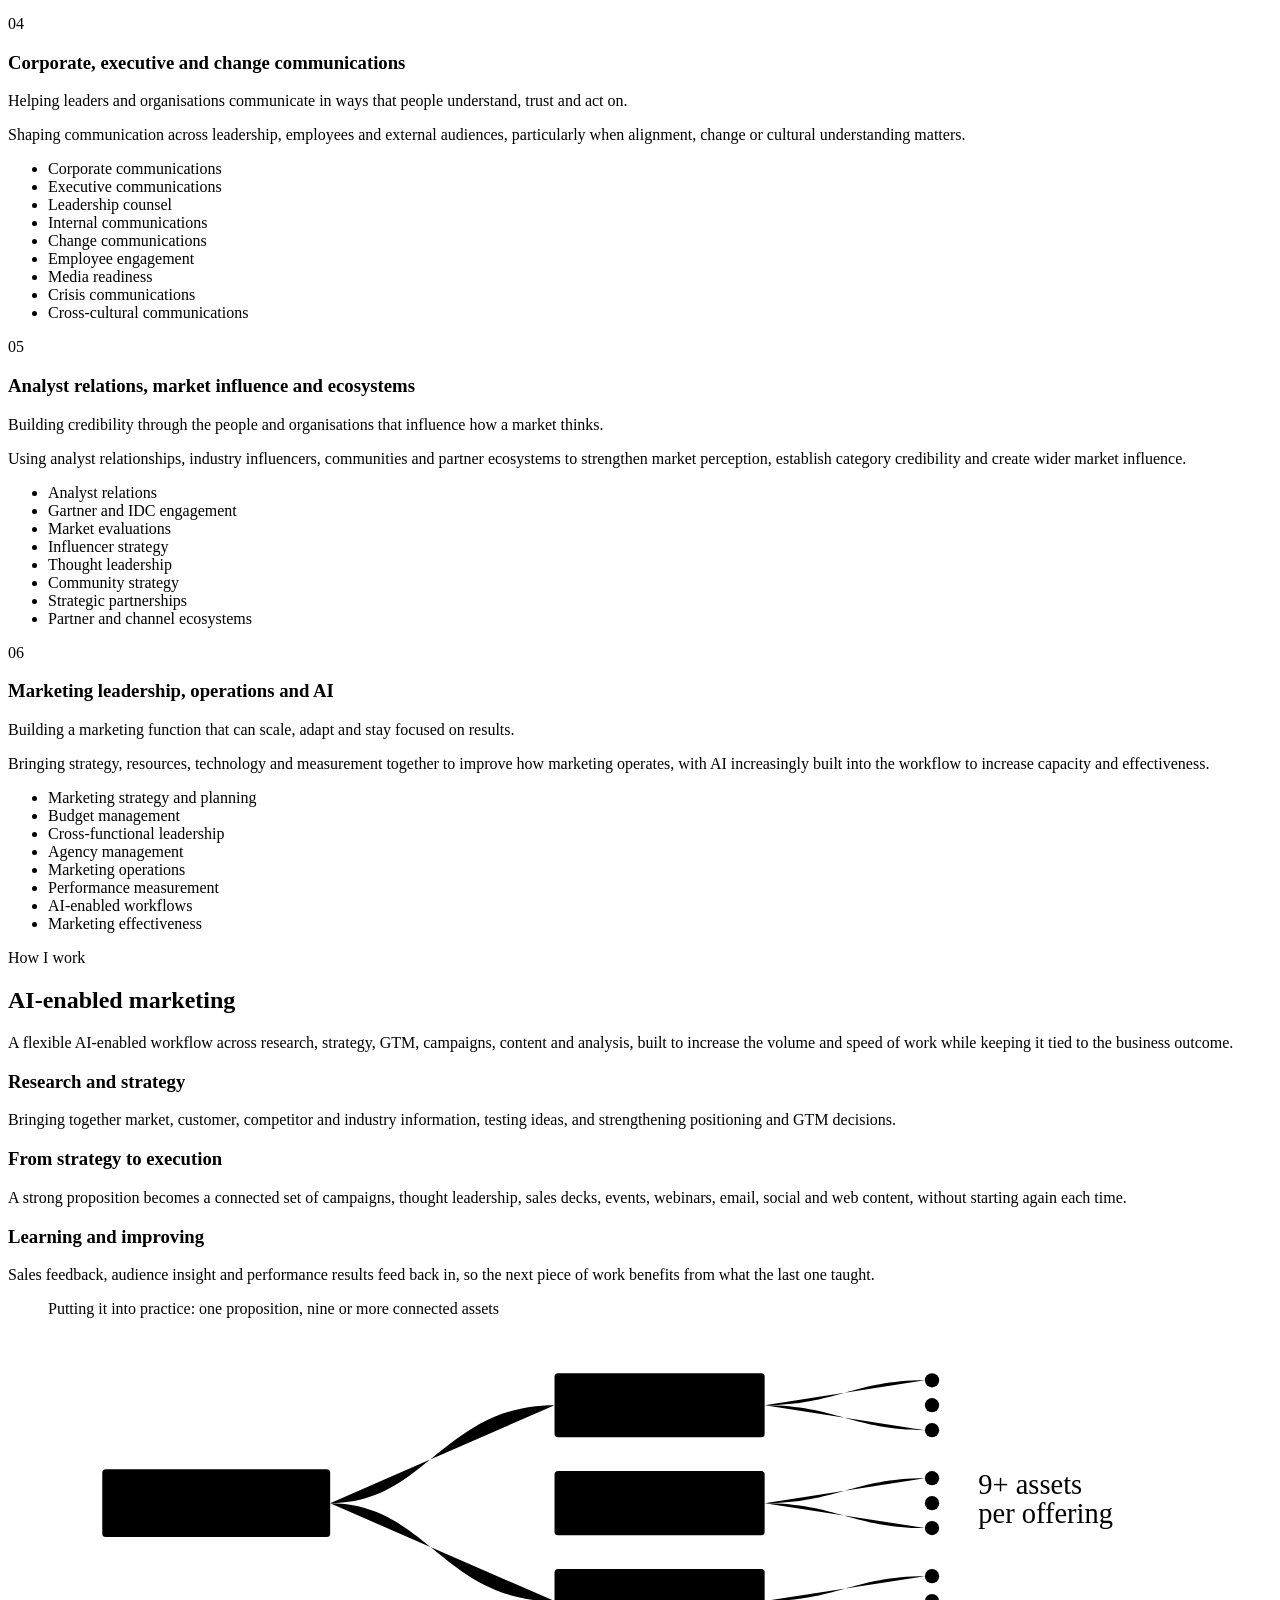
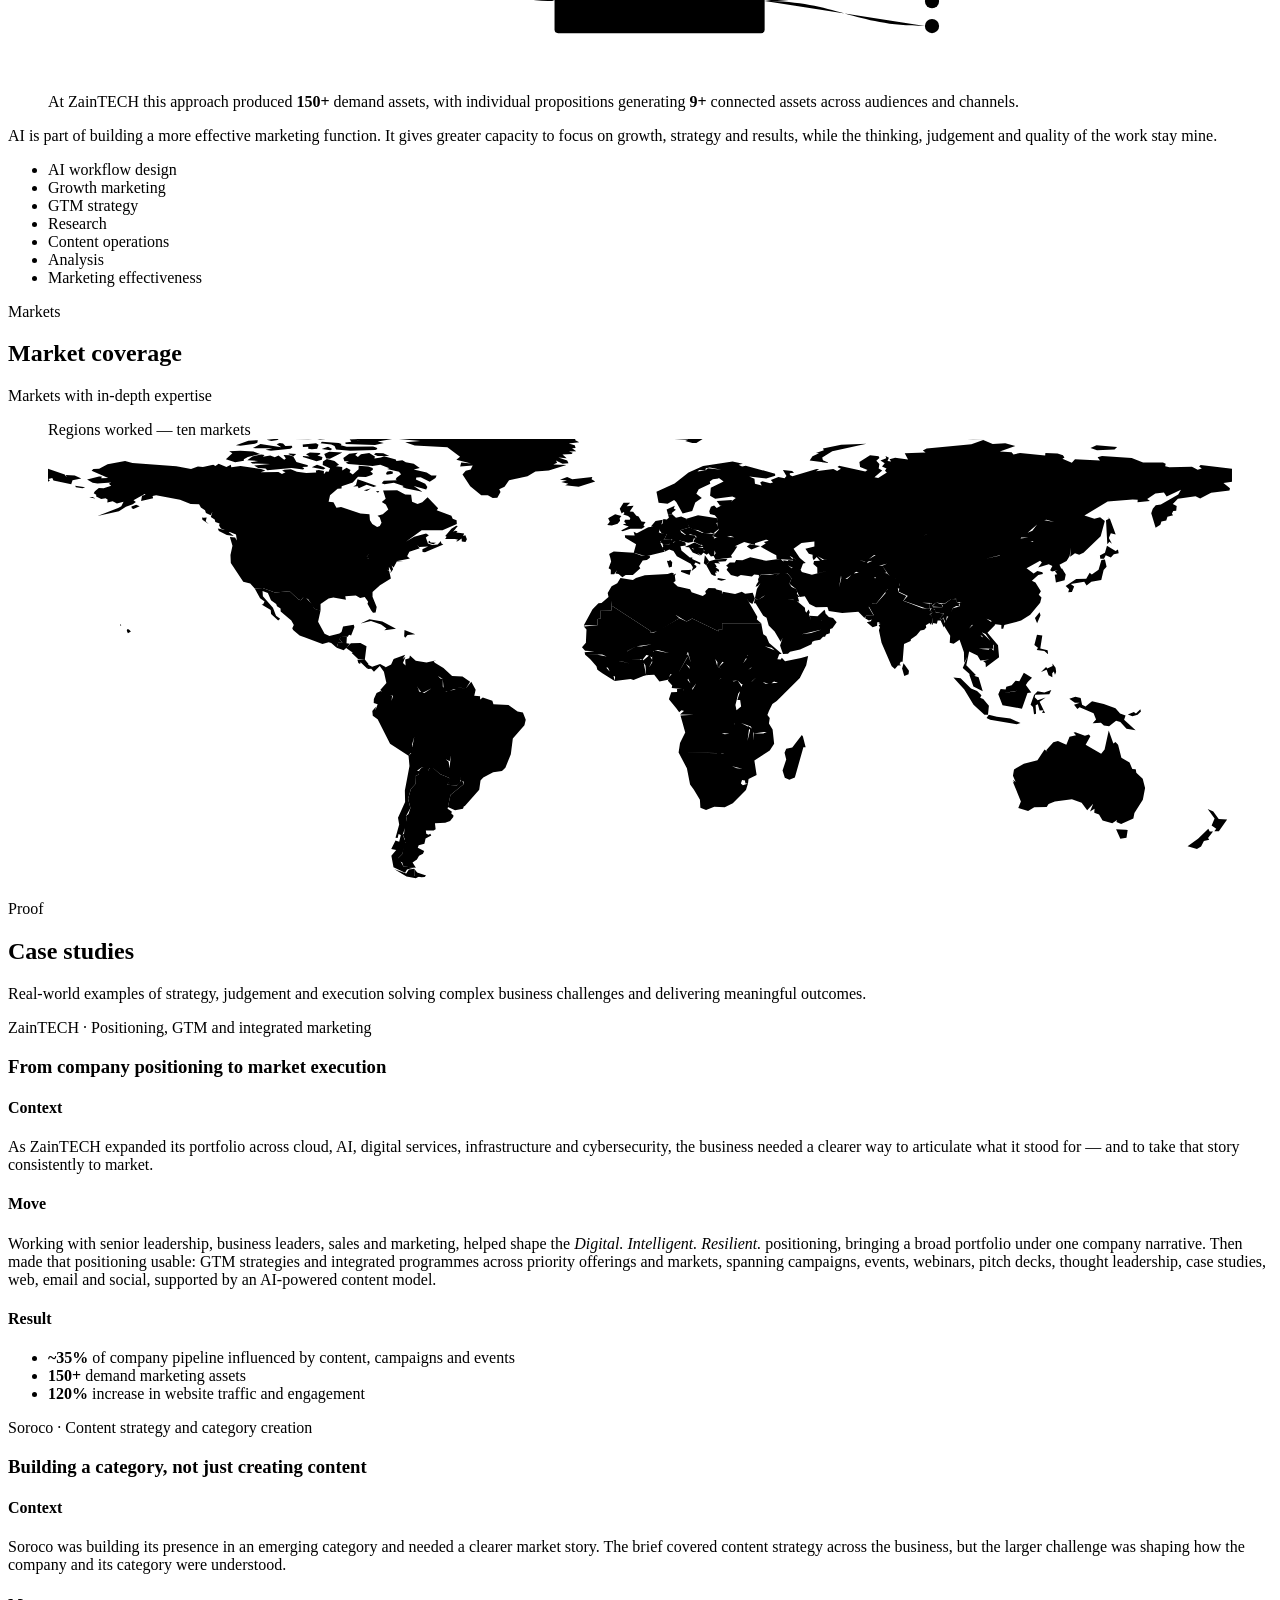
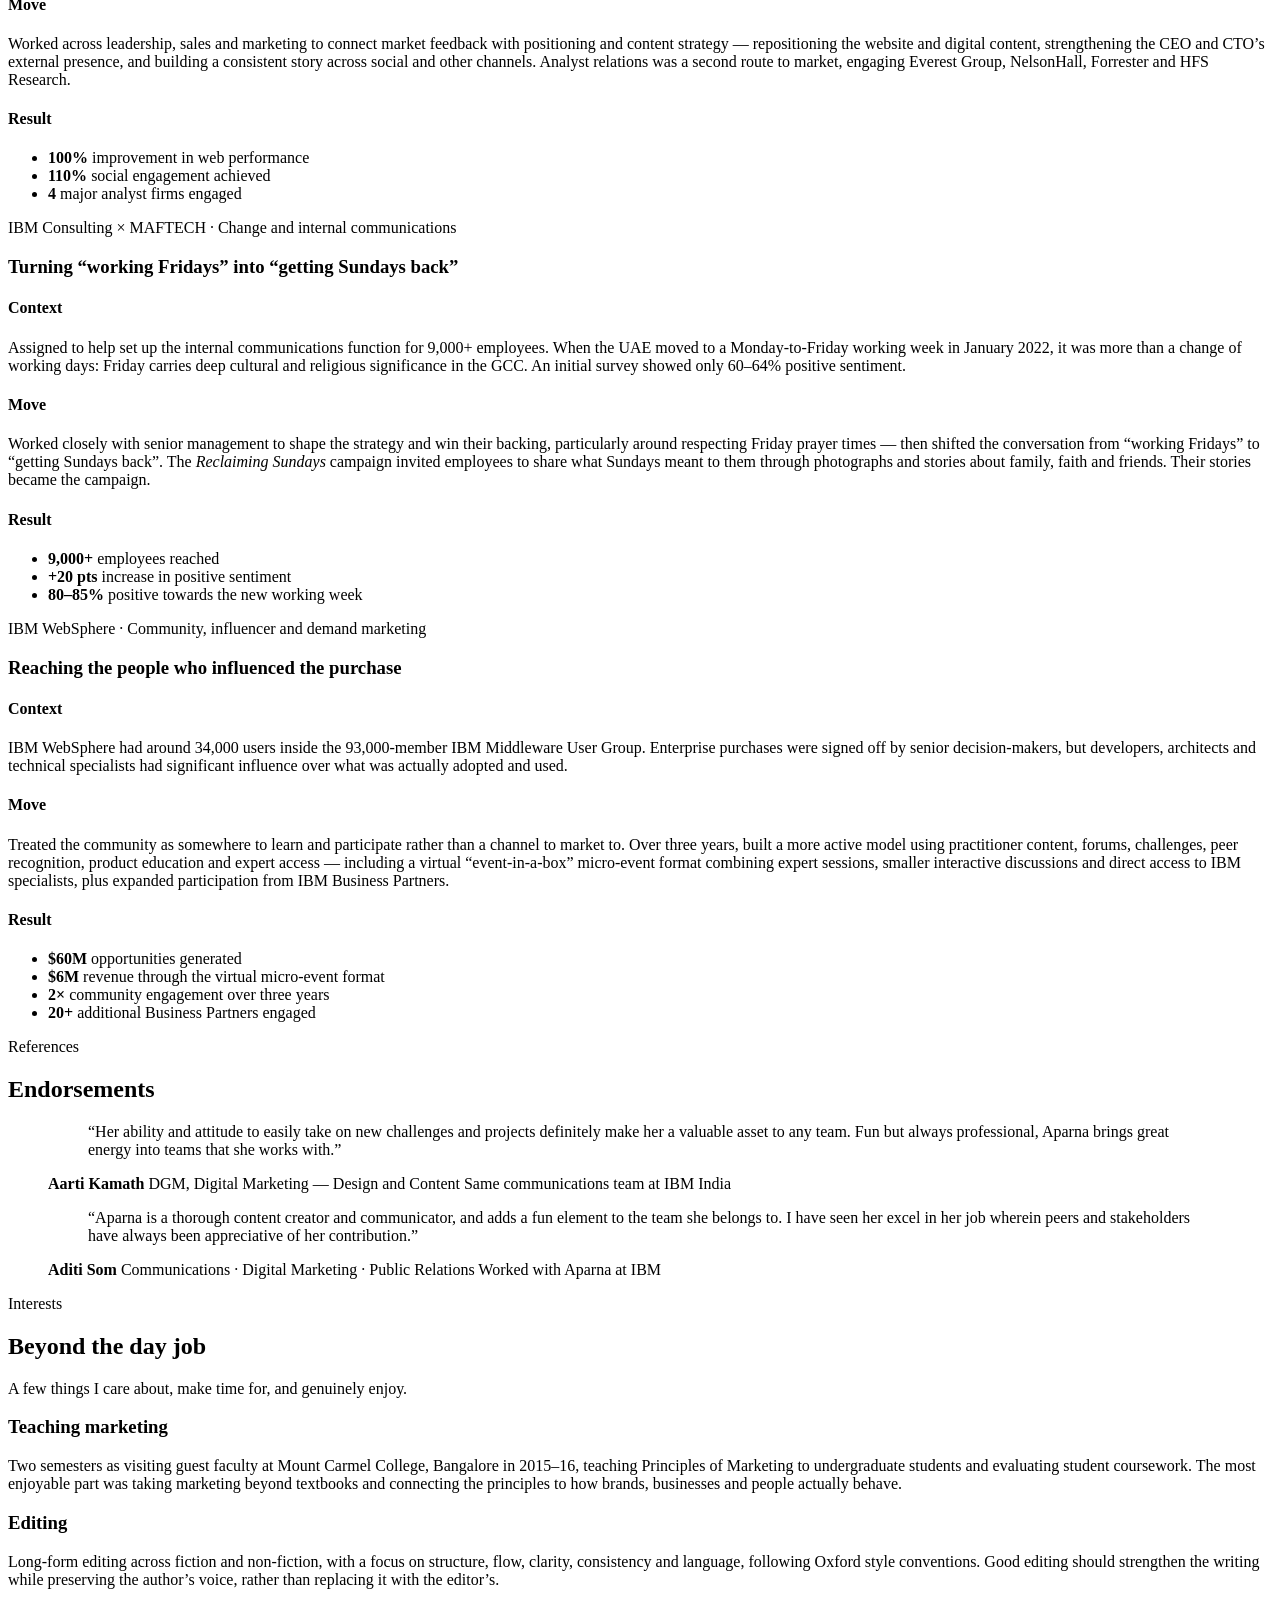
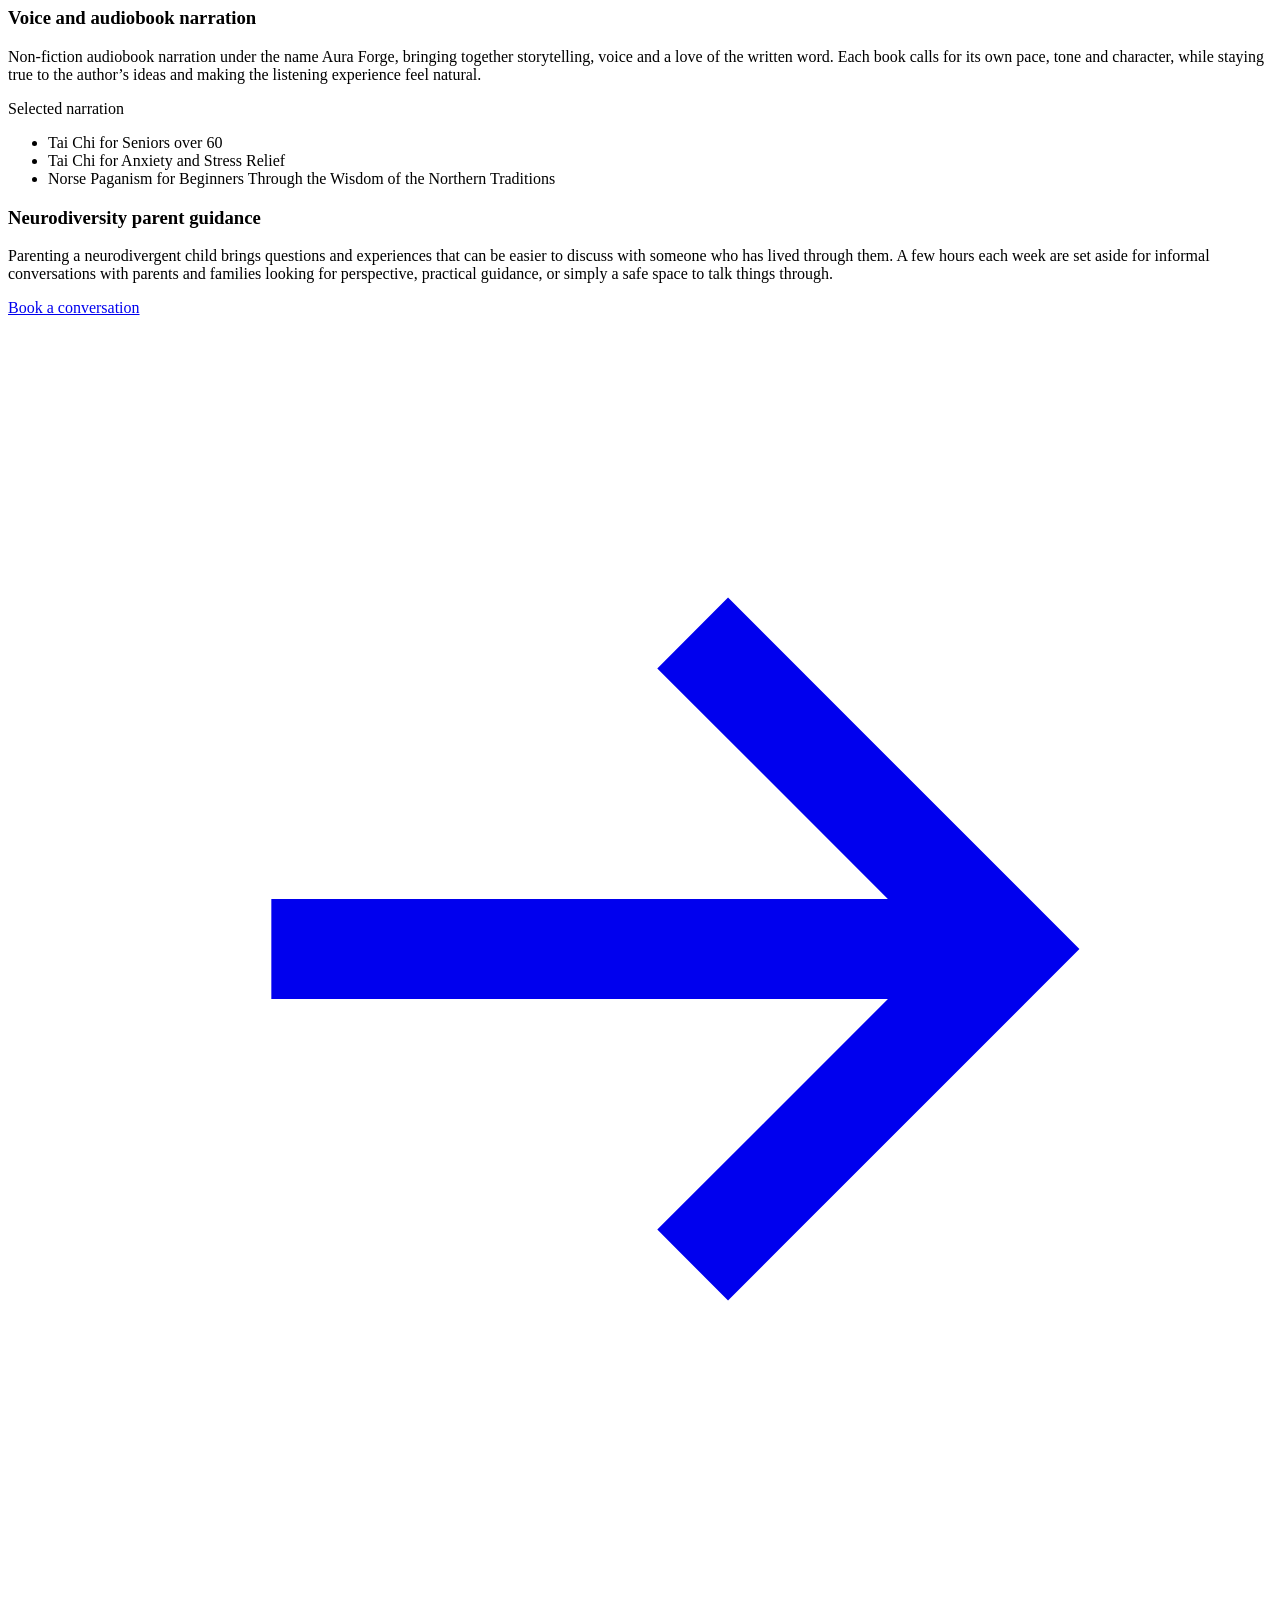
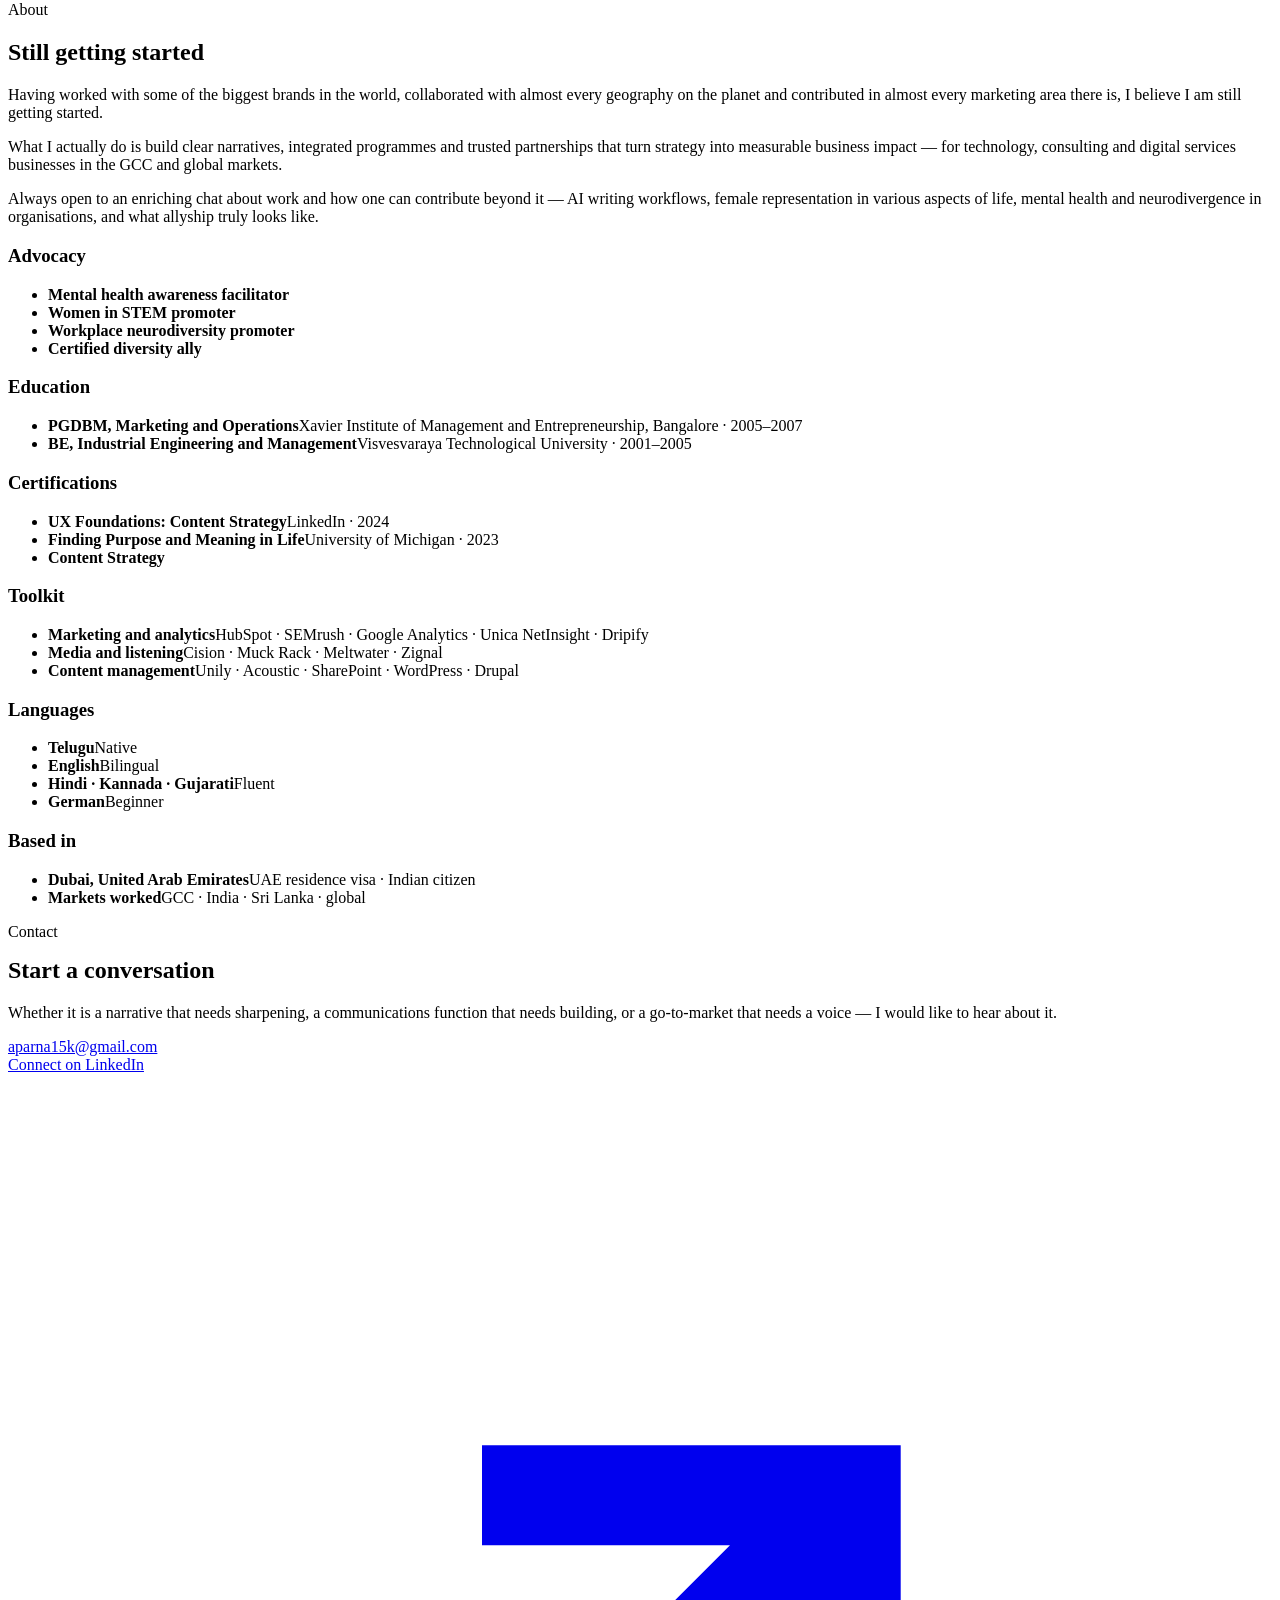
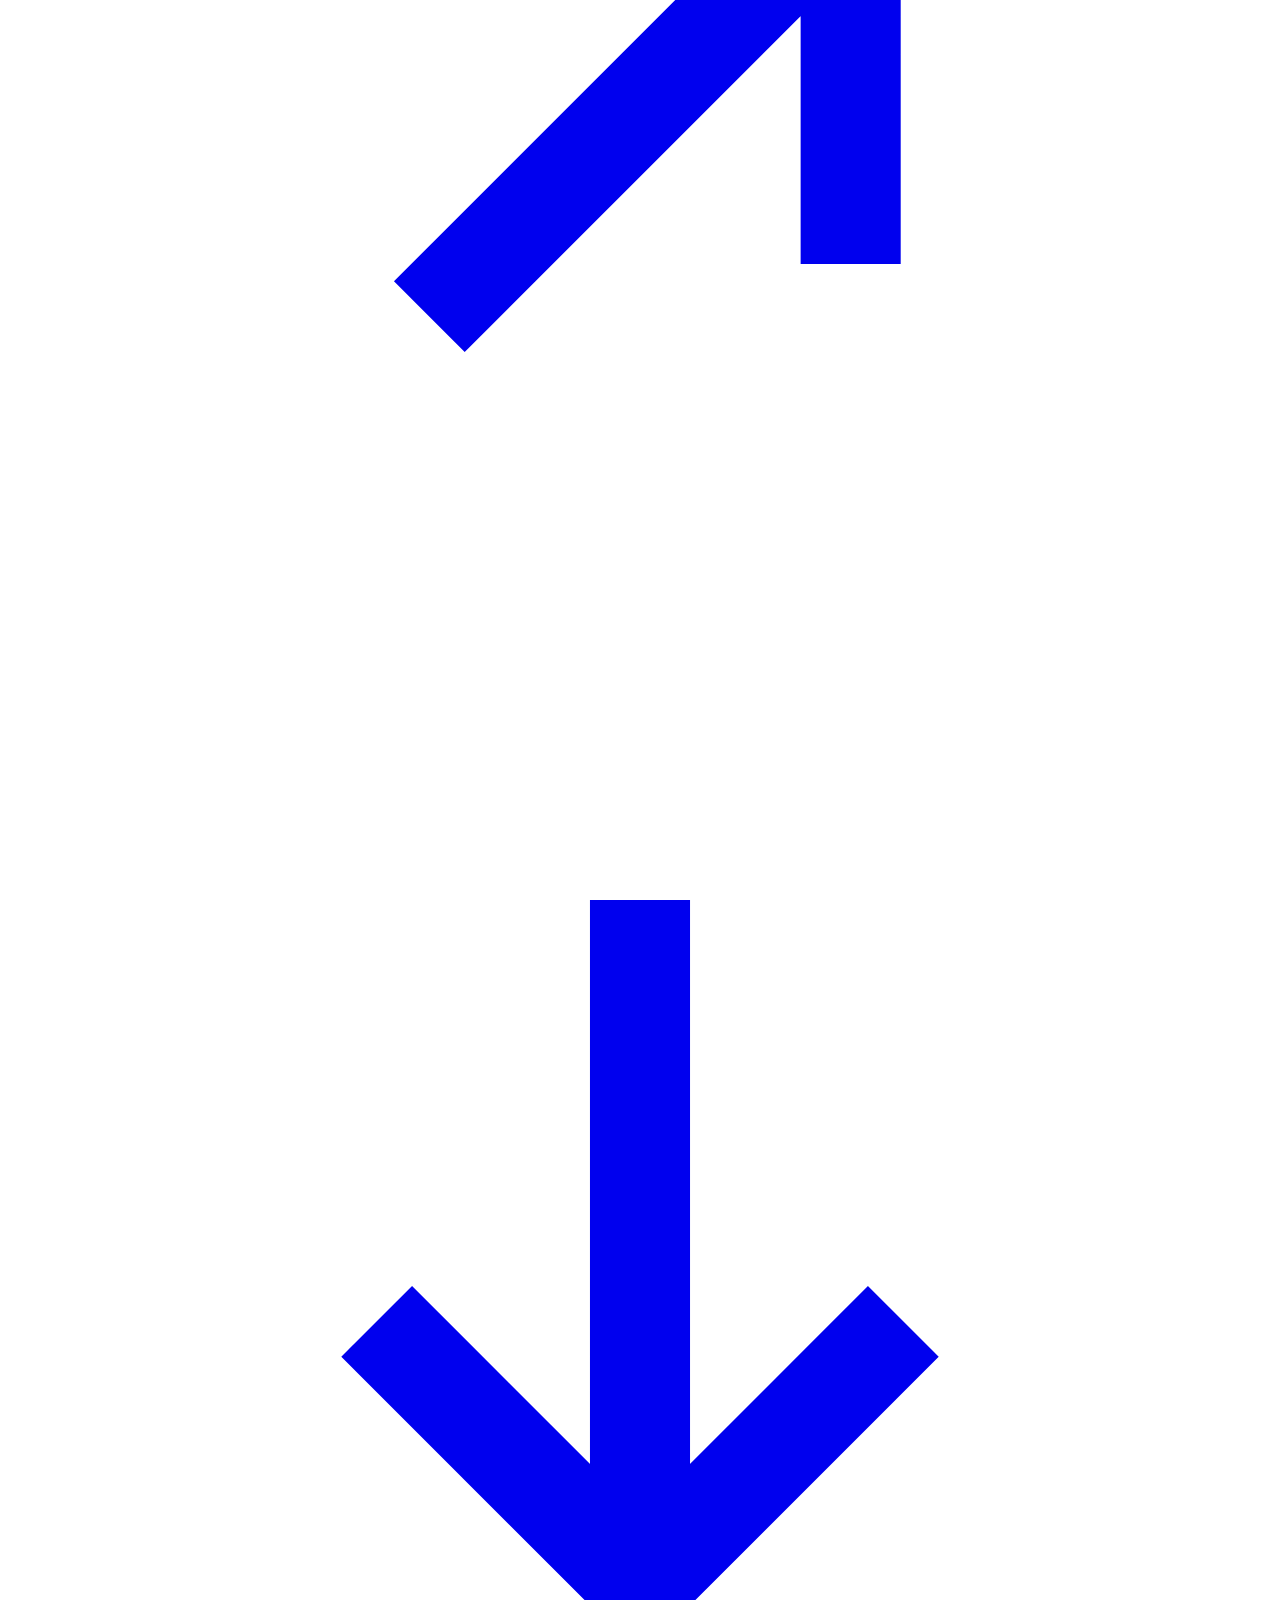
==== commit 3ebbd31d: "Rewrite the Case studies dek Co-Authored-By: Claude Opus 5 <noreply@anthropic.com> Claude-Session: h" ====
--- a/site/index.html
+++ b/site/index.html
@@ -724,7 +724,7 @@
       <div class="sechead" data-reveal>
         <p class="tag">Proof</p>
         <h2 class="display" id="h-proof">Case studies</h2>
-        <p>Four mandates in full — the context, the move that changed it, and the measured outcome.</p>
+        <p>Real-world examples of strategy, judgement and execution solving complex business challenges and delivering meaningful outcomes.</p>
       </div>
 
       <div class="specs">
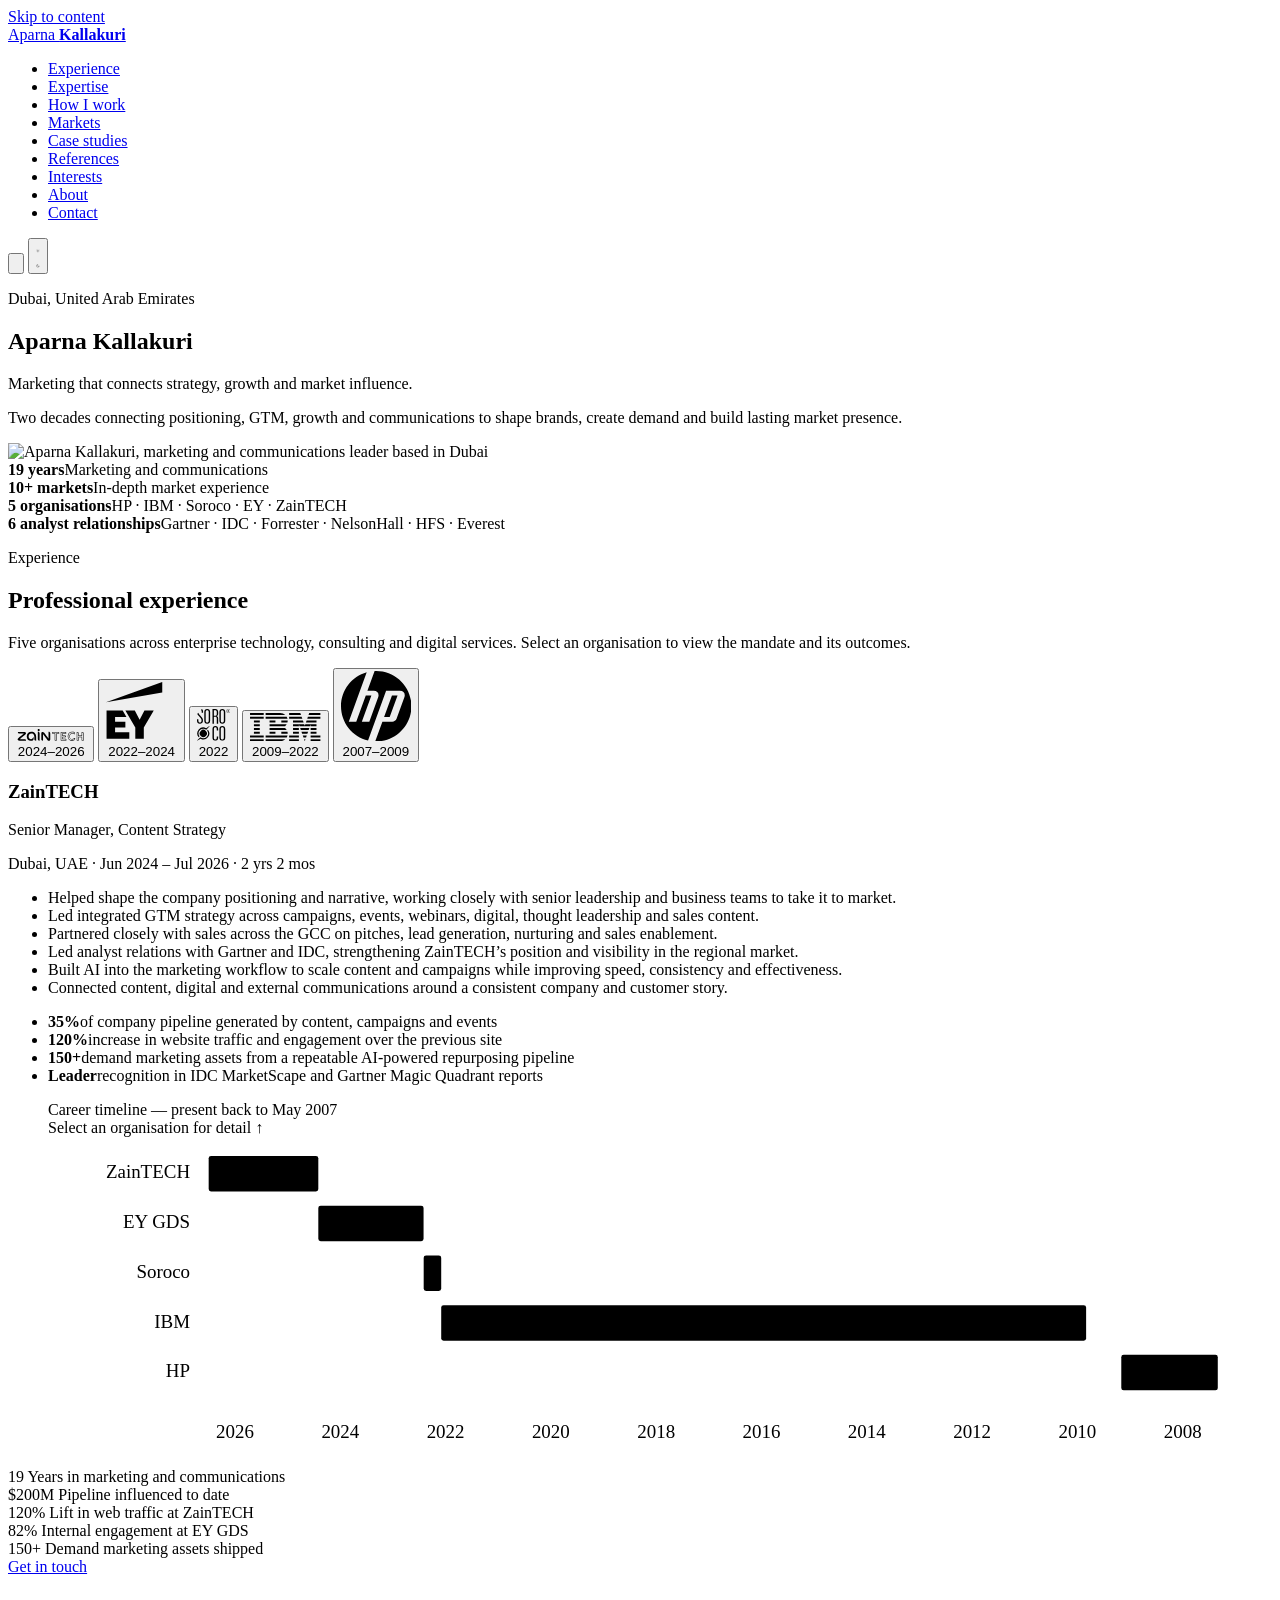
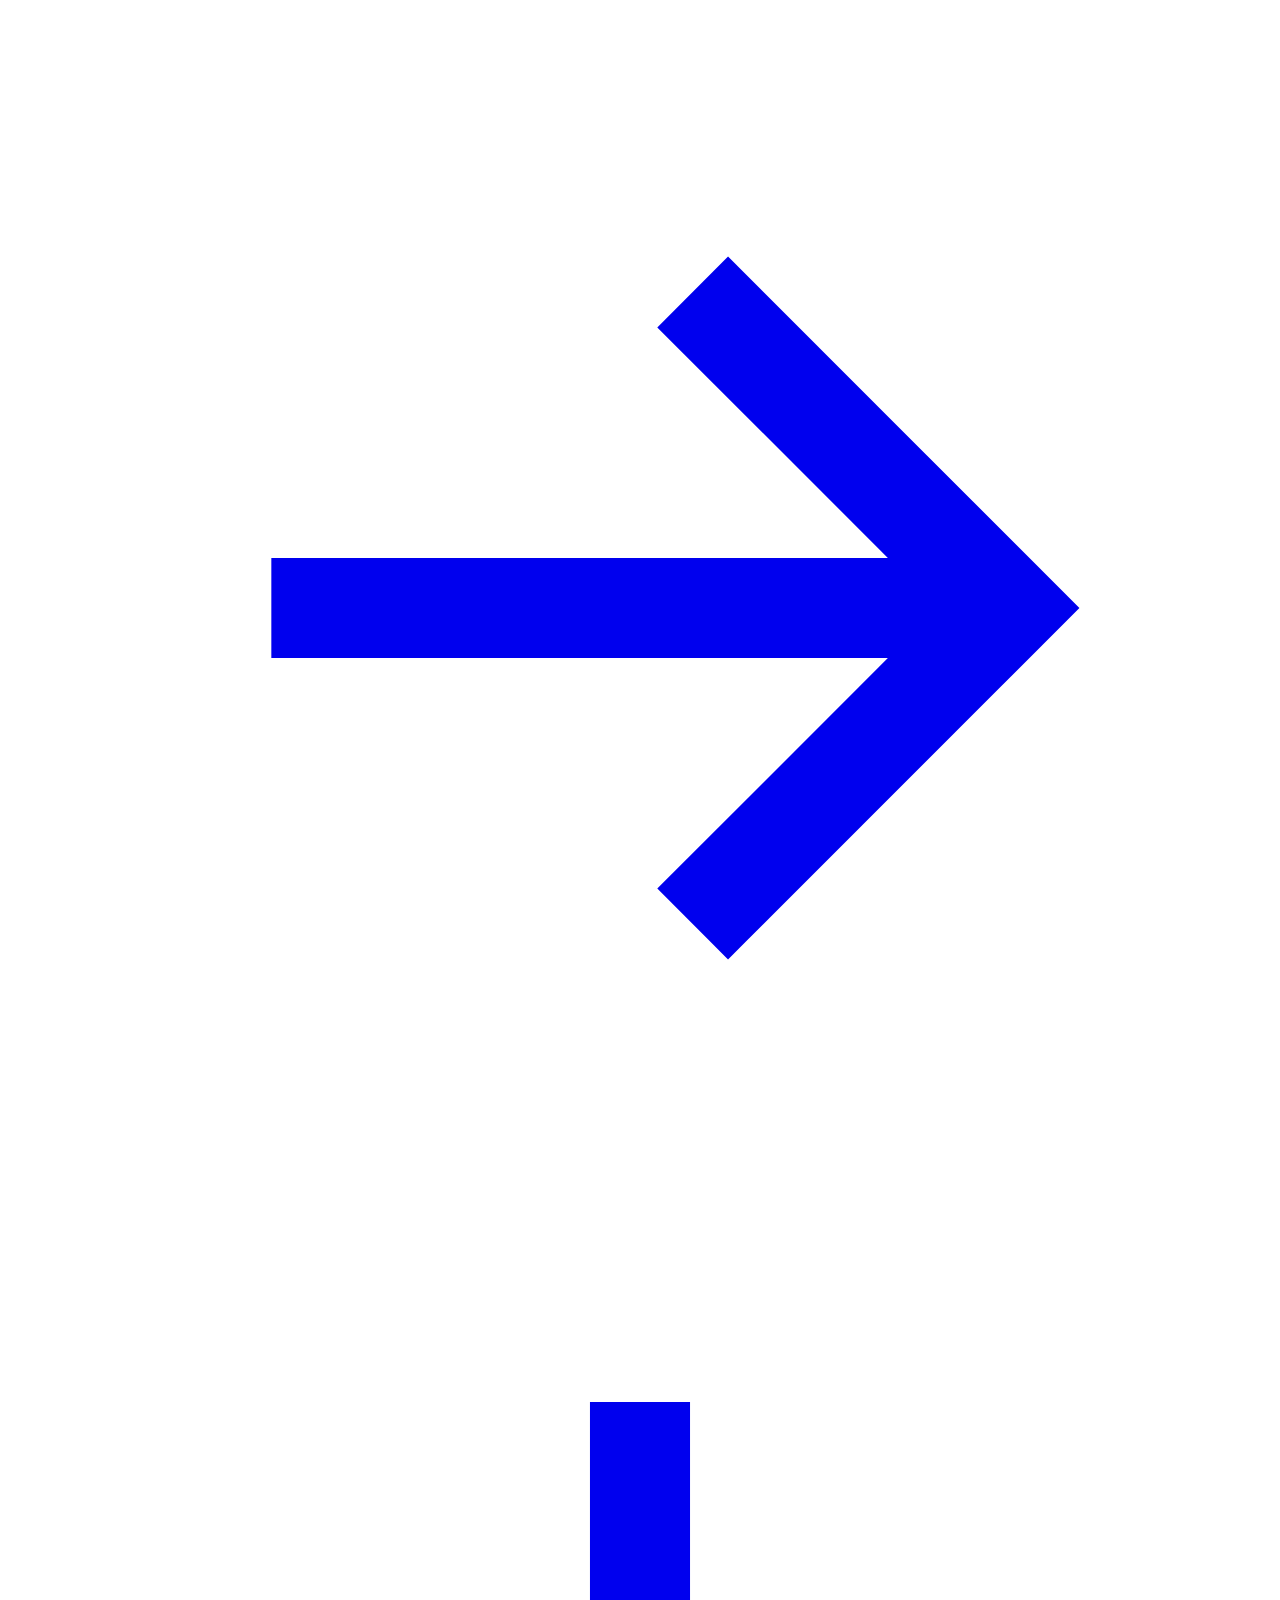
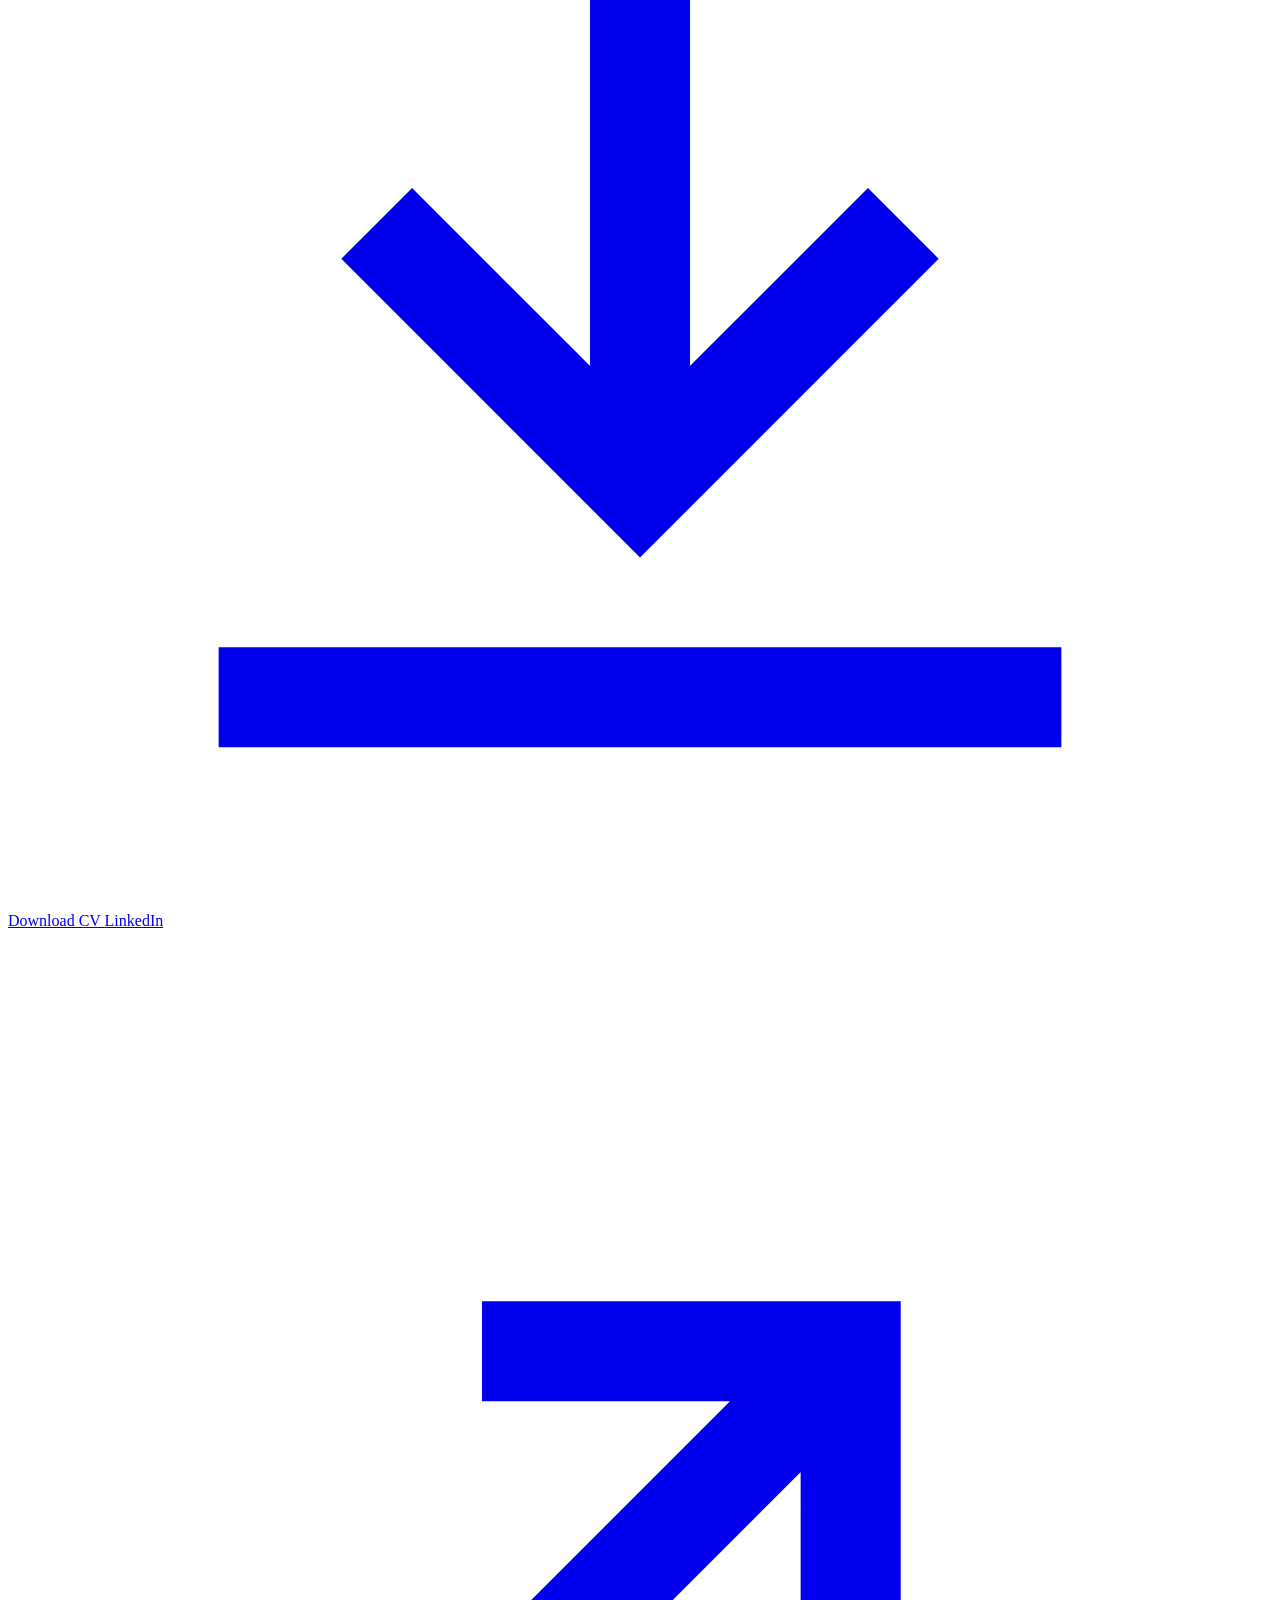
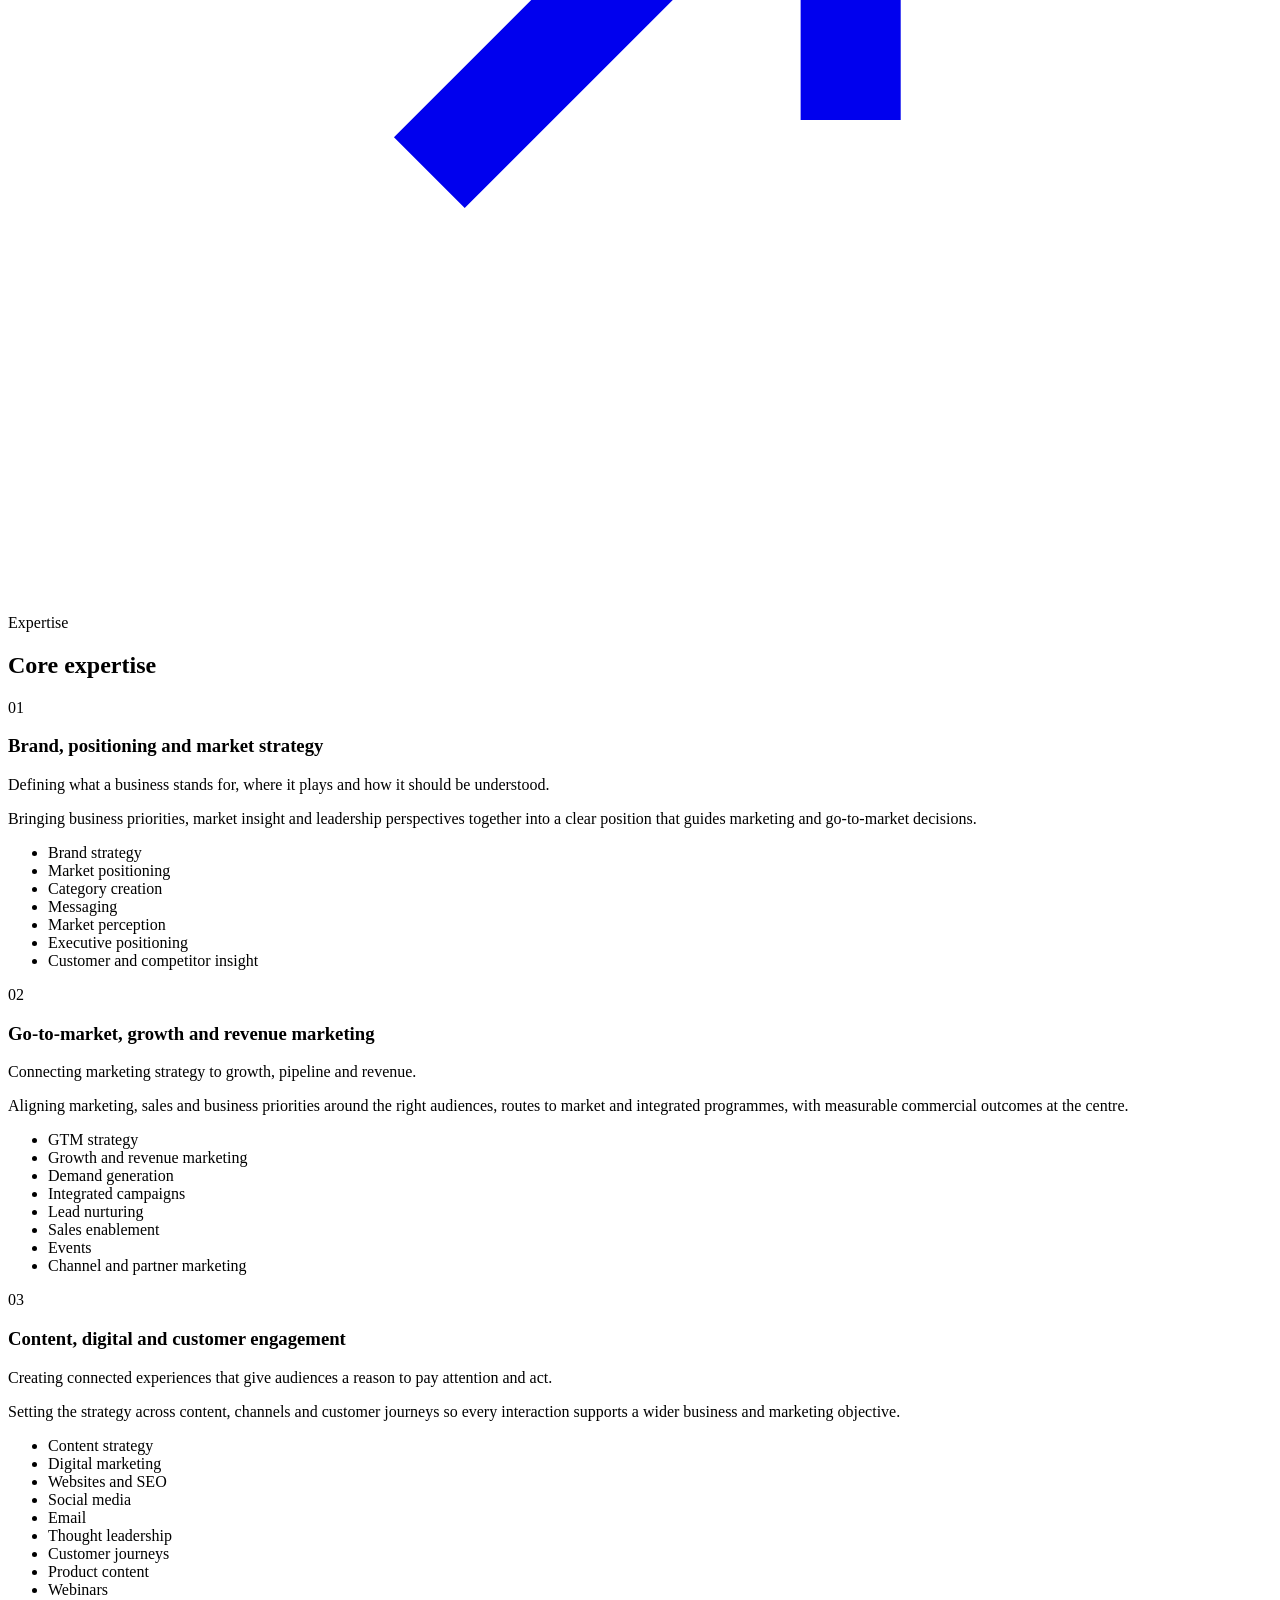
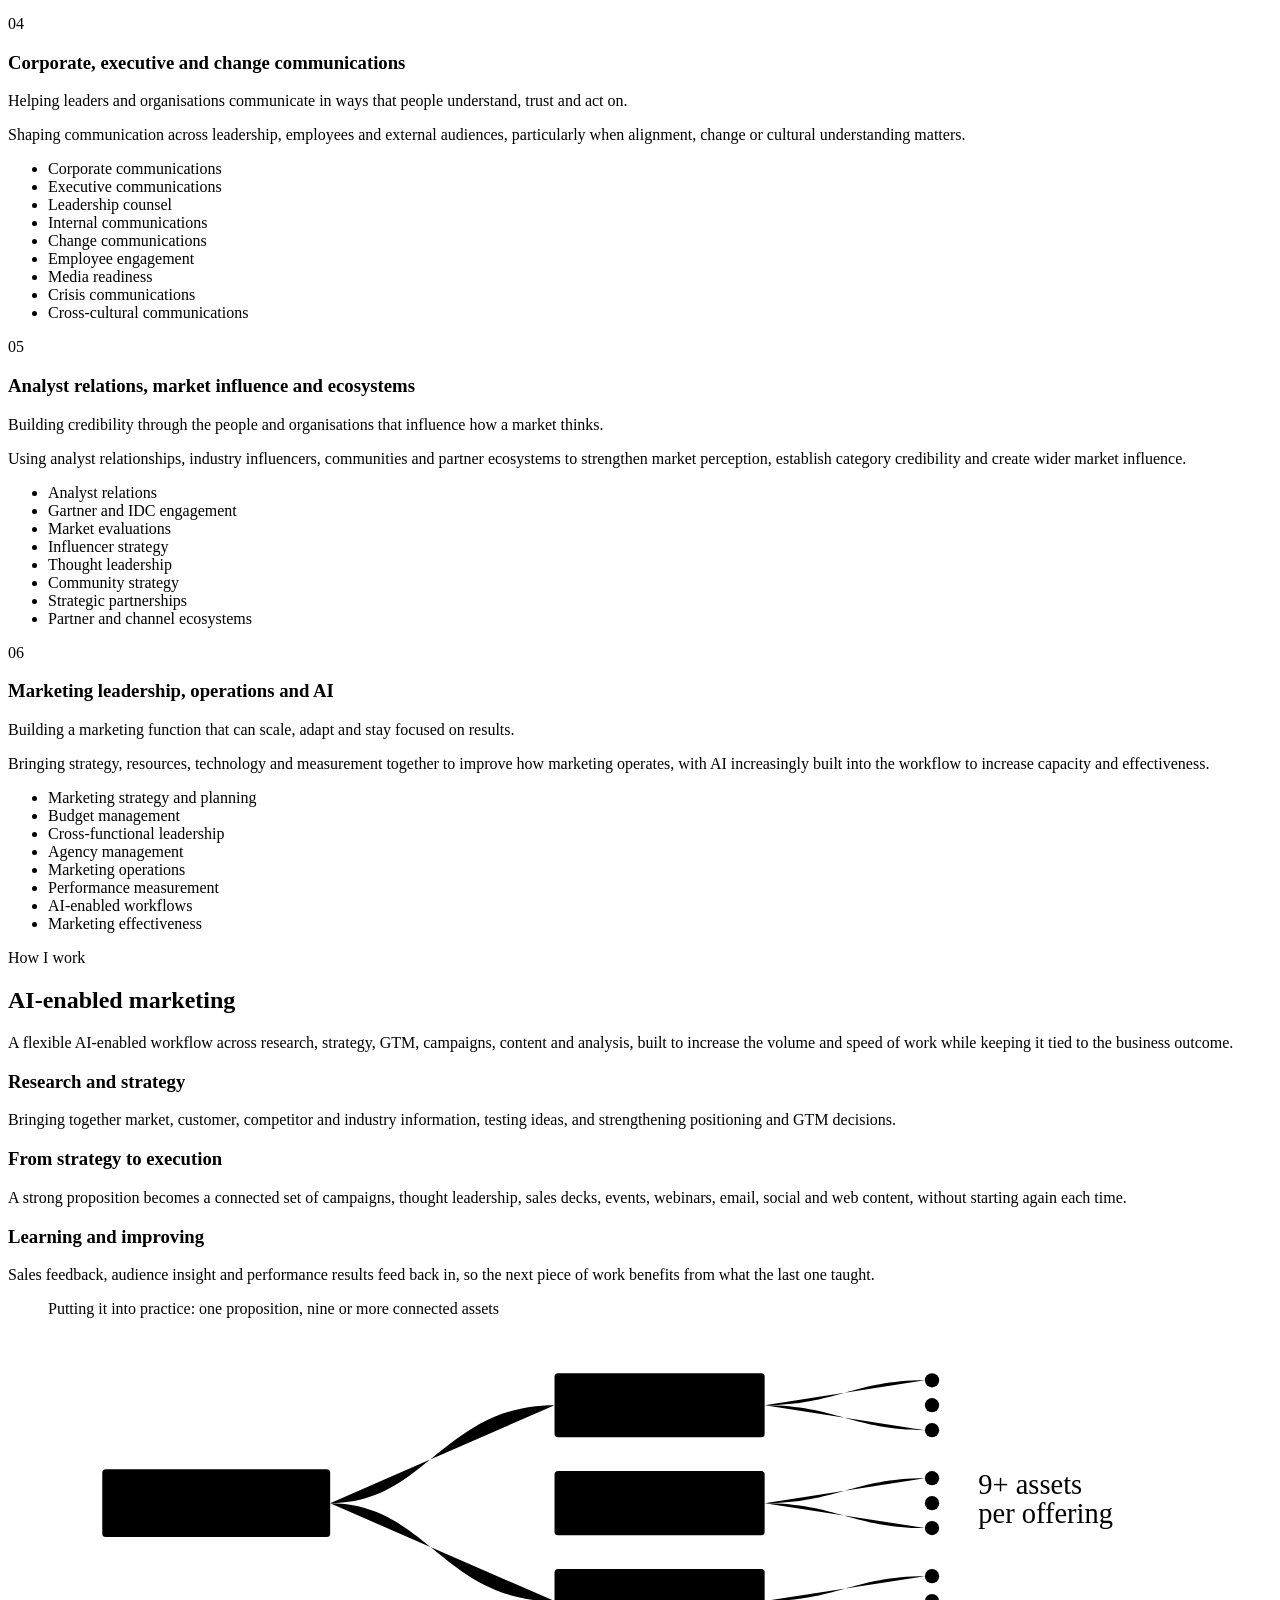
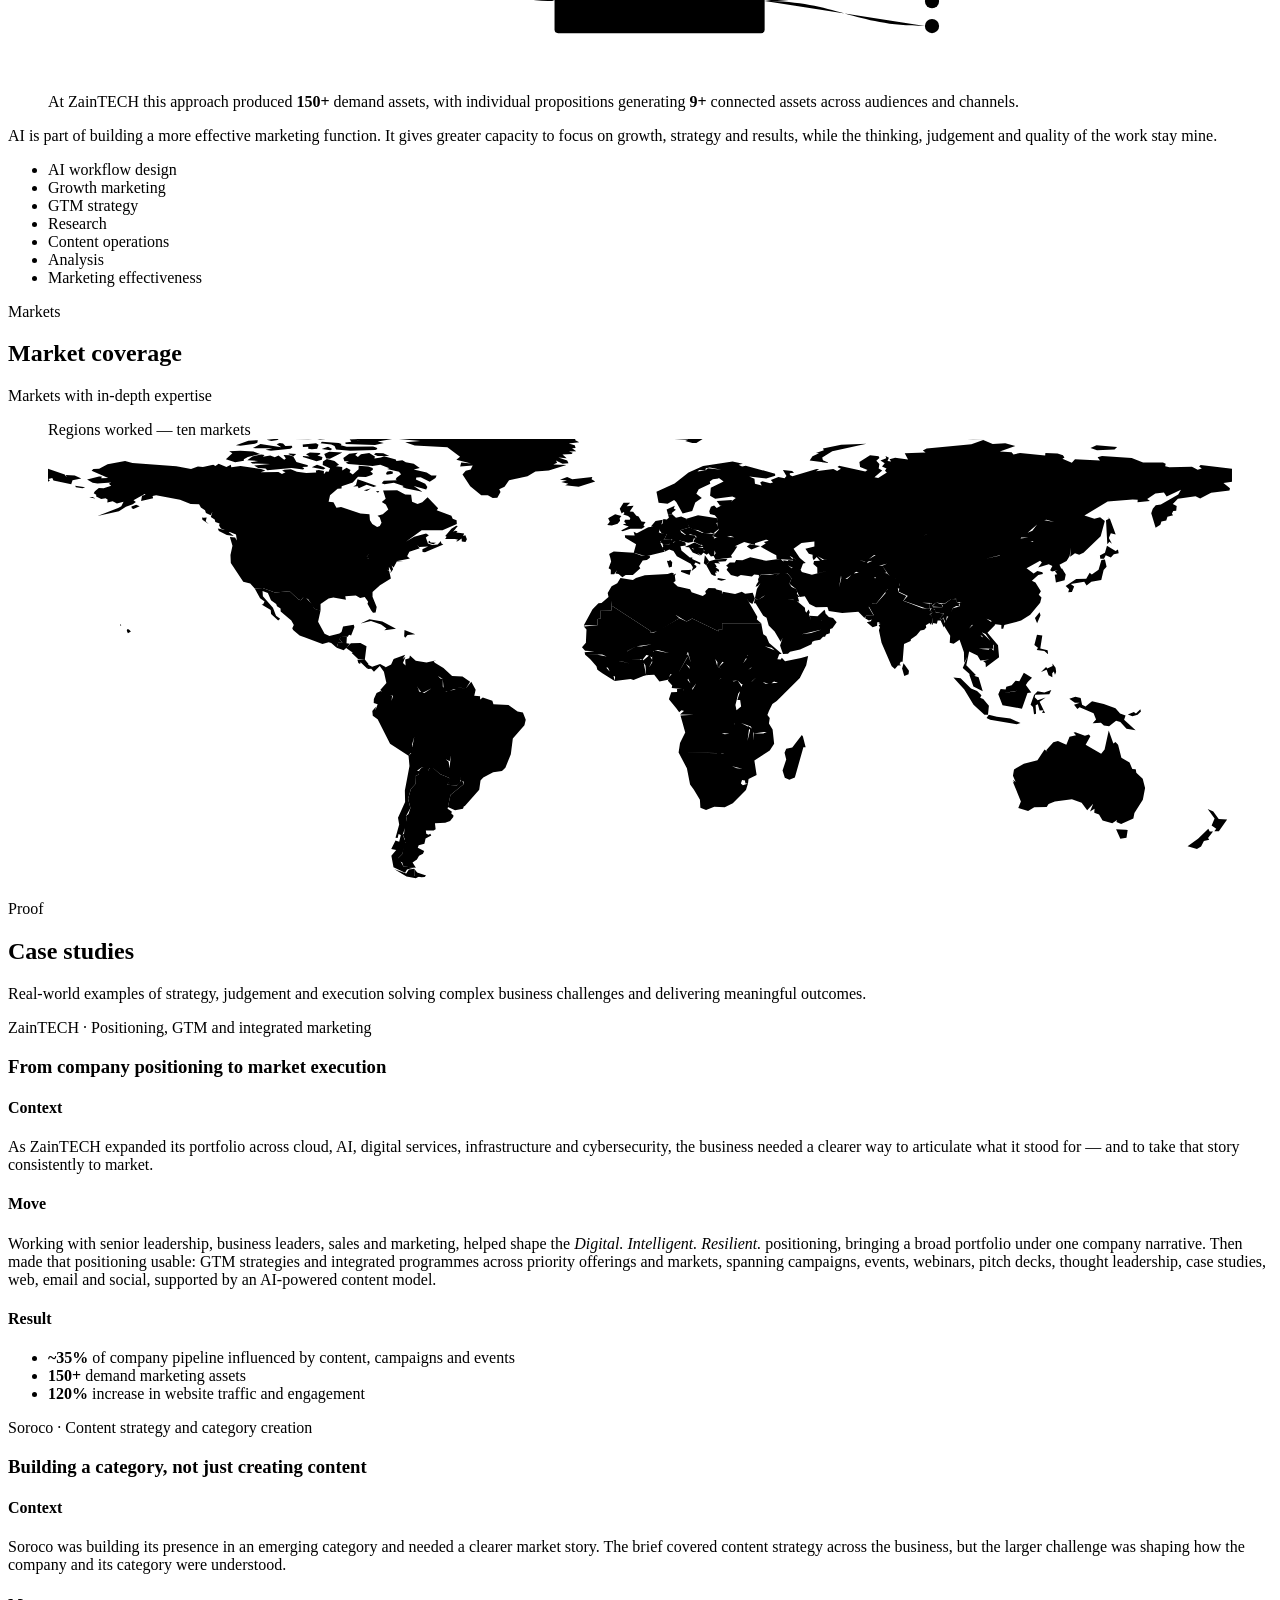
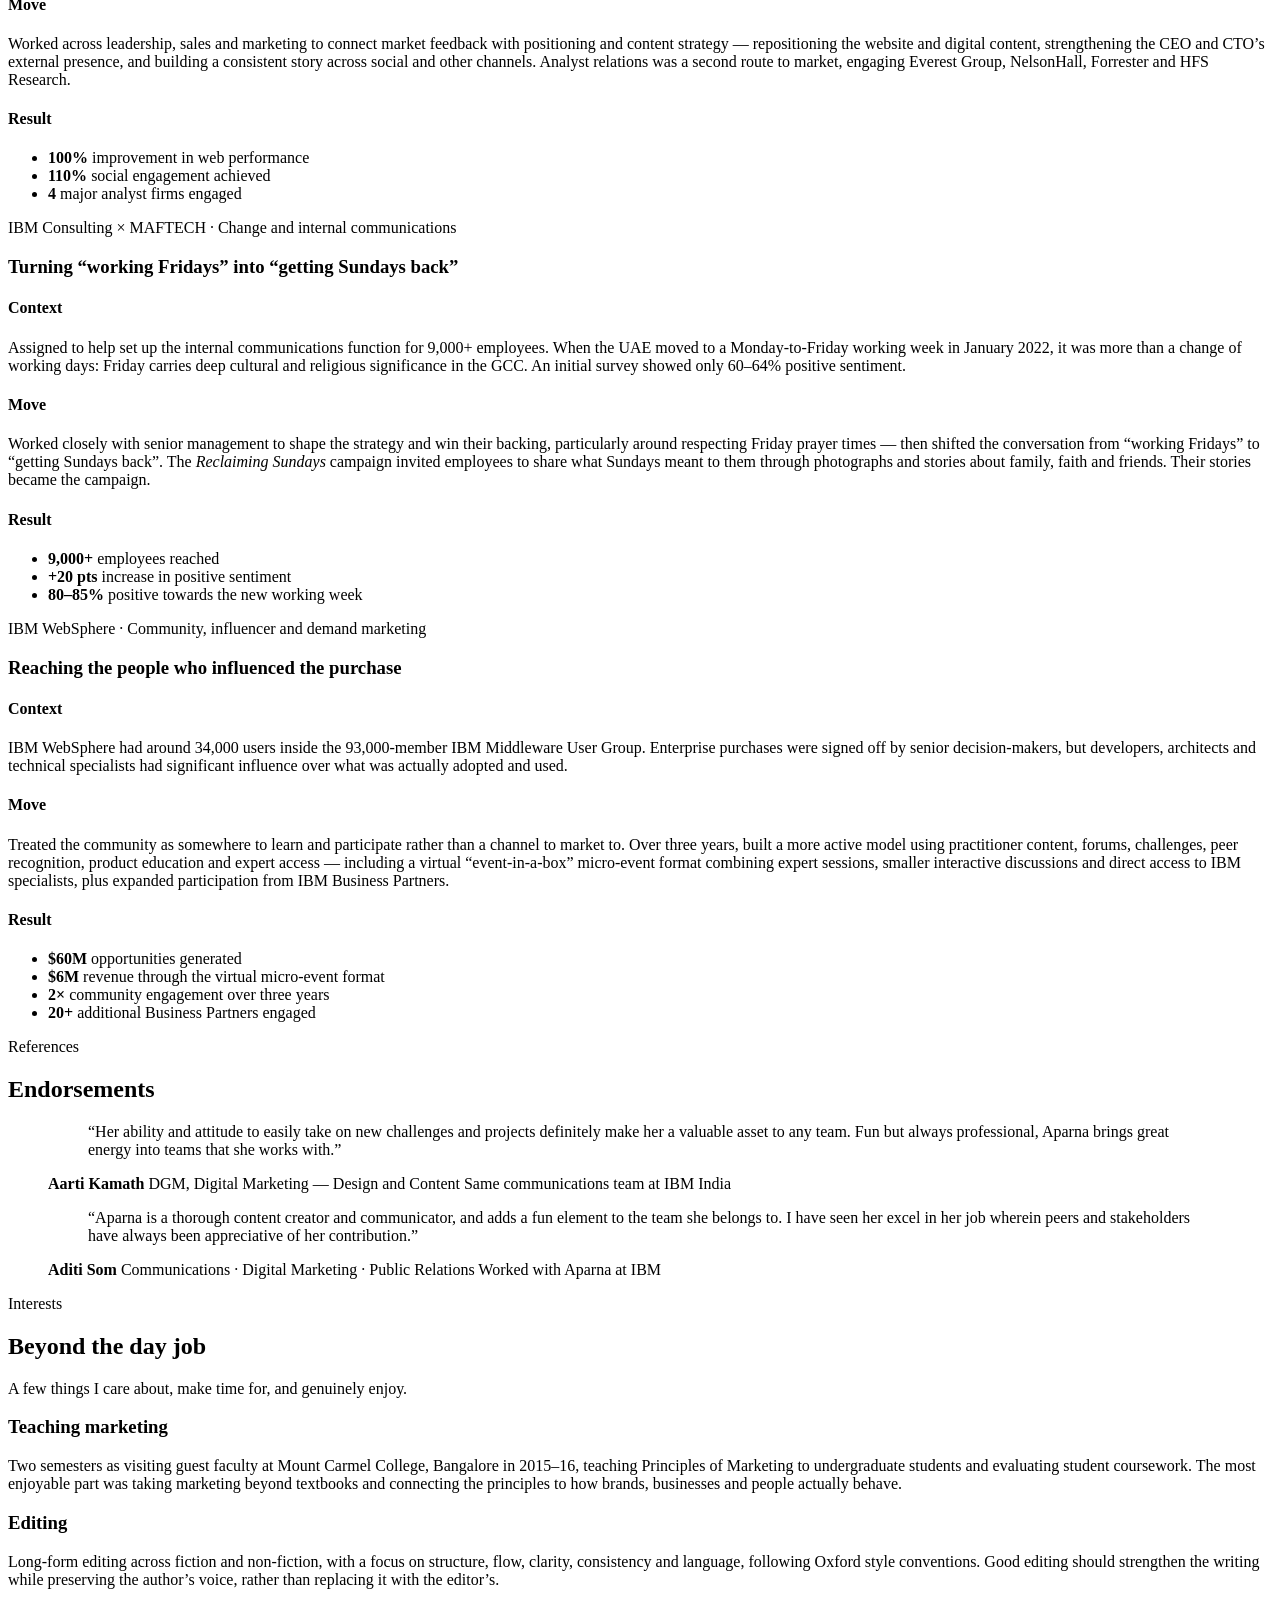
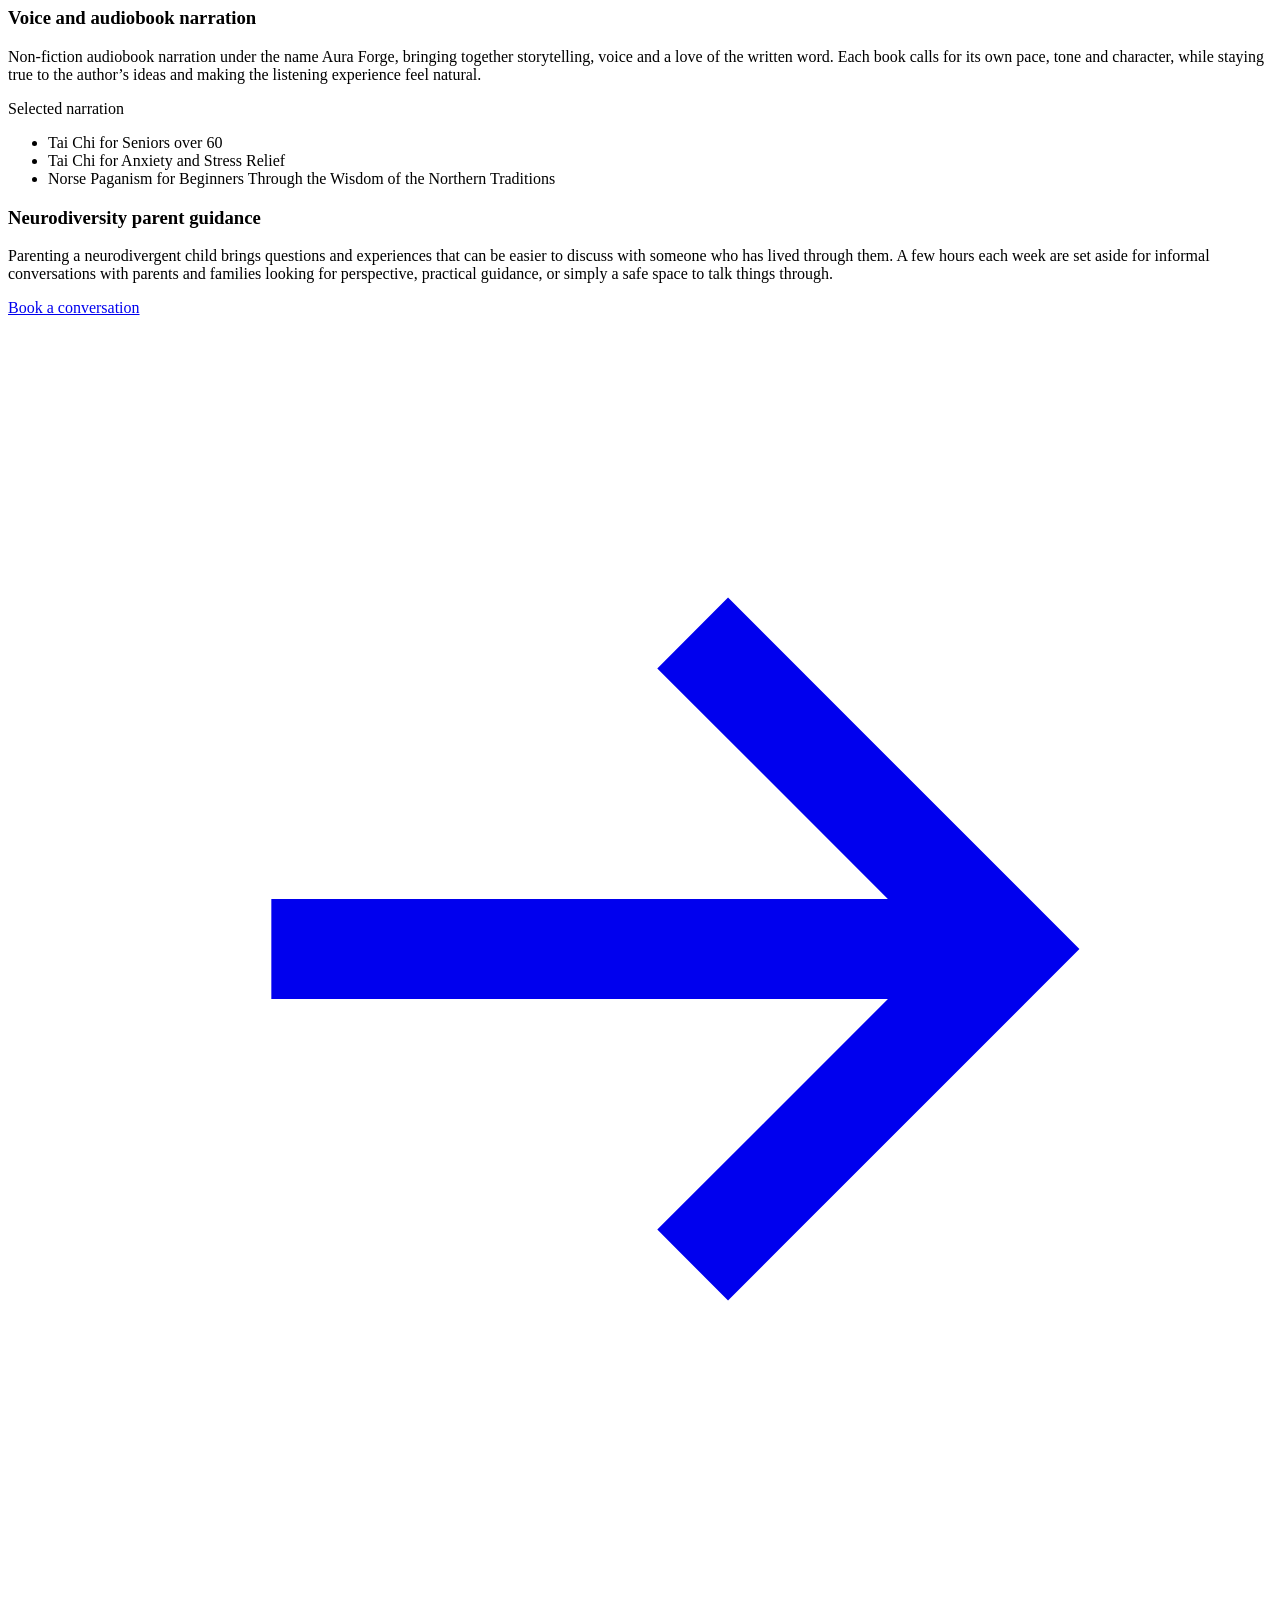
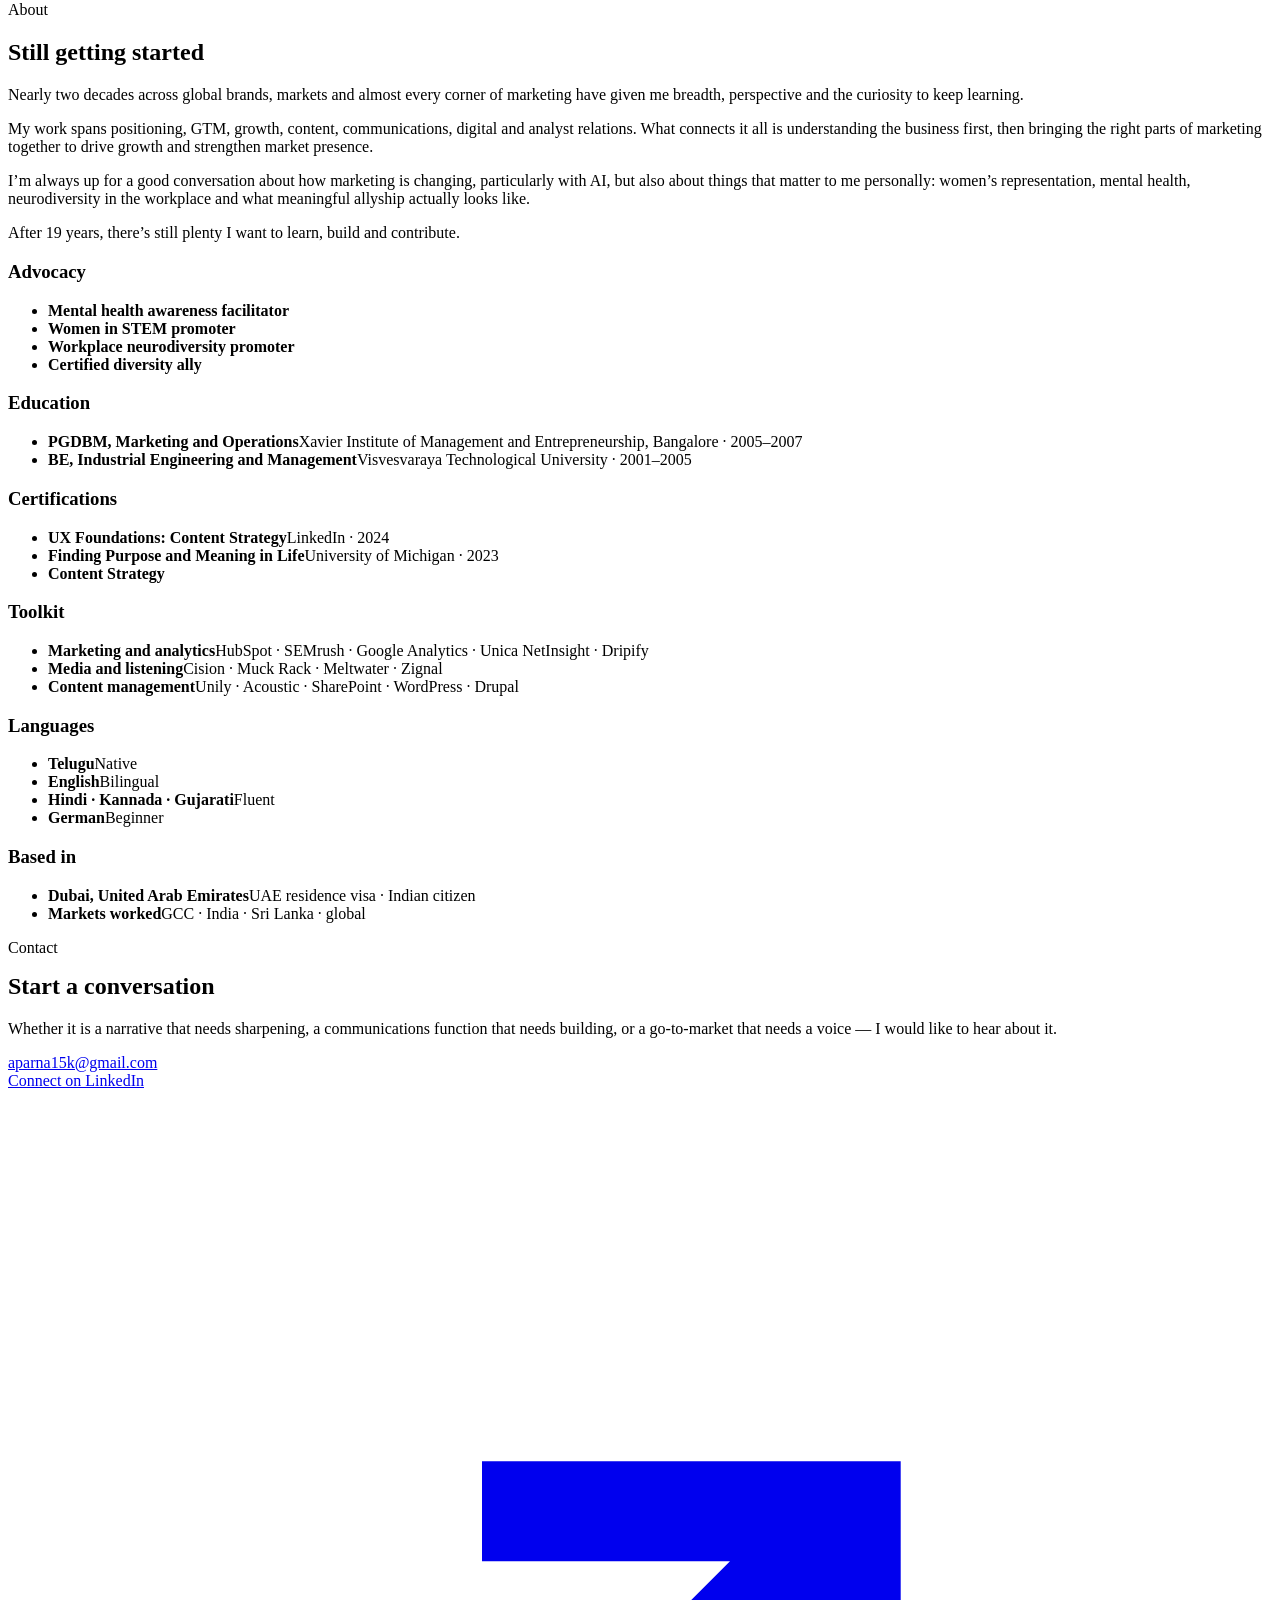
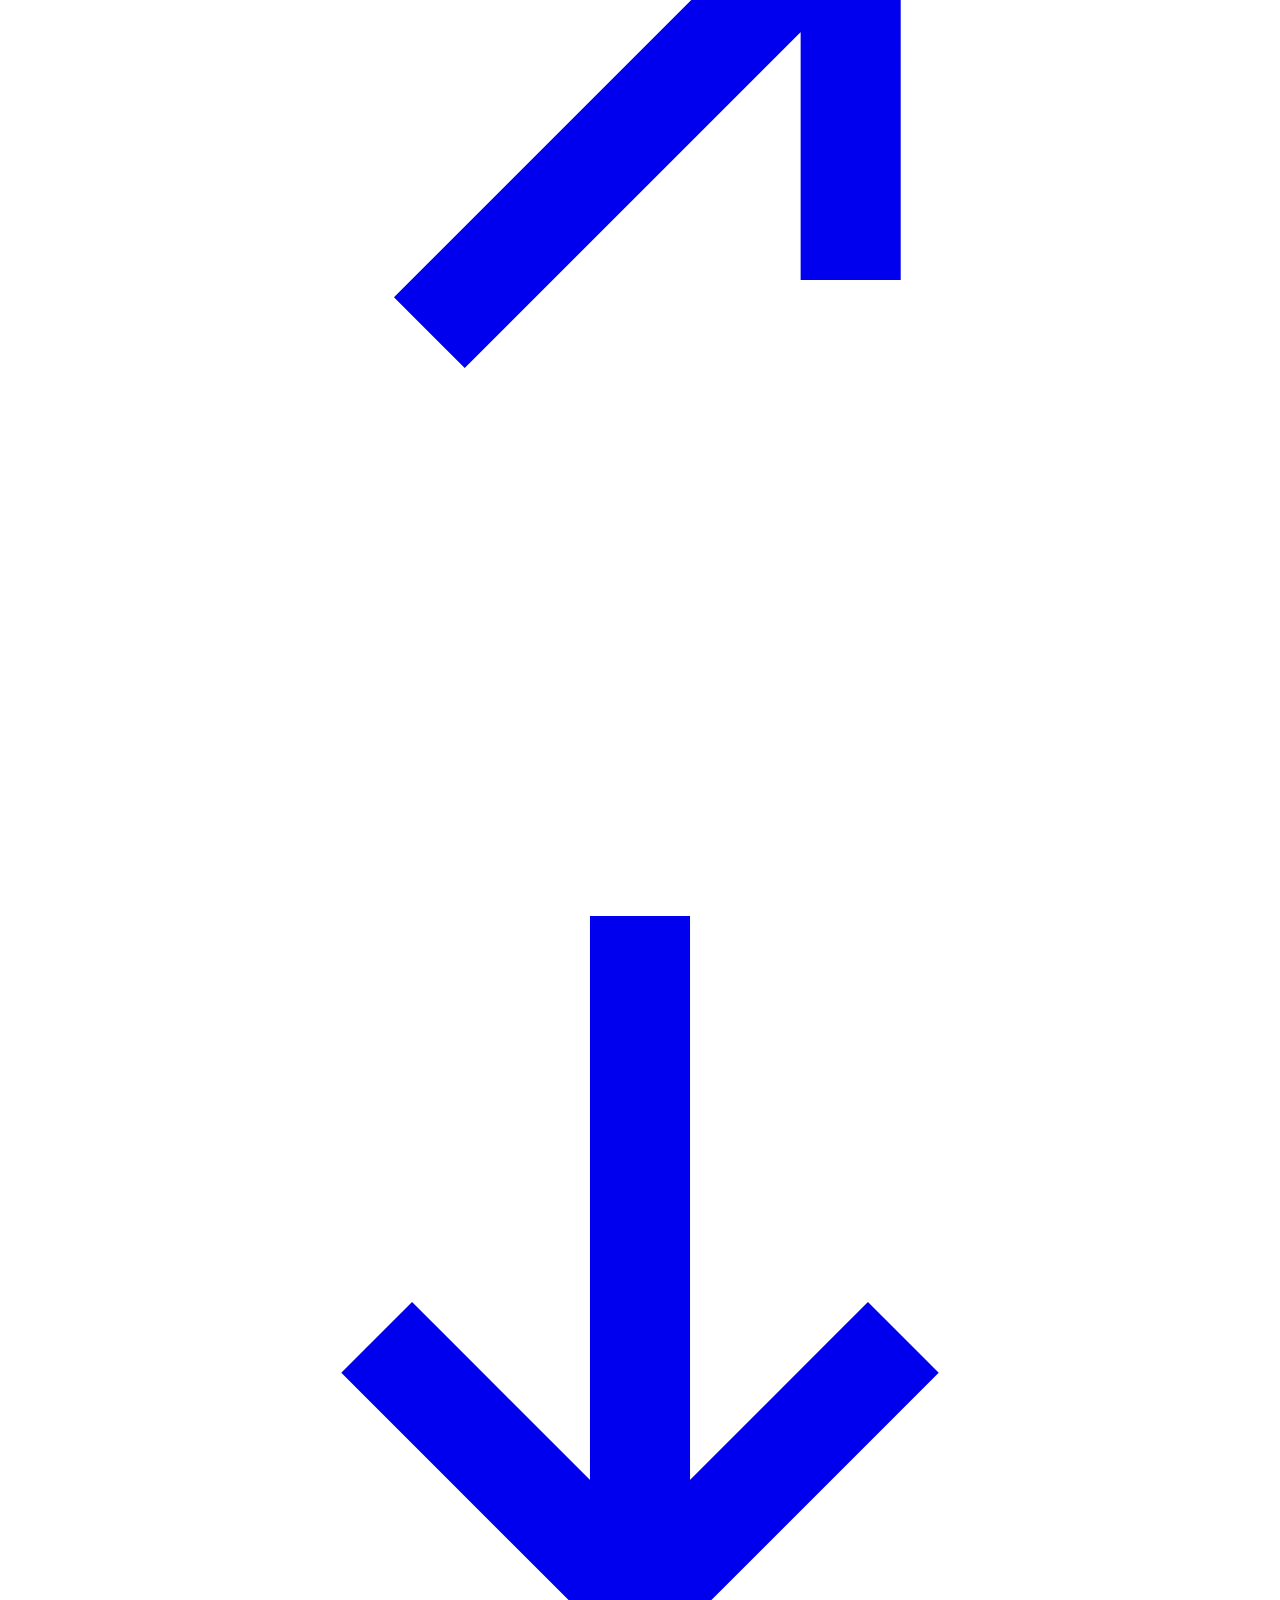
==== commit 404bd2d8: "Rewrite the About prose Four paragraphs in place of three, in her wording. Removes the two em dashes" ====
--- a/site/index.html
+++ b/site/index.html
@@ -871,9 +871,10 @@
         <h2 class="display" id="h-about">Still getting started</h2>
       </div>
       <div class="prose" data-reveal style="margin-bottom:var(--s-5)">
-        <p>Having worked with some of the biggest brands in the world, collaborated with almost every geography on the planet and contributed in almost every marketing area there is, I believe I am still getting started.</p>
-        <p>What I actually do is build clear narratives, integrated programmes and trusted partnerships that turn strategy into measurable business impact — for technology, consulting and digital services businesses in the GCC and global markets.</p>
-        <p>Always open to an enriching chat about work and how one can contribute beyond it — AI writing workflows, female representation in various aspects of life, mental health and neurodivergence in organisations, and what allyship truly looks like.</p>
+        <p>Nearly two decades across global brands, markets and almost every corner of marketing have given me breadth, perspective and the curiosity to keep learning.</p>
+        <p>My work spans positioning, GTM, growth, content, communications, digital and analyst relations. What connects it all is understanding the business first, then bringing the right parts of marketing together to drive growth and strengthen market presence.</p>
+        <p>I’m always up for a good conversation about how marketing is changing, particularly with AI, but also about things that matter to me personally: women’s representation, mental health, neurodiversity in the workplace and what meaningful allyship actually looks like.</p>
+        <p>After 19 years, there’s still plenty I want to learn, build and contribute.</p>
       </div>
 
       <div class="data" data-reveal>
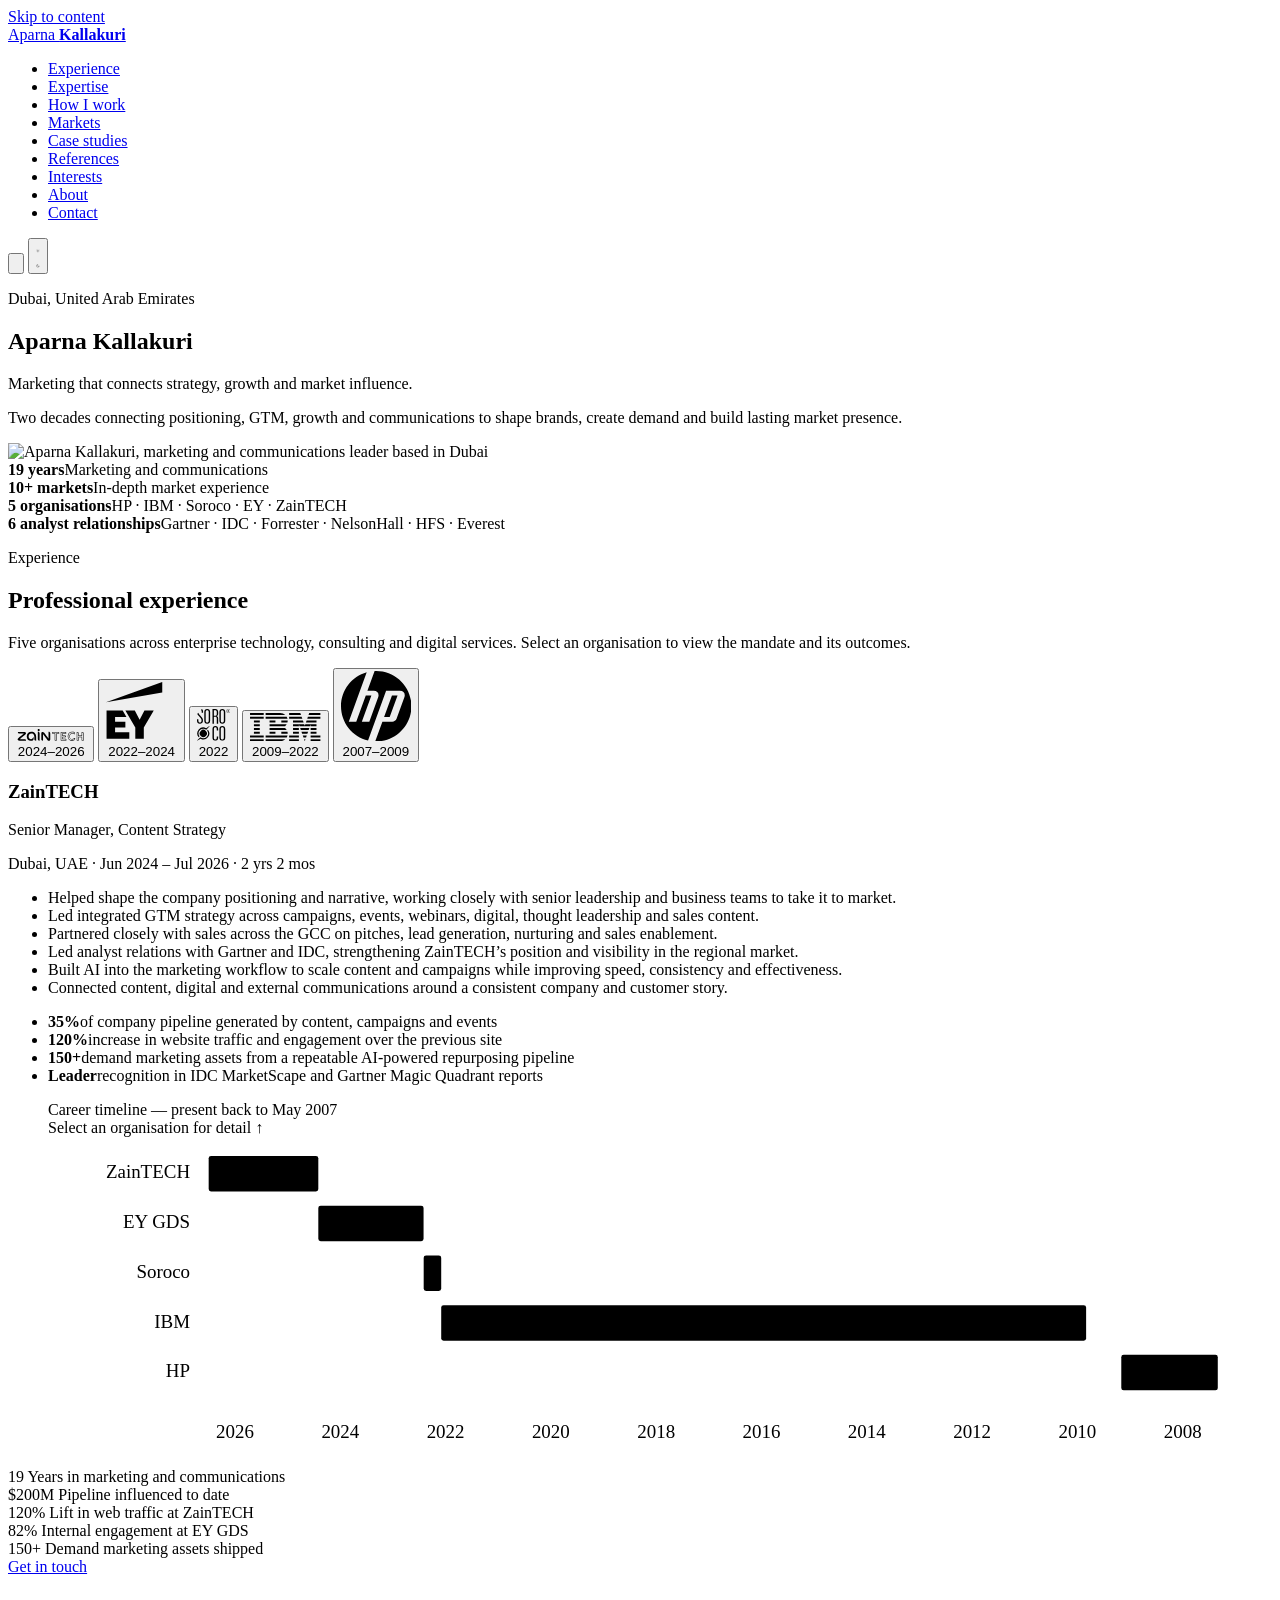
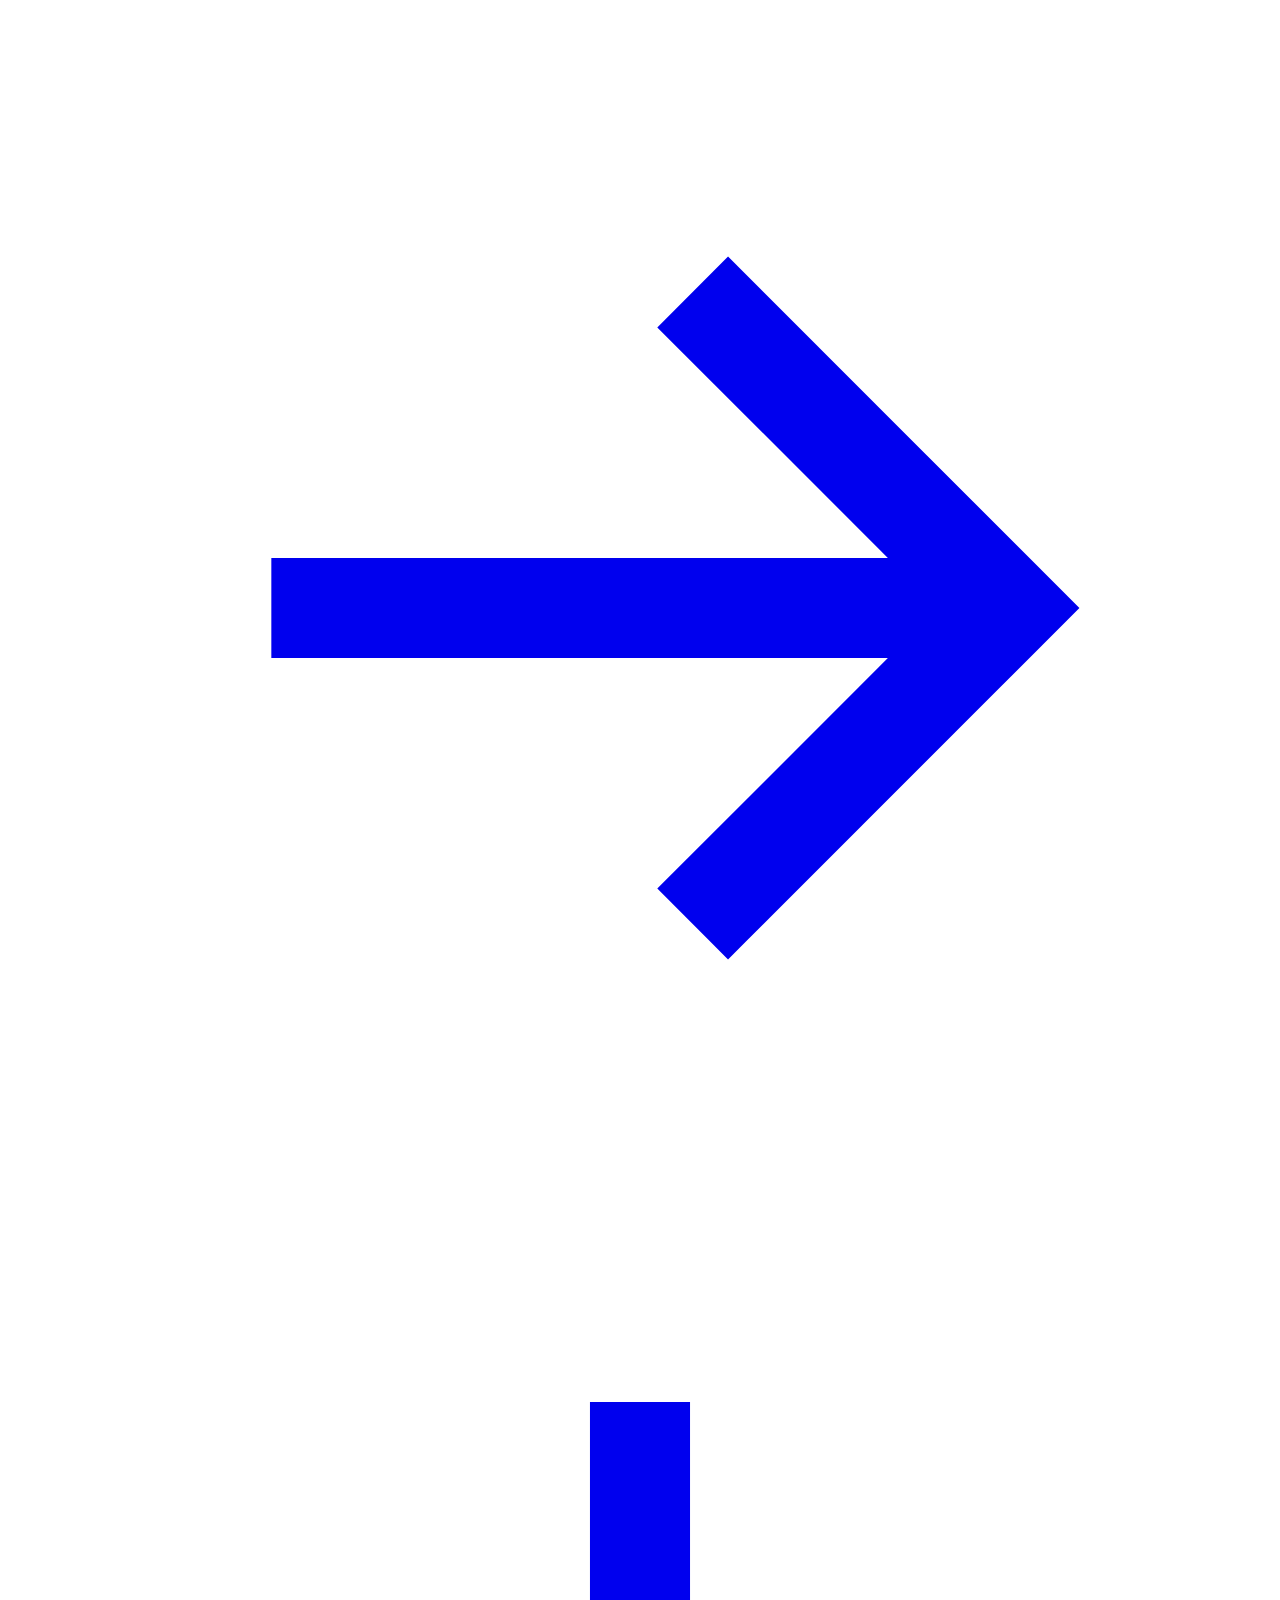
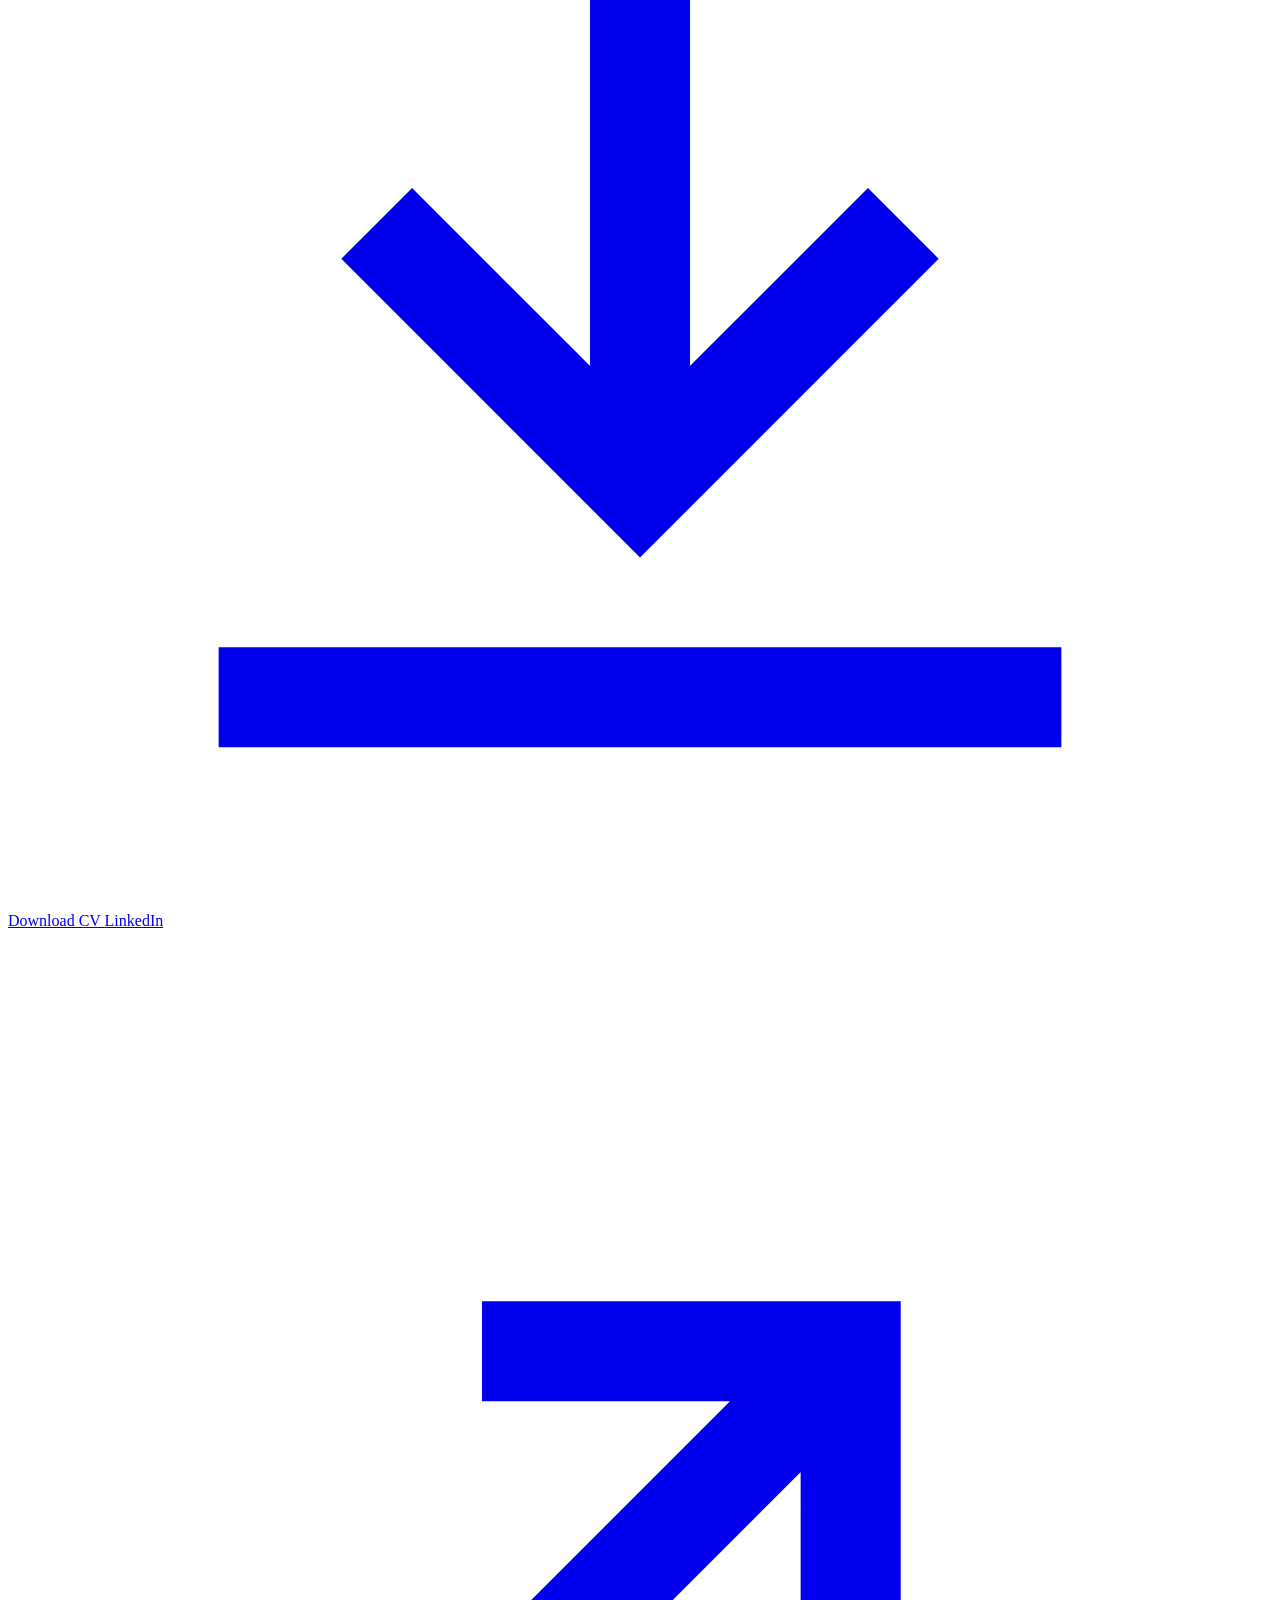
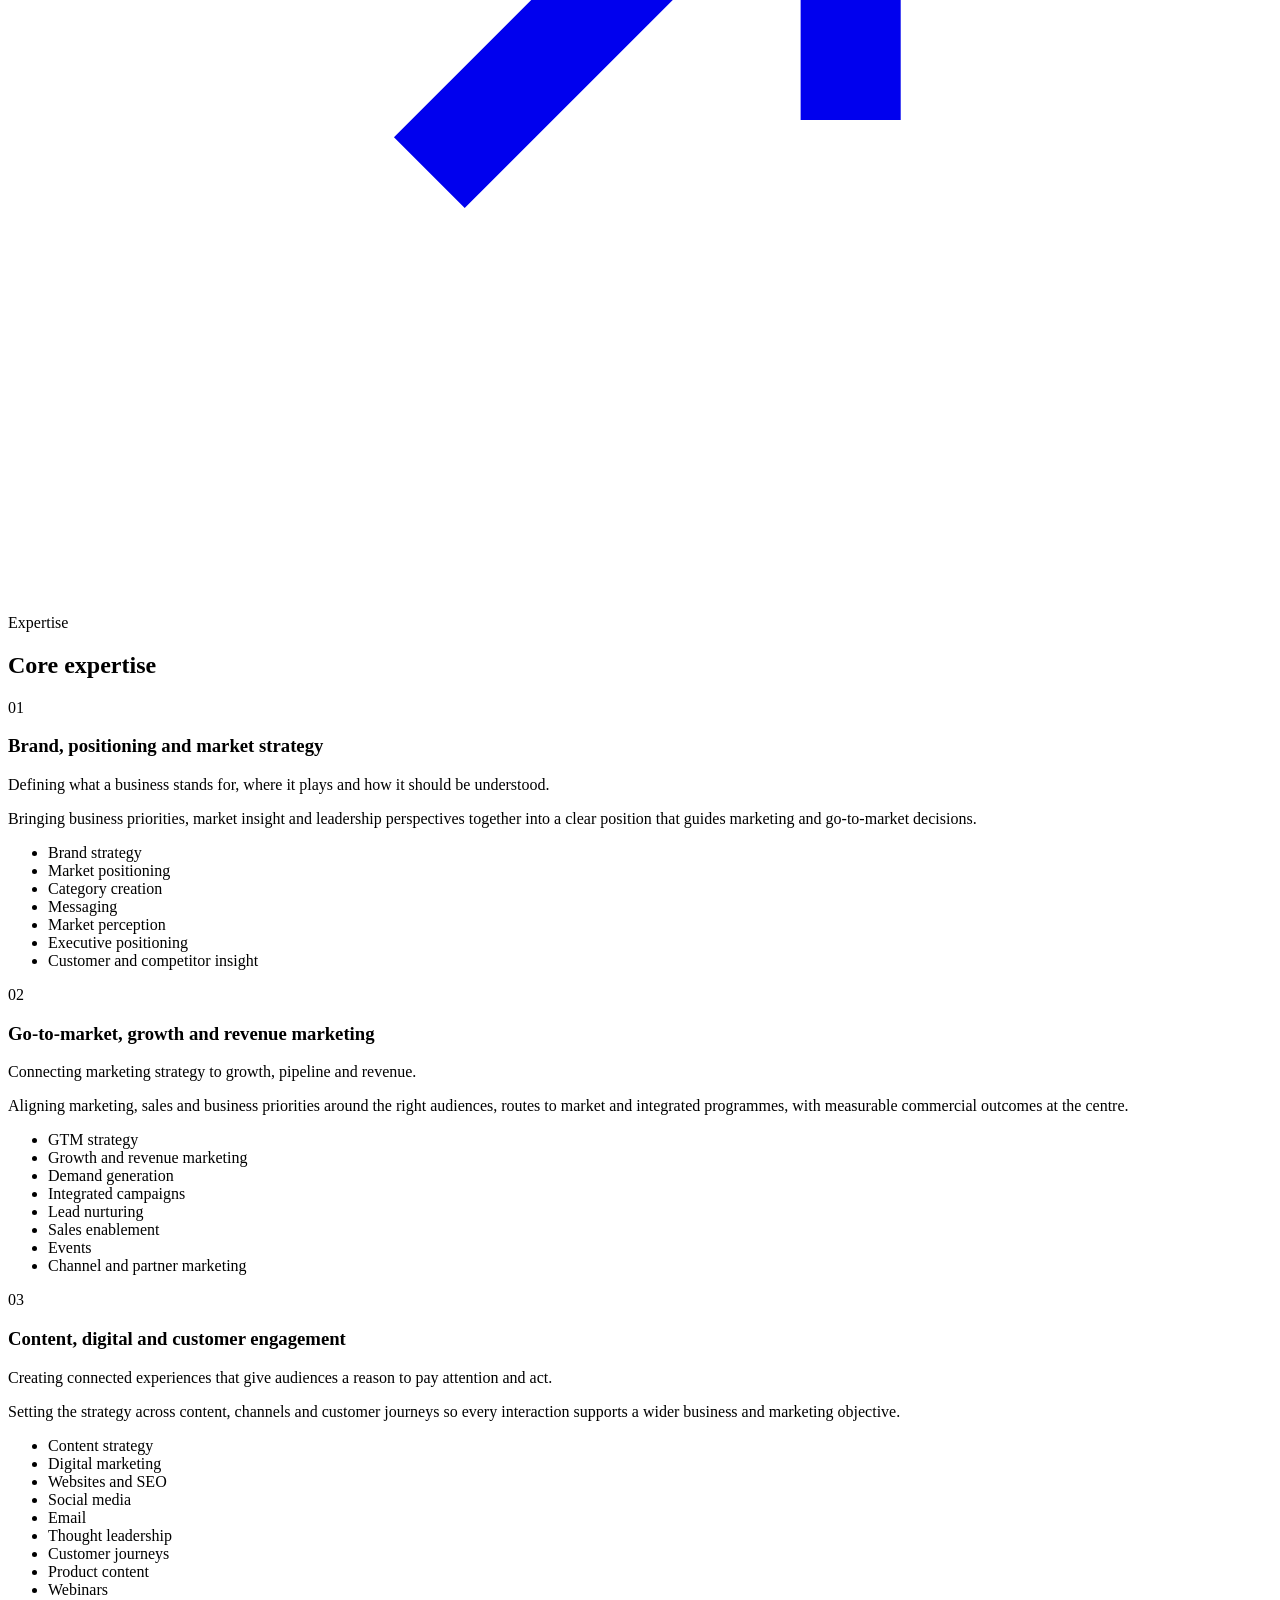
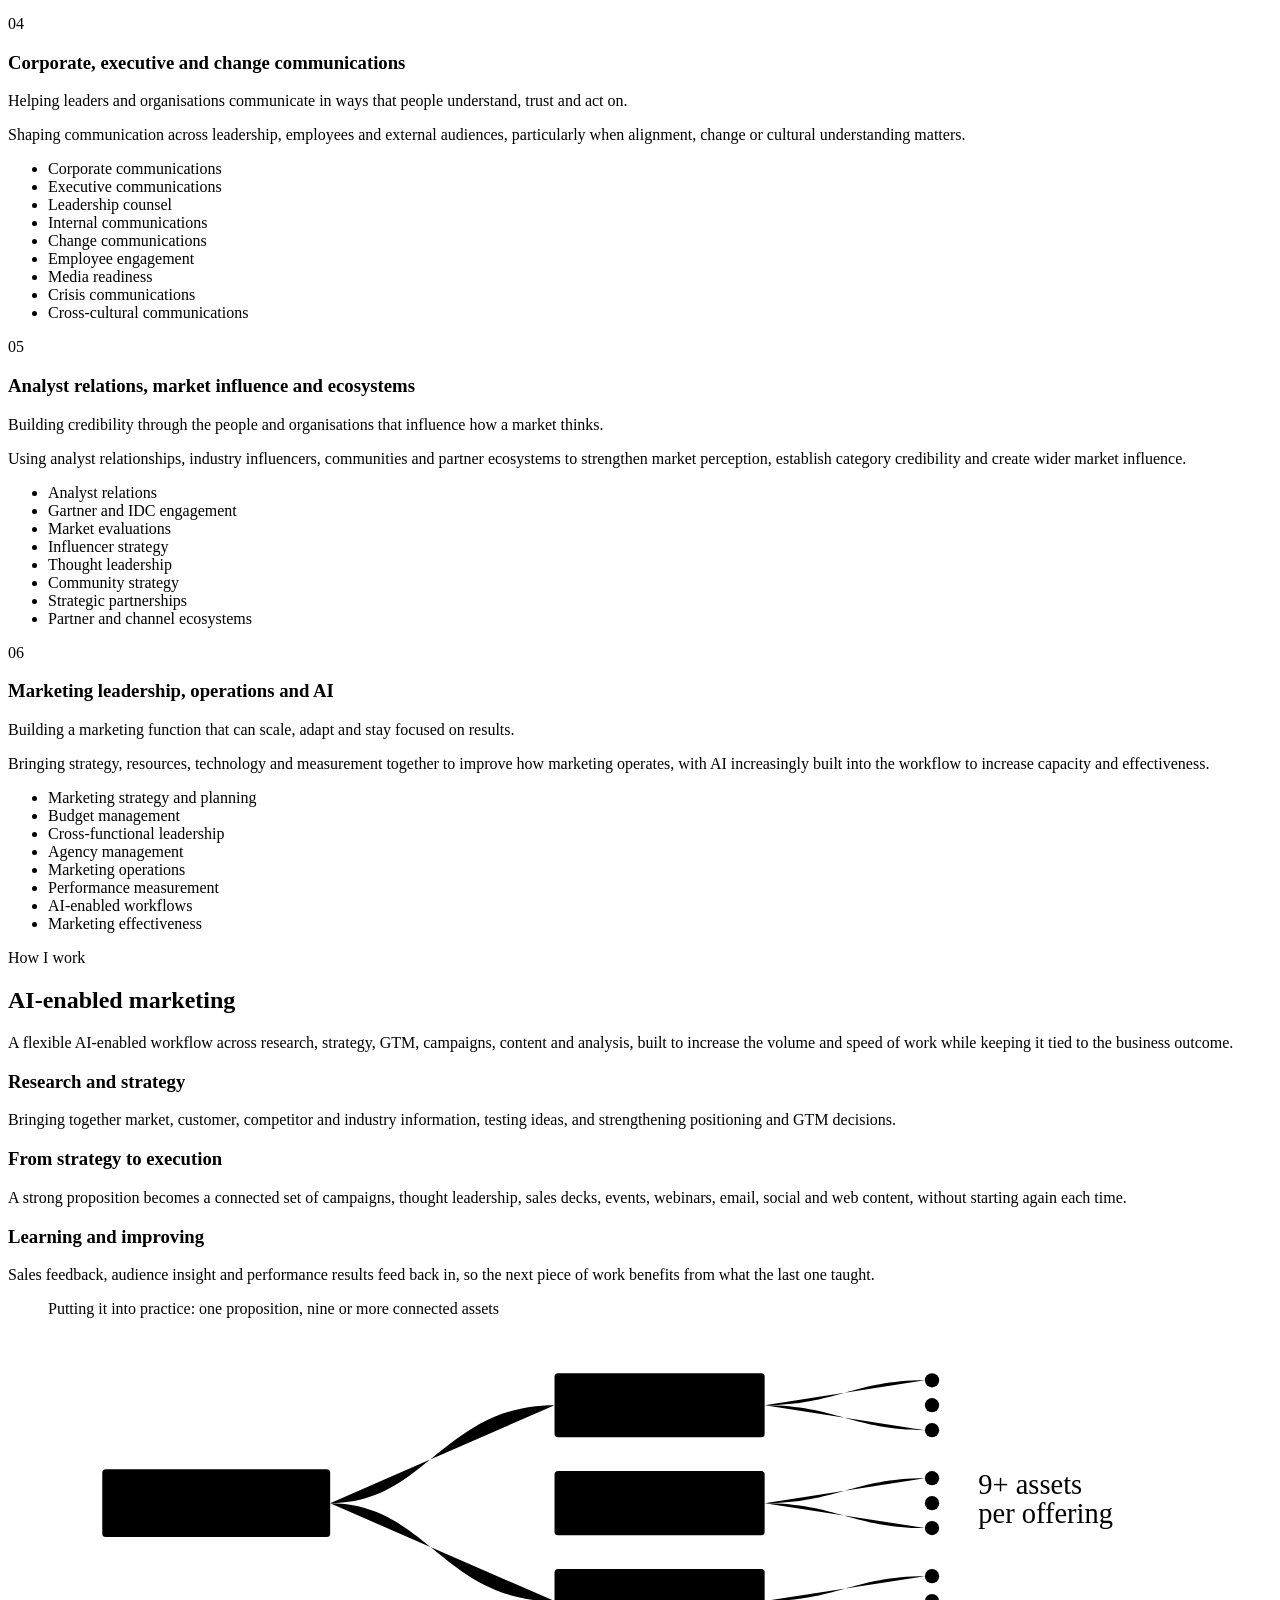
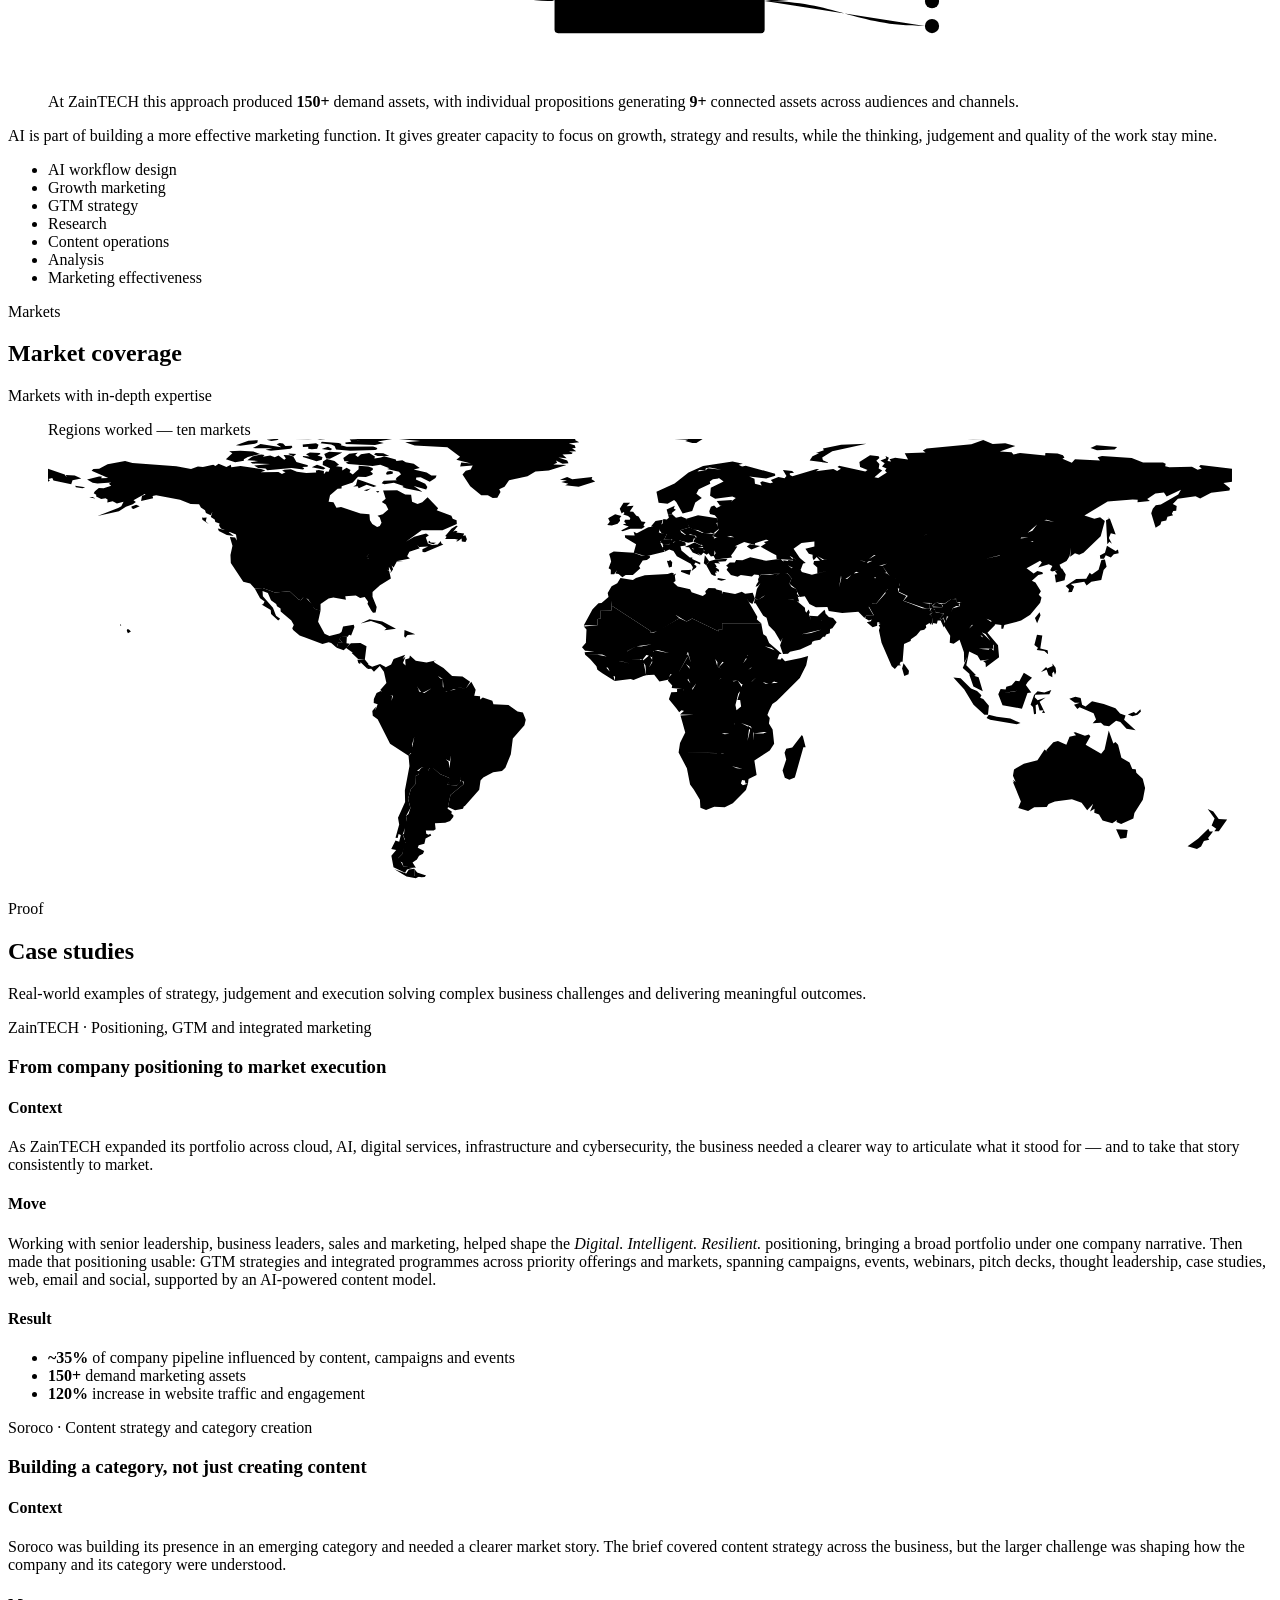
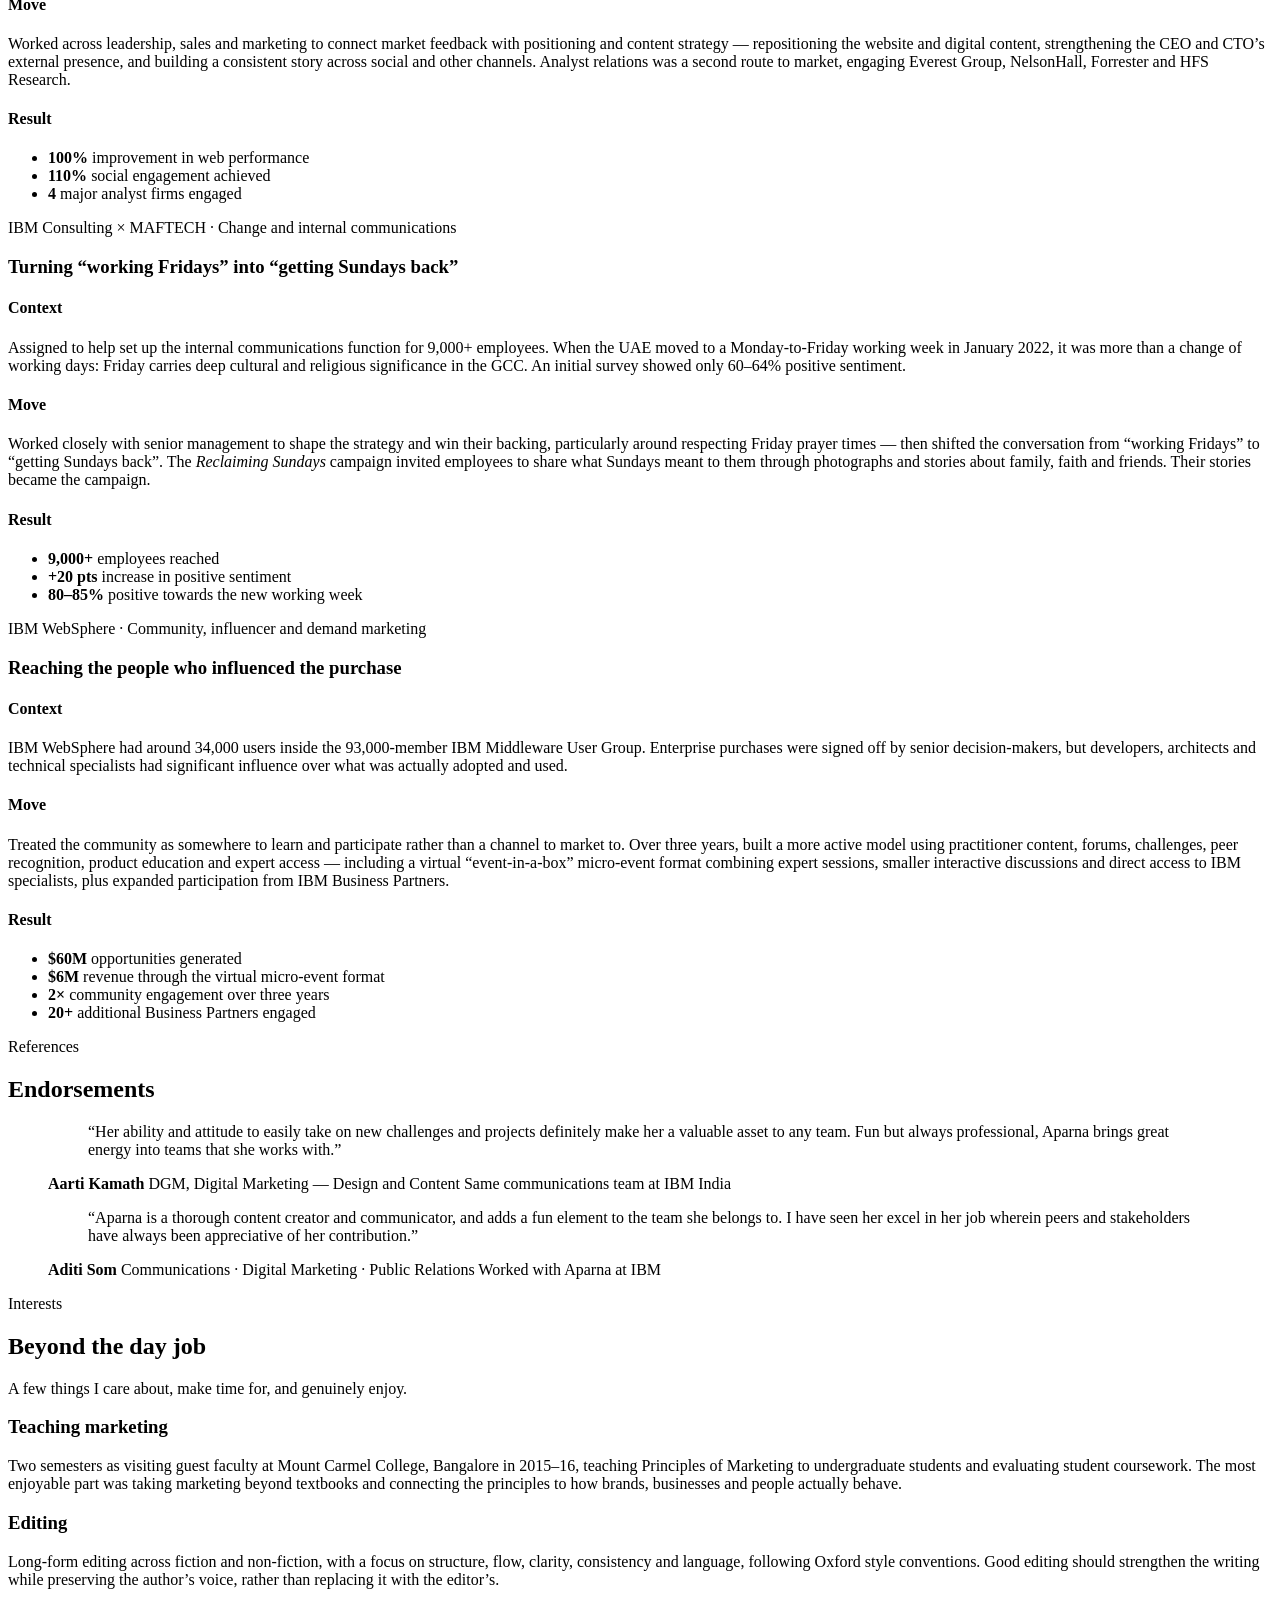
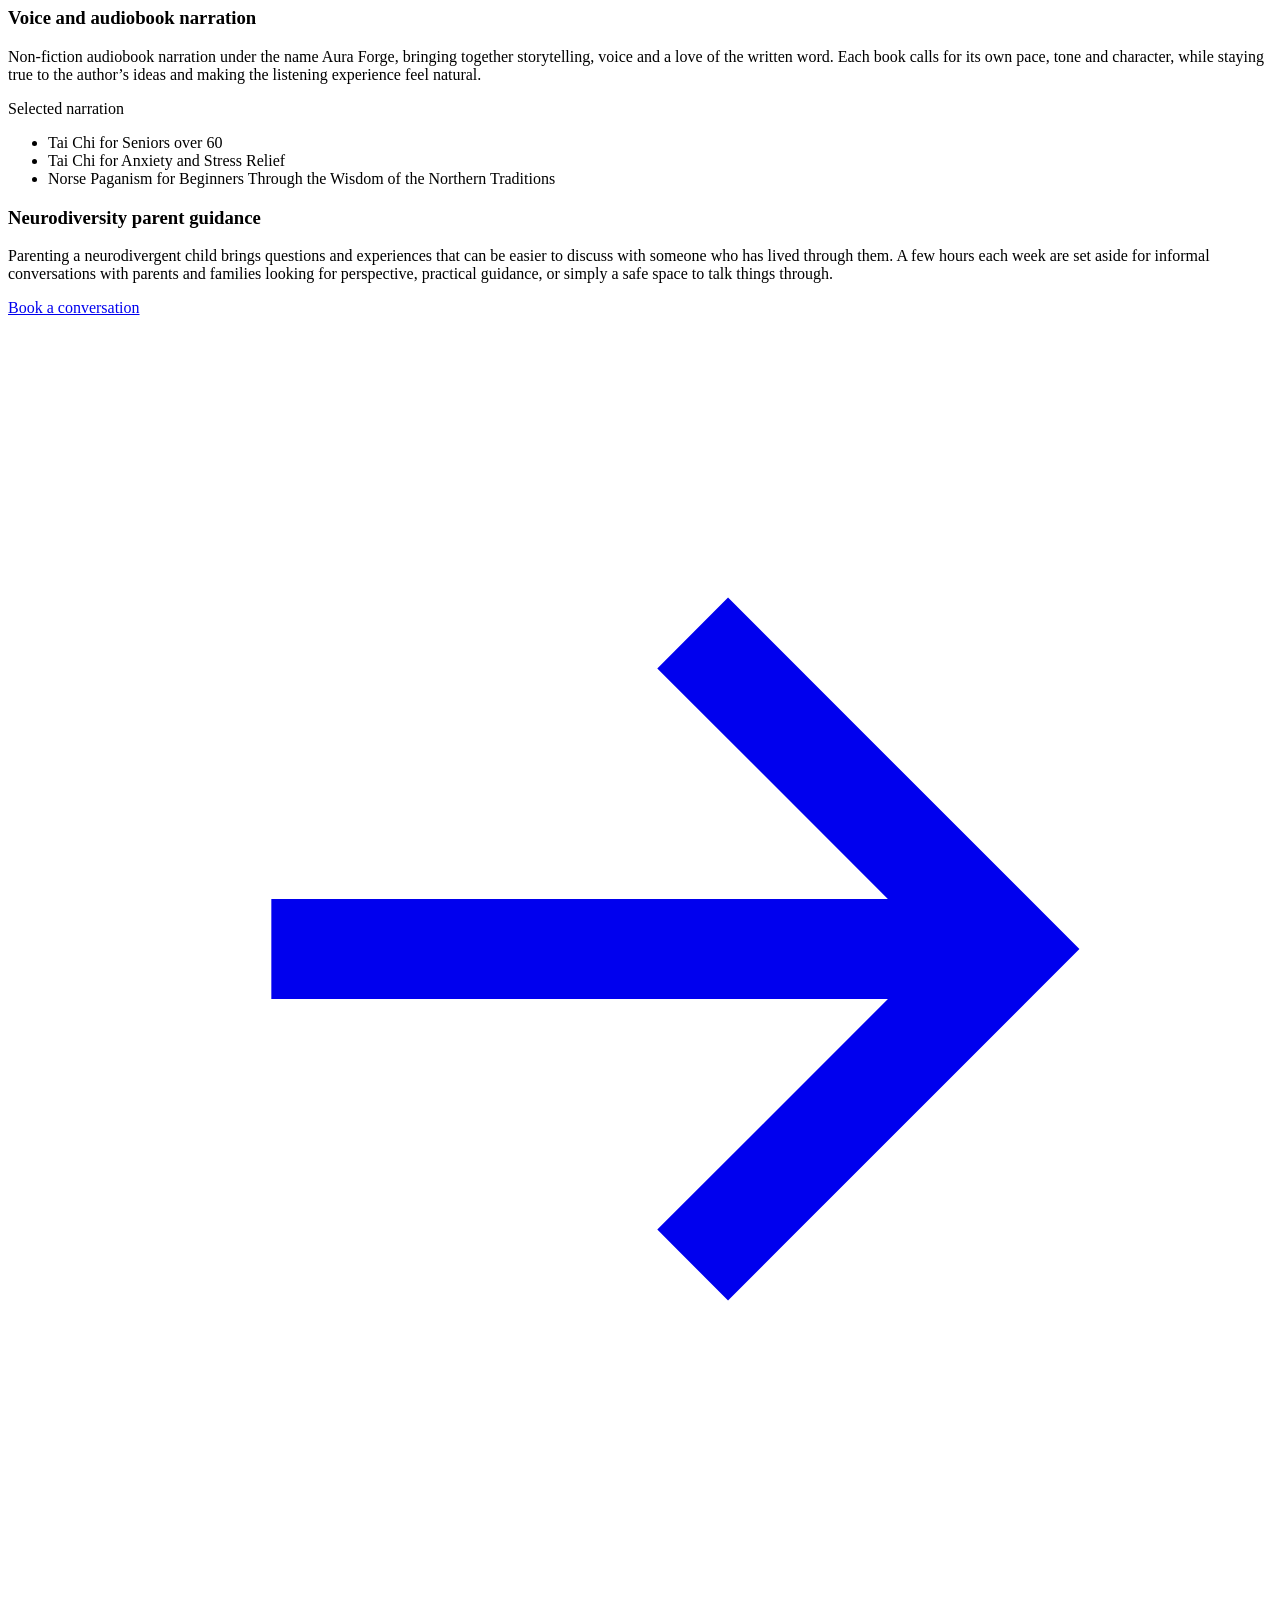
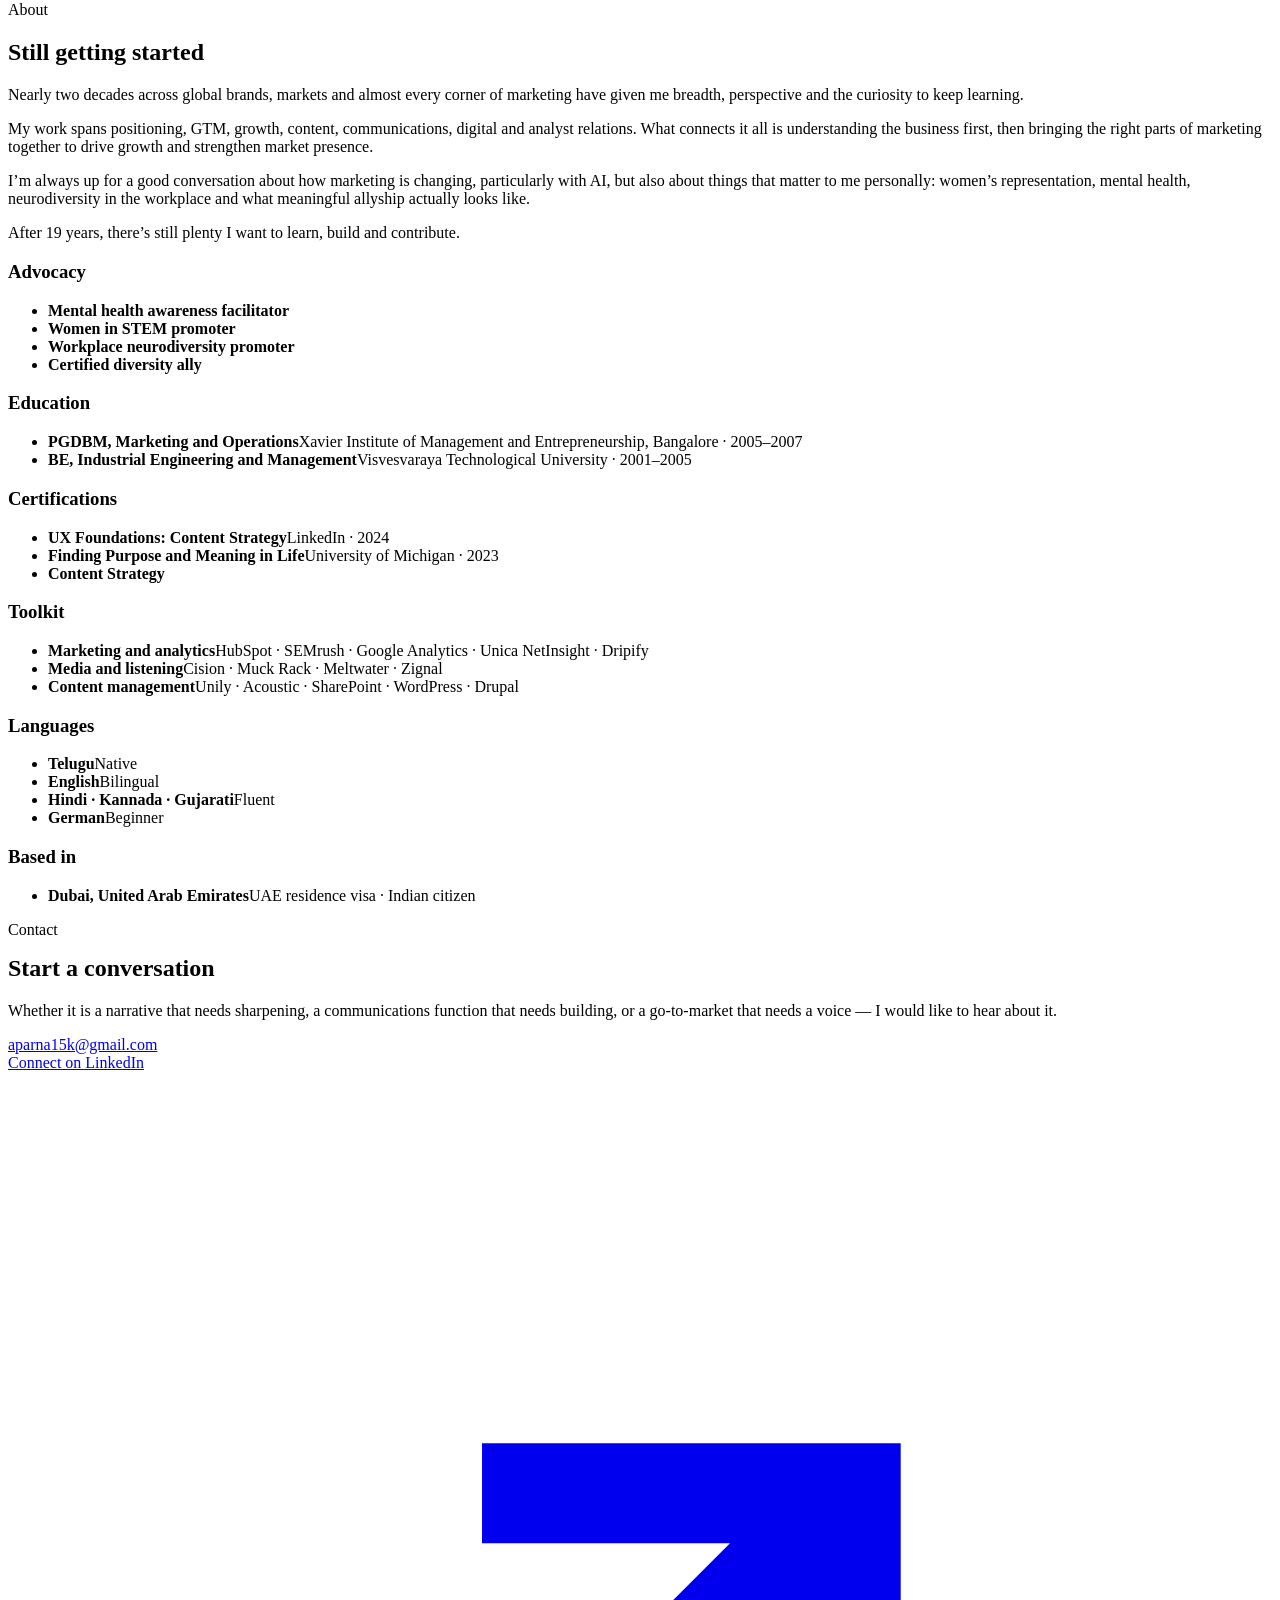
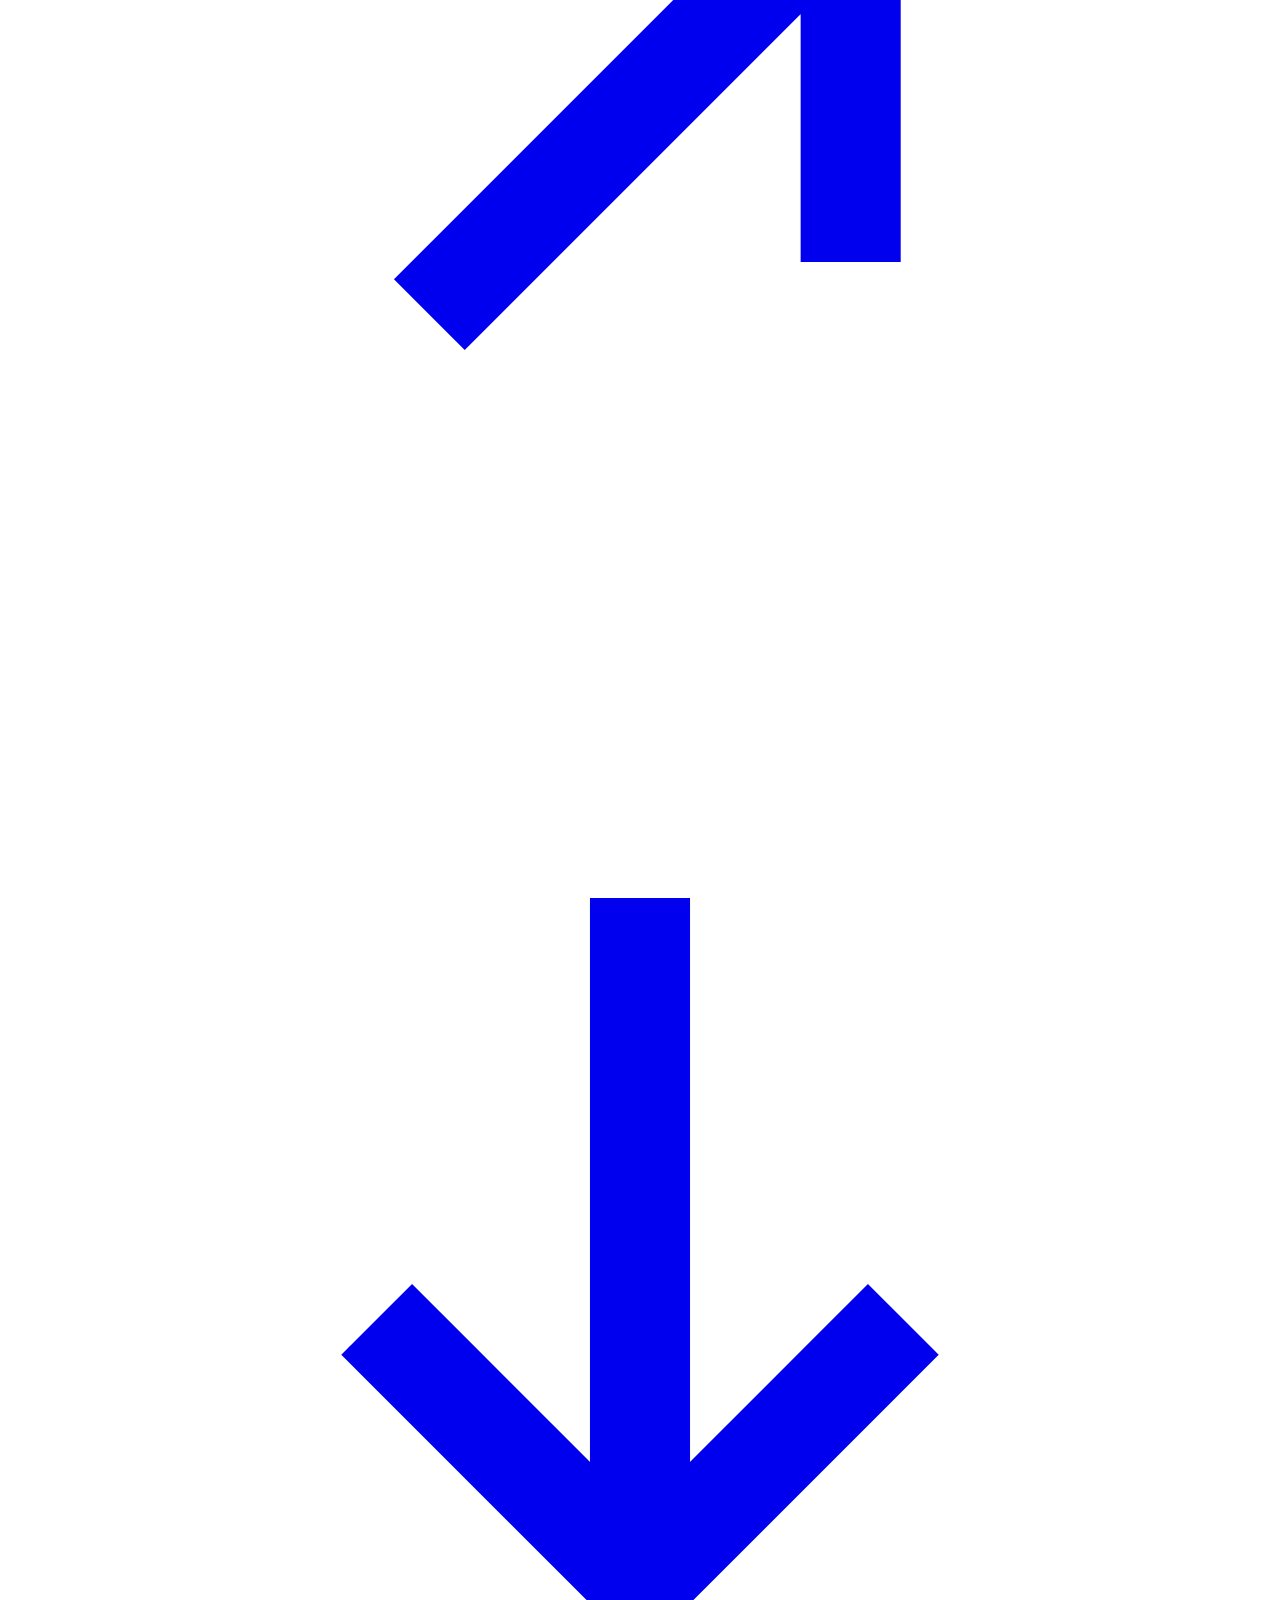
==== commit cb604855: "Drop the Markets worked line from About The market map already covers this, in more detail.  Co-Auth" ====
--- a/site/index.html
+++ b/site/index.html
@@ -923,7 +923,6 @@
           <h3>Based in</h3>
           <ul>
             <li><b>Dubai, United Arab Emirates</b><span>UAE residence visa · Indian citizen</span></li>
-            <li><b>Markets worked</b><span>GCC · India · Sri Lanka · global</span></li>
           </ul>
         </div>
       </div>
